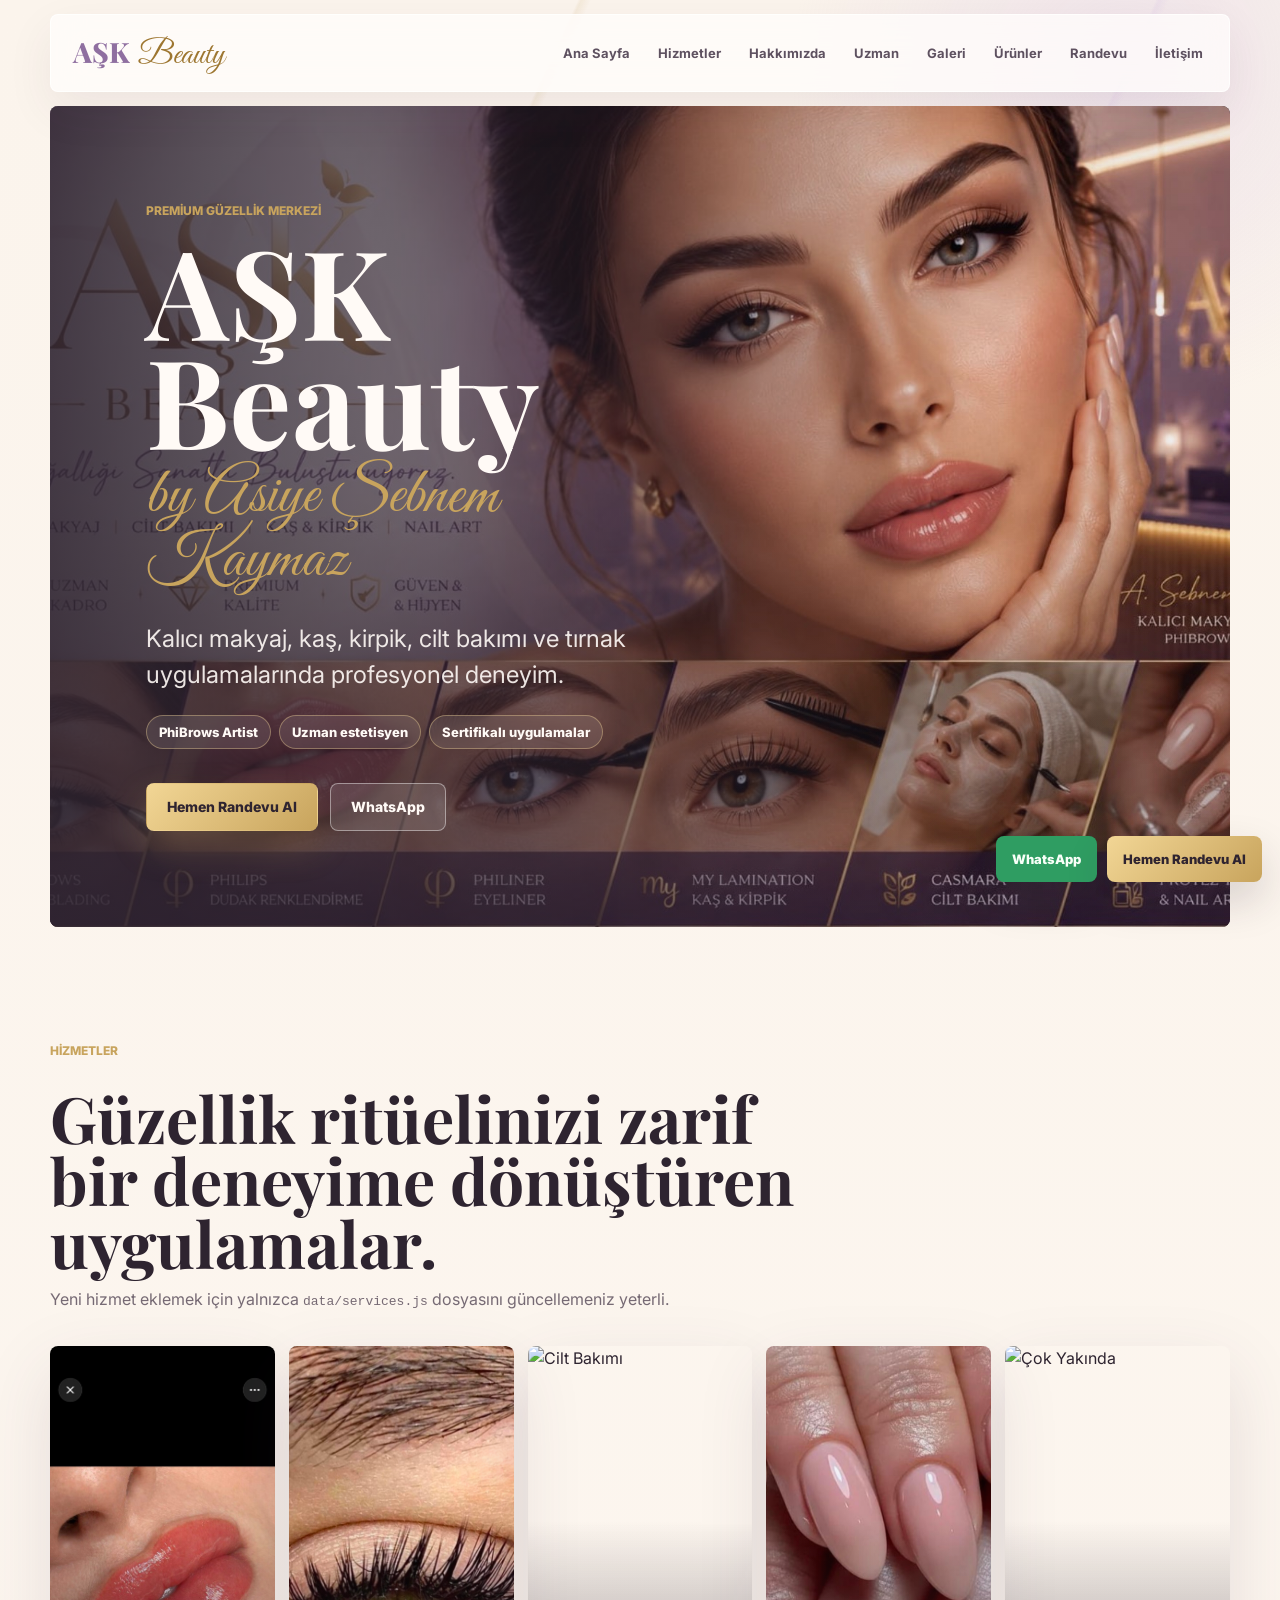
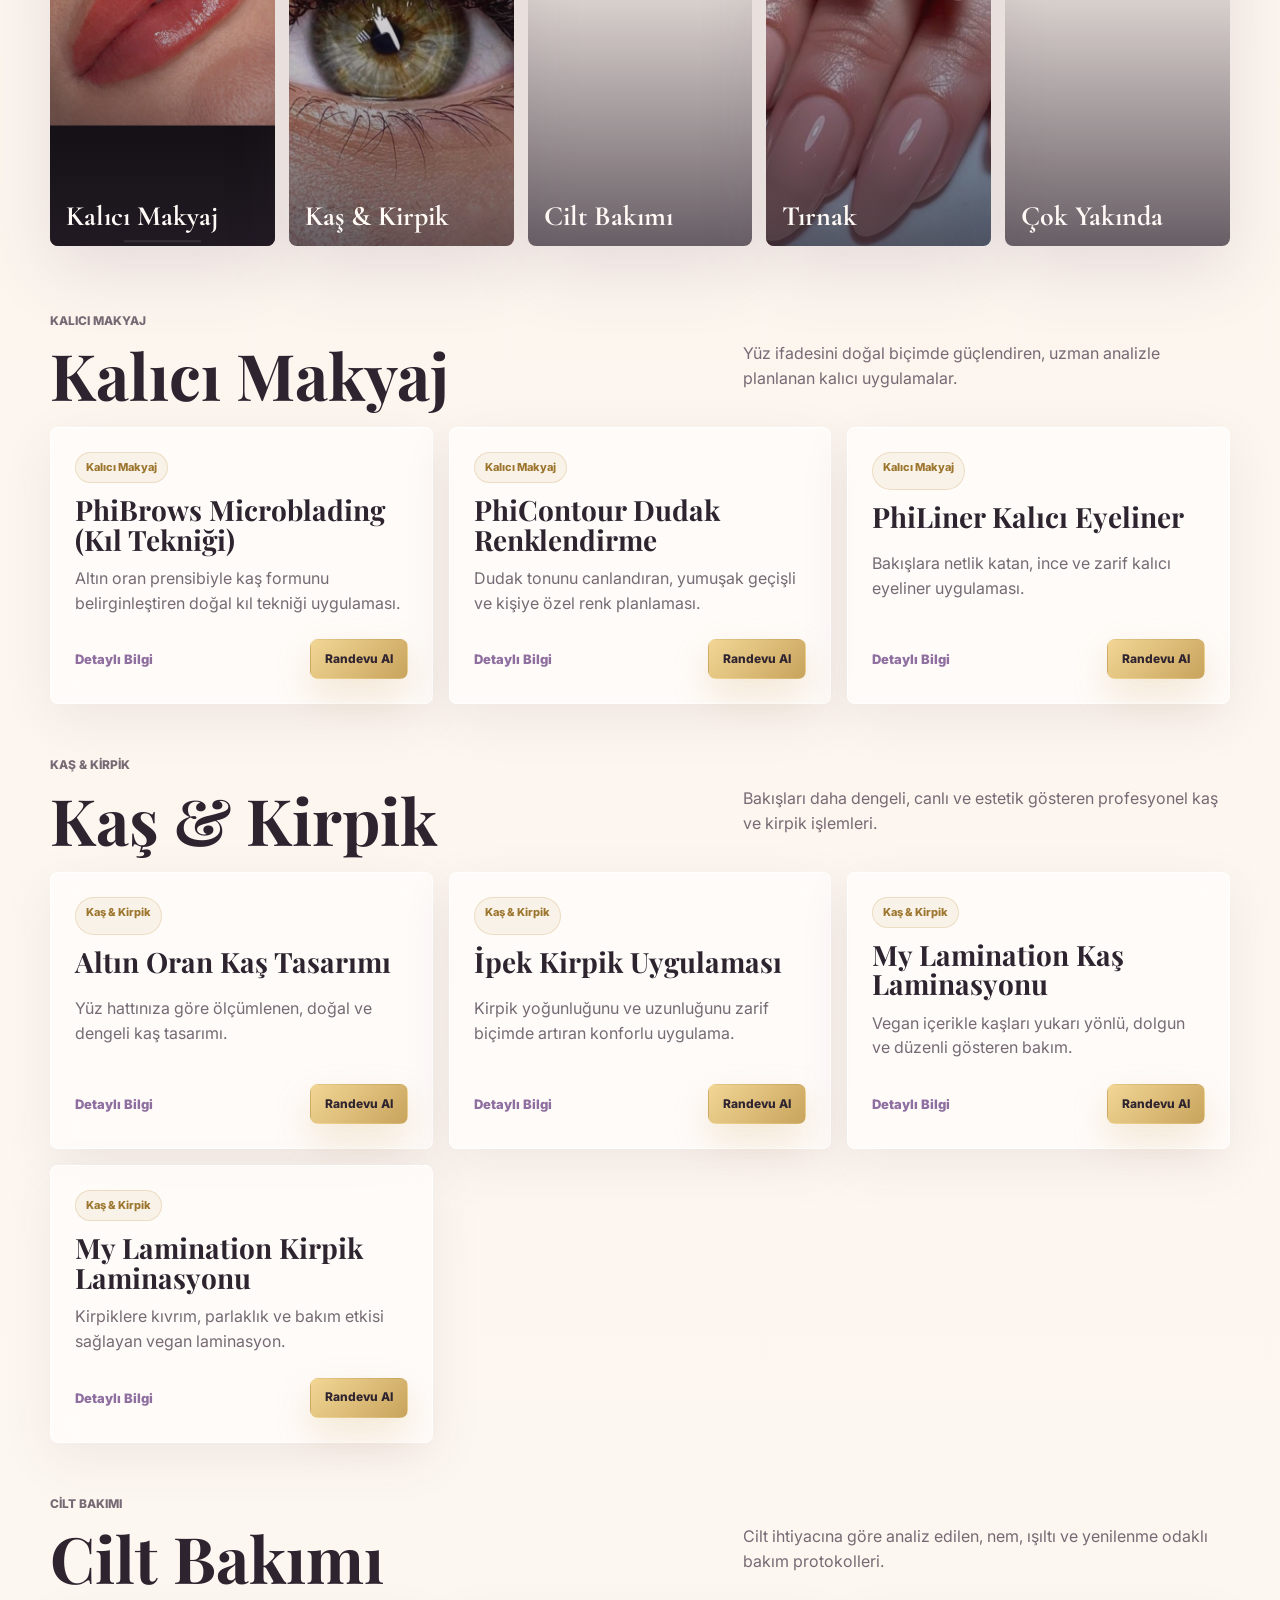
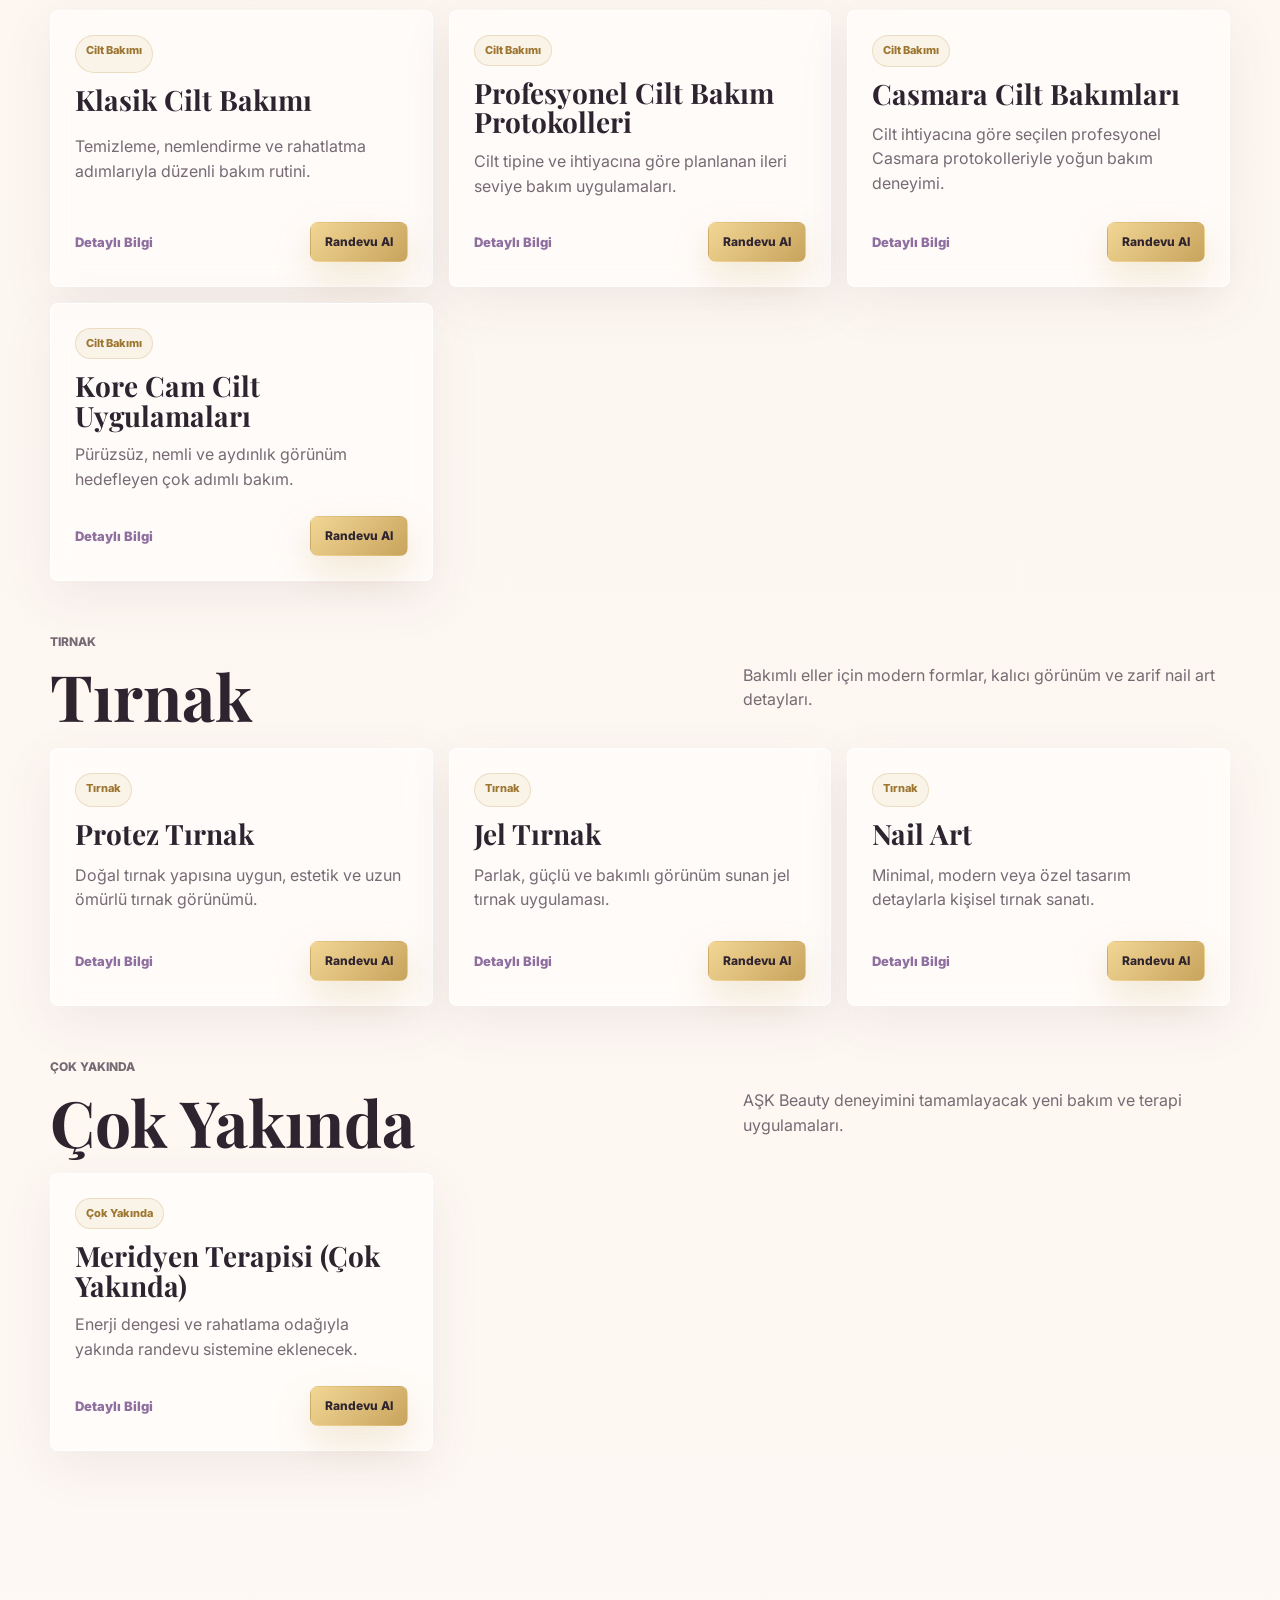
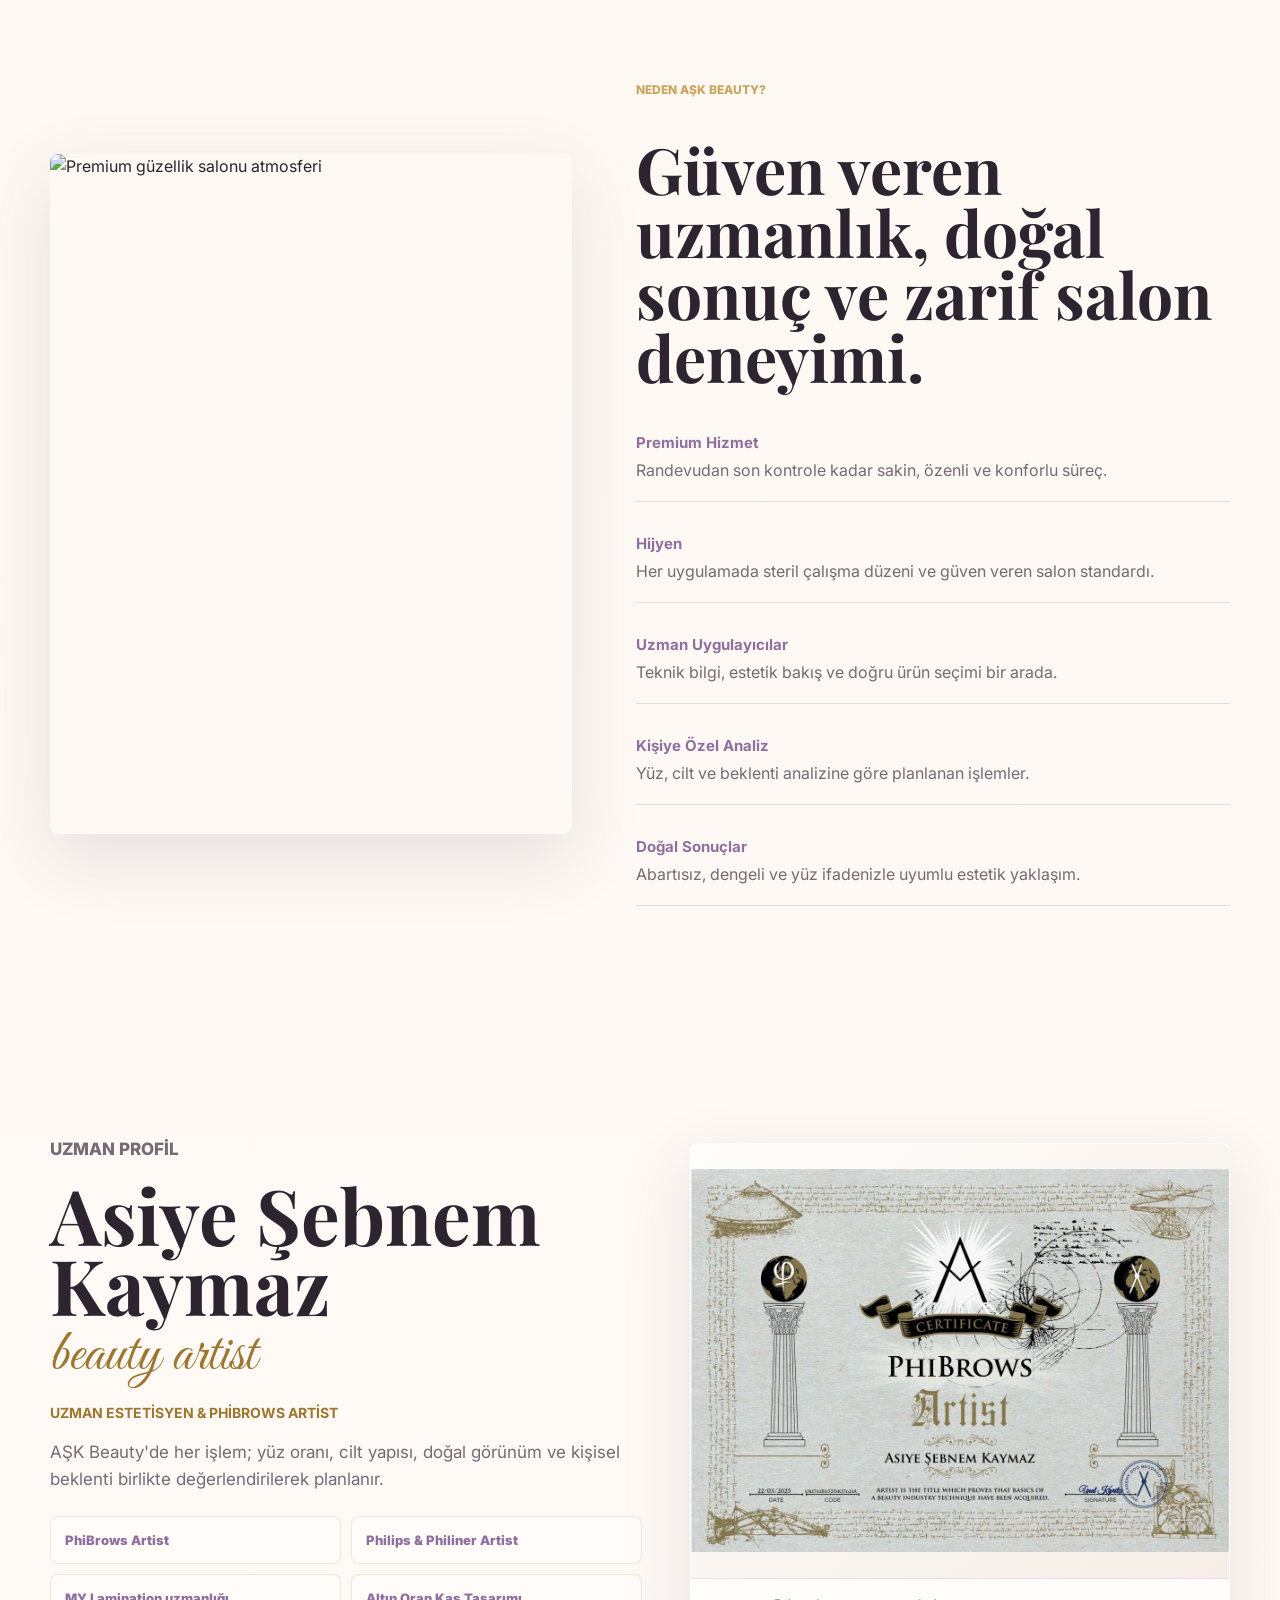
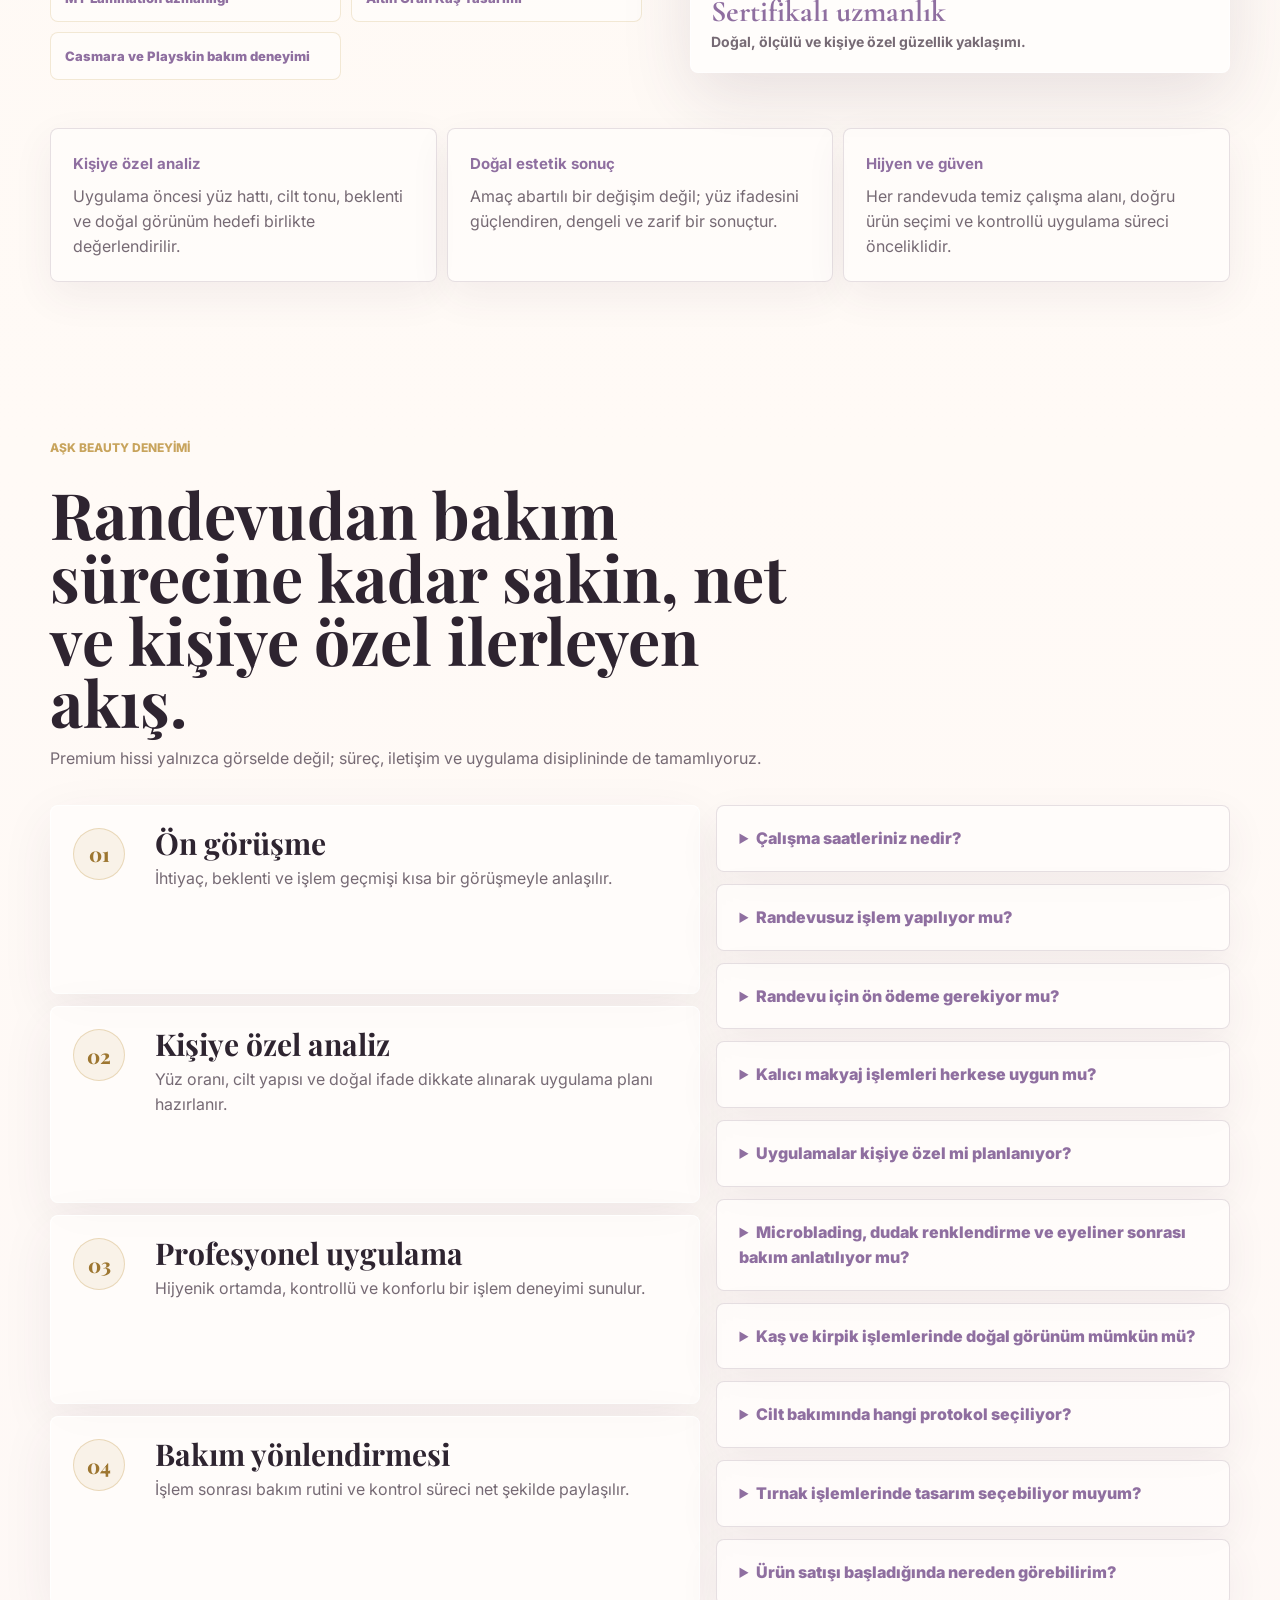
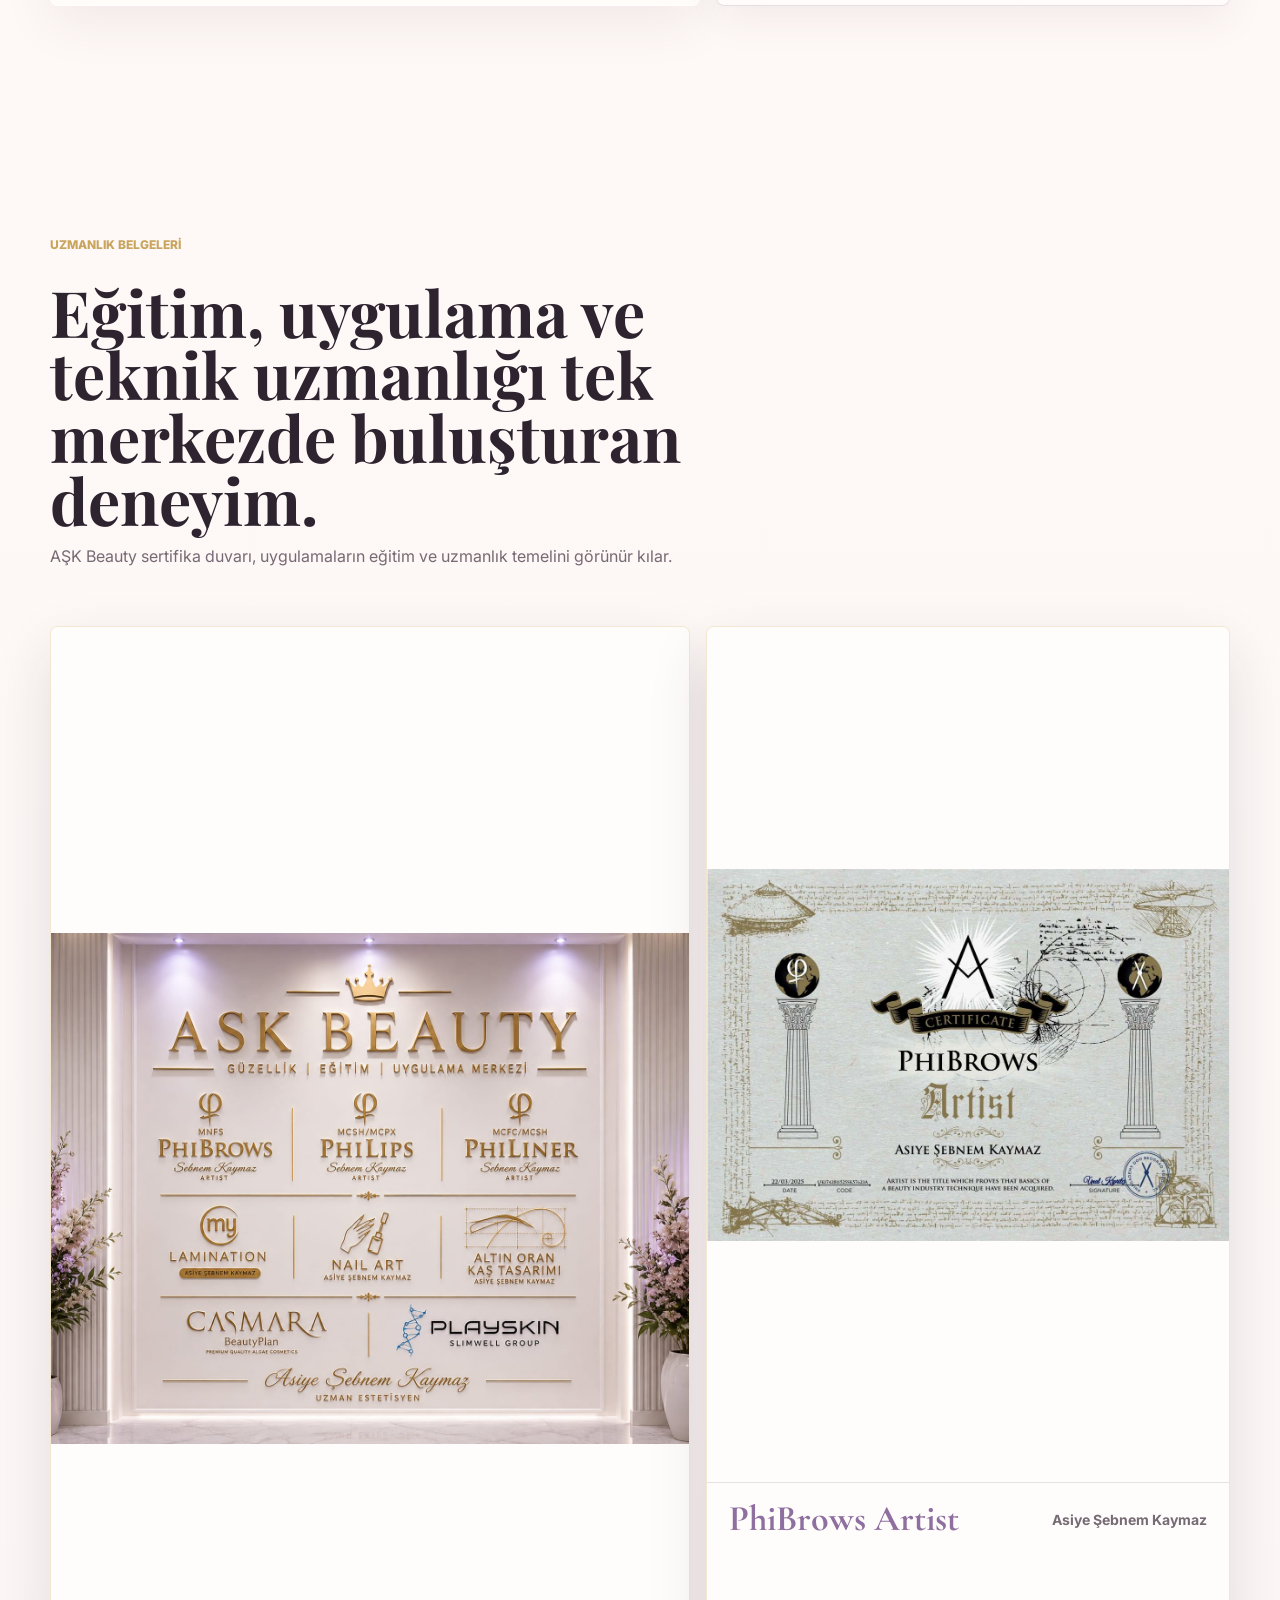
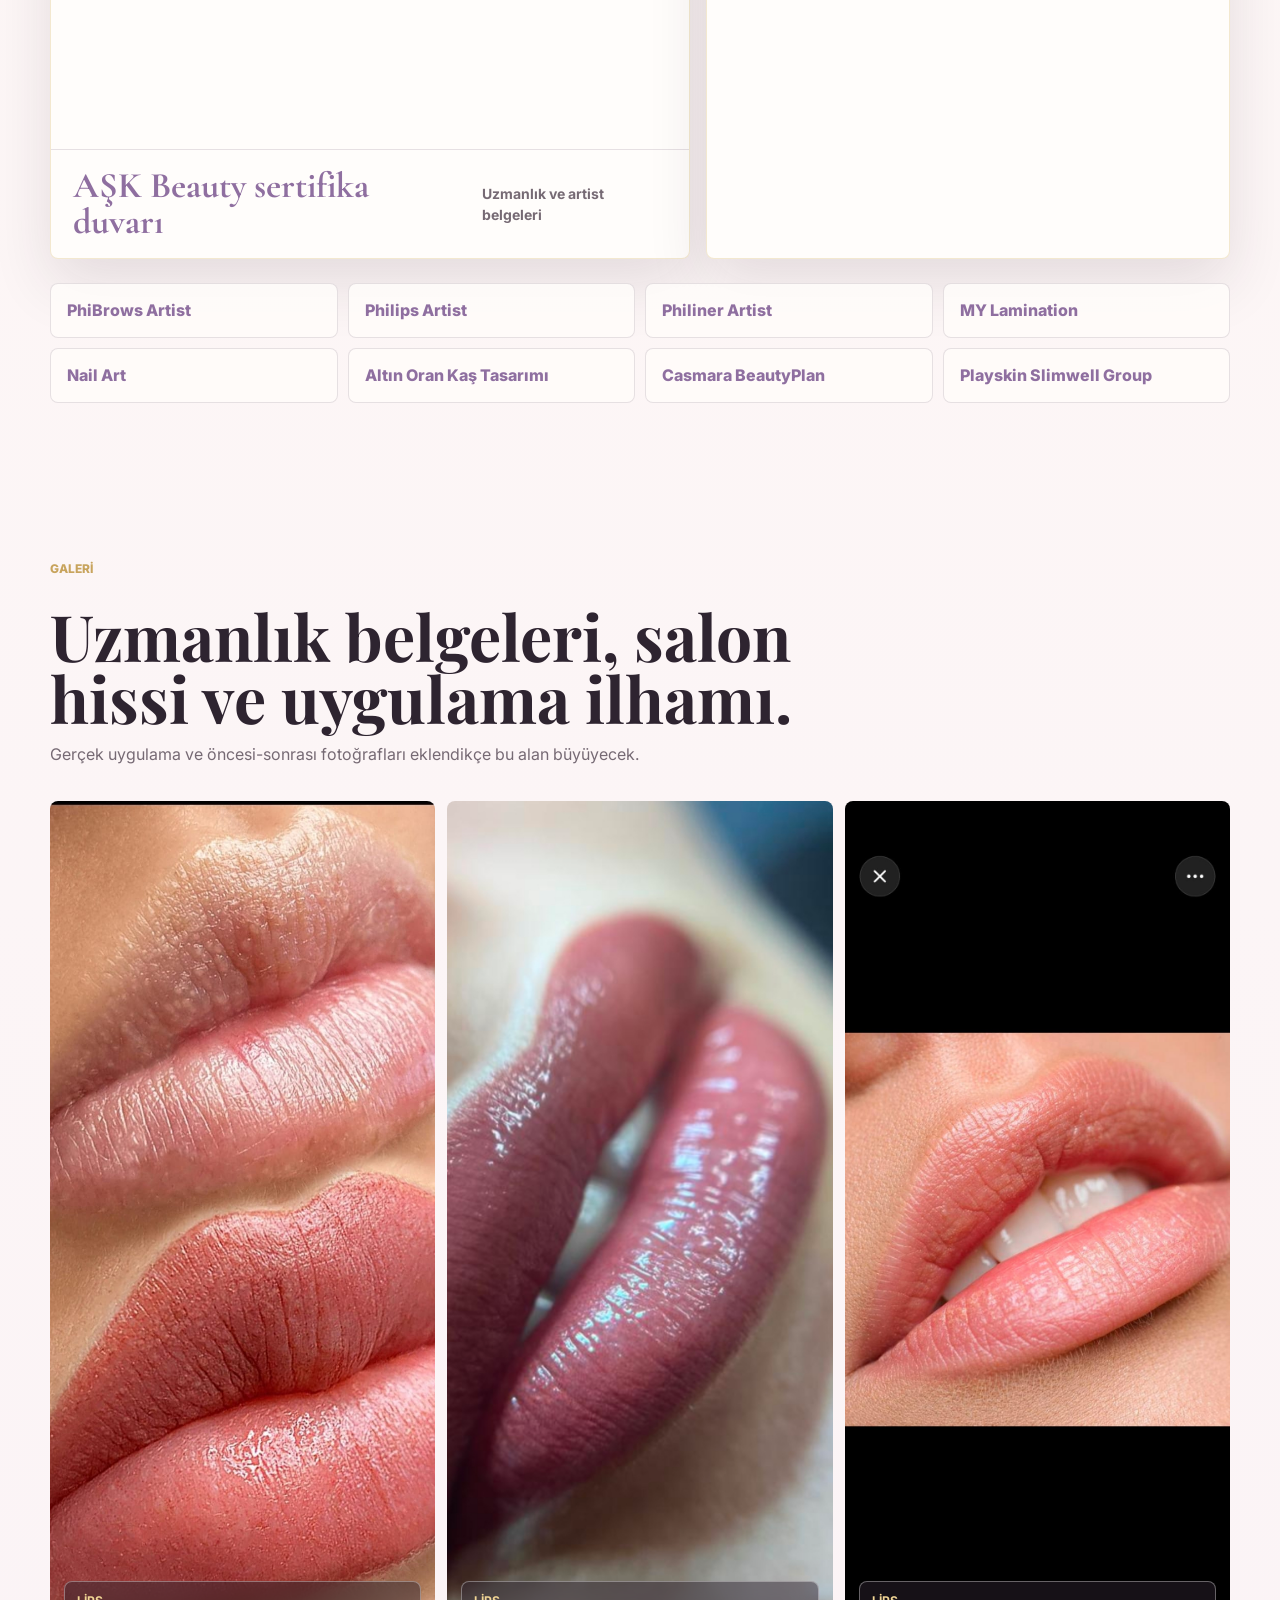
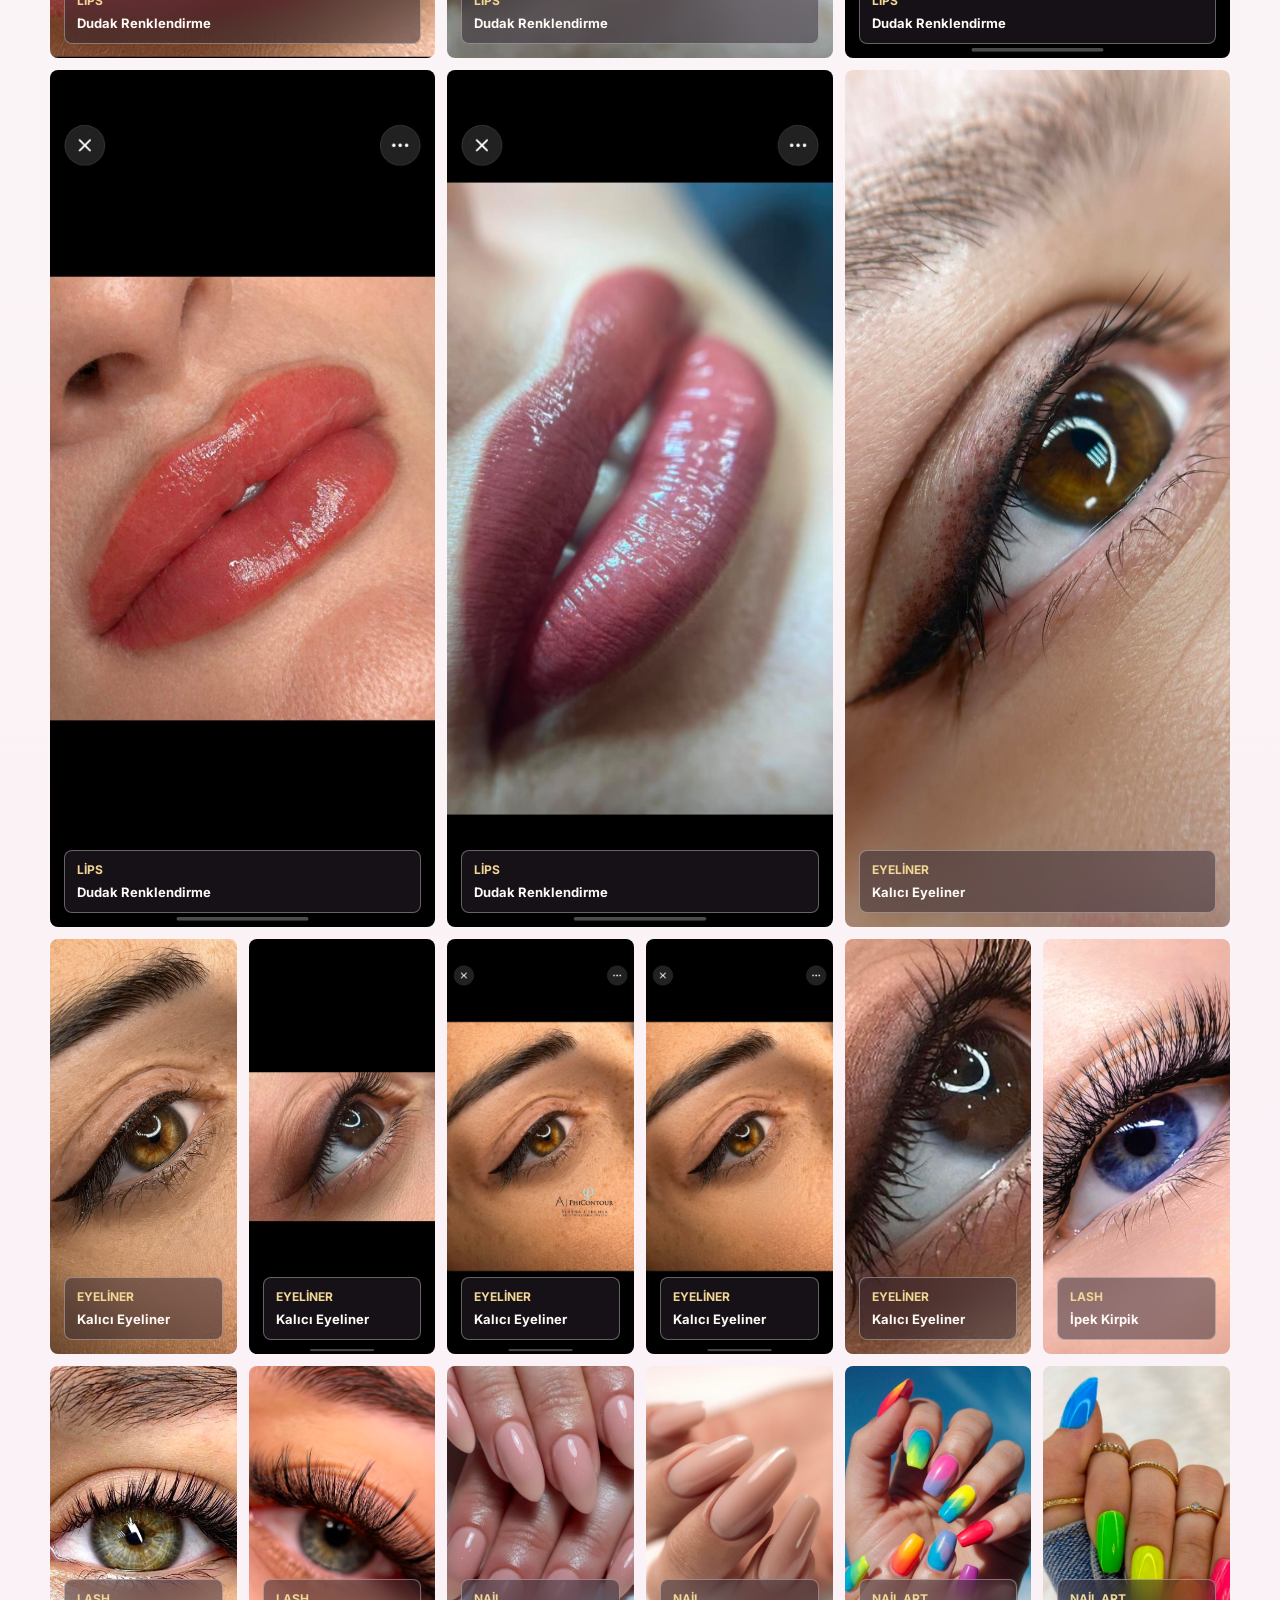
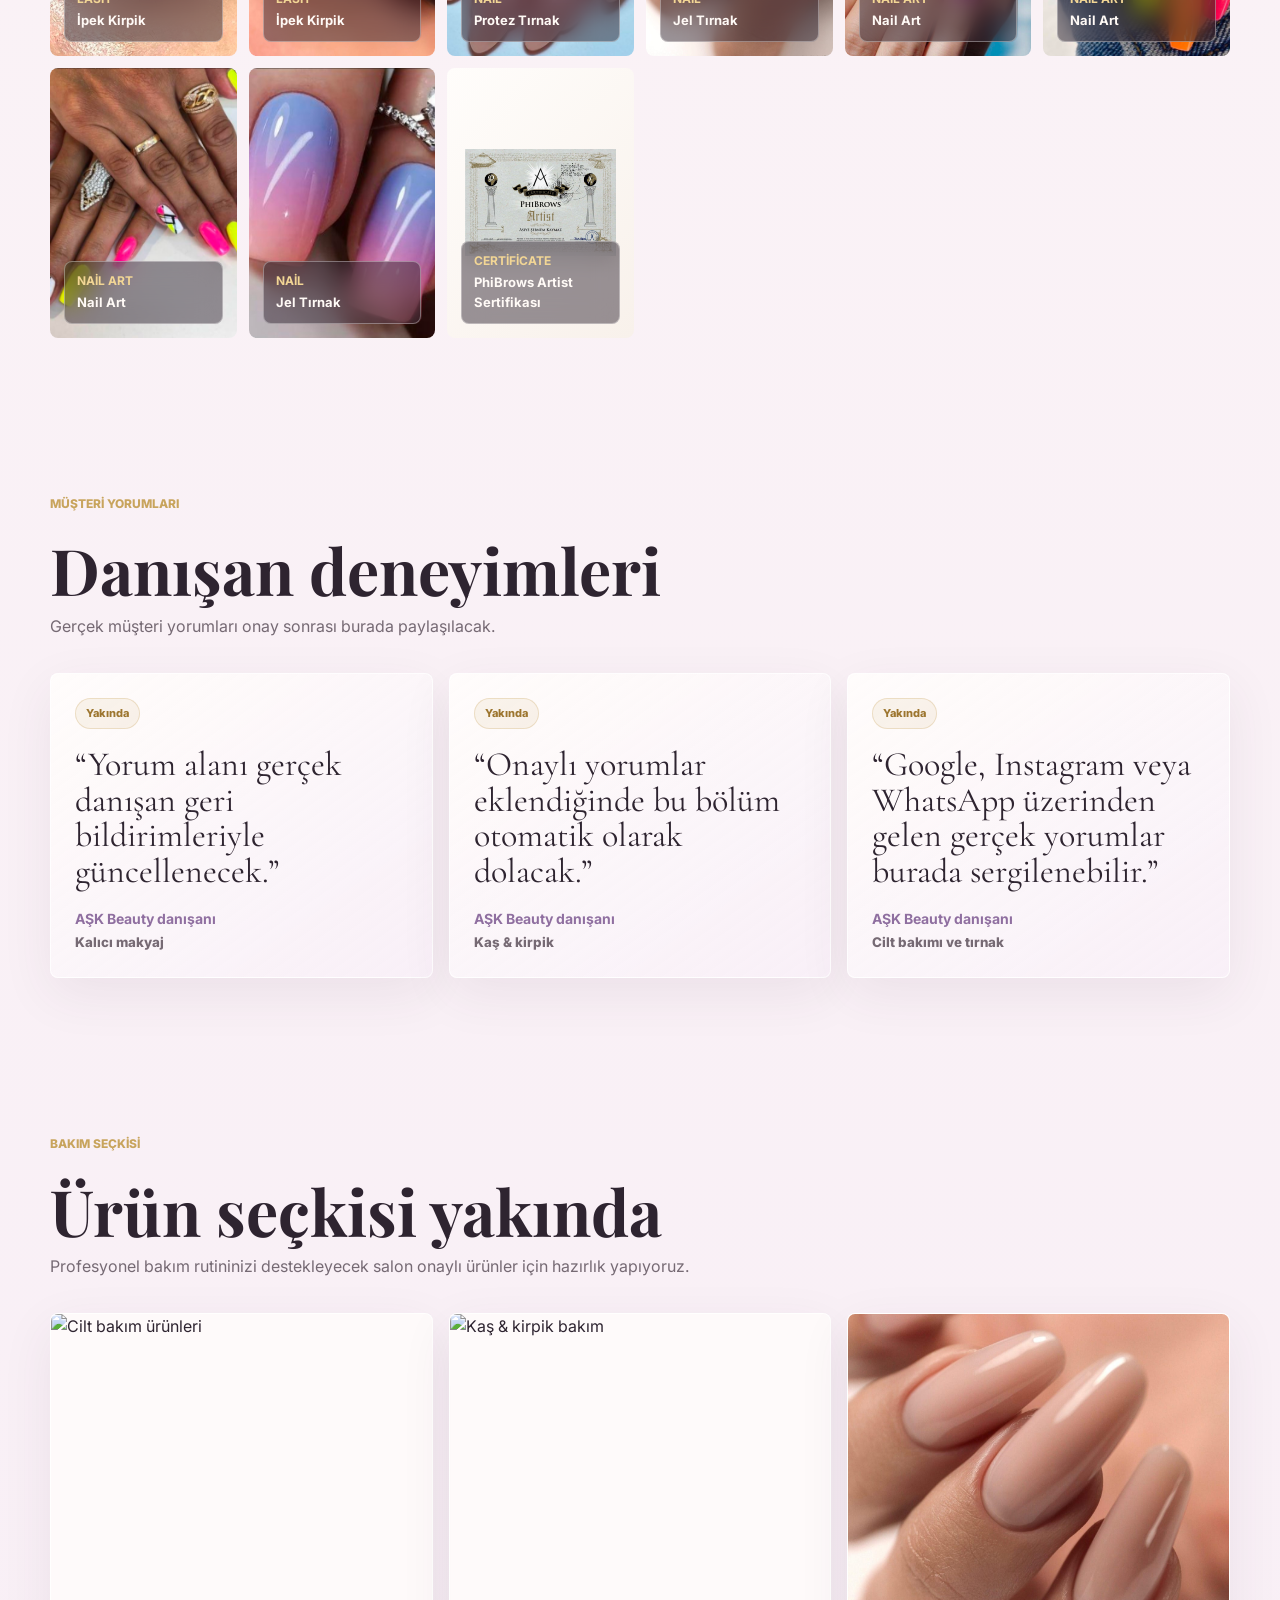
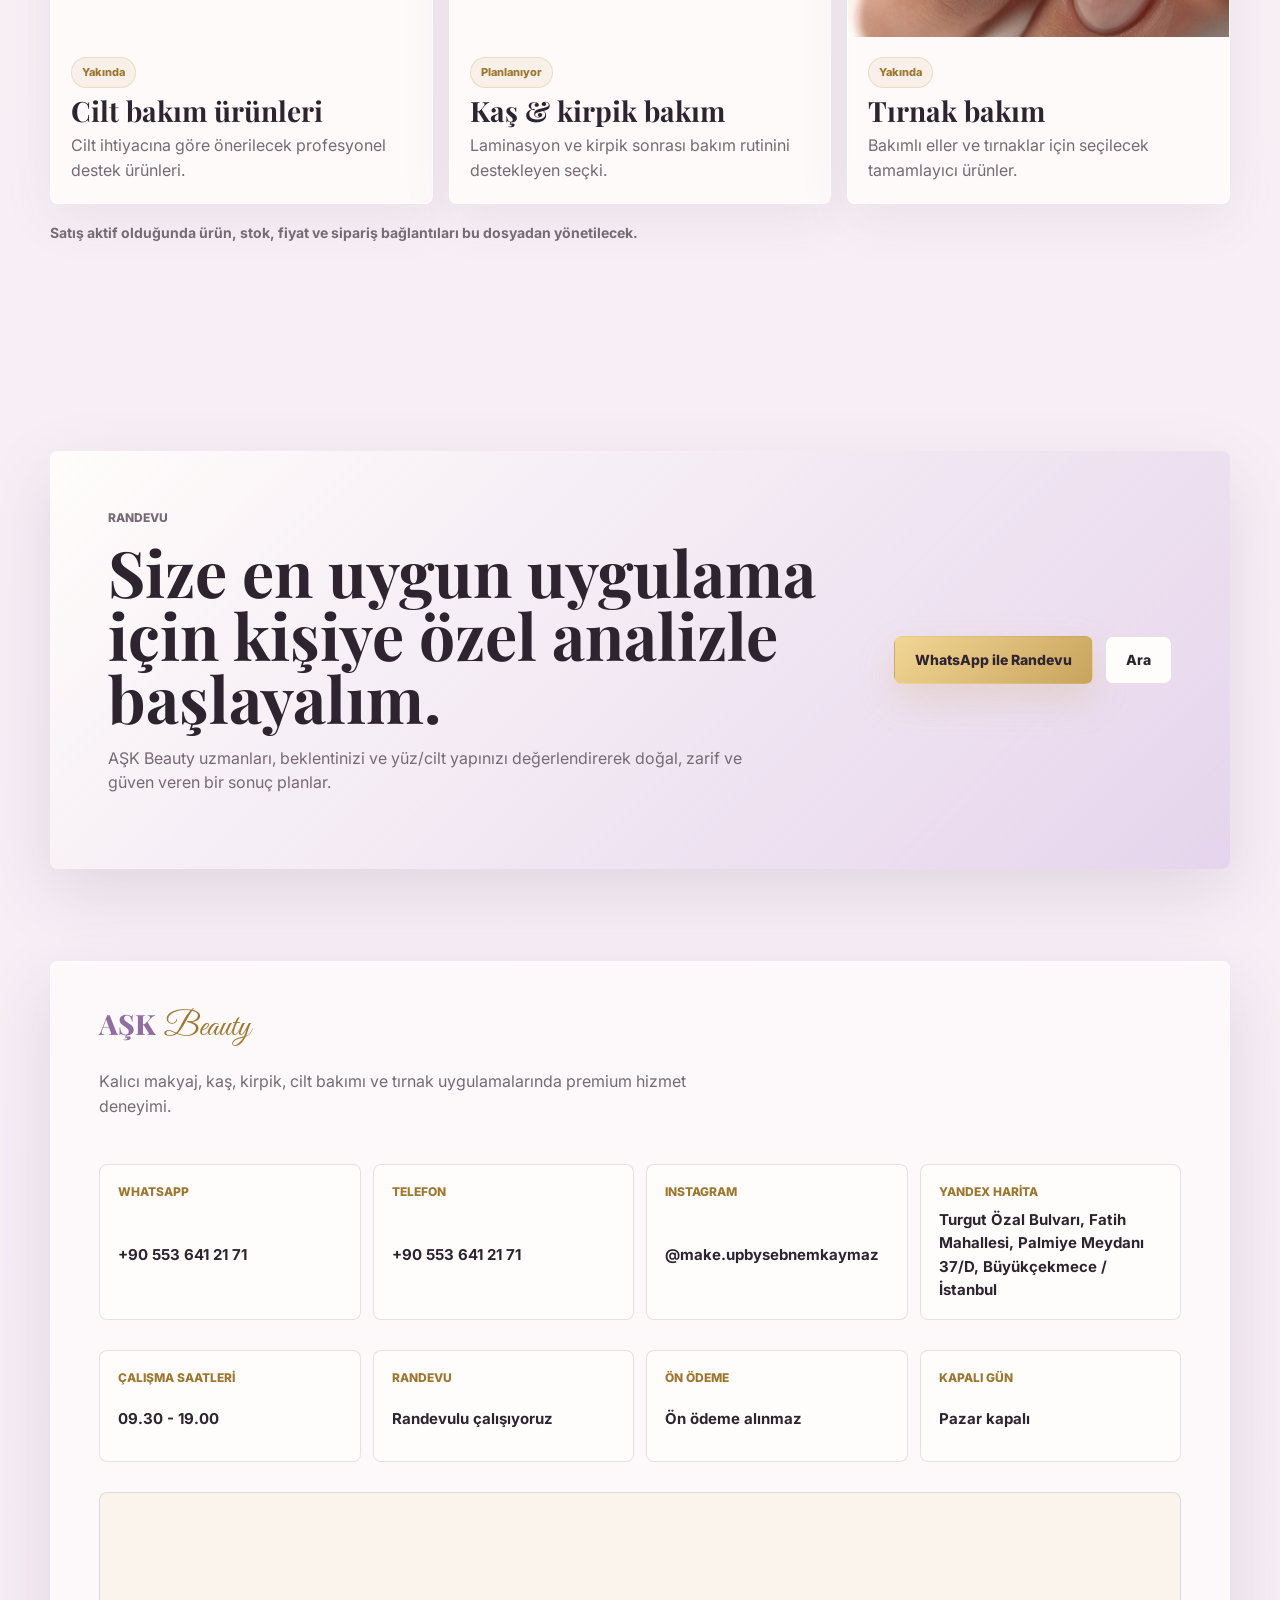
==== index.html @ cbc0be61 "Polish branded hero presentation" ====
<!doctype html>
<html lang="tr">
  <head>
    <meta charset="utf-8">
    <meta name="viewport" content="width=device-width, initial-scale=1">
    <meta name="description" content="AŞK Beauty; kalıcı makyaj, kaş, kirpik, cilt bakımı ve tırnak uygulamalarında premium, hijyenik ve kişiye özel güzellik merkezi deneyimi sunar.">
    <meta name="robots" content="index, follow, max-image-preview:large">
    <meta name="theme-color" content="#f7efe8">
    <meta property="og:title" content="AŞK Beauty | Premium Güzellik Merkezi">
    <meta property="og:description" content="Kalıcı makyaj, kaş, kirpik, cilt bakımı ve tırnak uygulamaları için profesyonel randevu deneyimi.">
    <meta property="og:type" content="website">
    <meta property="og:locale" content="tr_TR">
    <meta property="og:image" content="https://askbeautyexclusive.com/assets/hero/ask-beauty-hero.jpg">
    <link rel="canonical" href="https://askbeautyexclusive.com/">
    <title>AŞK Beauty | Premium Güzellik Merkezi ve Randevu</title>
    <link rel="preload" as="image" href="assets/hero/ask-beauty-hero.jpg">
    <link rel="preconnect" href="https://fonts.googleapis.com">
    <link rel="preconnect" href="https://fonts.gstatic.com" crossorigin>
    <link href="https://fonts.googleapis.com/css2?family=Cormorant+Garamond:wght@500;600;700&family=Great+Vibes&family=Inter:wght@400;500;600;700;800&family=Playfair+Display:wght@600;700;800&display=swap" rel="stylesheet">
    <link rel="stylesheet" href="styles.css">
    <script type="application/ld+json">
      {
        "@context": "https://schema.org",
        "@type": "BeautySalon",
        "name": "AŞK Beauty",
        "description": "Kalıcı makyaj, kaş, kirpik, cilt bakımı ve tırnak uygulamalarında premium güzellik merkezi.",
        "url": "https://askbeautyexclusive.com/",
        "telephone": "+90 553 641 21 71",
        "sameAs": [
          "https://www.instagram.com/make.upbysebnemkaymaz/",
          "https://wa.me/905536412171"
        ],
        "address": {
          "@type": "PostalAddress",
          "streetAddress": "Turgut Özal Bulvarı, Fatih Mahallesi, Palmiye Meydanı 37/D",
          "addressLocality": "Büyükçekmece",
          "addressRegion": "İstanbul",
          "addressCountry": "TR"
        },
        "areaServed": "Büyükçekmece, İstanbul",
        "hasMap": "https://www.google.com/maps/search/?api=1&query=Turgut%20%C3%96zal%20Bulvar%C4%B1%20Fatih%20Mah.%20Palmiye%20Meydan%C4%B1%2037%2FD%20B%C3%BCy%C3%BCk%C3%A7ekmece%2F%C4%B0stanbul"
      }
    </script>
  </head>
  <body>
    <div id="app"></div>
    <script type="module" src="app.js"></script>
  </body>
</html>
---- styles.css ----
:root {
  --cream: #fbf4ec;
  --cream-2: #f3e6dc;
  --white: #fffdfb;
  --ink: #2e2430;
  --muted: #766a74;
  --plum: #8f6fa0;
  --soft-plum: #d8c2e5;
  --gold: #c8a45d;
  --gold-dark: #9d7630;
  --line: rgba(80, 52, 82, 0.14);
  --shadow: 0 24px 70px rgba(80, 52, 82, 0.13);
  --font-body: Inter, system-ui, -apple-system, BlinkMacSystemFont, "Segoe UI", sans-serif;
  --font-display: "Playfair Display", "Cormorant Garamond", Georgia, serif;
  --font-serif: "Cormorant Garamond", Georgia, serif;
  --font-script: "Great Vibes", cursive;
}

* {
  box-sizing: border-box;
}

html {
  scroll-behavior: smooth;
  scroll-padding-top: 96px;
}

body {
  margin: 0;
  color: var(--ink);
  background: linear-gradient(180deg, var(--cream), #fffaf6 42%, #f7edf6);
  font-family: var(--font-body);
  line-height: 1.55;
}

body::before {
  content: "";
  position: fixed;
  inset: 0;
  z-index: -1;
  pointer-events: none;
  background:
    linear-gradient(115deg, transparent 0 34%, rgba(200, 164, 93, 0.12) 34.2%, transparent 34.8% 68%, rgba(216, 194, 229, 0.22) 68.2%, transparent 68.8%),
    radial-gradient(circle at 88% 8%, rgba(216, 194, 229, 0.34), transparent 24%);
}

a {
  color: inherit;
  text-decoration: none;
}

img {
  display: block;
  max-width: 100%;
}

button {
  font: inherit;
}

.site-header {
  position: sticky;
  top: 0;
  z-index: 20;
  display: flex;
  align-items: center;
  justify-content: space-between;
  width: min(1180px, calc(100% - 36px));
  min-height: 78px;
  margin: 14px auto 0;
  padding: 12px 14px 12px 22px;
  border: 1px solid rgba(255, 255, 255, 0.72);
  border-radius: 8px;
  background: rgba(255, 253, 251, 0.78);
  box-shadow: 0 18px 46px rgba(80, 52, 82, 0.08);
  backdrop-filter: blur(18px);
}

.brand {
  display: inline-flex;
  align-items: baseline;
  gap: 8px;
  color: var(--ink);
  font-family: var(--font-display);
  font-size: 28px;
  font-weight: 800;
  line-height: 1;
}

.brand-mark {
  color: var(--plum);
  letter-spacing: 0;
}

.brand span:last-child {
  color: var(--gold-dark);
  font-family: var(--font-script);
  font-size: 1.18em;
  font-weight: 400;
  line-height: 0.78;
}

.main-nav {
  display: flex;
  align-items: center;
  gap: 4px;
}

.main-nav a {
  padding: 10px 12px;
  border-radius: 8px;
  color: #5e5160;
  font-size: 13px;
  font-weight: 700;
  transition: color 180ms ease, background 180ms ease;
}

.main-nav a:hover {
  color: var(--plum);
  background: rgba(216, 194, 229, 0.24);
}

.menu-toggle {
  display: none;
  width: 42px;
  height: 42px;
  border: 1px solid var(--line);
  border-radius: 8px;
  background: var(--white);
}

.menu-toggle span {
  display: block;
  width: 18px;
  height: 2px;
  margin: 5px auto;
  background: var(--ink);
  transition: transform 180ms ease;
}

.menu-toggle.is-open span:first-child {
  transform: translateY(3.5px) rotate(45deg);
}

.menu-toggle.is-open span:last-child {
  transform: translateY(-3.5px) rotate(-45deg);
}

main {
  width: min(1180px, calc(100% - 36px));
  margin: 0 auto;
}

.hero {
  position: relative;
  display: grid;
  min-height: calc(100vh - 106px);
  margin-top: 14px;
  overflow: hidden;
  border-radius: 8px;
  background: #2e2430;
}

.hero-media {
  position: absolute;
  inset: 0;
}

.hero-media img {
  width: 100%;
  height: 100%;
  object-fit: cover;
  object-position: center;
}

.hero-media::after {
  content: "";
  position: absolute;
  inset: 0;
  background:
    linear-gradient(90deg, rgba(46, 36, 48, 0.88), rgba(46, 36, 48, 0.54) 44%, rgba(46, 36, 48, 0.08) 78%),
    linear-gradient(0deg, rgba(46, 36, 48, 0.28), transparent 52%);
}

.hero-content {
  position: relative;
  z-index: 1;
  align-self: center;
  width: min(680px, 100%);
  padding: clamp(42px, 8vw, 96px);
  color: #fffaf6;
}

.eyebrow {
  margin: 0 0 14px;
  color: var(--gold);
  font-size: 12px;
  font-weight: 800;
  letter-spacing: 0;
  text-transform: uppercase;
}

h1,
h2,
h3 {
  margin: 0;
  font-family: var(--font-display);
  letter-spacing: 0;
}

h1 {
  font-size: clamp(58px, 10vw, 124px);
  line-height: 0.88;
}

.script-accent {
  color: var(--gold);
  font-family: var(--font-script);
  font-weight: 400;
  letter-spacing: 0;
}

.hero-signature {
  display: block;
  margin-top: 12px;
  font-size: clamp(34px, 5vw, 64px);
  line-height: 1;
}

.hero-text {
  max-width: 590px;
  margin: 28px 0 0;
  color: rgba(255, 250, 246, 0.9);
  font-size: clamp(18px, 2.1vw, 24px);
  line-height: 1.5;
}

.hero-proof {
  display: flex;
  flex-wrap: wrap;
  gap: 8px;
  margin-top: 22px;
}

.hero-proof span {
  display: inline-flex;
  align-items: center;
  min-height: 34px;
  padding: 0 12px;
  border: 1px solid rgba(242, 214, 149, 0.38);
  border-radius: 999px;
  color: #fffaf6;
  background: rgba(255, 253, 251, 0.1);
  backdrop-filter: blur(12px);
  font-size: 13px;
  font-weight: 800;
}

.hero-actions,
.cta-actions,
.service-actions {
  display: flex;
  flex-wrap: wrap;
  gap: 12px;
}

.hero-actions {
  margin-top: 34px;
}

.button,
.mini-button {
  display: inline-flex;
  align-items: center;
  justify-content: center;
  min-height: 48px;
  padding: 0 20px;
  border: 1px solid transparent;
  border-radius: 8px;
  font-size: 14px;
  font-weight: 800;
  transition: transform 180ms ease, box-shadow 180ms ease, background 180ms ease;
}

.button:hover,
.mini-button:hover {
  transform: translateY(-2px);
}

.button-primary,
.mini-button {
  color: #2f2430;
  background: linear-gradient(135deg, #f2d695, var(--gold));
  box-shadow: 0 16px 36px rgba(200, 164, 93, 0.24);
}

.button-soft {
  color: #fffaf6;
  border-color: rgba(255, 255, 255, 0.42);
  background: rgba(255, 255, 255, 0.12);
}

.button-light {
  color: var(--ink);
  border-color: var(--line);
  background: var(--white);
}

.section {
  padding: clamp(72px, 9vw, 118px) 0;
}

.section-heading {
  display: grid;
  gap: 12px;
  width: min(760px, 100%);
  margin-bottom: 34px;
}

.section-heading h2,
.why-content h2,
.cta-section h2,
.service-group-head h2 {
  color: var(--ink);
  font-size: clamp(36px, 5vw, 68px);
  line-height: 0.98;
}

.section-heading span,
.service-group-head p,
.why-content article span,
.cta-section p,
.site-footer p {
  color: var(--muted);
}

.category-showcase {
  display: grid;
  grid-template-columns: repeat(5, 1fr);
  gap: 14px;
}

.category-tile {
  position: relative;
  min-height: 245px;
  overflow: hidden;
  border-radius: 8px;
  box-shadow: var(--shadow);
}

.category-tile img {
  width: 100%;
  height: 100%;
  min-height: 245px;
  object-fit: cover;
  transition: transform 500ms ease;
}

.category-tile::after {
  content: "";
  position: absolute;
  inset: 0;
  background: linear-gradient(180deg, transparent 35%, rgba(46, 36, 48, 0.72));
}

.category-tile span {
  position: absolute;
  inset: auto 16px 16px;
  z-index: 1;
  color: #fffaf6;
  font-family: var(--font-serif);
  font-size: 28px;
  font-weight: 700;
  line-height: 1;
}

.category-tile:hover img {
  transform: scale(1.06);
}

.service-groups {
  display: grid;
  gap: 44px;
  margin-top: 58px;
}

.service-group {
  padding-top: 8px;
}

.service-group-head {
  display: grid;
  grid-template-columns: minmax(0, 0.75fr) minmax(280px, 0.55fr);
  gap: 28px;
  align-items: end;
  margin-bottom: 20px;
}

.service-grid {
  display: grid;
  grid-template-columns: repeat(3, 1fr);
  gap: 16px;
}

.service-card {
  display: grid;
  gap: 12px;
  min-height: 258px;
  padding: 24px;
  border: 1px solid rgba(255, 255, 255, 0.86);
  border-radius: 8px;
  background: rgba(255, 253, 251, 0.76);
  box-shadow: 0 16px 52px rgba(80, 52, 82, 0.08);
  backdrop-filter: blur(12px);
}

.service-category {
  width: fit-content;
  padding: 6px 10px;
  border: 1px solid rgba(200, 164, 93, 0.28);
  border-radius: 999px;
  color: var(--gold-dark);
  background: rgba(200, 164, 93, 0.11);
  font-size: 11px;
  font-weight: 800;
}

.service-card h3 {
  color: var(--ink);
  font-size: 28px;
  line-height: 1.05;
}

.service-card p {
  margin: 0;
  color: var(--muted);
}

.service-actions {
  align-self: end;
  align-items: center;
  justify-content: space-between;
  margin-top: 12px;
}

.text-link {
  color: var(--plum);
  font-size: 13px;
  font-weight: 850;
}

.mini-button {
  min-height: 40px;
  padding: 0 14px;
  font-size: 12px;
}

.why-section {
  display: grid;
  grid-template-columns: 0.88fr 1fr;
  gap: clamp(24px, 5vw, 70px);
  align-items: center;
}

.why-image {
  overflow: hidden;
  border-radius: 8px;
  box-shadow: var(--shadow);
}

.why-image img {
  width: 100%;
  height: min(680px, 72vw);
  object-fit: cover;
}

.why-content {
  display: grid;
  gap: 24px;
}

.reason-list {
  display: grid;
  gap: 12px;
}

.reason-list article {
  display: grid;
  gap: 4px;
  padding: 18px 0;
  border-bottom: 1px solid var(--line);
}

.reason-list strong {
  color: var(--plum);
  font-size: 15px;
}

.expert-section {
  display: grid;
  grid-template-columns: minmax(0, 0.9fr) minmax(300px, 0.82fr);
  gap: clamp(22px, 4vw, 48px);
  align-items: center;
}

.expert-content {
  display: grid;
  gap: 16px;
}

.expert-content h2 {
  color: var(--ink);
  font-size: clamp(42px, 6vw, 82px);
  line-height: 0.92;
}

.expert-signature {
  display: block;
  margin-top: -8px;
  color: var(--gold-dark);
  font-size: clamp(32px, 4.5vw, 58px);
  line-height: 1;
}

.expert-content > strong {
  color: var(--gold-dark);
  font-size: 14px;
  letter-spacing: 0;
  text-transform: uppercase;
}

.expert-content p {
  max-width: 620px;
  margin: 0;
  color: var(--muted);
  font-size: 17px;
}

.expert-tags,
.expert-principles {
  display: grid;
  gap: 10px;
}

.expert-tags {
  grid-template-columns: repeat(2, minmax(0, 1fr));
  margin-top: 8px;
}

.expert-tags span {
  min-height: 48px;
  padding: 13px 14px;
  border: 1px solid rgba(200, 164, 93, 0.24);
  border-radius: 8px;
  background: rgba(255, 253, 251, 0.82);
  color: var(--plum);
  font-size: 13px;
  font-weight: 850;
}

.expert-card {
  overflow: hidden;
  margin: 0;
  border: 1px solid rgba(255, 255, 255, 0.82);
  border-radius: 8px;
  background: var(--white);
  box-shadow: var(--shadow);
}

.expert-card img {
  width: 100%;
  aspect-ratio: 1.24;
  object-fit: contain;
  background: linear-gradient(135deg, #fffdfb, #f6eee6);
}

.expert-card figcaption {
  display: grid;
  gap: 4px;
  padding: 18px 20px 20px;
  border-top: 1px solid var(--line);
}

.expert-card strong {
  color: var(--plum);
  font-family: var(--font-serif);
  font-size: 30px;
  line-height: 1;
}

.expert-card span {
  color: var(--muted);
  font-size: 14px;
  font-weight: 700;
}

.expert-principles {
  grid-column: 1 / -1;
  grid-template-columns: repeat(3, 1fr);
}

.expert-principles article {
  min-height: 150px;
  padding: 22px;
  border: 1px solid var(--line);
  border-radius: 8px;
  background: rgba(255, 253, 251, 0.72);
  box-shadow: 0 14px 40px rgba(80, 52, 82, 0.07);
}

.expert-principles strong {
  color: var(--plum);
  font-size: 15px;
}

.expert-principles p {
  margin: 8px 0 0;
  color: var(--muted);
}

.experience-section {
  padding-top: 42px;
}

.experience-layout {
  display: grid;
  grid-template-columns: minmax(0, 0.95fr) minmax(320px, 0.75fr);
  gap: 16px;
}

.journey-panel,
.faq-panel {
  display: grid;
  gap: 12px;
}

.journey-step {
  display: grid;
  grid-template-columns: 64px 1fr;
  gap: 18px;
  min-height: 126px;
  padding: 22px;
  border: 1px solid rgba(255, 255, 255, 0.84);
  border-radius: 8px;
  background: rgba(255, 253, 251, 0.78);
  box-shadow: 0 16px 52px rgba(80, 52, 82, 0.08);
}

.journey-step > span {
  display: inline-grid;
  place-items: center;
  width: 52px;
  height: 52px;
  border: 1px solid rgba(200, 164, 93, 0.34);
  border-radius: 50%;
  color: var(--gold-dark);
  background: rgba(200, 164, 93, 0.12);
  font-family: var(--font-display);
  font-size: 20px;
  font-weight: 800;
}

.journey-step h3 {
  color: var(--ink);
  font-size: 30px;
  line-height: 1;
}

.journey-step p {
  margin: 8px 0 0;
  color: var(--muted);
}

.faq-panel details {
  border: 1px solid var(--line);
  border-radius: 8px;
  background: rgba(255, 253, 251, 0.72);
  box-shadow: 0 14px 40px rgba(80, 52, 82, 0.07);
}

.faq-panel summary {
  cursor: pointer;
  padding: 20px 22px;
  color: var(--plum);
  font-weight: 850;
}

.faq-panel p {
  margin: 0;
  padding: 0 22px 22px;
  color: var(--muted);
}

.gallery-section {
  padding-top: 42px;
}

.credentials-section {
  display: grid;
  gap: 24px;
}

.certificate-gallery {
  display: grid;
  grid-template-columns: minmax(0, 1.1fr) minmax(0, 0.9fr);
  gap: 16px;
}

.certificate-wall {
  overflow: hidden;
  margin: 0;
  border: 1px solid rgba(212, 175, 95, 0.28);
  border-radius: 8px;
  background: var(--white);
  box-shadow: 0 24px 60px rgba(46, 36, 48, 0.12);
}

.certificate-wall img {
  display: block;
  width: 100%;
  aspect-ratio: 1.25;
  object-fit: contain;
  background: var(--white);
}

.certificate-wall figcaption {
  display: flex;
  align-items: center;
  justify-content: space-between;
  gap: 16px;
  padding: 18px 22px;
  border-top: 1px solid var(--line);
}

.certificate-wall strong {
  color: var(--plum);
  font-family: var(--font-serif);
  font-size: clamp(24px, 3vw, 36px);
  line-height: 1;
}

.certificate-wall span {
  color: var(--muted);
  font-size: 14px;
  font-weight: 700;
}

.credential-tags {
  display: grid;
  grid-template-columns: repeat(4, 1fr);
  gap: 10px;
}

.credential-tags span {
  min-height: 54px;
  padding: 14px 16px;
  border: 1px solid var(--line);
  border-radius: 8px;
  background: rgba(255, 253, 251, 0.8);
  color: var(--plum);
  font-weight: 800;
}

.gallery-grid {
  display: grid;
  grid-template-columns: repeat(6, 1fr);
  gap: 12px;
}

.gallery-item {
  position: relative;
  min-height: 270px;
  margin: 0;
  overflow: hidden;
  border-radius: 8px;
  background: var(--cream-2);
}

.gallery-item:nth-child(1),
.gallery-item:nth-child(5) {
  grid-column: span 2;
  min-height: 410px;
}

.gallery-item:nth-child(2),
.gallery-item:nth-child(3),
.gallery-item:nth-child(4),
.gallery-item:nth-child(6) {
  grid-column: span 2;
}

.gallery-item img {
  width: 100%;
  height: 100%;
  object-fit: cover;
  transition: transform 500ms ease;
}

.gallery-item.is-contain {
  background:
    linear-gradient(135deg, rgba(255, 253, 251, 0.92), rgba(247, 239, 232, 0.86)),
    var(--white);
}

.gallery-item.is-contain img {
  padding: 18px;
  object-fit: contain;
}

.gallery-item:hover img {
  transform: scale(1.06);
}

.gallery-item figcaption {
  position: absolute;
  inset: auto 14px 14px;
  display: inline-grid;
  gap: 2px;
  padding: 10px 12px;
  border: 1px solid rgba(255, 255, 255, 0.34);
  border-radius: 8px;
  color: #fffaf6;
  background: rgba(46, 36, 48, 0.48);
  backdrop-filter: blur(12px);
}

.gallery-item strong {
  color: #f2d695;
  font-size: 12px;
  text-transform: uppercase;
}

.gallery-item span {
  font-size: 13px;
  font-weight: 700;
}

.testimonials-section {
  padding-top: 42px;
}

.testimonial-grid {
  display: grid;
  grid-template-columns: repeat(3, 1fr);
  gap: 16px;
}

.testimonial-card {
  display: grid;
  gap: 18px;
  min-height: 250px;
  padding: 24px;
  border: 1px solid rgba(255, 255, 255, 0.84);
  border-radius: 8px;
  background:
    linear-gradient(145deg, rgba(255, 253, 251, 0.92), rgba(248, 239, 248, 0.76));
  box-shadow: 0 16px 52px rgba(80, 52, 82, 0.08);
}

.testimonial-card > span {
  width: fit-content;
  padding: 6px 10px;
  border: 1px solid rgba(200, 164, 93, 0.28);
  border-radius: 999px;
  color: var(--gold-dark);
  background: rgba(200, 164, 93, 0.11);
  font-size: 11px;
  font-weight: 800;
}

.testimonial-card p {
  margin: 0;
  color: var(--ink);
  font-family: var(--font-serif);
  font-size: clamp(24px, 3vw, 34px);
  line-height: 1.05;
}

.testimonial-card div {
  align-self: end;
  display: grid;
  gap: 3px;
}

.testimonial-card strong {
  color: var(--plum);
  font-size: 14px;
}

.testimonial-card small {
  color: var(--muted);
  font-weight: 800;
}

.product-preview {
  padding-top: 42px;
}

.product-grid {
  display: grid;
  grid-template-columns: repeat(3, 1fr);
  gap: 16px;
}

.product-card {
  overflow: hidden;
  border: 1px solid rgba(255, 255, 255, 0.84);
  border-radius: 8px;
  background: rgba(255, 253, 251, 0.78);
  box-shadow: 0 16px 52px rgba(80, 52, 82, 0.08);
}

.product-card img {
  width: 100%;
  aspect-ratio: 1.18;
  object-fit: cover;
}

.product-card div {
  display: grid;
  gap: 8px;
  padding: 20px;
}

.product-card span {
  width: fit-content;
  padding: 6px 10px;
  border: 1px solid rgba(200, 164, 93, 0.28);
  border-radius: 999px;
  color: var(--gold-dark);
  background: rgba(200, 164, 93, 0.11);
  font-size: 11px;
  font-weight: 800;
}

.product-card h3 {
  color: var(--ink);
  font-size: 28px;
  line-height: 1.05;
}

.product-card p,
.product-note {
  margin: 0;
  color: var(--muted);
}

.product-note {
  max-width: 760px;
  margin-top: 18px;
  font-size: 14px;
  font-weight: 700;
}

.cta-section {
  display: grid;
  grid-template-columns: 1fr auto;
  gap: 26px;
  align-items: center;
  margin: clamp(50px, 8vw, 92px) 0;
  padding: clamp(30px, 5vw, 58px);
  overflow: hidden;
  border-radius: 8px;
  color: var(--ink);
  background:
    linear-gradient(135deg, rgba(255, 253, 251, 0.94), rgba(216, 194, 229, 0.58)),
    url("https://images.unsplash.com/photo-1595476108010-b4d1f102b1b1?auto=format&fit=crop&w=1400&q=85") center / cover;
  box-shadow: var(--shadow);
}

.cta-section p {
  max-width: 680px;
}

.cta-actions {
  justify-content: flex-end;
}

.site-footer {
  width: min(1180px, calc(100% - 36px));
  margin: 0 auto 22px;
  padding: clamp(28px, 5vw, 48px);
  border: 1px solid rgba(255, 255, 255, 0.8);
  border-radius: 8px;
  background: rgba(255, 253, 251, 0.72);
  box-shadow: var(--shadow);
}

.footer-brand {
  display: grid;
  gap: 12px;
  max-width: 620px;
}

.contact-grid {
  display: grid;
  grid-template-columns: repeat(4, 1fr);
  gap: 12px;
  margin: 30px 0;
}

.contact-grid a,
.contact-grid div,
.visit-info-grid div {
  display: grid;
  gap: 6px;
  min-height: 112px;
  padding: 18px;
  border: 1px solid var(--line);
  border-radius: 8px;
  background: var(--white);
}

.contact-grid span,
.visit-info-grid span {
  color: var(--gold-dark);
  font-size: 12px;
  font-weight: 800;
  text-transform: uppercase;
}

.contact-grid strong,
.visit-info-grid strong {
  font-size: 15px;
}

.visit-info-grid {
  display: grid;
  grid-template-columns: repeat(4, 1fr);
  gap: 12px;
  margin: 0 0 30px;
}

.map-placeholder {
  overflow: hidden;
  min-height: 260px;
  border: 1px solid rgba(143, 111, 160, 0.22);
  border-radius: 8px;
  background: var(--cream);
}

.map-placeholder iframe {
  display: block;
  width: 100%;
  min-height: 320px;
  border: 0;
}

.copyright {
  margin: 22px 0 0;
  font-size: 13px;
}

.floating-actions {
  position: fixed;
  right: 18px;
  bottom: 18px;
  z-index: 30;
  display: flex;
  gap: 10px;
}

.floating-actions a {
  display: inline-flex;
  align-items: center;
  justify-content: center;
  min-height: 46px;
  padding: 0 16px;
  border-radius: 8px;
  box-shadow: 0 18px 42px rgba(46, 36, 48, 0.18);
  font-size: 13px;
  font-weight: 850;
}

.float-whatsapp {
  color: #f8fff8;
  background: #2f9d62;
}

.float-appointment {
  color: #2f2430;
  background: linear-gradient(135deg, #f2d695, var(--gold));
}

@media (max-width: 980px) {
  .category-showcase,
  .service-grid,
  .testimonial-grid,
  .product-grid,
  .credential-tags,
  .contact-grid,
  .visit-info-grid {
    grid-template-columns: repeat(2, 1fr);
  }

  .service-group-head,
  .why-section,
  .cta-section,
  .certificate-gallery,
  .expert-section,
  .experience-layout,
  .expert-principles {
    grid-template-columns: 1fr;
  }

  .cta-actions {
    justify-content: flex-start;
  }

  .gallery-grid {
    grid-template-columns: repeat(2, 1fr);
  }

  .gallery-item,
  .gallery-item:nth-child(1),
  .gallery-item:nth-child(5),
  .gallery-item:nth-child(2),
  .gallery-item:nth-child(3),
  .gallery-item:nth-child(4),
  .gallery-item:nth-child(6) {
    grid-column: span 1;
    min-height: 300px;
  }
}

@media (max-width: 760px) {
  .site-header {
    min-height: 68px;
    width: min(100% - 24px, 1180px);
    margin-top: 10px;
  }

  .menu-toggle {
    display: block;
  }

  .main-nav {
    position: absolute;
    inset: calc(100% + 8px) 0 auto;
    display: none;
    grid-template-columns: 1fr;
    padding: 12px;
    border: 1px solid var(--line);
    border-radius: 8px;
    background: rgba(255, 253, 251, 0.96);
    box-shadow: var(--shadow);
  }

  .main-nav.is-open {
    display: grid;
  }

  main,
  .site-footer {
    width: min(100% - 24px, 1180px);
  }

  .hero {
    min-height: 680px;
  }

  .hero-media img {
    object-position: 58% center;
  }

  .hero-media::after {
    background:
      linear-gradient(0deg, rgba(46, 36, 48, 0.9), rgba(46, 36, 48, 0.24)),
      linear-gradient(90deg, rgba(46, 36, 48, 0.46), rgba(46, 36, 48, 0.02));
  }

  .hero-content {
    align-self: end;
    padding: 34px 24px;
  }

  .category-showcase,
  .service-grid,
  .testimonial-grid,
  .product-grid,
  .credential-tags,
  .expert-tags,
  .gallery-grid,
  .contact-grid,
  .visit-info-grid {
    grid-template-columns: 1fr;
  }

  .certificate-wall figcaption {
    align-items: flex-start;
    flex-direction: column;
  }

  .category-tile,
  .category-tile img {
    min-height: 220px;
  }

  .service-actions,
  .floating-actions {
    display: grid;
    grid-template-columns: 1fr;
  }

  .floating-actions {
    right: 12px;
    bottom: 12px;
    left: 12px;
  }

  .floating-actions a {
    min-height: 44px;
  }

  .journey-step {
    grid-template-columns: 1fr;
  }
}
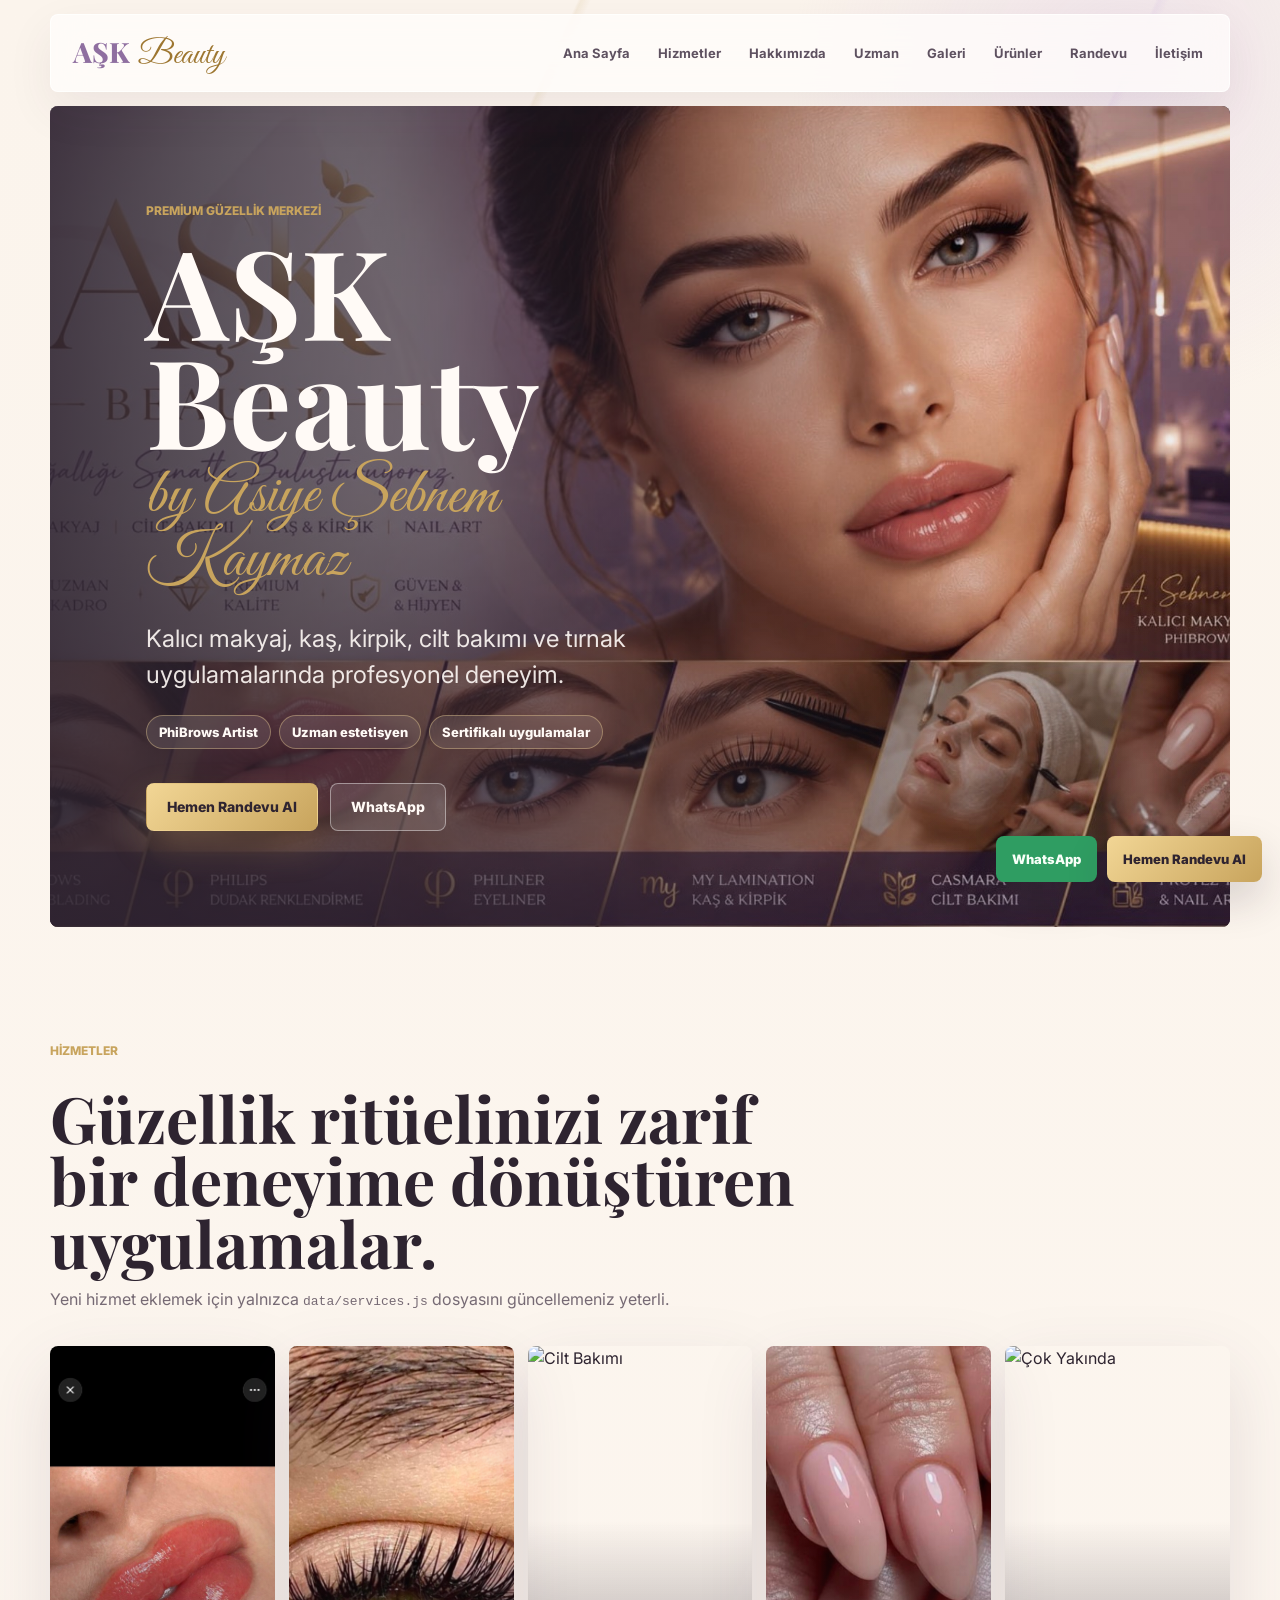
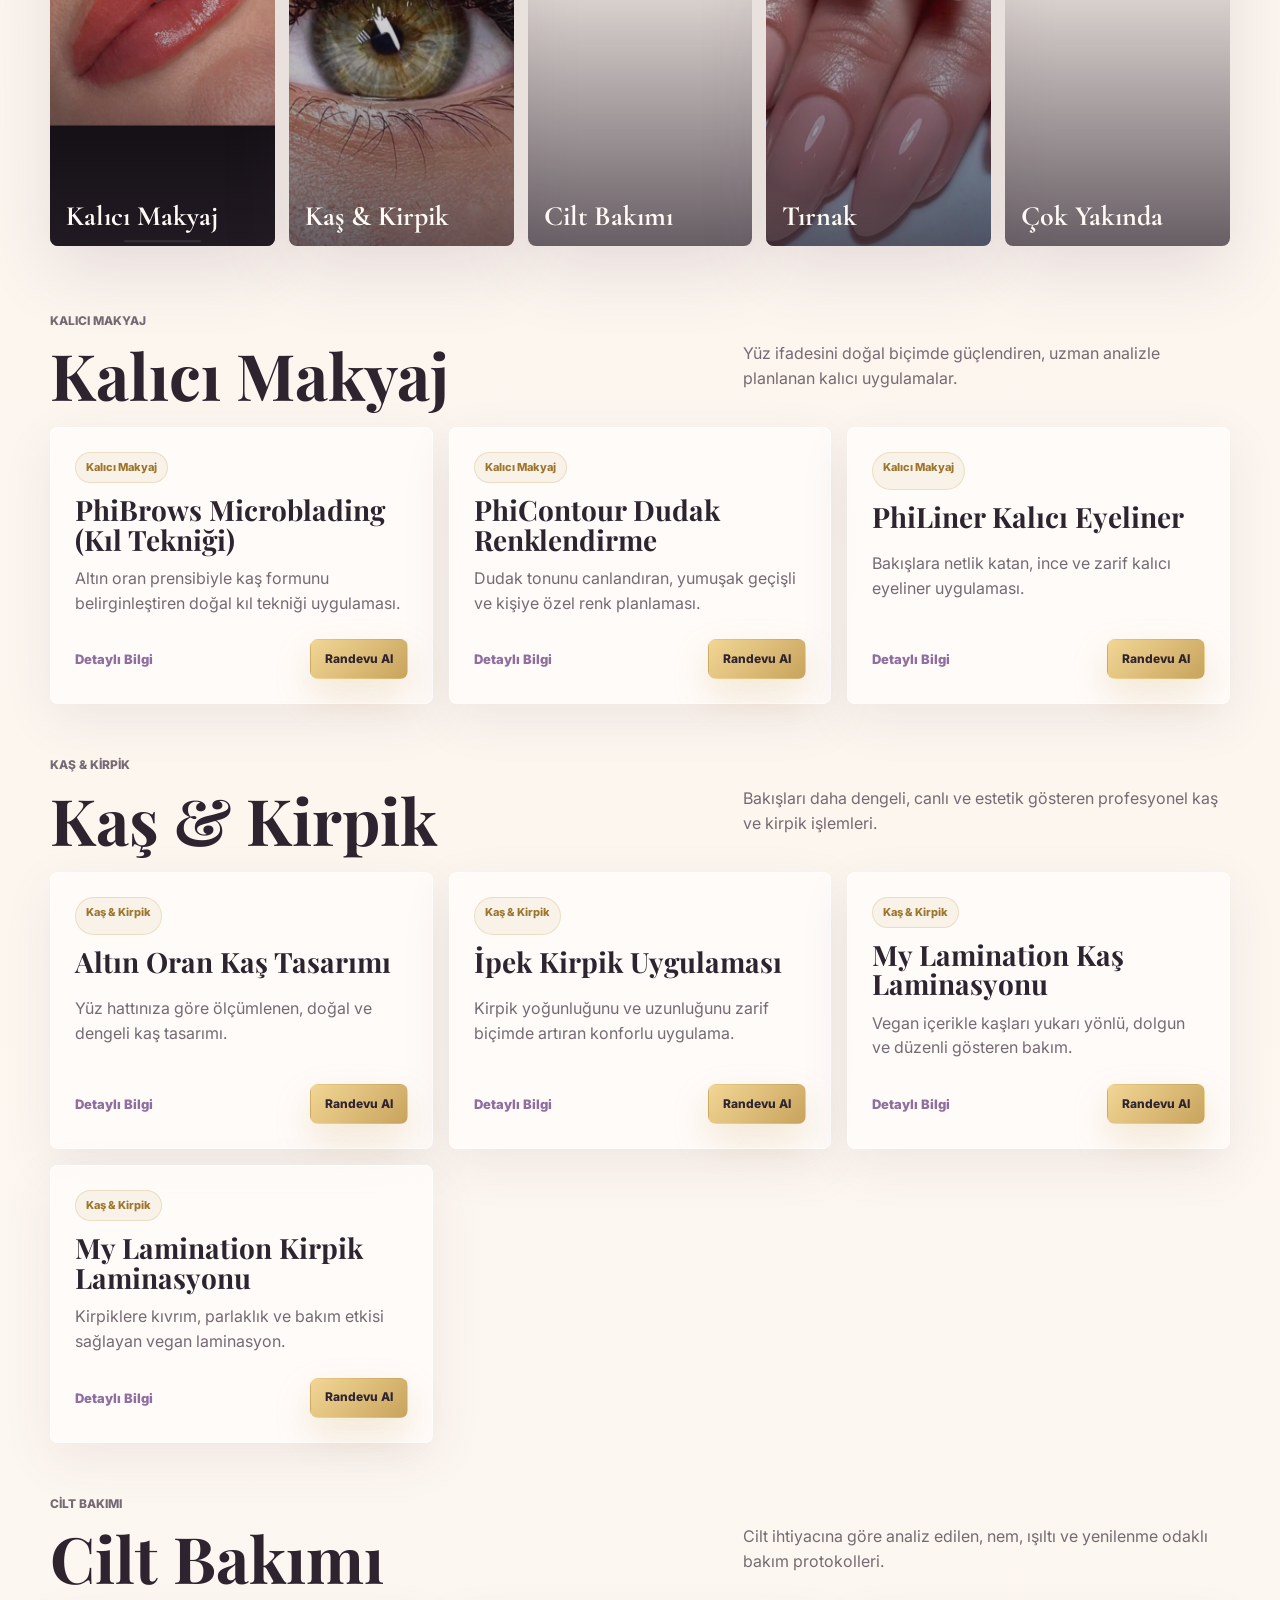
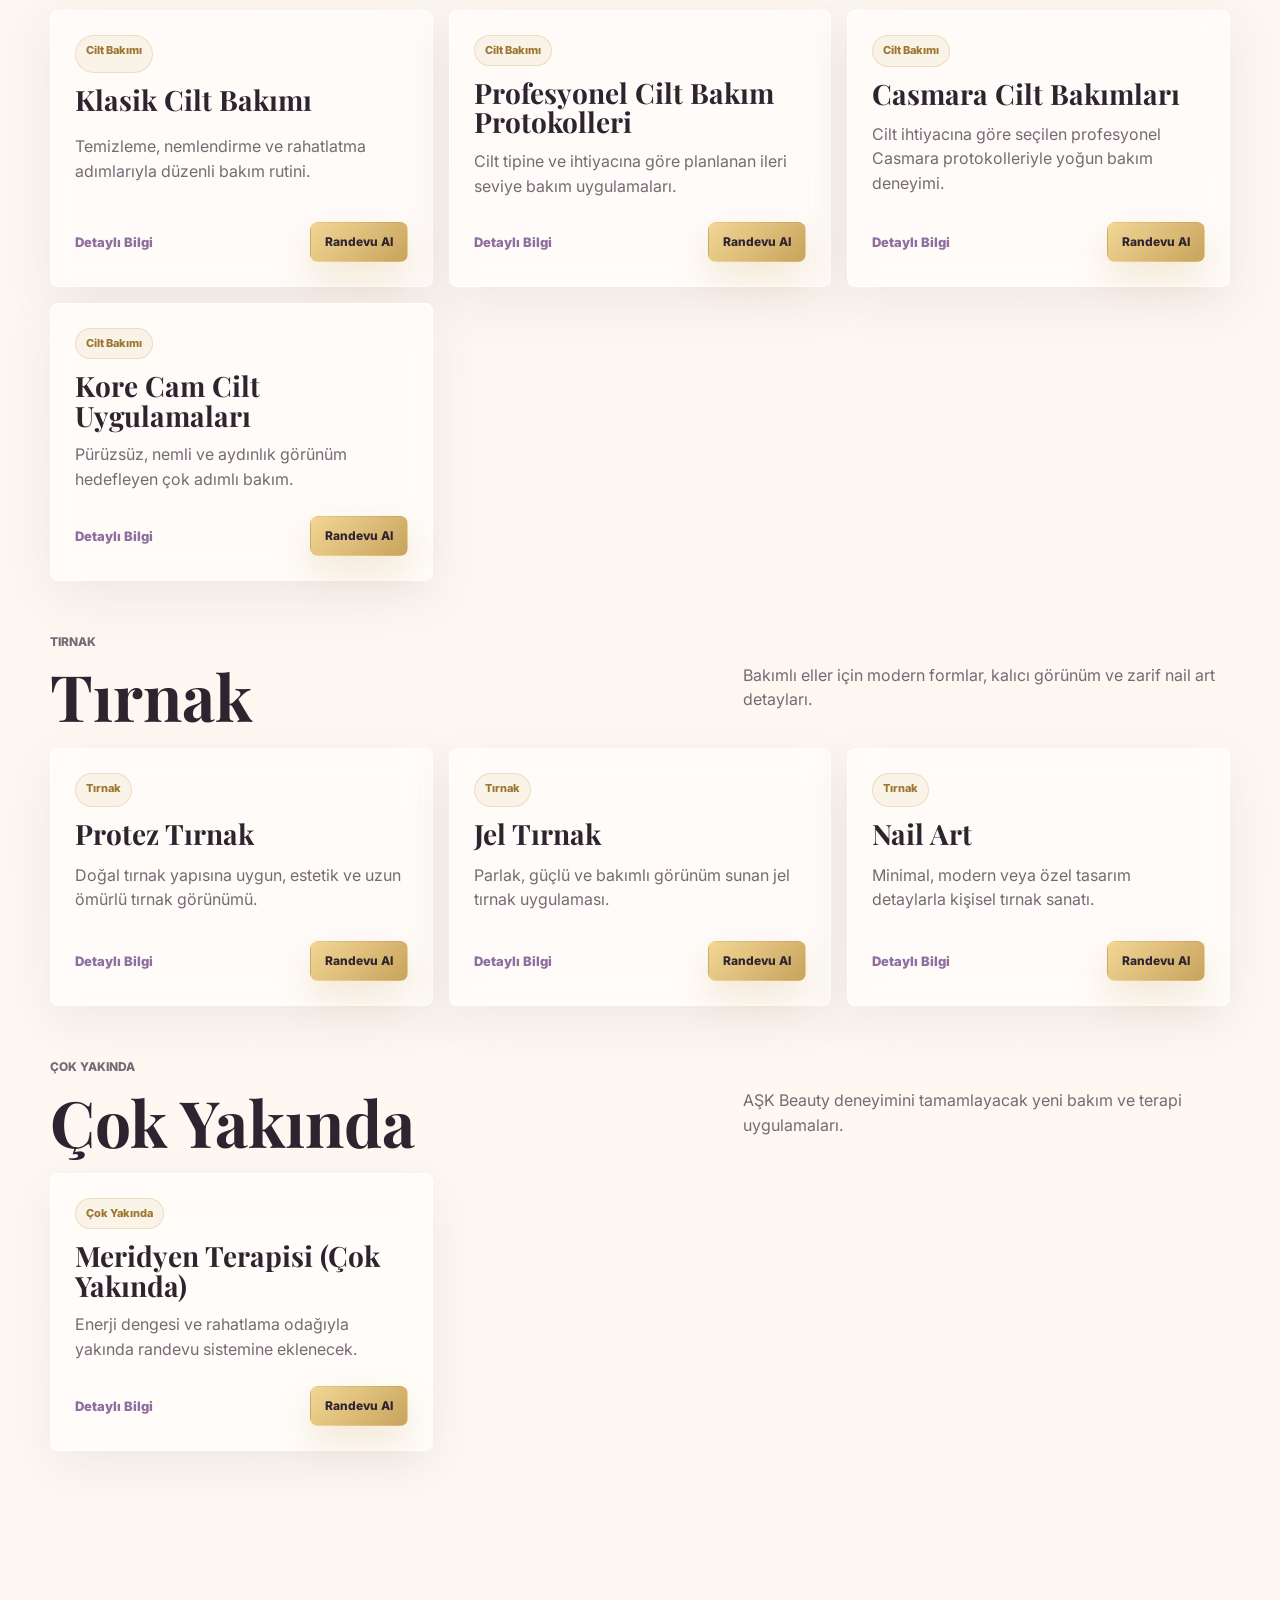
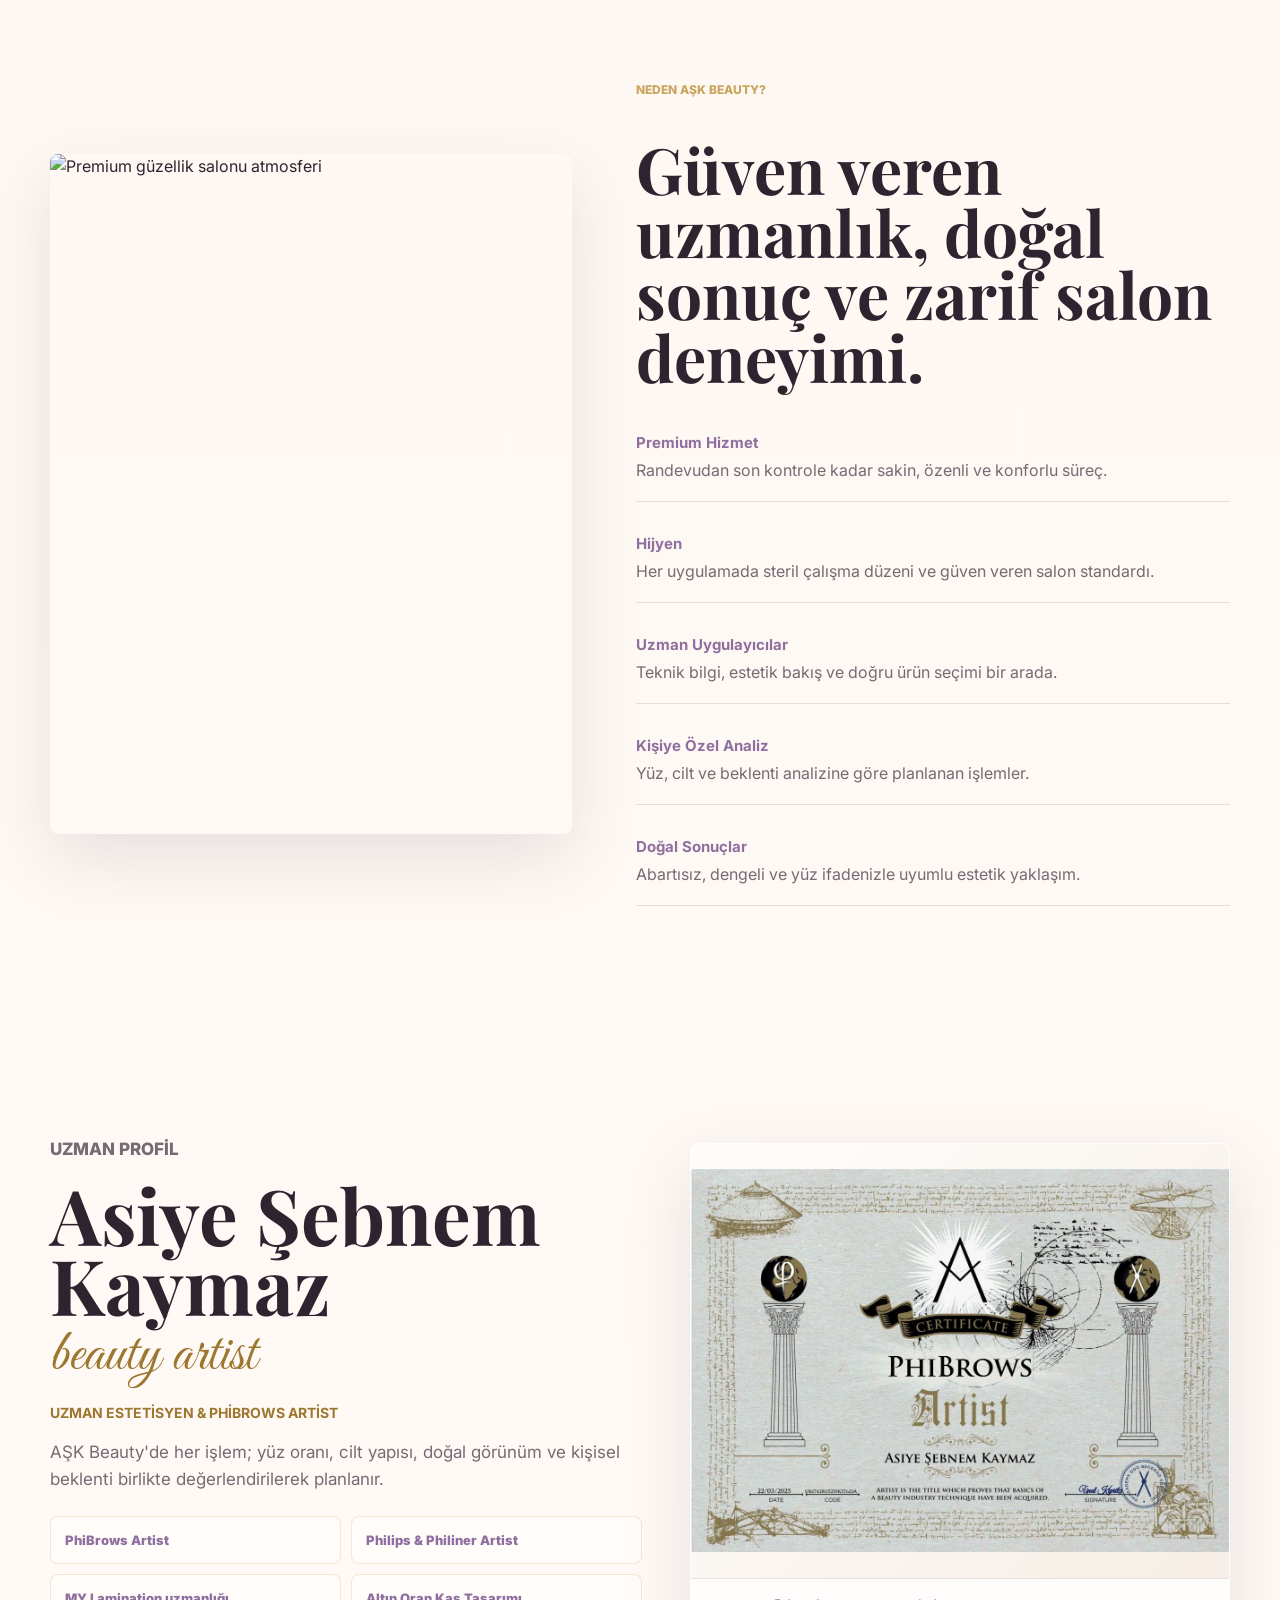
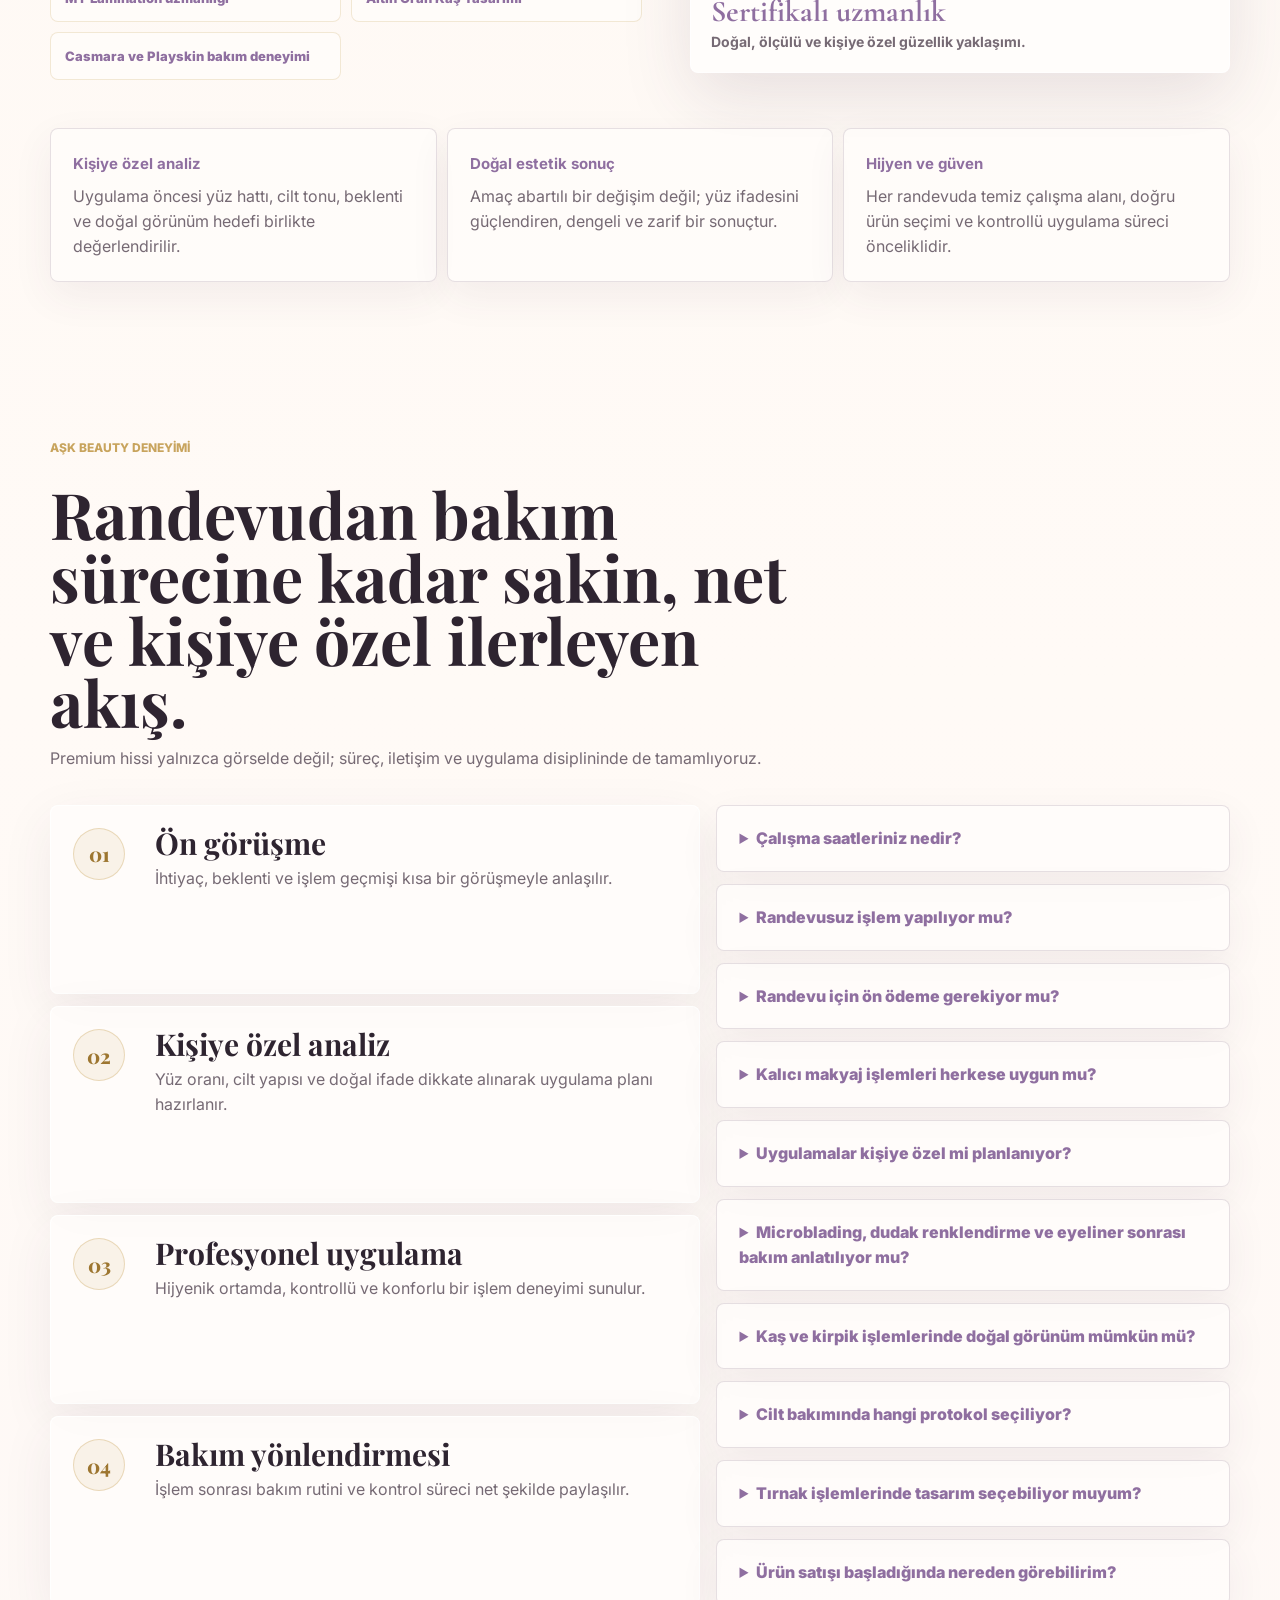
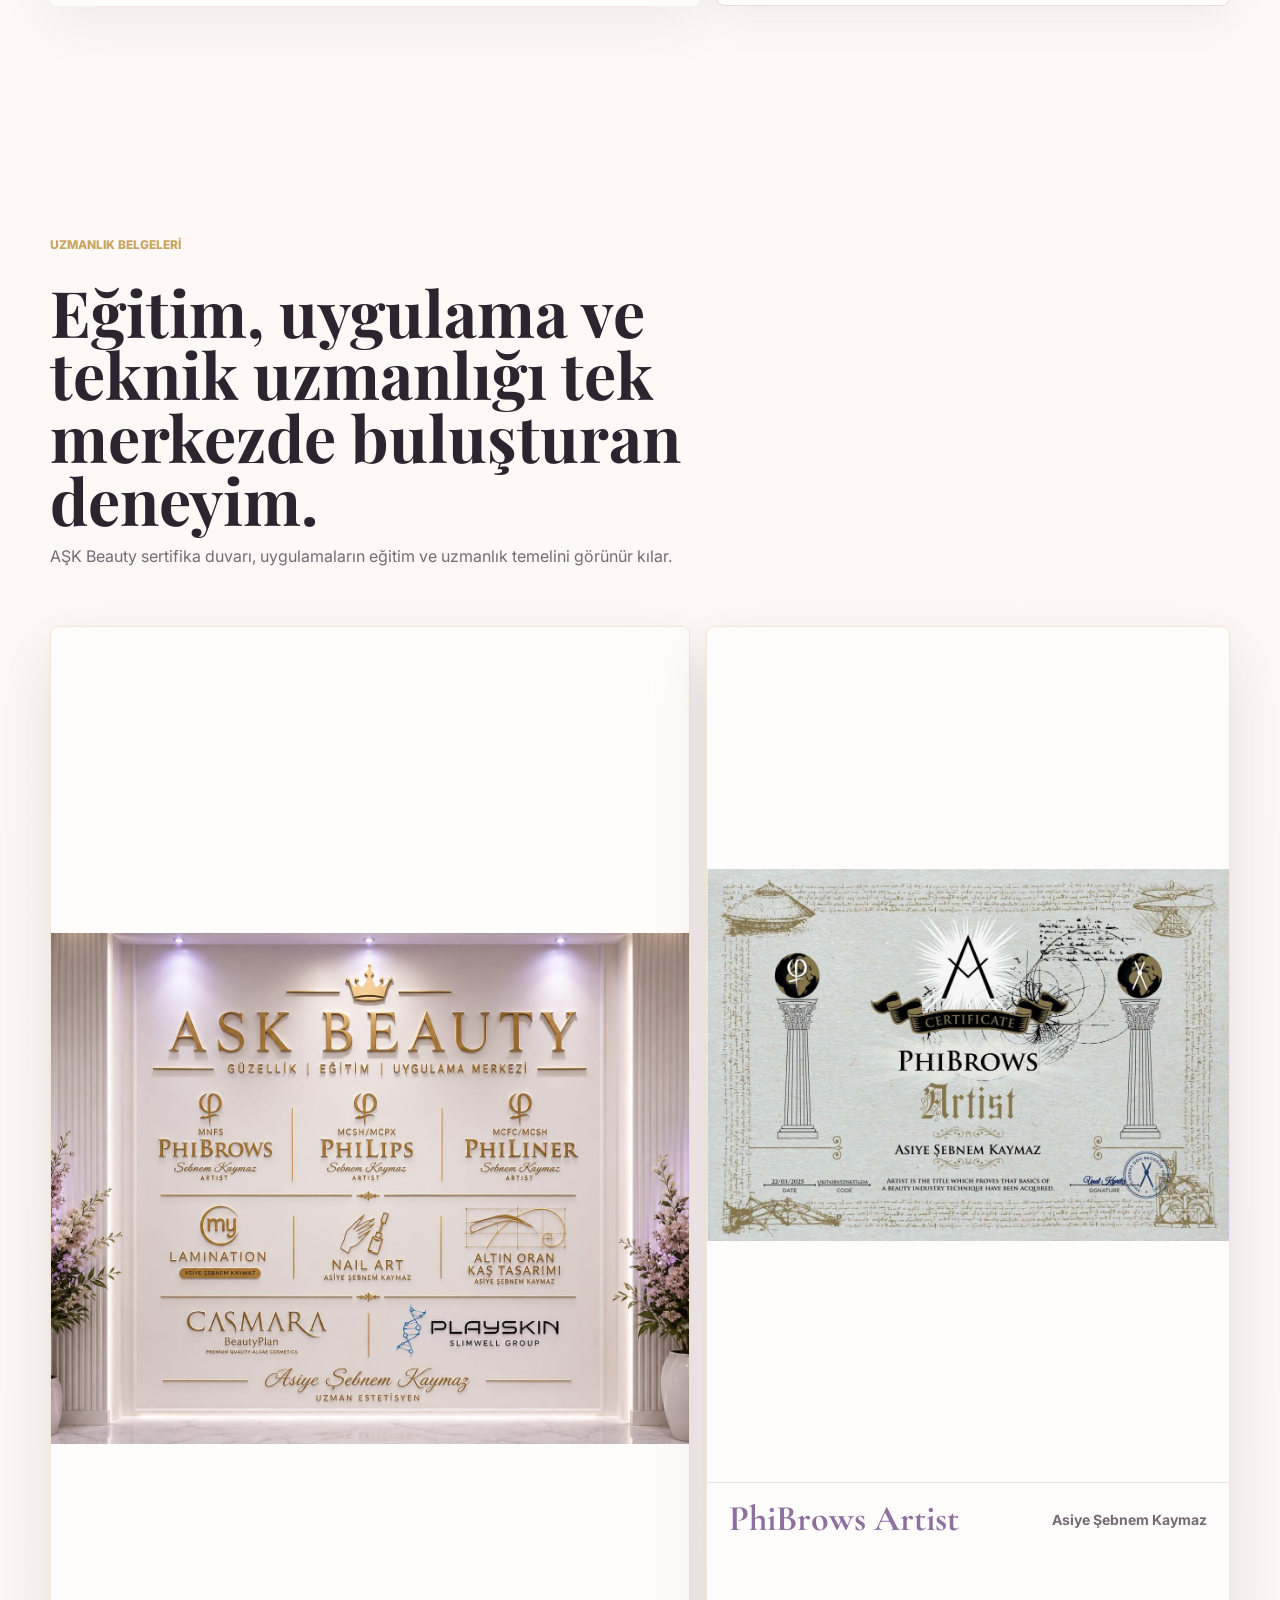
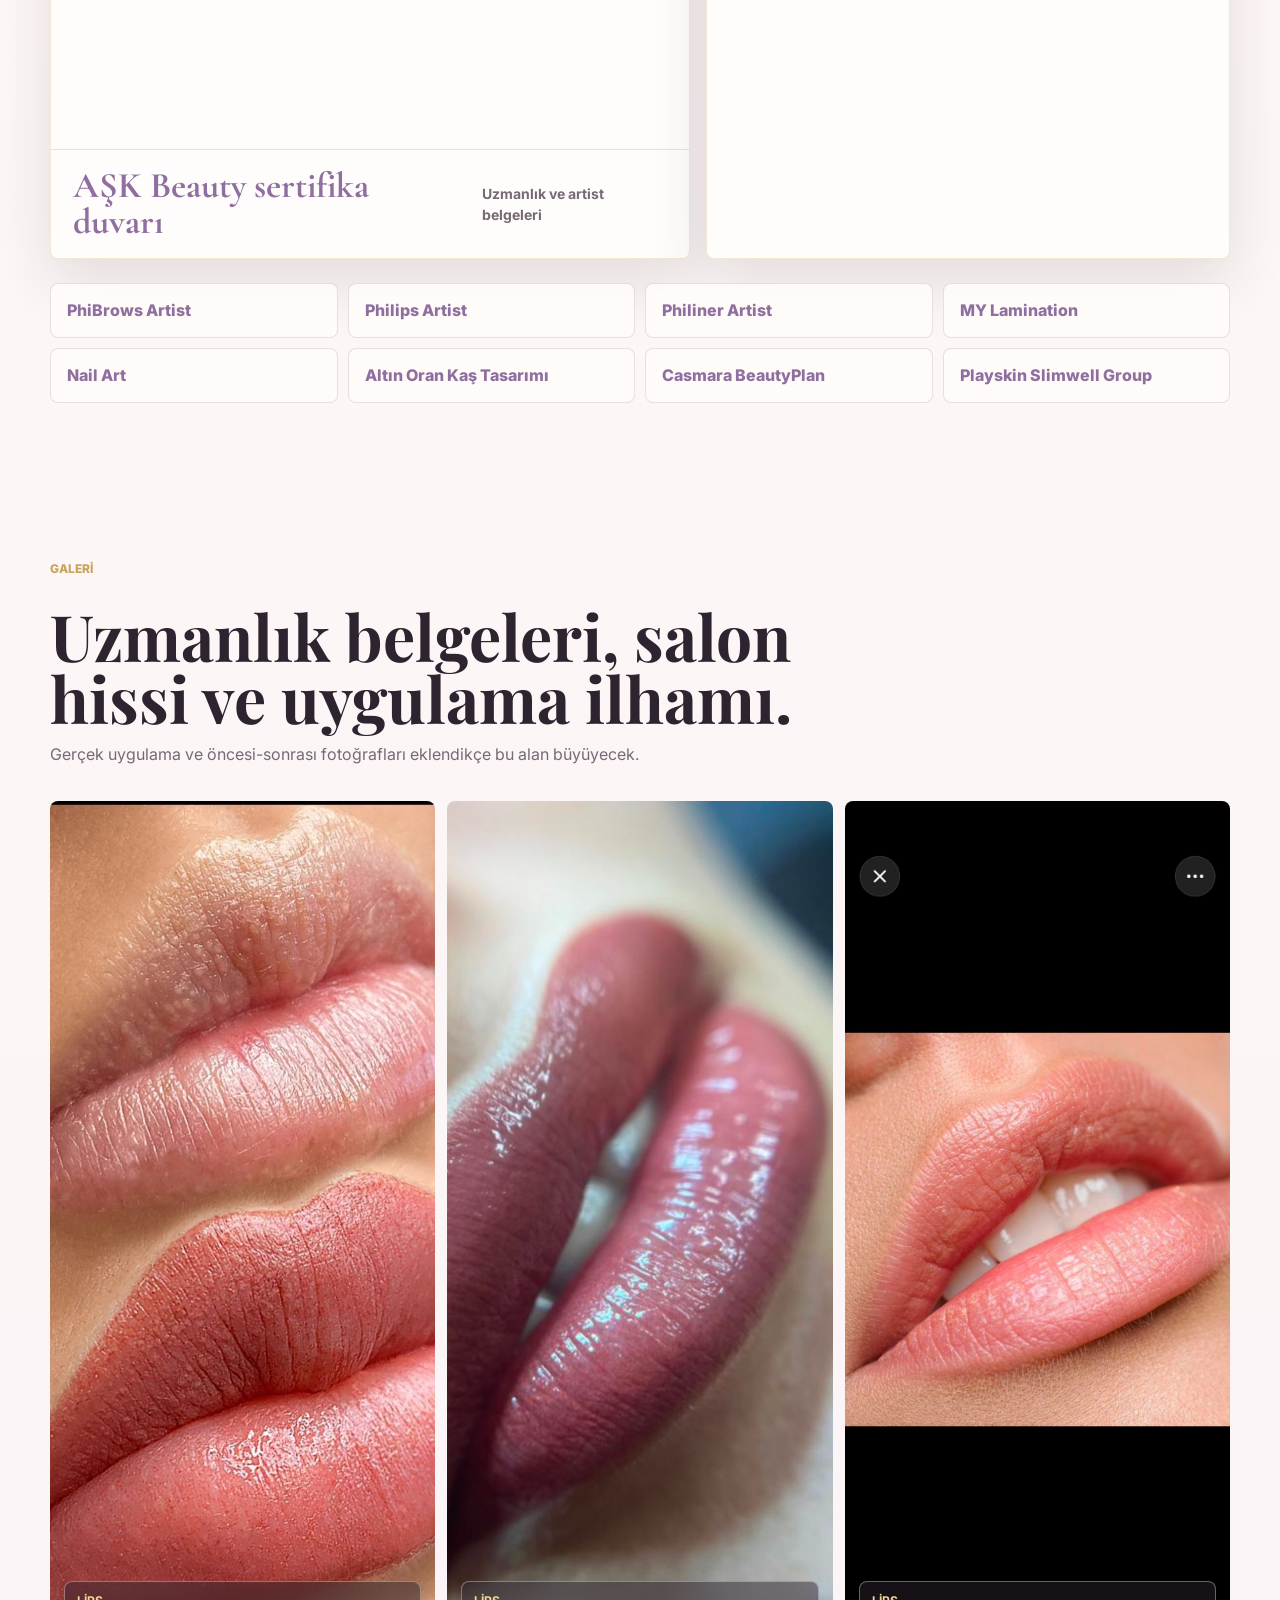
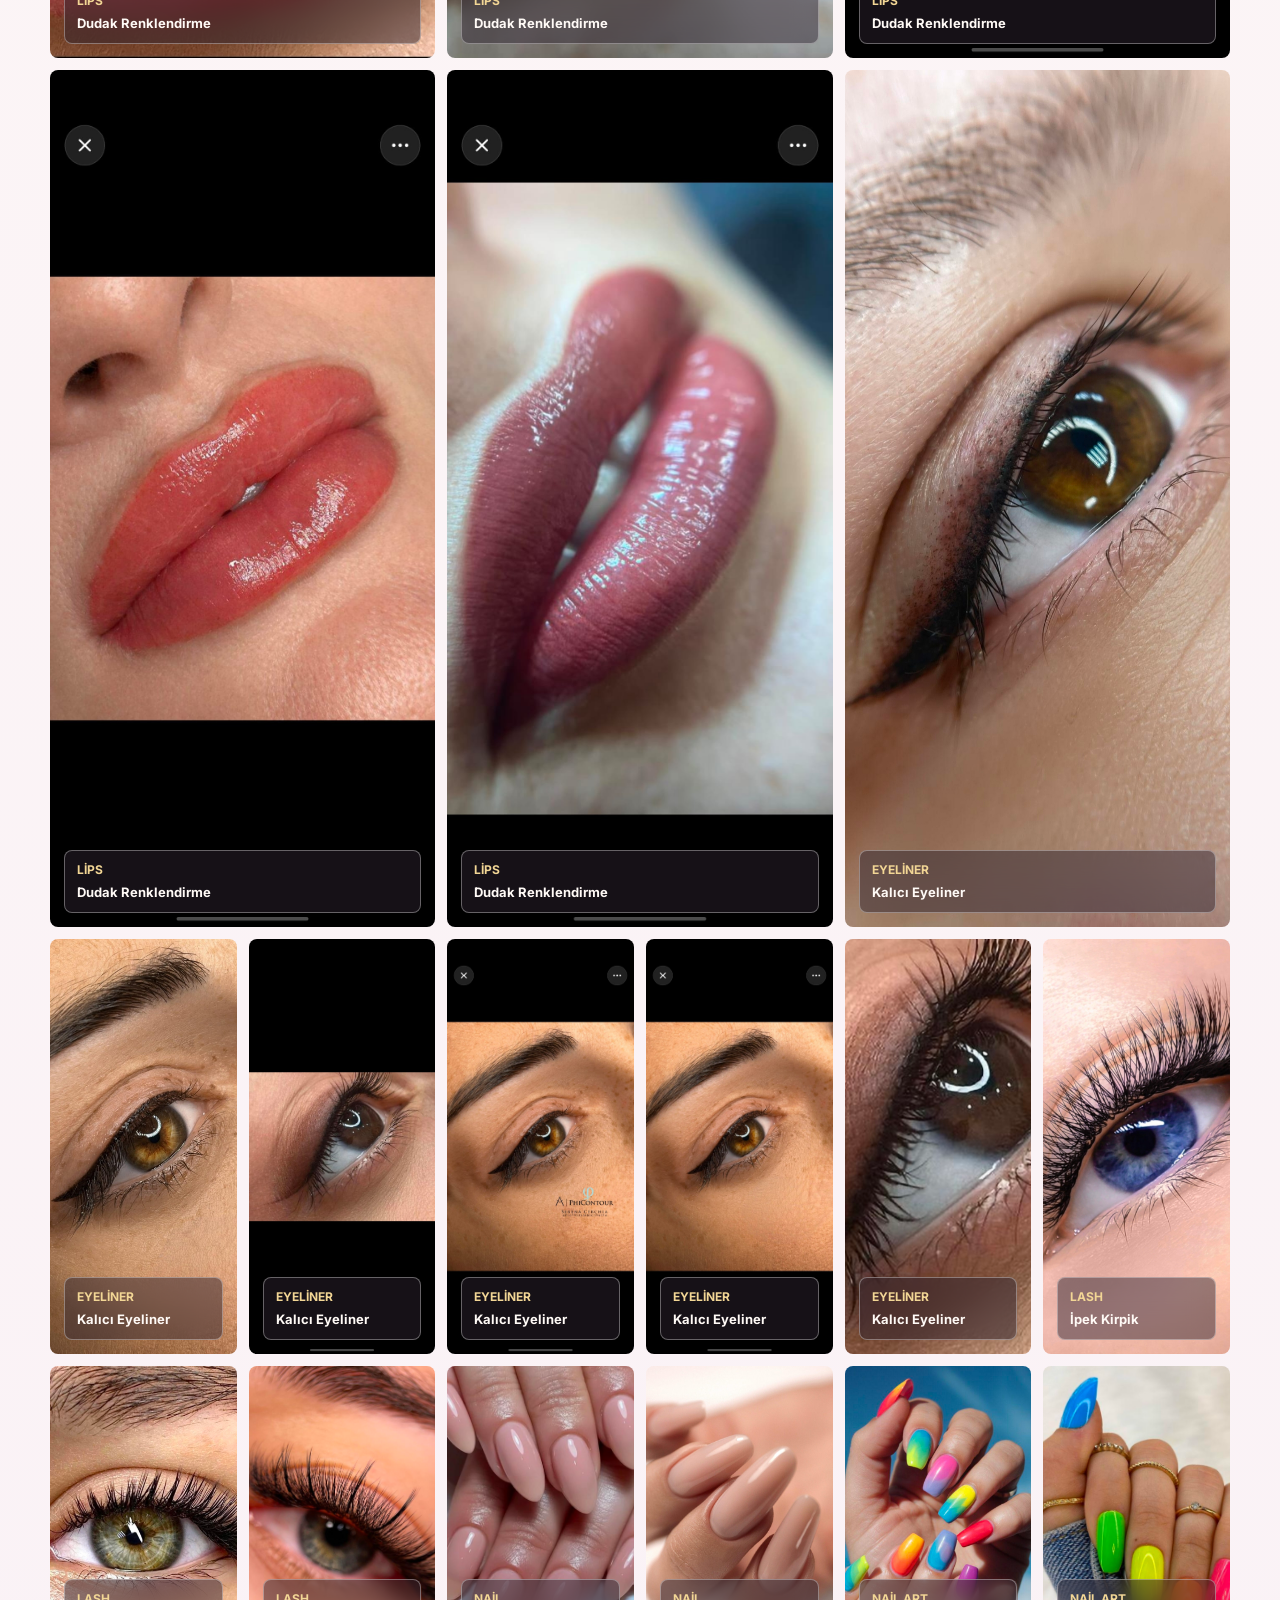
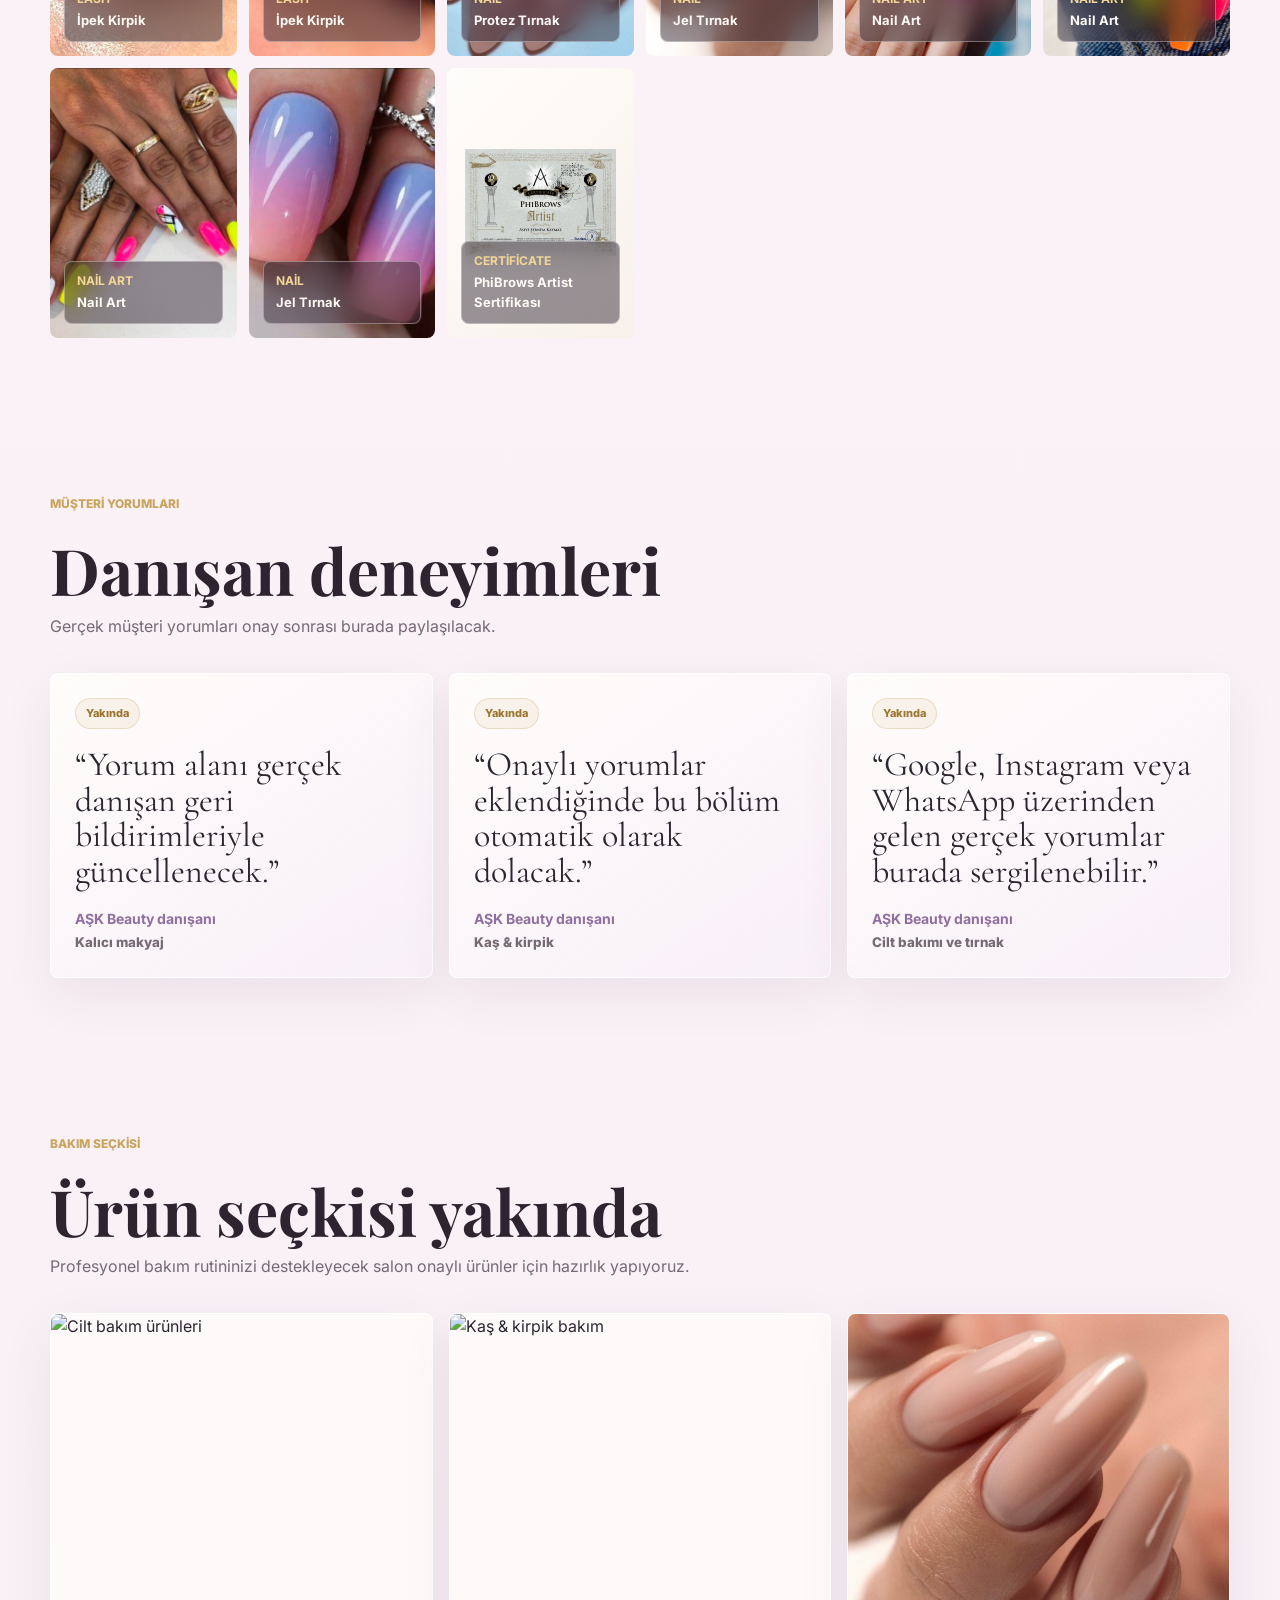
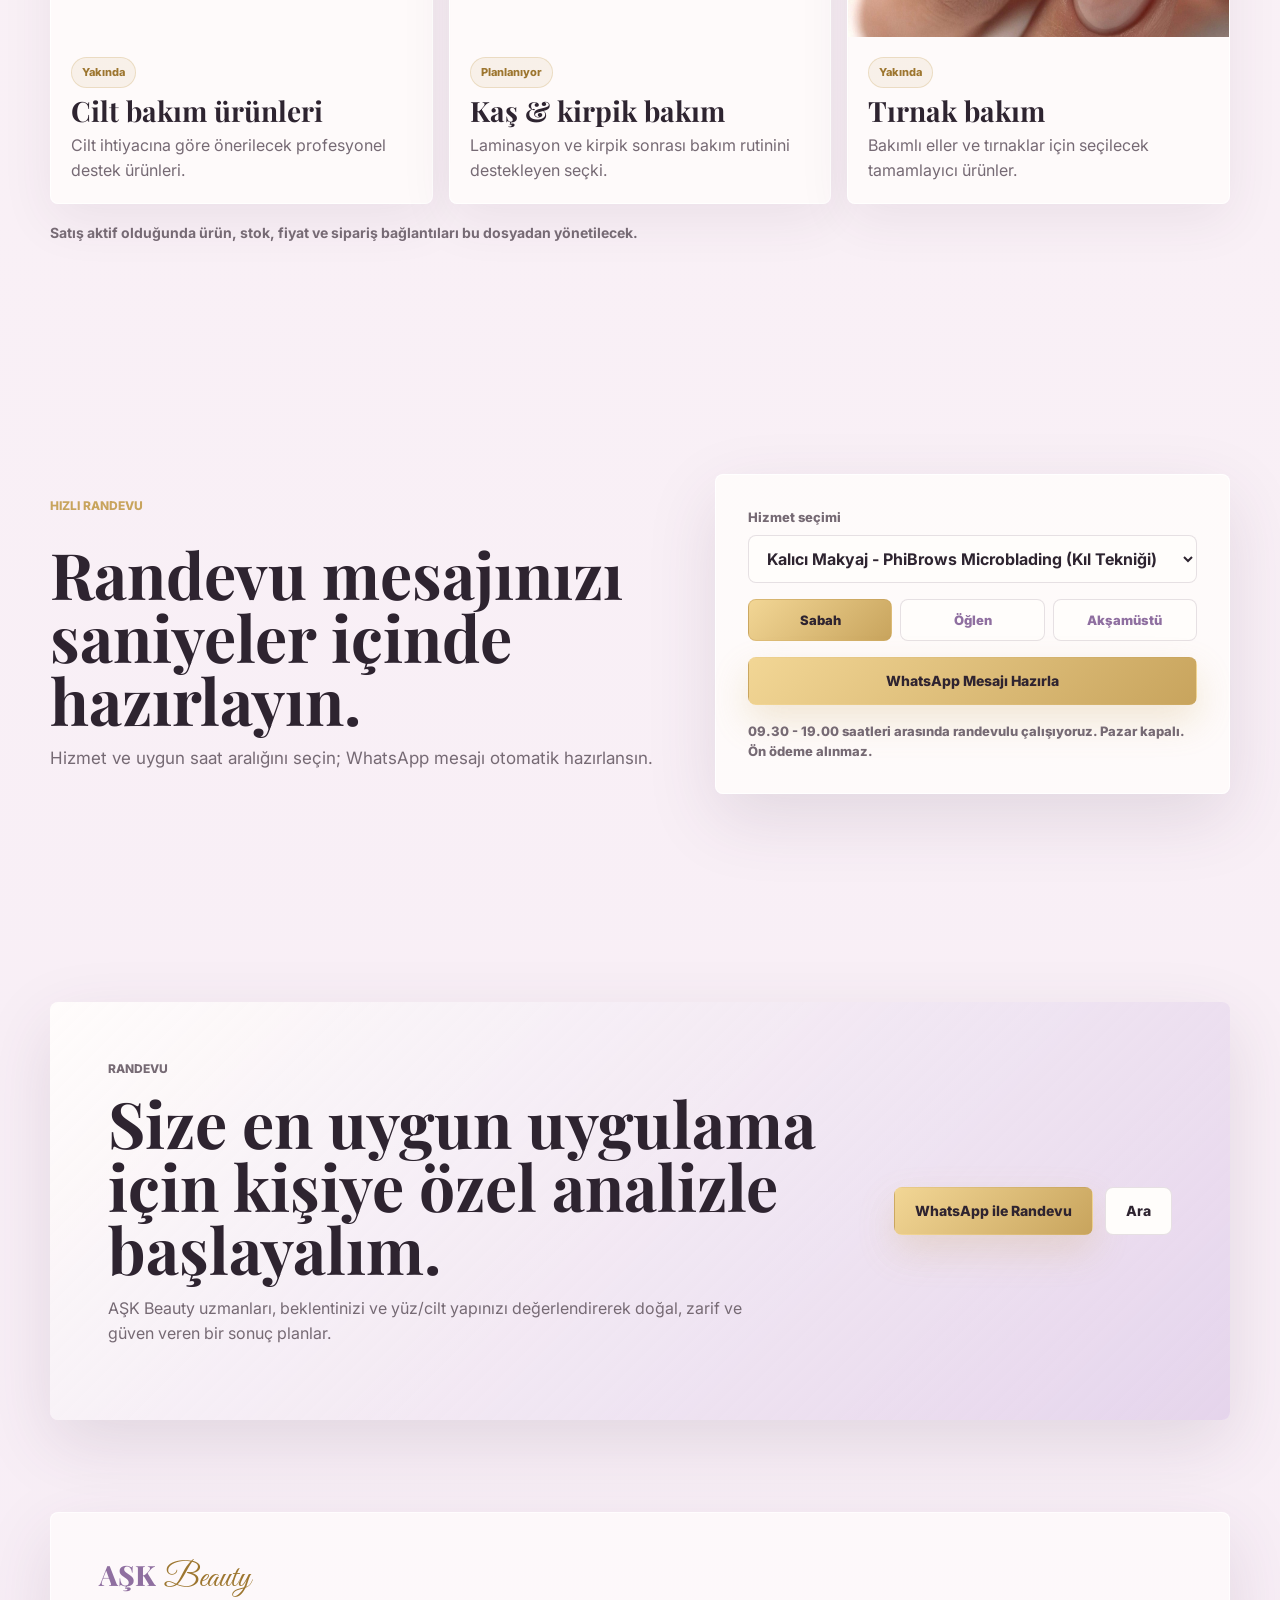
==== commit 0b6cab54: "Prepare site for launch SEO" ====
--- a/index.html
+++ b/index.html
@@ -9,8 +9,15 @@
     <meta property="og:title" content="AŞK Beauty | Premium Güzellik Merkezi">
     <meta property="og:description" content="Kalıcı makyaj, kaş, kirpik, cilt bakımı ve tırnak uygulamaları için profesyonel randevu deneyimi.">
     <meta property="og:type" content="website">
+    <meta property="og:url" content="https://askbeautyexclusive.com/">
+    <meta property="og:site_name" content="AŞK Beauty">
     <meta property="og:locale" content="tr_TR">
     <meta property="og:image" content="https://askbeautyexclusive.com/assets/hero/ask-beauty-hero.jpg">
+    <meta property="og:image:alt" content="AŞK Beauty premium güzellik merkezi hizmetleri">
+    <meta name="twitter:card" content="summary_large_image">
+    <meta name="twitter:title" content="AŞK Beauty | Premium Güzellik Merkezi">
+    <meta name="twitter:description" content="Kalıcı makyaj, kaş, kirpik, cilt bakımı ve tırnak uygulamaları için randevu alın.">
+    <meta name="twitter:image" content="https://askbeautyexclusive.com/assets/hero/ask-beauty-hero.jpg">
     <link rel="canonical" href="https://askbeautyexclusive.com/">
     <title>AŞK Beauty | Premium Güzellik Merkezi ve Randevu</title>
     <link rel="preload" as="image" href="assets/hero/ask-beauty-hero.jpg">
@@ -37,6 +44,22 @@
           "addressRegion": "İstanbul",
           "addressCountry": "TR"
         },
+        "openingHoursSpecification": [
+          {
+            "@type": "OpeningHoursSpecification",
+            "dayOfWeek": [
+              "Monday",
+              "Tuesday",
+              "Wednesday",
+              "Thursday",
+              "Friday",
+              "Saturday"
+            ],
+            "opens": "09:30",
+            "closes": "19:00"
+          }
+        ],
+        "priceRange": "$$",
         "areaServed": "Büyükçekmece, İstanbul",
         "hasMap": "https://www.google.com/maps/search/?api=1&query=Turgut%20%C3%96zal%20Bulvar%C4%B1%20Fatih%20Mah.%20Palmiye%20Meydan%C4%B1%2037%2FD%20B%C3%BCy%C3%BCk%C3%A7ekmece%2F%C4%B0stanbul"
       }
--- a/styles.css
+++ b/styles.css
@@ -952,6 +952,92 @@
   font-weight: 700;
 }
 
+.appointment-helper {
+  display: grid;
+  grid-template-columns: minmax(0, 0.92fr) minmax(320px, 0.78fr);
+  gap: clamp(20px, 5vw, 58px);
+  align-items: center;
+}
+
+.appointment-copy {
+  display: grid;
+  gap: 14px;
+}
+
+.appointment-copy h2 {
+  color: var(--ink);
+  font-size: clamp(38px, 5vw, 72px);
+  line-height: 0.98;
+}
+
+.appointment-copy p:last-child {
+  max-width: 620px;
+  margin: 0;
+  color: var(--muted);
+  font-size: 17px;
+}
+
+.appointment-panel {
+  display: grid;
+  gap: 16px;
+  padding: clamp(22px, 4vw, 32px);
+  border: 1px solid rgba(255, 255, 255, 0.84);
+  border-radius: 8px;
+  background: rgba(255, 253, 251, 0.82);
+  box-shadow: var(--shadow);
+}
+
+.appointment-panel label {
+  display: grid;
+  gap: 8px;
+}
+
+.appointment-panel label span,
+.appointment-panel p {
+  color: var(--muted);
+  font-size: 13px;
+  font-weight: 800;
+}
+
+.appointment-panel select {
+  width: 100%;
+  min-height: 48px;
+  padding: 0 14px;
+  border: 1px solid var(--line);
+  border-radius: 8px;
+  color: var(--ink);
+  background: var(--white);
+  font: inherit;
+  font-weight: 700;
+}
+
+.appointment-slots {
+  display: grid;
+  grid-template-columns: repeat(3, 1fr);
+  gap: 8px;
+}
+
+.appointment-slots button {
+  min-height: 42px;
+  border: 1px solid var(--line);
+  border-radius: 8px;
+  color: var(--plum);
+  background: var(--white);
+  font-size: 13px;
+  font-weight: 850;
+  cursor: pointer;
+}
+
+.appointment-slots button.is-active {
+  border-color: rgba(200, 164, 93, 0.48);
+  color: #2f2430;
+  background: linear-gradient(135deg, #f2d695, var(--gold));
+}
+
+.appointment-panel p {
+  margin: 0;
+}
+
 .cta-section {
   display: grid;
   grid-template-columns: 1fr auto;
@@ -1099,6 +1185,7 @@
   .certificate-gallery,
   .expert-section,
   .experience-layout,
+  .appointment-helper,
   .expert-principles {
     grid-template-columns: 1fr;
   }
@@ -1202,6 +1289,10 @@
     grid-template-columns: 1fr;
   }
 
+  .appointment-slots {
+    grid-template-columns: 1fr;
+  }
+
   .floating-actions {
     right: 12px;
     bottom: 12px;
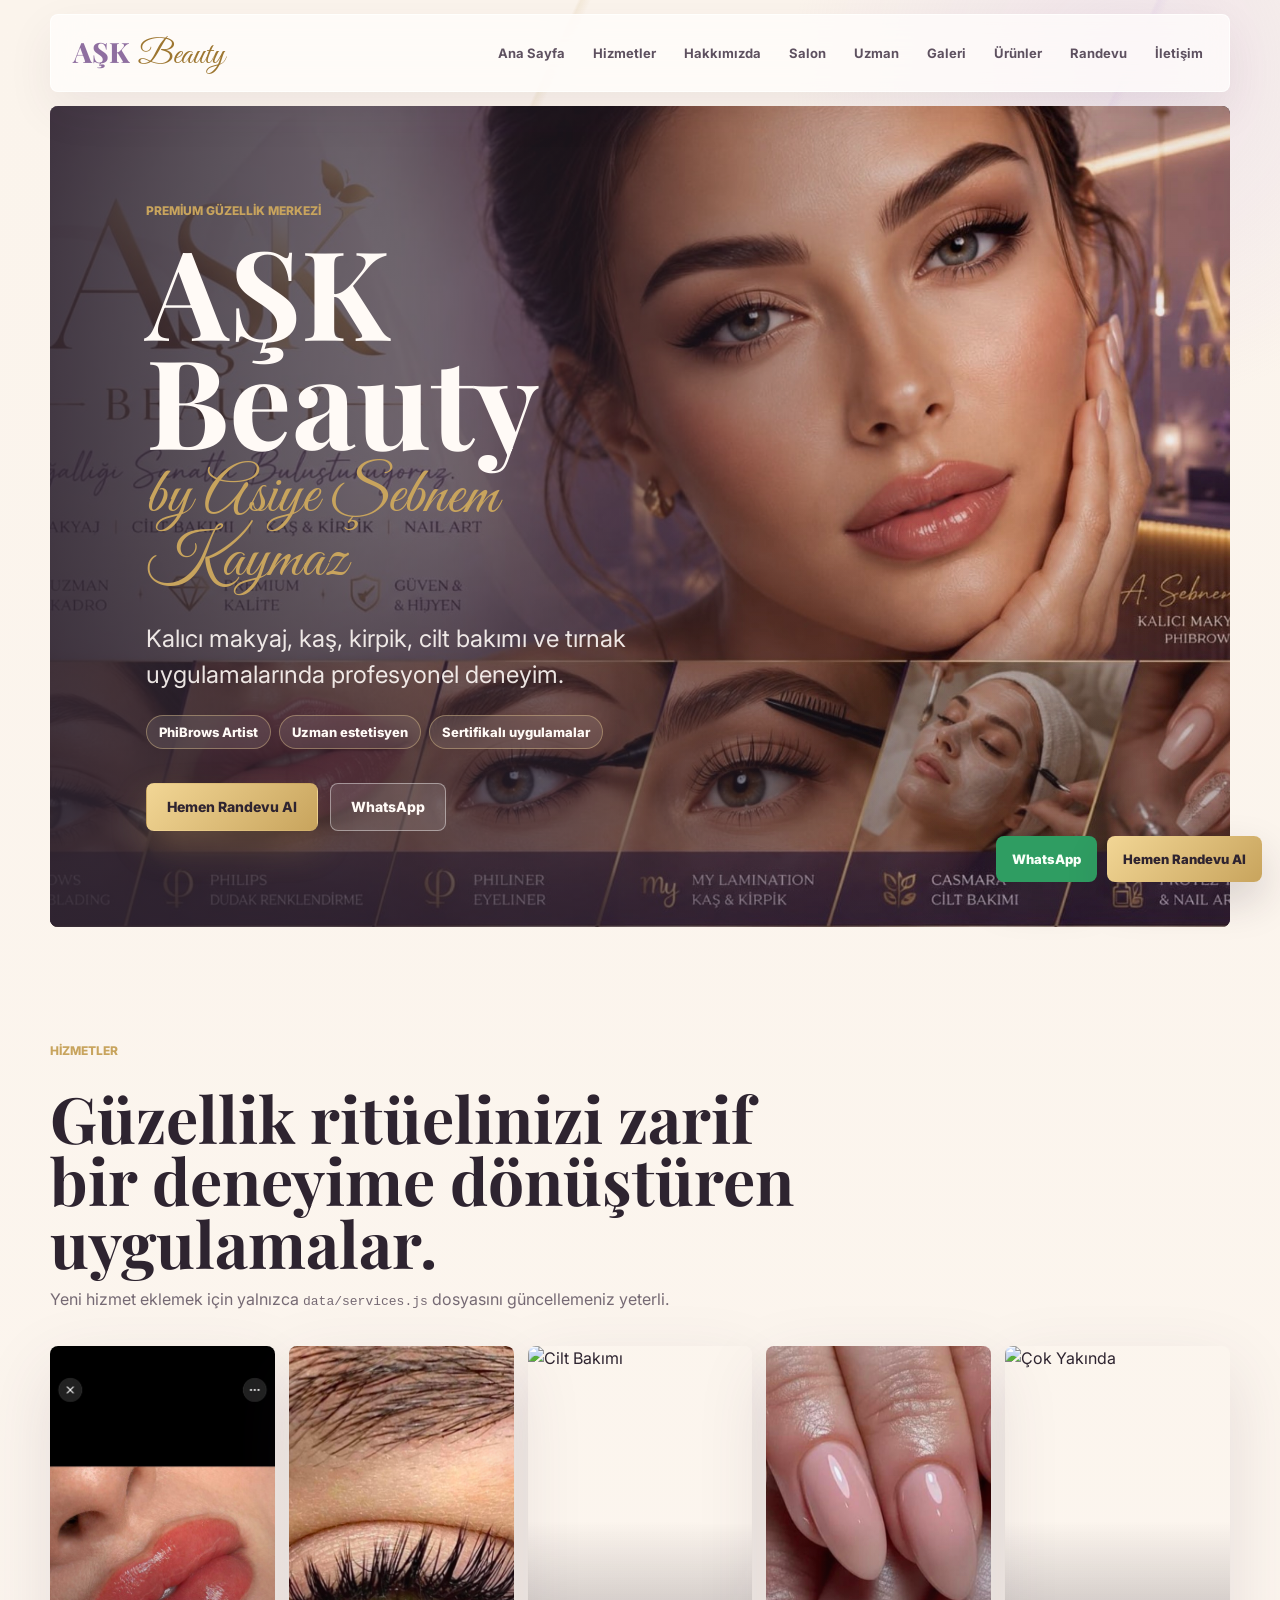
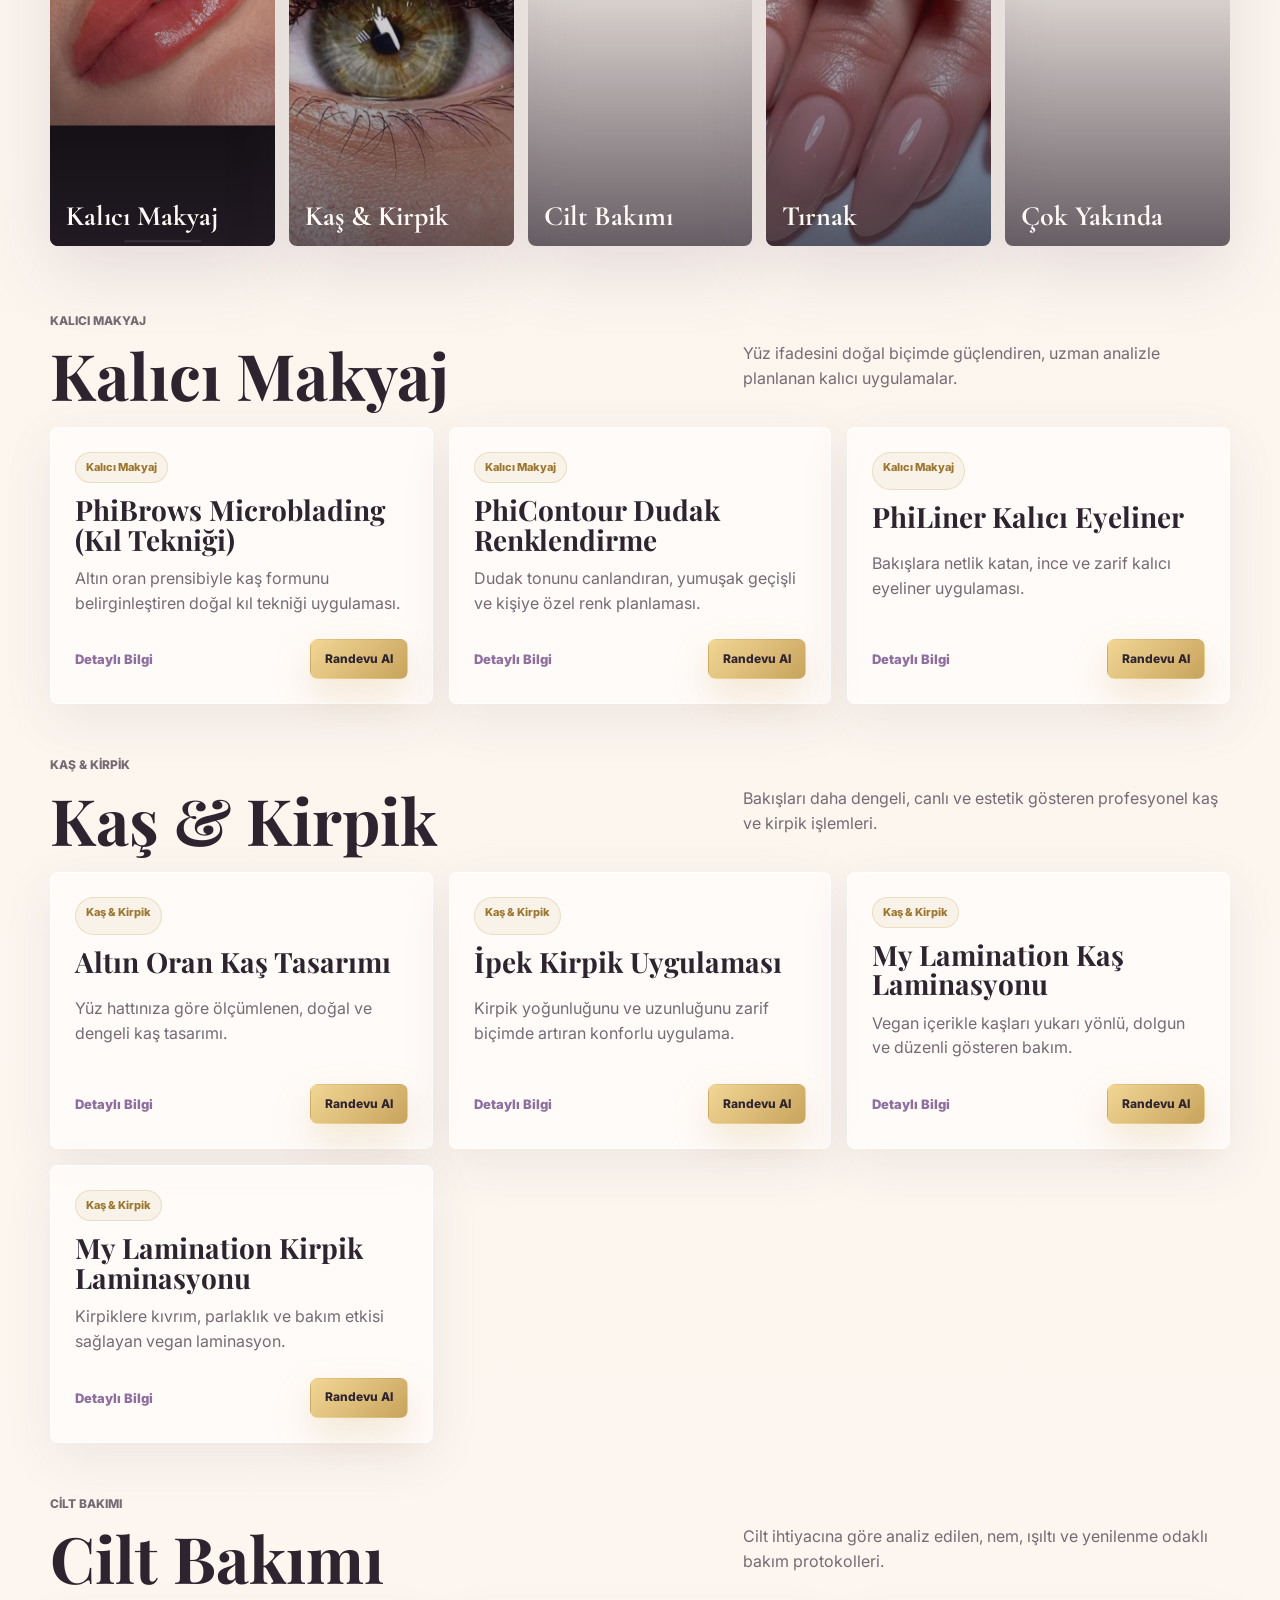
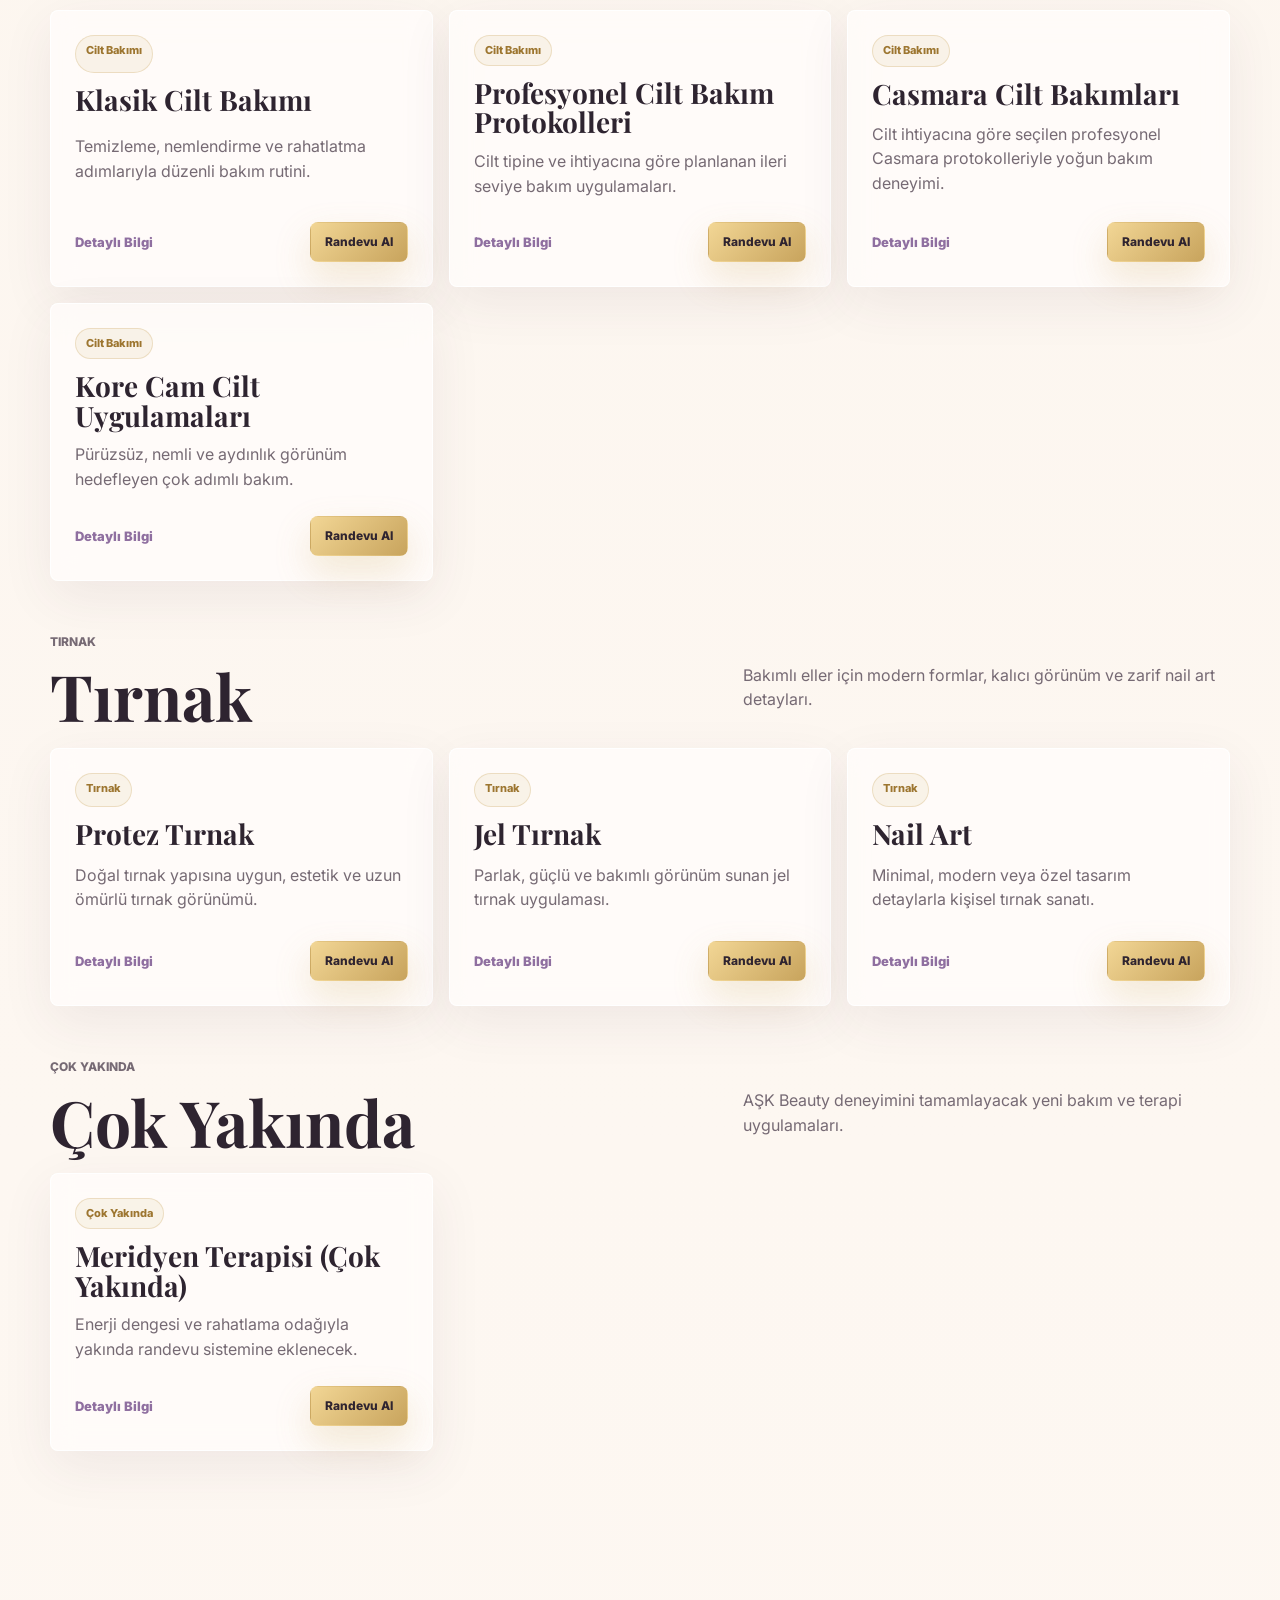
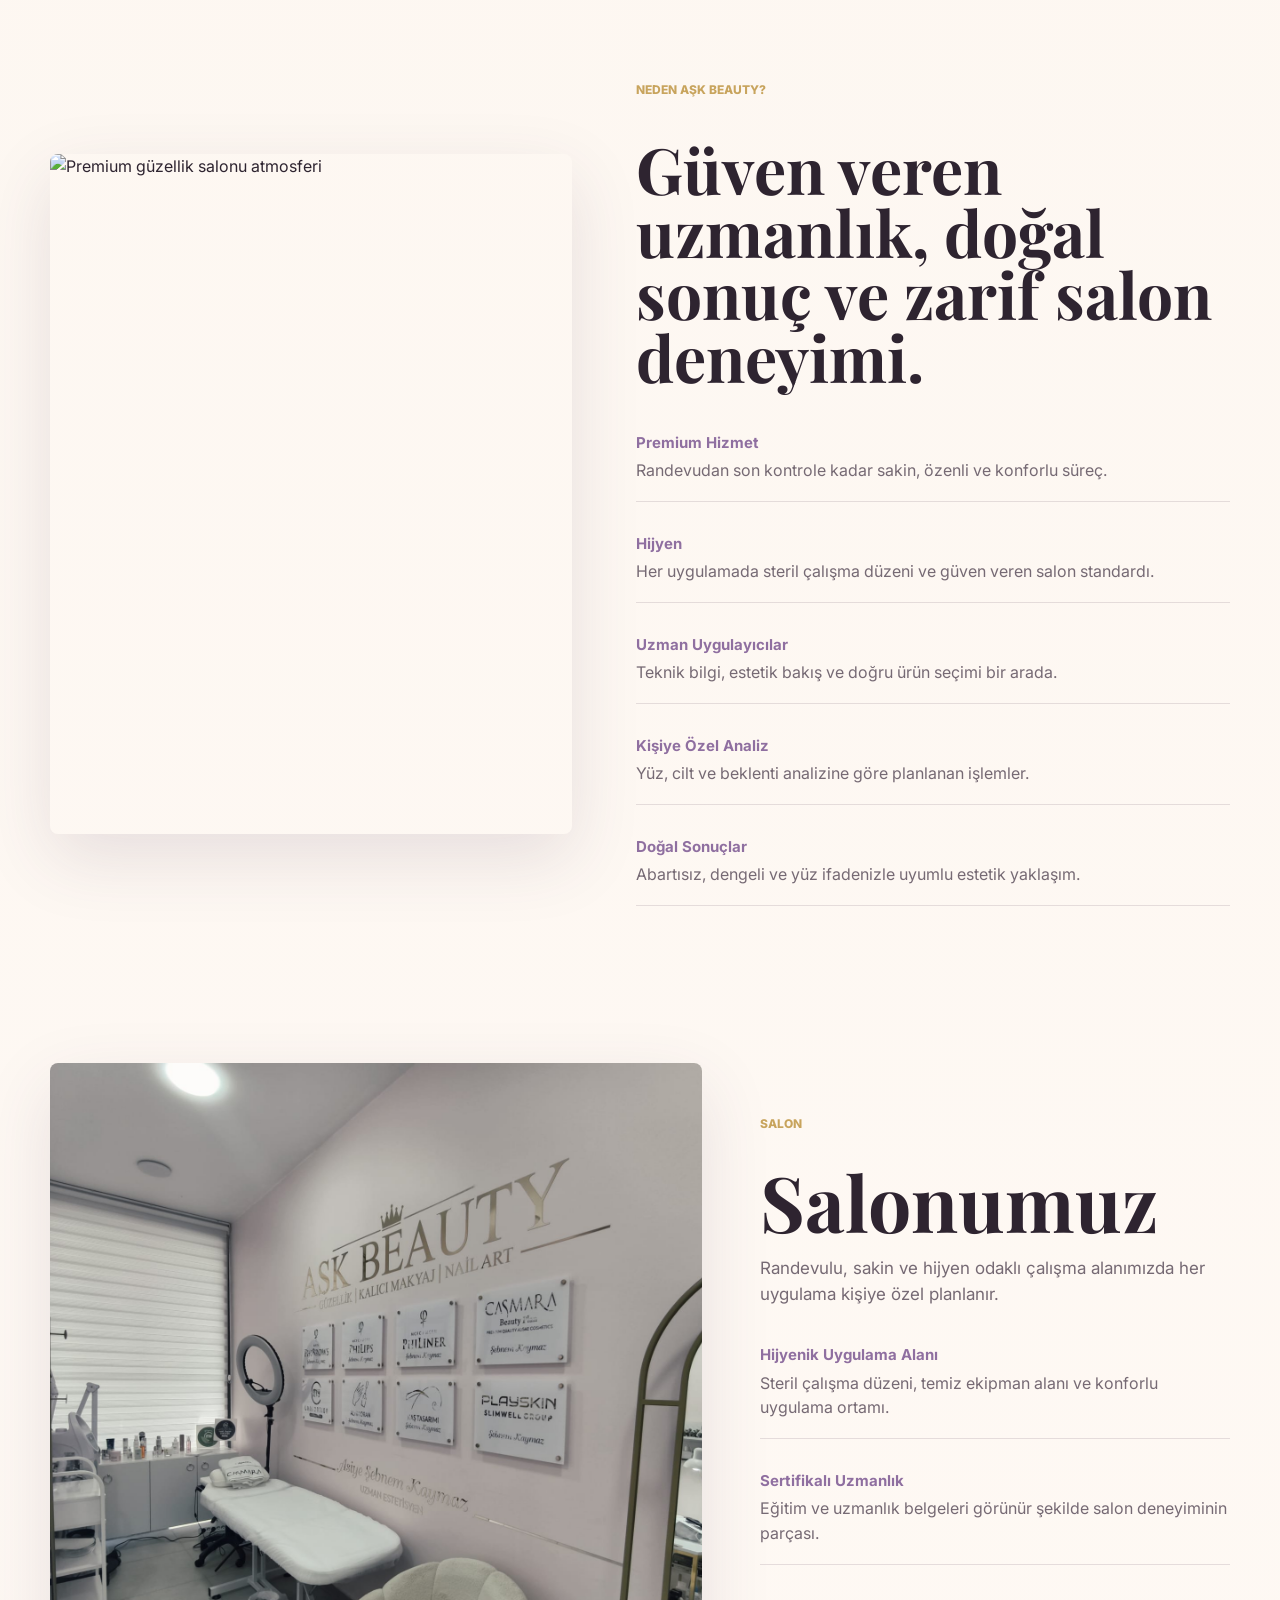
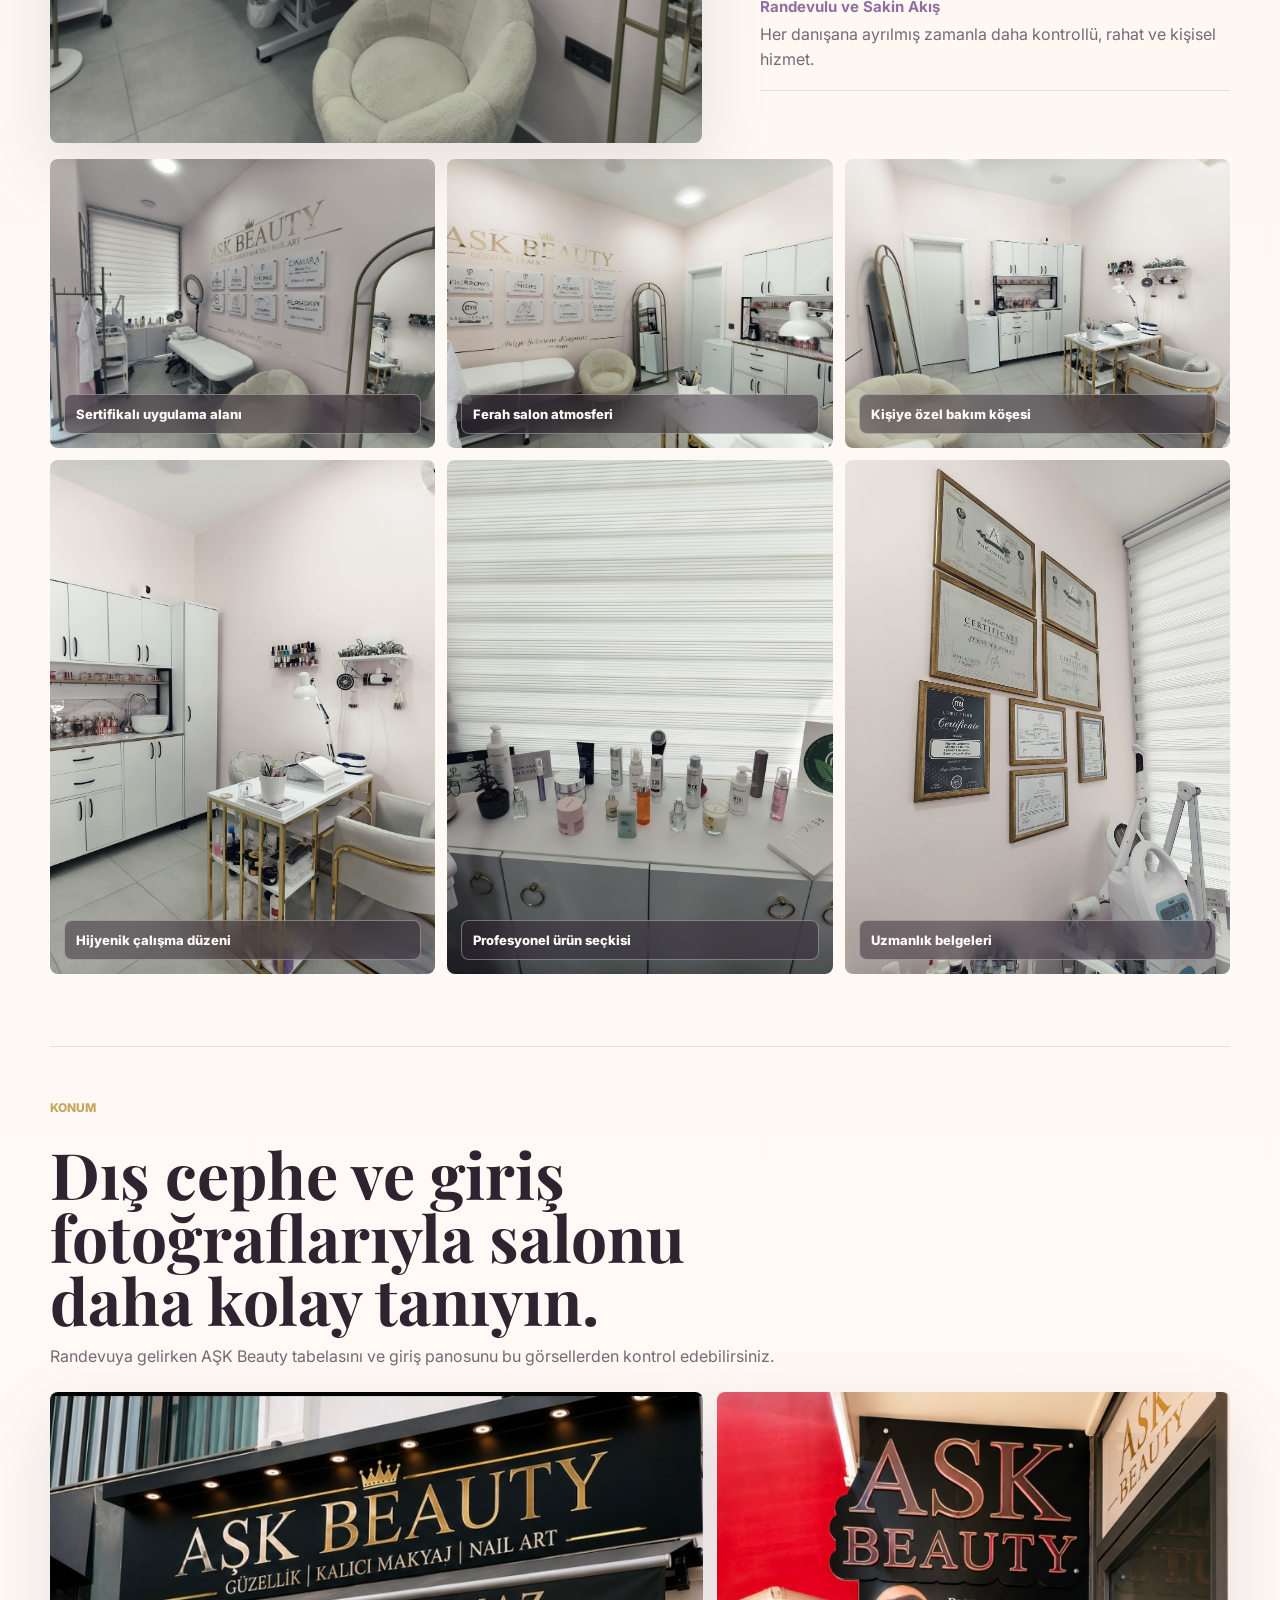
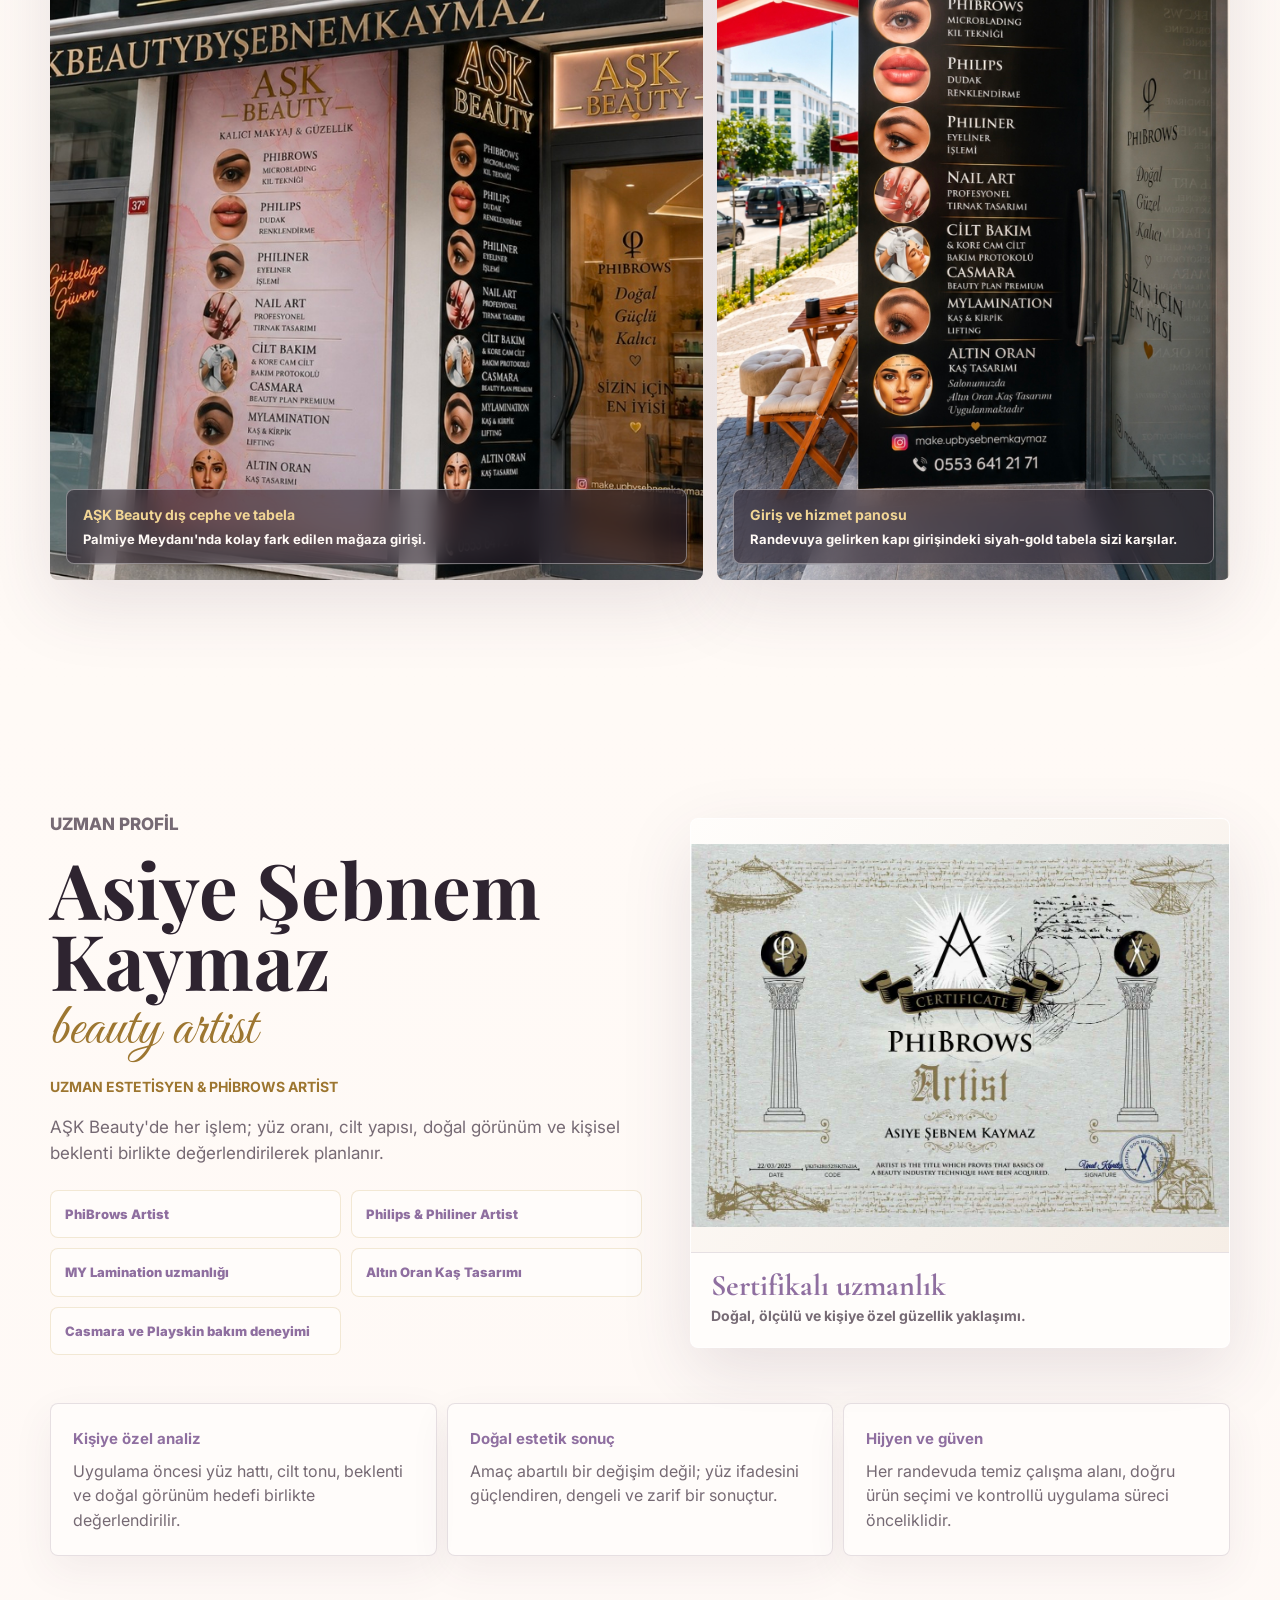
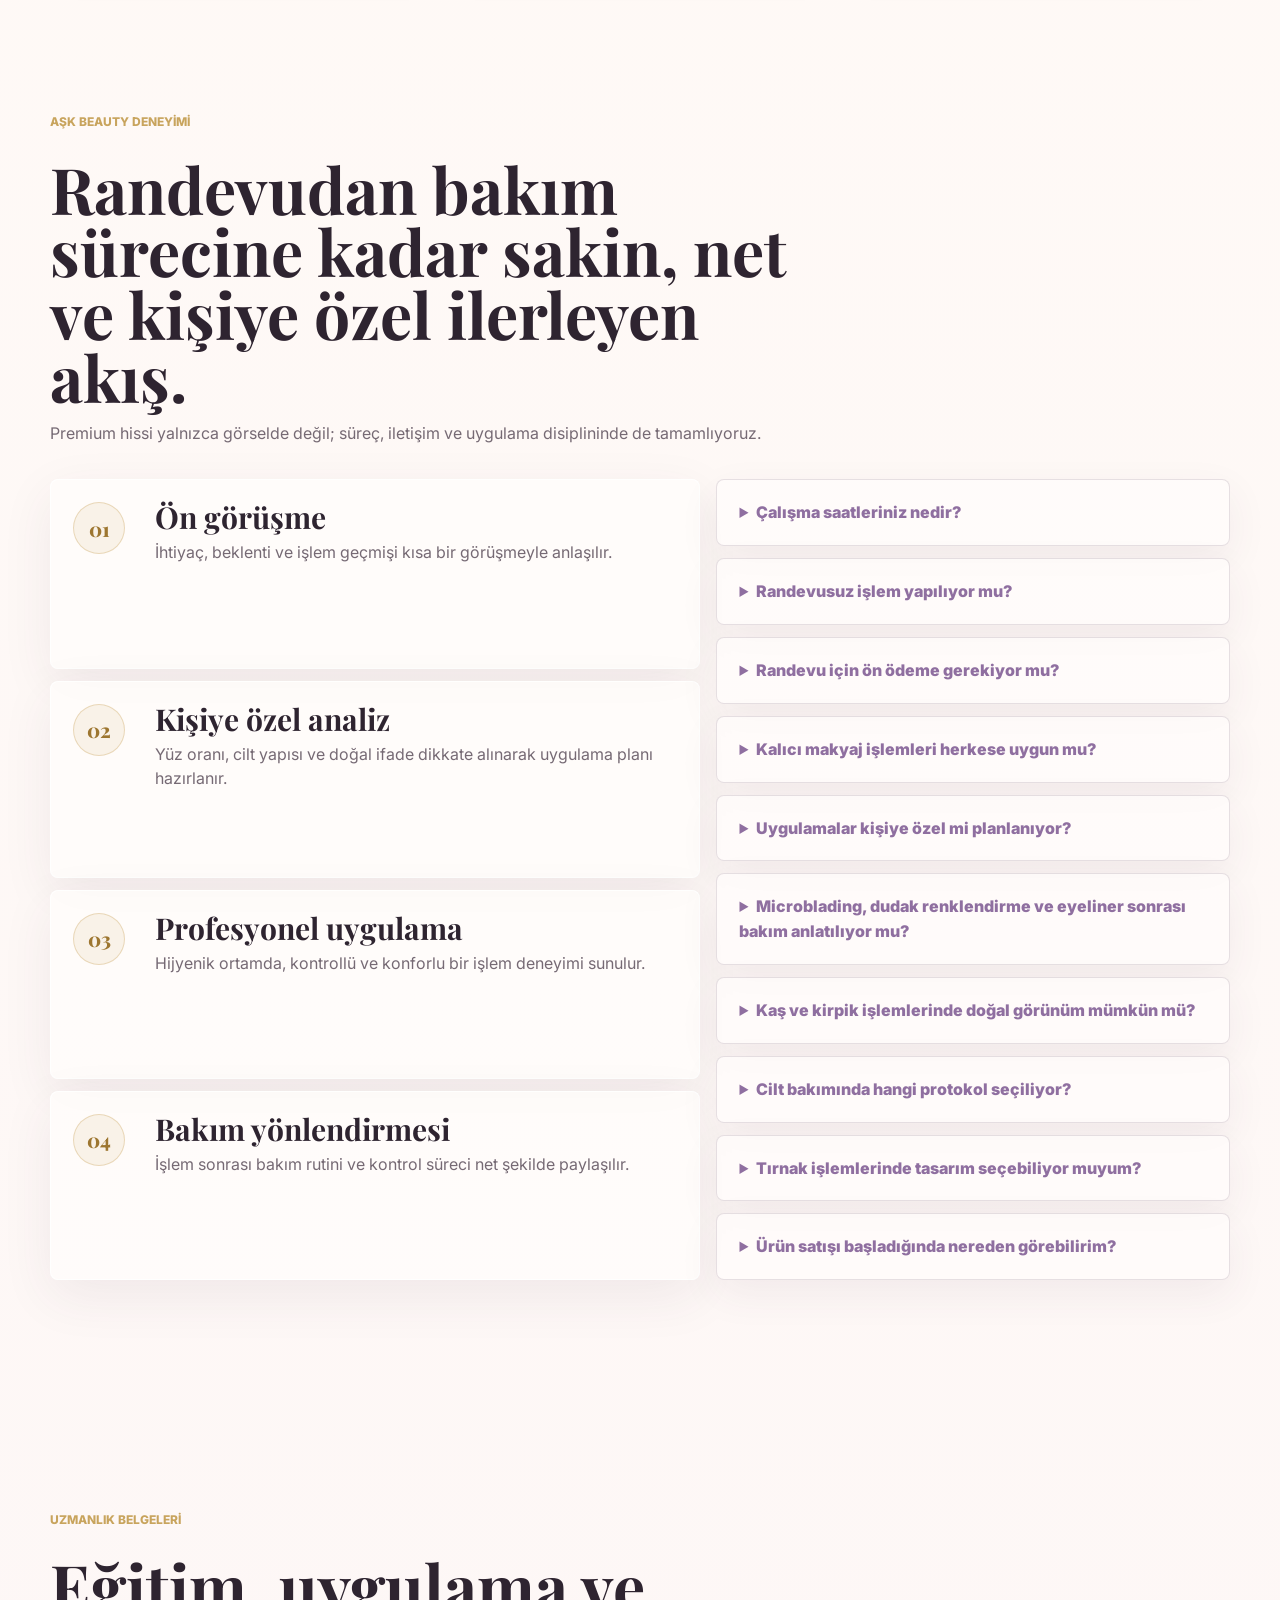
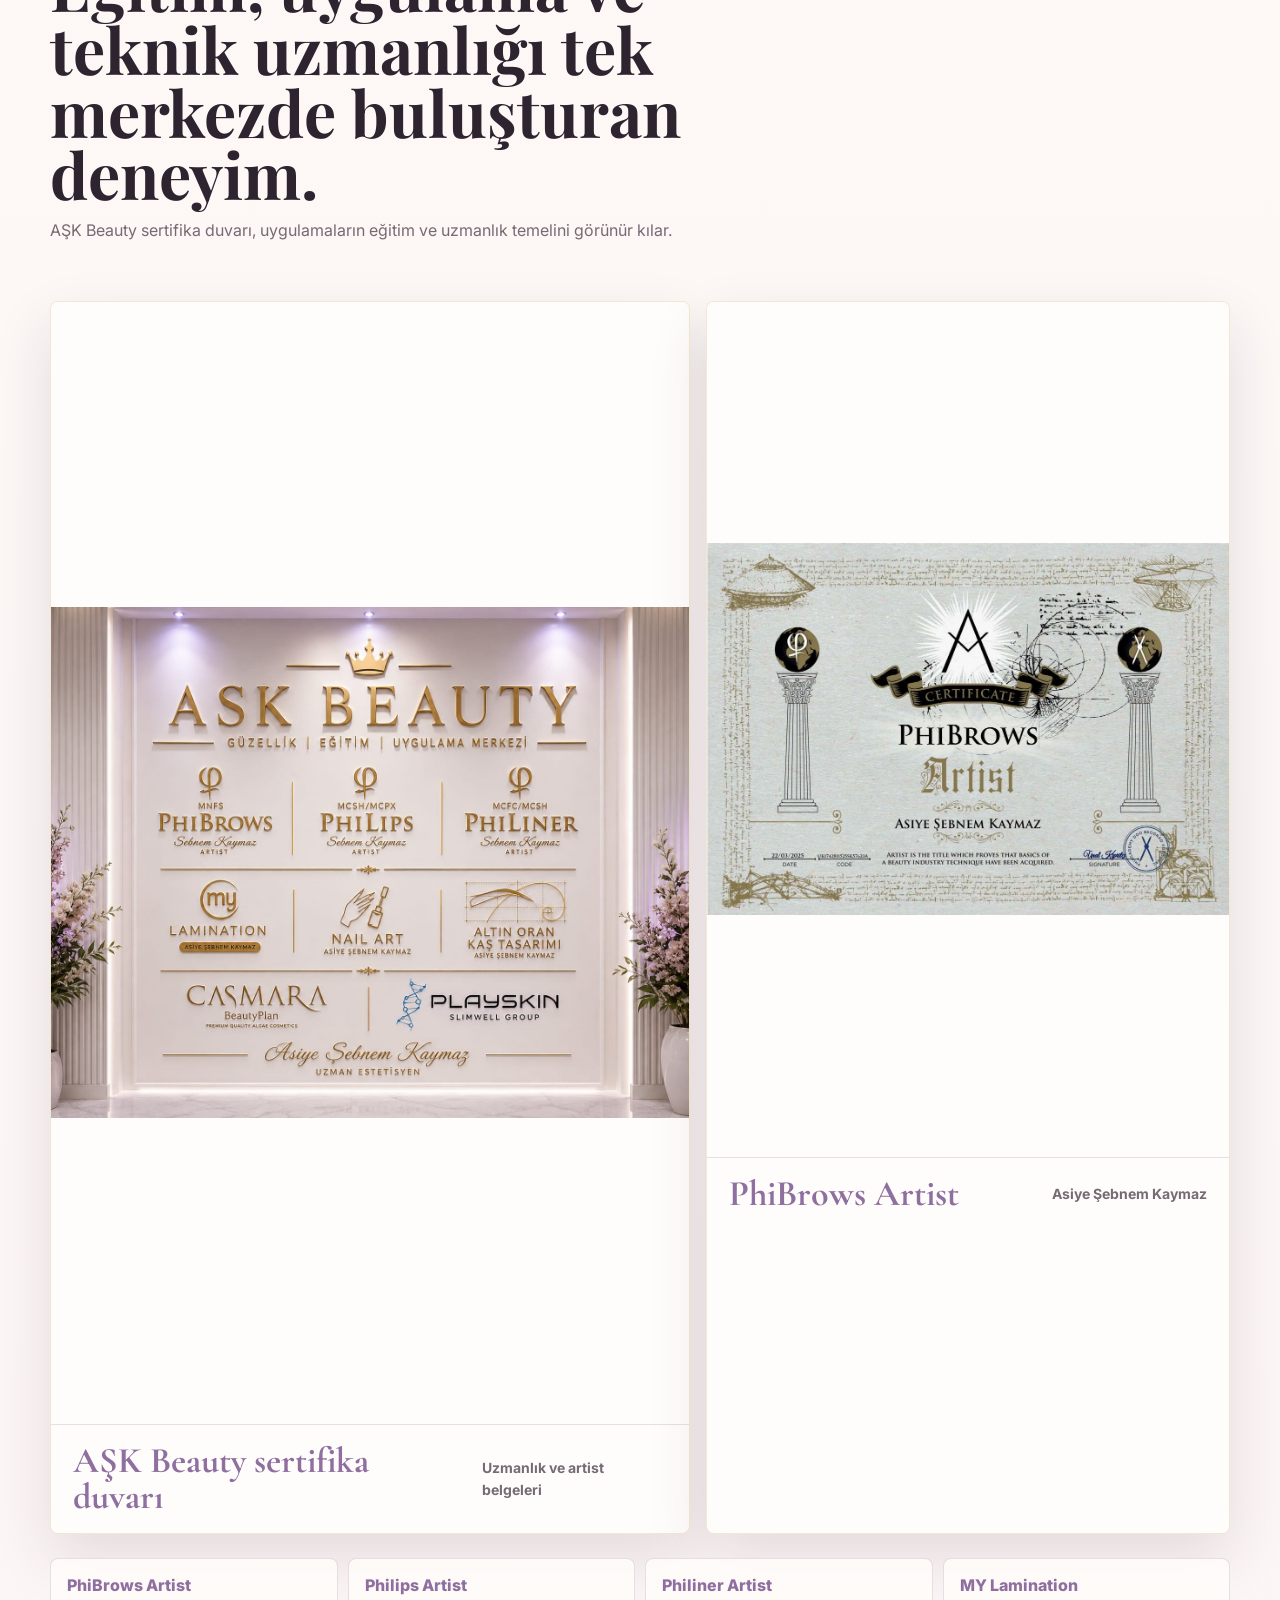
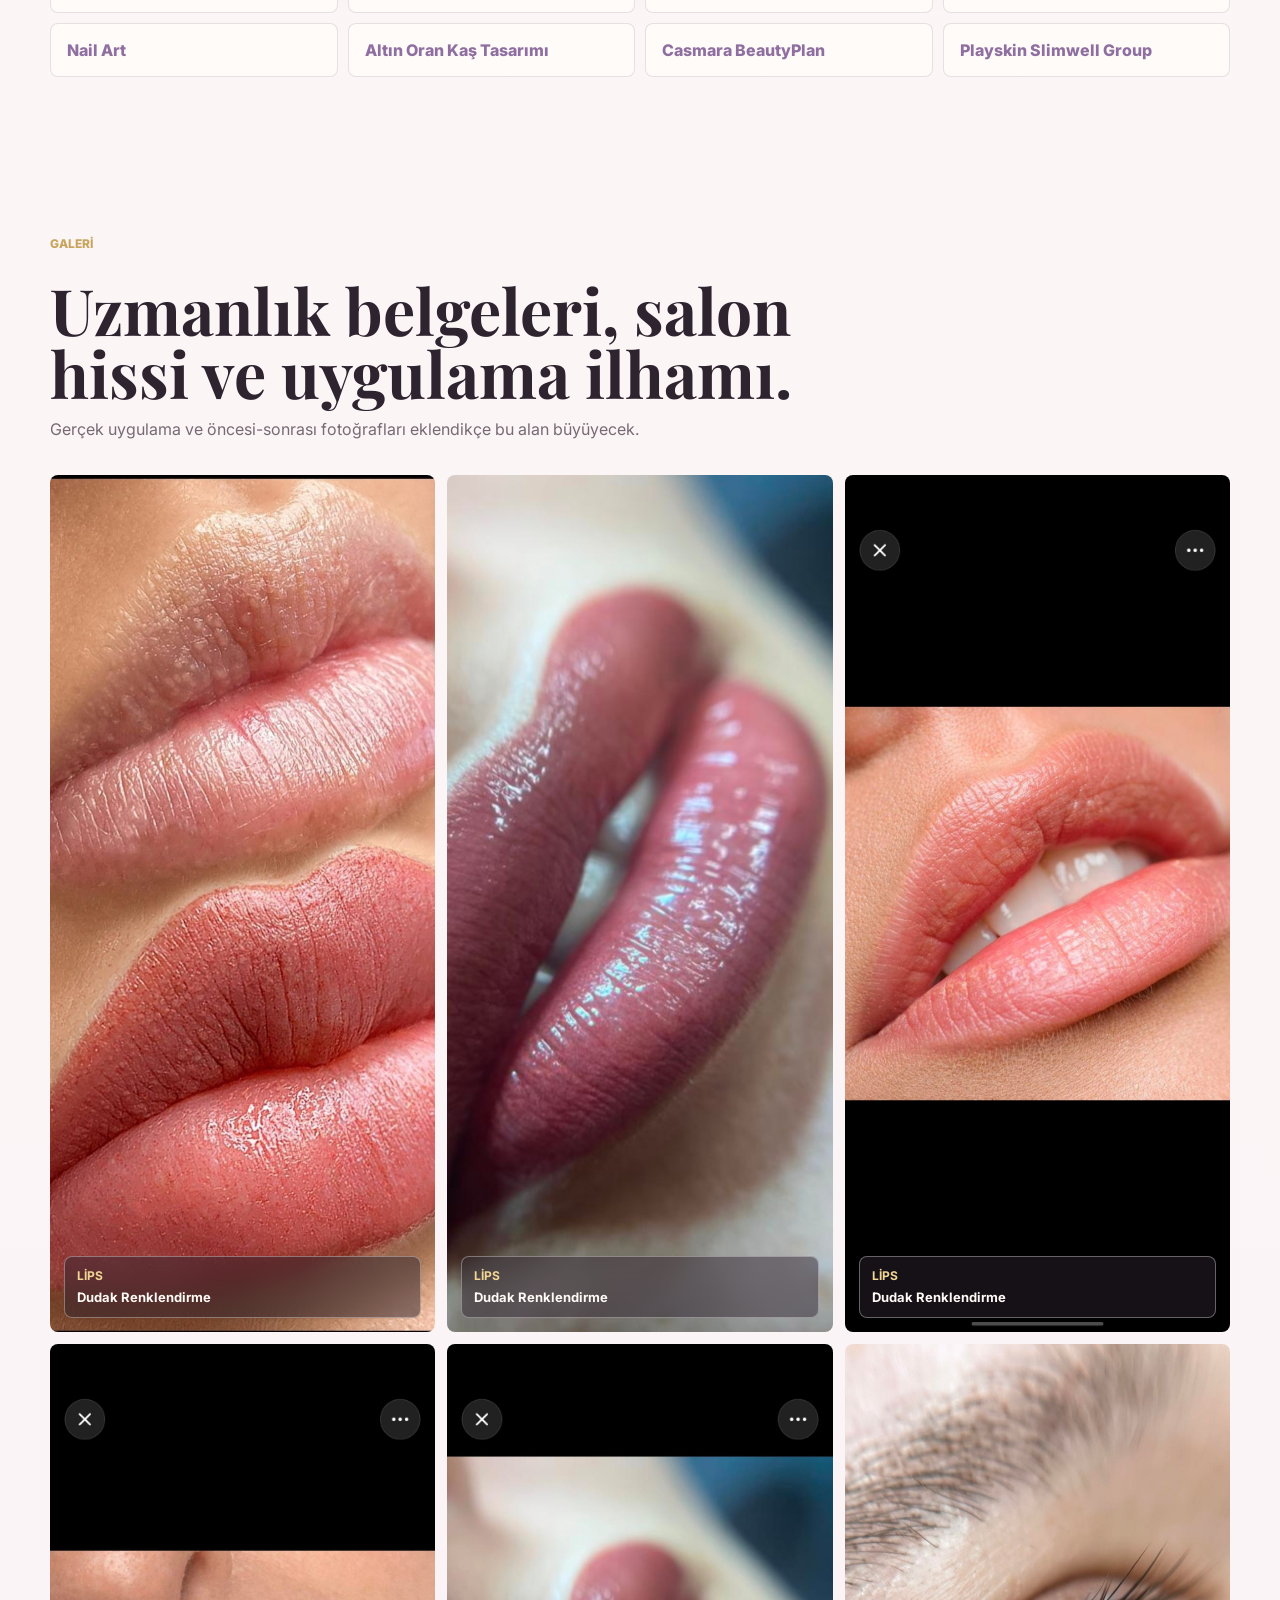
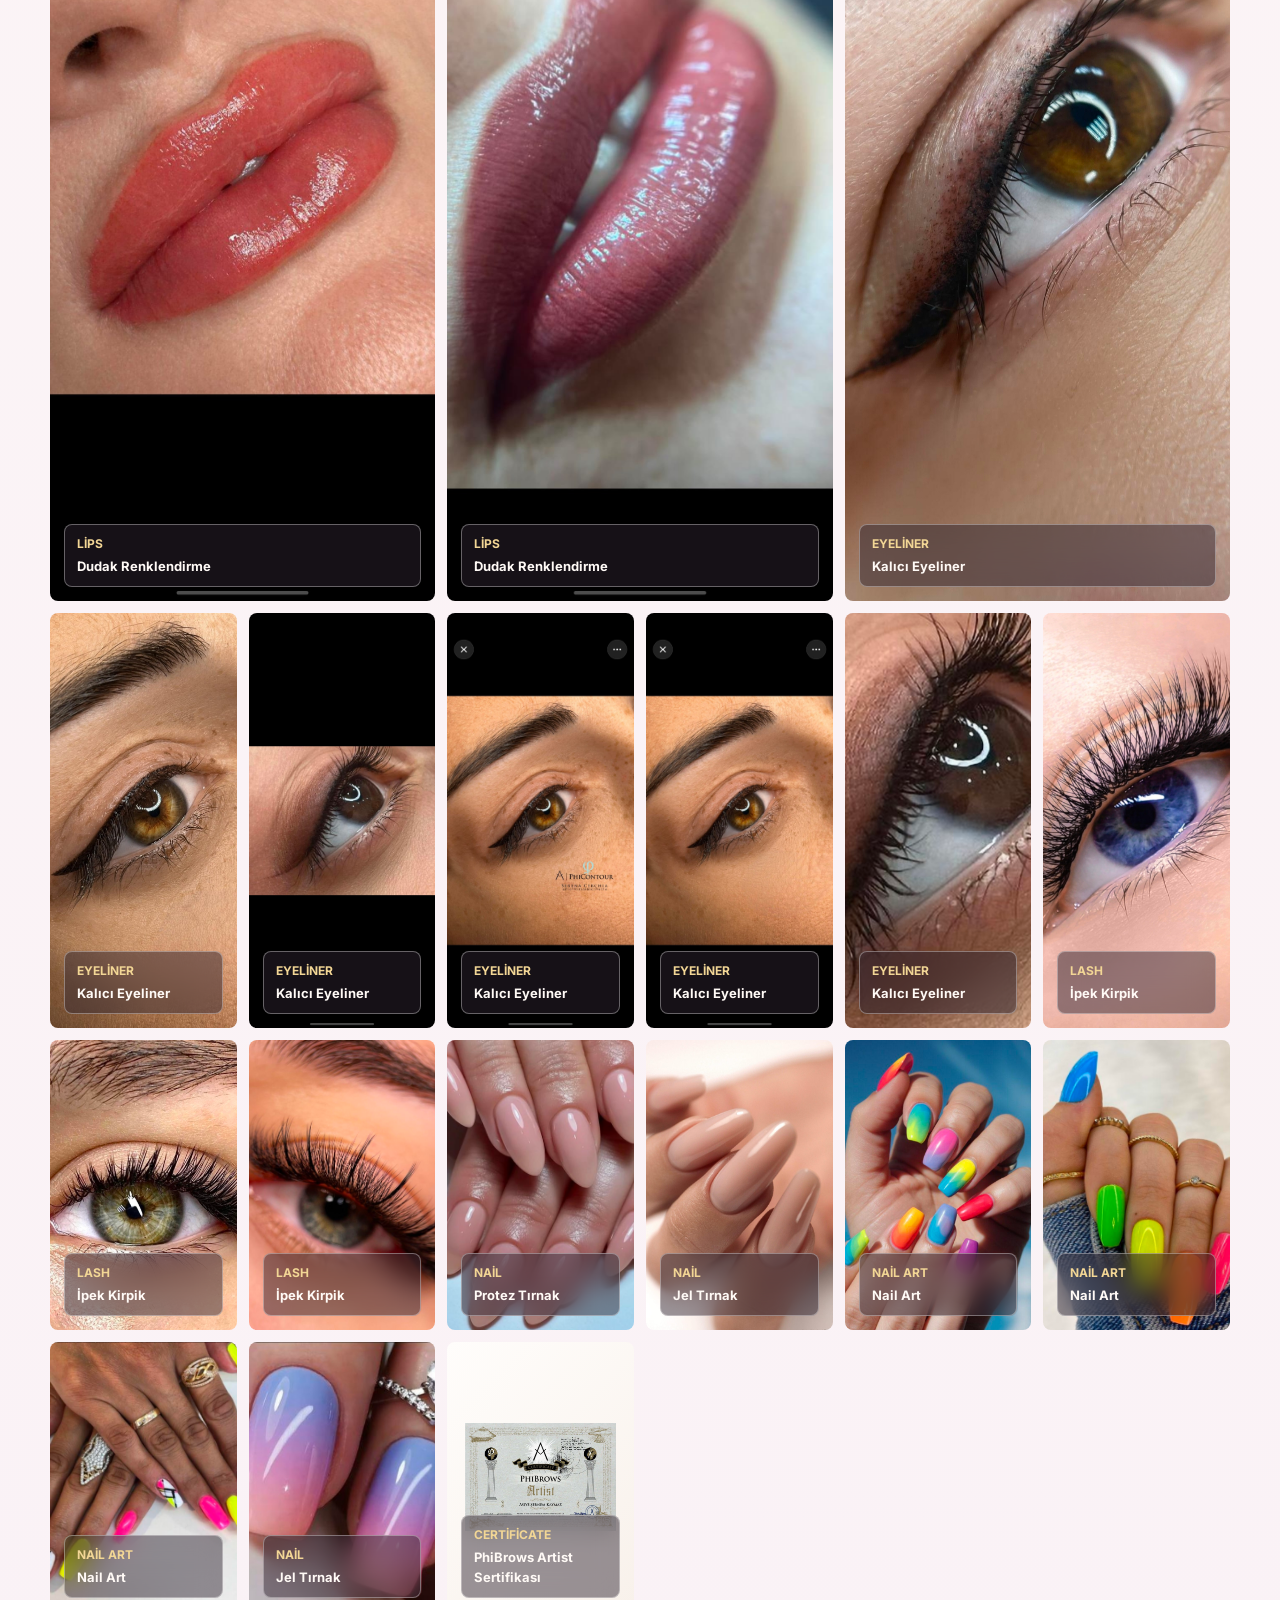
==== commit 0ebbc34a: "Enhance local SEO metadata" ====
--- a/index.html
+++ b/index.html
@@ -20,6 +20,8 @@
     <meta name="twitter:image" content="https://askbeautyexclusive.com/assets/hero/ask-beauty-hero.jpg">
     <link rel="canonical" href="https://askbeautyexclusive.com/">
     <title>AŞK Beauty | Premium Güzellik Merkezi ve Randevu</title>
+    <link rel="icon" href="assets/favicon.svg" type="image/svg+xml">
+    <link rel="manifest" href="site.webmanifest">
     <link rel="preload" as="image" href="assets/hero/ask-beauty-hero.jpg">
     <link rel="preconnect" href="https://fonts.googleapis.com">
     <link rel="preconnect" href="https://fonts.gstatic.com" crossorigin>
@@ -28,40 +30,108 @@
     <script type="application/ld+json">
       {
         "@context": "https://schema.org",
-        "@type": "BeautySalon",
-        "name": "AŞK Beauty",
-        "description": "Kalıcı makyaj, kaş, kirpik, cilt bakımı ve tırnak uygulamalarında premium güzellik merkezi.",
-        "url": "https://askbeautyexclusive.com/",
-        "telephone": "+90 553 641 21 71",
-        "sameAs": [
-          "https://www.instagram.com/make.upbysebnemkaymaz/",
-          "https://wa.me/905536412171"
-        ],
-        "address": {
-          "@type": "PostalAddress",
-          "streetAddress": "Turgut Özal Bulvarı, Fatih Mahallesi, Palmiye Meydanı 37/D",
-          "addressLocality": "Büyükçekmece",
-          "addressRegion": "İstanbul",
-          "addressCountry": "TR"
-        },
-        "openingHoursSpecification": [
+        "@graph": [
           {
-            "@type": "OpeningHoursSpecification",
-            "dayOfWeek": [
-              "Monday",
-              "Tuesday",
-              "Wednesday",
-              "Thursday",
-              "Friday",
-              "Saturday"
+            "@type": "BeautySalon",
+            "@id": "https://askbeautyexclusive.com/#beautysalon",
+            "name": "AŞK Beauty",
+            "alternateName": "ASK Beauty",
+            "description": "Kalıcı makyaj, kaş, kirpik, cilt bakımı ve tırnak uygulamalarında premium güzellik merkezi.",
+            "url": "https://askbeautyexclusive.com/",
+            "image": "https://askbeautyexclusive.com/assets/exterior/storefront.jpeg",
+            "logo": "https://askbeautyexclusive.com/assets/favicon.svg",
+            "telephone": "+90 553 641 21 71",
+            "priceRange": "$$",
+            "areaServed": "Büyükçekmece, İstanbul",
+            "paymentAccepted": "Cash, Credit Card",
+            "currenciesAccepted": "TRY",
+            "sameAs": [
+              "https://www.instagram.com/make.upbysebnemkaymaz/",
+              "https://wa.me/905536412171"
             ],
-            "opens": "09:30",
-            "closes": "19:00"
+            "address": {
+              "@type": "PostalAddress",
+              "streetAddress": "Turgut Özal Bulvarı, Fatih Mahallesi, Palmiye Meydanı 37/D",
+              "addressLocality": "Büyükçekmece",
+              "addressRegion": "İstanbul",
+              "postalCode": "34536",
+              "addressCountry": "TR"
+            },
+            "geo": {
+              "@type": "GeoCoordinates",
+              "latitude": 41.017644,
+              "longitude": 28.599078
+            },
+            "openingHoursSpecification": [
+              {
+                "@type": "OpeningHoursSpecification",
+                "dayOfWeek": [
+                  "Monday",
+                  "Tuesday",
+                  "Wednesday",
+                  "Thursday",
+                  "Friday",
+                  "Saturday"
+                ],
+                "opens": "09:30",
+                "closes": "19:00"
+              }
+            ],
+            "hasMap": "https://www.google.com/maps/search/?api=1&query=Turgut%20%C3%96zal%20Bulvar%C4%B1%20Fatih%20Mah.%20Palmiye%20Meydan%C4%B1%2037%2FD%20B%C3%BCy%C3%BCk%C3%A7ekmece%2F%C4%B0stanbul",
+            "makesOffer": {
+              "@type": "OfferCatalog",
+              "name": "AŞK Beauty Hizmetleri",
+              "itemListElement": [
+                {
+                  "@type": "OfferCatalog",
+                  "name": "Kalıcı Makyaj",
+                  "itemListElement": [
+                    { "@type": "Offer", "itemOffered": { "@type": "Service", "name": "PhiBrows Microblading (Kıl Tekniği)" } },
+                    { "@type": "Offer", "itemOffered": { "@type": "Service", "name": "PhiContour Dudak Renklendirme" } },
+                    { "@type": "Offer", "itemOffered": { "@type": "Service", "name": "PhiLiner Kalıcı Eyeliner" } }
+                  ]
+                },
+                {
+                  "@type": "OfferCatalog",
+                  "name": "Kaş & Kirpik",
+                  "itemListElement": [
+                    { "@type": "Offer", "itemOffered": { "@type": "Service", "name": "Altın Oran Kaş Tasarımı" } },
+                    { "@type": "Offer", "itemOffered": { "@type": "Service", "name": "İpek Kirpik Uygulaması" } },
+                    { "@type": "Offer", "itemOffered": { "@type": "Service", "name": "My Lamination Kaş Laminasyonu" } },
+                    { "@type": "Offer", "itemOffered": { "@type": "Service", "name": "My Lamination Kirpik Laminasyonu" } }
+                  ]
+                },
+                {
+                  "@type": "OfferCatalog",
+                  "name": "Cilt Bakımı",
+                  "itemListElement": [
+                    { "@type": "Offer", "itemOffered": { "@type": "Service", "name": "Klasik Cilt Bakımı" } },
+                    { "@type": "Offer", "itemOffered": { "@type": "Service", "name": "Profesyonel Cilt Bakım Protokolleri" } },
+                    { "@type": "Offer", "itemOffered": { "@type": "Service", "name": "Casmara Cilt Bakımları" } },
+                    { "@type": "Offer", "itemOffered": { "@type": "Service", "name": "Kore Cam Cilt Uygulamaları" } }
+                  ]
+                },
+                {
+                  "@type": "OfferCatalog",
+                  "name": "Tırnak",
+                  "itemListElement": [
+                    { "@type": "Offer", "itemOffered": { "@type": "Service", "name": "Protez Tırnak" } },
+                    { "@type": "Offer", "itemOffered": { "@type": "Service", "name": "Jel Tırnak" } },
+                    { "@type": "Offer", "itemOffered": { "@type": "Service", "name": "Nail Art" } }
+                  ]
+                }
+              ]
+            }
+          },
+          {
+            "@type": "WebSite",
+            "@id": "https://askbeautyexclusive.com/#website",
+            "name": "AŞK Beauty",
+            "url": "https://askbeautyexclusive.com/",
+            "publisher": { "@id": "https://askbeautyexclusive.com/#beautysalon" },
+            "inLanguage": "tr-TR"
           }
-        ],
-        "priceRange": "$$",
-        "areaServed": "Büyükçekmece, İstanbul",
-        "hasMap": "https://www.google.com/maps/search/?api=1&query=Turgut%20%C3%96zal%20Bulvar%C4%B1%20Fatih%20Mah.%20Palmiye%20Meydan%C4%B1%2037%2FD%20B%C3%BCy%C3%BCk%C3%A7ekmece%2F%C4%B0stanbul"
+        ]
       }
     </script>
   </head>
--- a/styles.css
+++ b/styles.css
@@ -444,9 +444,13 @@
 }
 
 .text-link {
+  padding: 0;
+  border: 0;
   color: var(--plum);
+  background: transparent;
   font-size: 13px;
   font-weight: 850;
+  cursor: pointer;
 }
 
 .mini-button {
@@ -494,6 +498,179 @@
 .reason-list strong {
   color: var(--plum);
   font-size: 15px;
+}
+
+.interior-section {
+  padding-top: 42px;
+}
+
+.interior-layout {
+  display: grid;
+  grid-template-columns: minmax(0, 1fr) minmax(320px, 0.72fr);
+  gap: clamp(22px, 5vw, 58px);
+  align-items: center;
+}
+
+.interior-hero {
+  overflow: hidden;
+  margin: 0;
+  border-radius: 8px;
+  box-shadow: var(--shadow);
+}
+
+.media-open {
+  display: block;
+  width: 100%;
+  height: 100%;
+  padding: 0;
+  border: 0;
+  color: inherit;
+  background: transparent;
+  text-align: inherit;
+  cursor: zoom-in;
+}
+
+.interior-hero img {
+  width: 100%;
+  height: min(680px, 72vw);
+  object-fit: cover;
+}
+
+.interior-content {
+  display: grid;
+  gap: 18px;
+}
+
+.interior-content h2 {
+  color: var(--ink);
+  font-size: clamp(42px, 6vw, 82px);
+  line-height: 0.92;
+}
+
+.interior-content > p:last-of-type {
+  margin: 0;
+  color: var(--muted);
+  font-size: 17px;
+}
+
+.interior-highlights {
+  display: grid;
+  gap: 12px;
+}
+
+.interior-highlights article {
+  display: grid;
+  gap: 4px;
+  padding: 18px 0;
+  border-bottom: 1px solid var(--line);
+}
+
+.interior-highlights strong {
+  color: var(--plum);
+  font-size: 15px;
+}
+
+.interior-highlights span {
+  color: var(--muted);
+}
+
+.interior-gallery {
+  display: grid;
+  grid-template-columns: repeat(3, 1fr);
+  gap: 12px;
+  margin-top: 16px;
+}
+
+.interior-gallery figure {
+  position: relative;
+  min-height: 260px;
+  margin: 0;
+  overflow: hidden;
+  border-radius: 8px;
+  background: var(--cream-2);
+}
+
+.interior-gallery img {
+  width: 100%;
+  height: 100%;
+  object-fit: cover;
+}
+
+.interior-gallery figcaption {
+  position: absolute;
+  inset: auto 14px 14px;
+  padding: 9px 11px;
+  border: 1px solid rgba(255, 255, 255, 0.34);
+  border-radius: 8px;
+  color: #fffaf6;
+  background: rgba(46, 36, 48, 0.48);
+  backdrop-filter: blur(12px);
+  font-size: 13px;
+  font-weight: 800;
+}
+
+.exterior-showcase {
+  display: grid;
+  gap: 24px;
+  margin-top: clamp(34px, 6vw, 72px);
+  padding-top: clamp(28px, 5vw, 52px);
+  border-top: 1px solid var(--line);
+}
+
+.exterior-showcase .section-heading {
+  margin-bottom: 0;
+}
+
+.exterior-gallery {
+  display: grid;
+  grid-template-columns: minmax(0, 1.12fr) minmax(320px, 0.88fr);
+  gap: 14px;
+}
+
+.exterior-gallery figure {
+  position: relative;
+  min-height: 440px;
+  margin: 0;
+  overflow: hidden;
+  border-radius: 8px;
+  background: var(--cream-2);
+  box-shadow: var(--shadow);
+}
+
+.exterior-gallery img {
+  width: 100%;
+  height: 100%;
+  object-fit: cover;
+  transition: transform 500ms ease;
+}
+
+.exterior-gallery figure:hover img {
+  transform: scale(1.04);
+}
+
+.exterior-gallery figcaption {
+  position: absolute;
+  right: 16px;
+  bottom: 16px;
+  left: 16px;
+  display: grid;
+  gap: 4px;
+  padding: 14px 16px;
+  border: 1px solid rgba(255, 255, 255, 0.38);
+  border-radius: 8px;
+  color: #fffaf6;
+  background: rgba(46, 36, 48, 0.58);
+  backdrop-filter: blur(12px);
+}
+
+.exterior-gallery strong {
+  color: #f2d695;
+  font-size: 14px;
+}
+
+.exterior-gallery span {
+  font-size: 13px;
+  font-weight: 700;
 }
 
 .expert-section {
@@ -835,6 +1012,150 @@
   font-weight: 700;
 }
 
+.image-lightbox {
+  position: fixed;
+  inset: 0;
+  z-index: 70;
+  display: none;
+  place-items: center;
+  padding: 18px;
+}
+
+.image-lightbox.is-open {
+  display: grid;
+}
+
+.image-lightbox-backdrop {
+  position: absolute;
+  inset: 0;
+  background: rgba(46, 36, 48, 0.72);
+  backdrop-filter: blur(12px);
+}
+
+.image-lightbox-dialog {
+  position: relative;
+  display: grid;
+  gap: 12px;
+  width: min(1040px, 100%);
+  max-height: calc(100vh - 36px);
+  margin: 0;
+}
+
+.image-lightbox-dialog img {
+  width: 100%;
+  max-height: calc(100vh - 120px);
+  border-radius: 8px;
+  background: var(--ink);
+  box-shadow: 0 30px 90px rgba(20, 12, 22, 0.36);
+  object-fit: contain;
+}
+
+.image-lightbox-dialog figcaption {
+  color: #fffaf6;
+  font-size: 14px;
+  font-weight: 850;
+  text-align: center;
+}
+
+.image-lightbox-close {
+  position: absolute;
+  top: 12px;
+  right: 12px;
+  z-index: 1;
+  width: 42px;
+  height: 42px;
+  border: 1px solid rgba(255, 255, 255, 0.46);
+  border-radius: 999px;
+  color: #fffaf6;
+  background: rgba(46, 36, 48, 0.62);
+  font-size: 26px;
+  line-height: 1;
+  cursor: pointer;
+  backdrop-filter: blur(10px);
+}
+
+.instagram-section {
+  padding-top: 42px;
+}
+
+.instagram-head {
+  display: grid;
+  grid-template-columns: minmax(0, 1fr) auto;
+  gap: 20px;
+  align-items: end;
+  margin-bottom: 24px;
+}
+
+.instagram-head h2 {
+  color: var(--ink);
+  font-size: clamp(38px, 5vw, 72px);
+  line-height: 0.98;
+}
+
+.instagram-head p:last-child {
+  max-width: 720px;
+  margin: 12px 0 0;
+  color: var(--muted);
+}
+
+.instagram-grid {
+  display: grid;
+  grid-template-columns: repeat(4, 1fr);
+  gap: 12px;
+}
+
+.instagram-card {
+  position: relative;
+  display: grid;
+  min-height: 320px;
+  overflow: hidden;
+  border-radius: 8px;
+  background: var(--cream-2);
+  box-shadow: 0 16px 52px rgba(80, 52, 82, 0.08);
+}
+
+.instagram-card::after {
+  content: "";
+  position: absolute;
+  inset: 0;
+  background: linear-gradient(180deg, transparent 38%, rgba(46, 36, 48, 0.72));
+}
+
+.instagram-card img {
+  width: 100%;
+  height: 100%;
+  object-fit: cover;
+  transition: transform 500ms ease;
+}
+
+.instagram-card:hover img {
+  transform: scale(1.06);
+}
+
+.instagram-card span,
+.instagram-card strong {
+  position: absolute;
+  z-index: 1;
+  left: 16px;
+}
+
+.instagram-card span {
+  bottom: 52px;
+  color: #f2d695;
+  font-size: 12px;
+  font-weight: 850;
+  text-transform: uppercase;
+}
+
+.instagram-card strong {
+  right: 16px;
+  bottom: 18px;
+  color: #fffaf6;
+  font-family: var(--font-serif);
+  font-size: 30px;
+  line-height: 0.98;
+}
+
 .testimonials-section {
   padding-top: 42px;
 }
@@ -1038,6 +1359,102 @@
   margin: 0;
 }
 
+.has-modal {
+  overflow: hidden;
+}
+
+.service-detail-modal {
+  position: fixed;
+  inset: 0;
+  z-index: 60;
+  display: none;
+  place-items: center;
+  padding: 18px;
+}
+
+.service-detail-modal.is-open {
+  display: grid;
+}
+
+.service-detail-backdrop {
+  position: absolute;
+  inset: 0;
+  background: rgba(46, 36, 48, 0.58);
+  backdrop-filter: blur(10px);
+}
+
+.service-detail-dialog {
+  position: relative;
+  width: min(680px, 100%);
+  max-height: min(760px, calc(100vh - 36px));
+  overflow: auto;
+  padding: clamp(26px, 5vw, 44px);
+  border: 1px solid rgba(255, 255, 255, 0.84);
+  border-radius: 8px;
+  background: rgba(255, 253, 251, 0.96);
+  box-shadow: 0 30px 90px rgba(46, 36, 48, 0.26);
+}
+
+.service-detail-close {
+  position: absolute;
+  top: 14px;
+  right: 14px;
+  width: 38px;
+  height: 38px;
+  border: 1px solid var(--line);
+  border-radius: 50%;
+  color: var(--plum);
+  background: var(--white);
+  font-size: 26px;
+  line-height: 1;
+  cursor: pointer;
+}
+
+.service-detail-body {
+  display: grid;
+  gap: 18px;
+}
+
+.service-detail-body h2 {
+  max-width: 560px;
+  color: var(--ink);
+  font-size: clamp(36px, 5vw, 62px);
+  line-height: 0.98;
+}
+
+.service-detail-copy {
+  display: grid;
+  gap: 10px;
+}
+
+.service-detail-copy p {
+  margin: 0;
+  color: var(--muted);
+}
+
+.service-detail-meta {
+  display: flex;
+  flex-wrap: wrap;
+  gap: 8px;
+}
+
+.service-detail-meta span {
+  min-height: 34px;
+  padding: 8px 12px;
+  border: 1px solid rgba(200, 164, 93, 0.26);
+  border-radius: 999px;
+  color: var(--gold-dark);
+  background: rgba(200, 164, 93, 0.11);
+  font-size: 12px;
+  font-weight: 850;
+}
+
+.service-detail-actions {
+  display: flex;
+  flex-wrap: wrap;
+  gap: 10px;
+}
+
 .cta-section {
   display: grid;
   grid-template-columns: 1fr auto;
@@ -1171,6 +1588,7 @@
 @media (max-width: 980px) {
   .category-showcase,
   .service-grid,
+  .instagram-grid,
   .testimonial-grid,
   .product-grid,
   .credential-tags,
@@ -1183,6 +1601,8 @@
   .why-section,
   .cta-section,
   .certificate-gallery,
+  .interior-layout,
+  .exterior-gallery,
   .expert-section,
   .experience-layout,
   .appointment-helper,
@@ -1196,6 +1616,11 @@
 
   .gallery-grid {
     grid-template-columns: repeat(2, 1fr);
+  }
+
+  .instagram-head {
+    grid-template-columns: 1fr;
+    align-items: start;
   }
 
   .gallery-item,
@@ -1263,6 +1688,9 @@
 
   .category-showcase,
   .service-grid,
+  .interior-gallery,
+  .exterior-gallery,
+  .instagram-grid,
   .testimonial-grid,
   .product-grid,
   .credential-tags,
@@ -1306,4 +1734,8 @@
   .journey-step {
     grid-template-columns: 1fr;
   }
-}
+
+  .exterior-gallery figure {
+    min-height: 340px;
+  }
+}
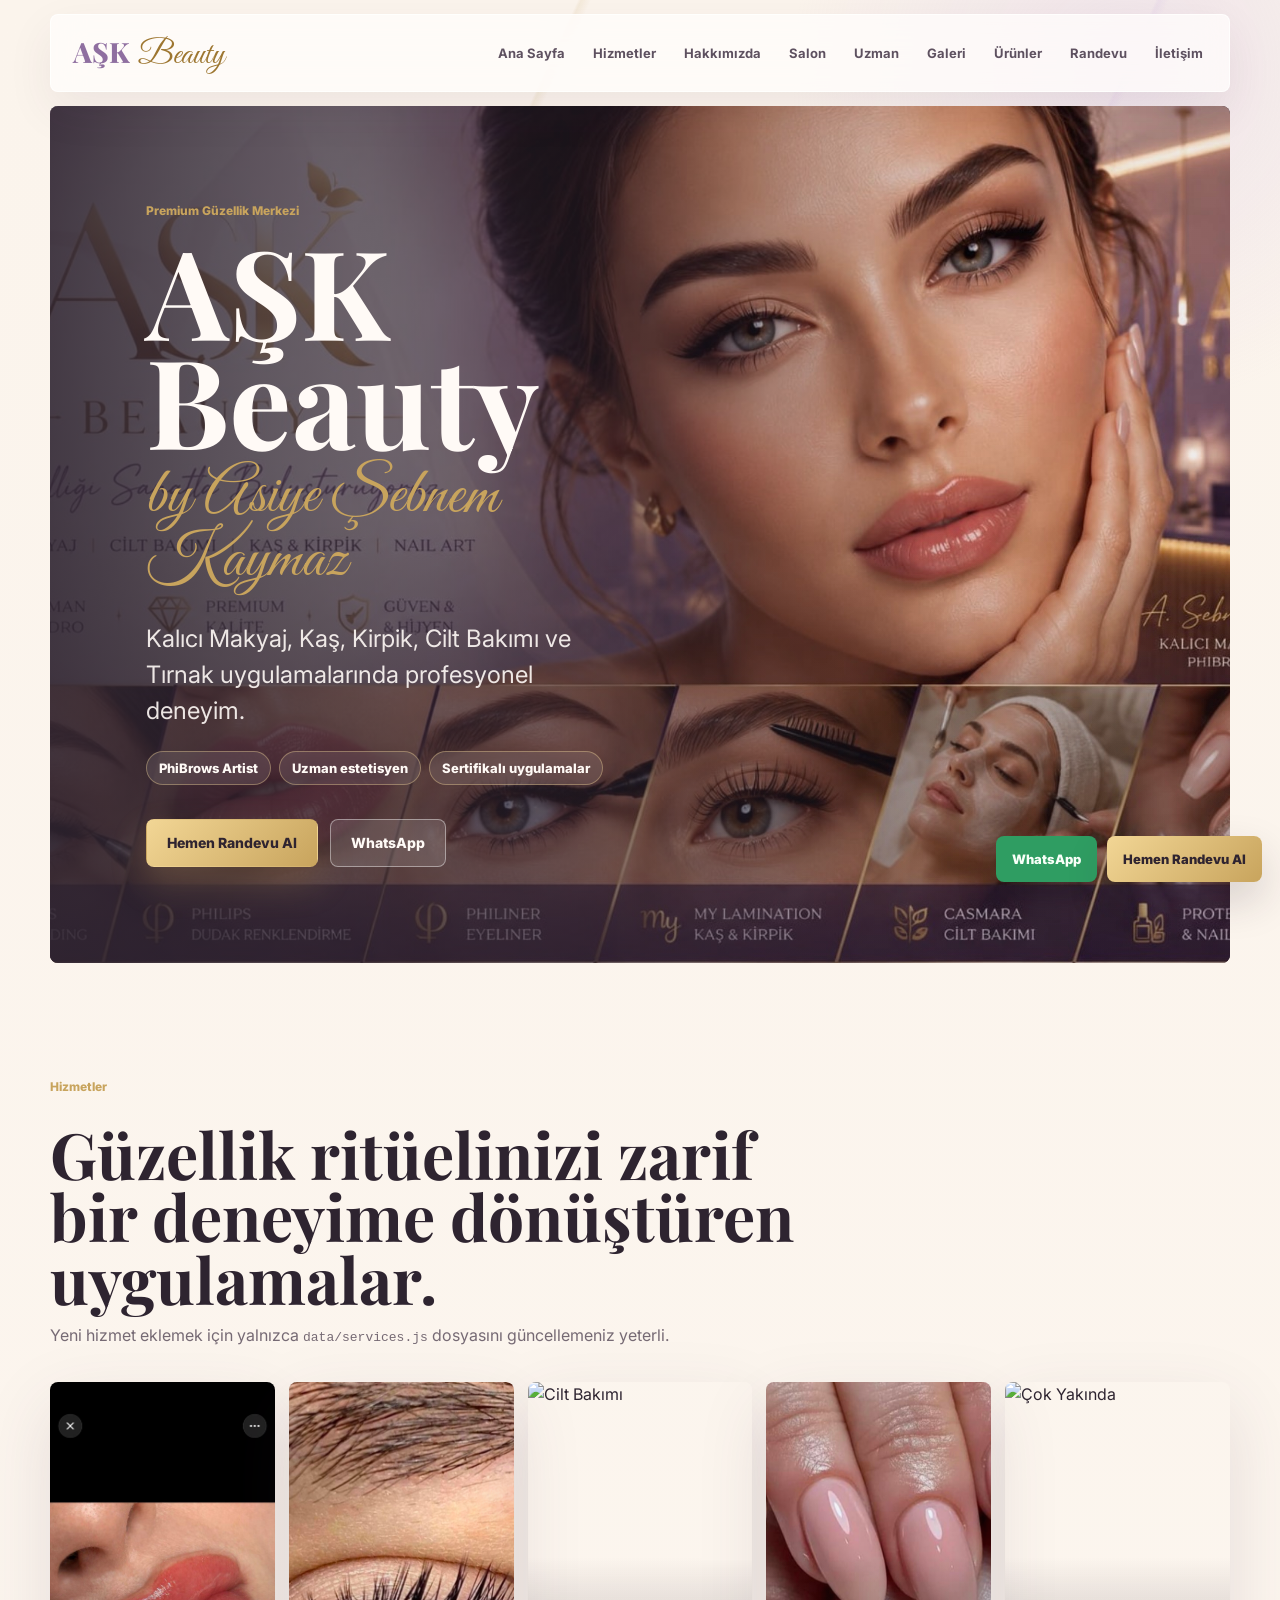
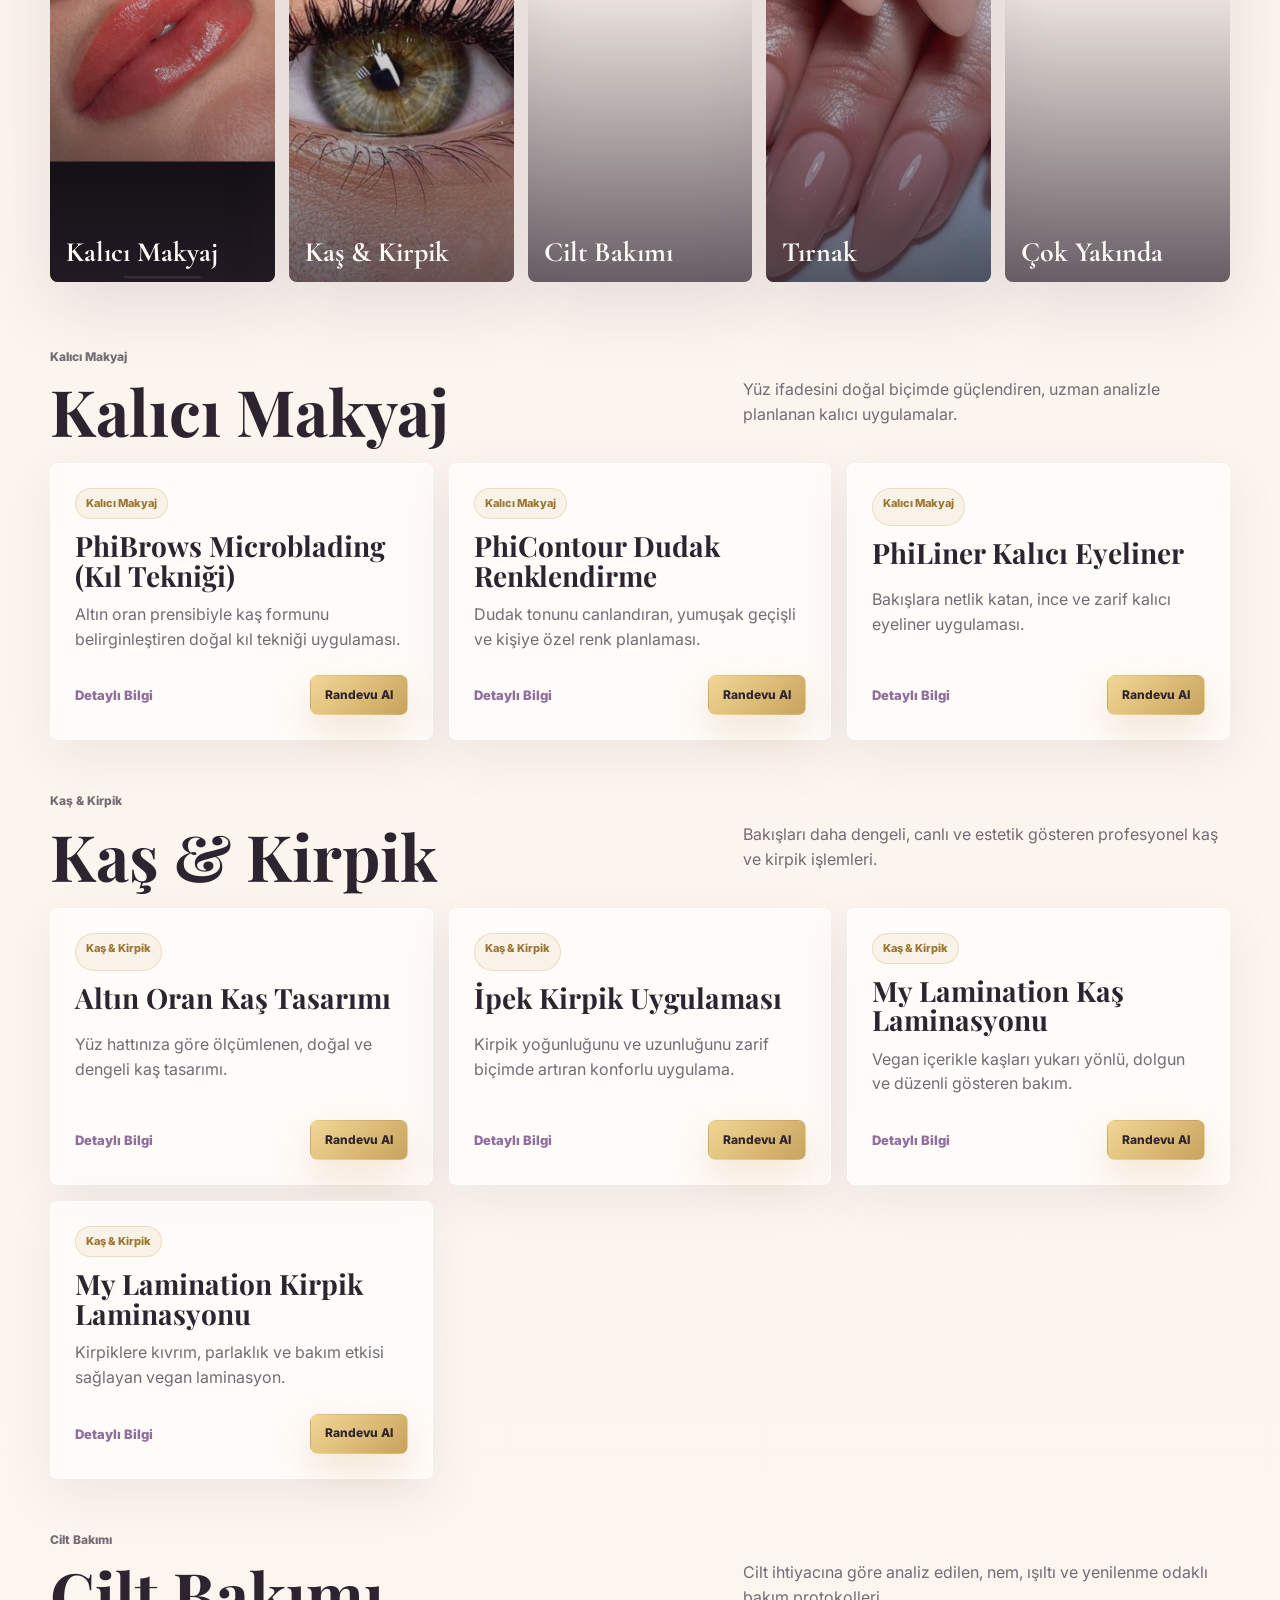
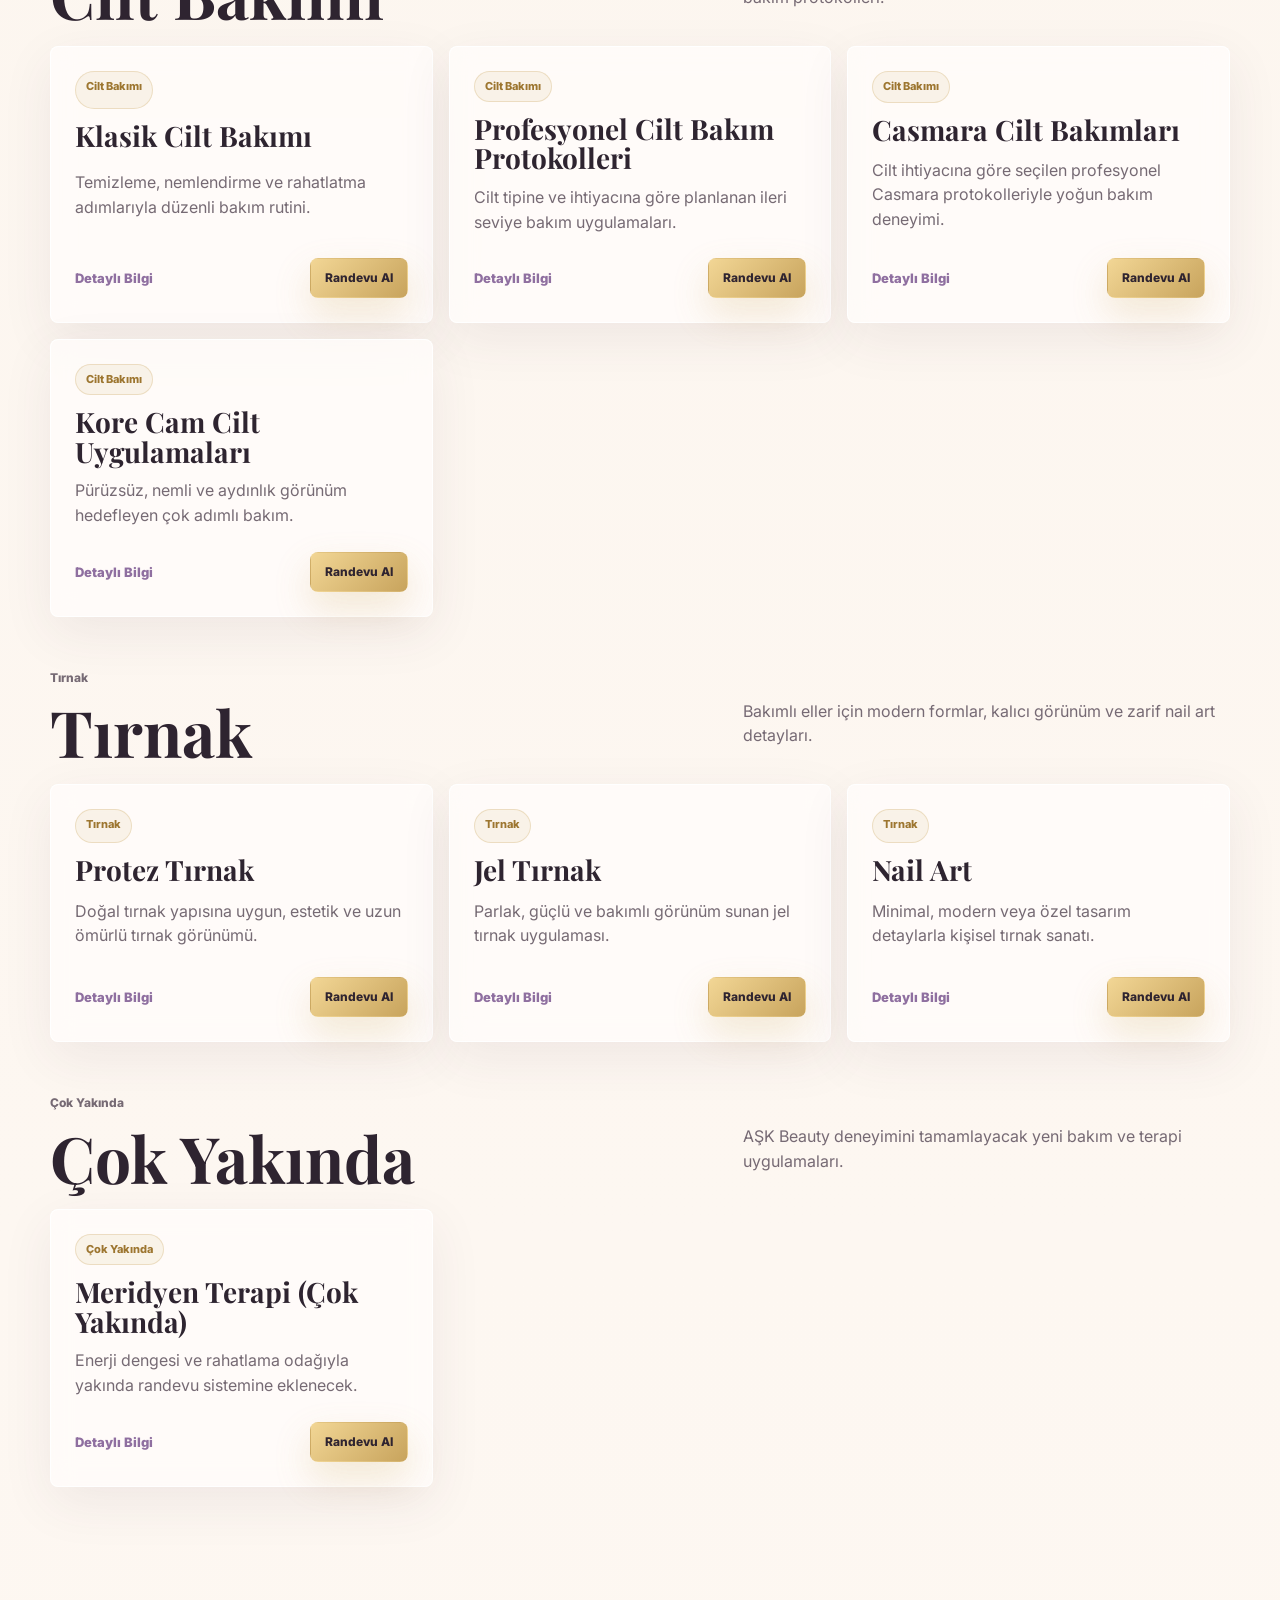
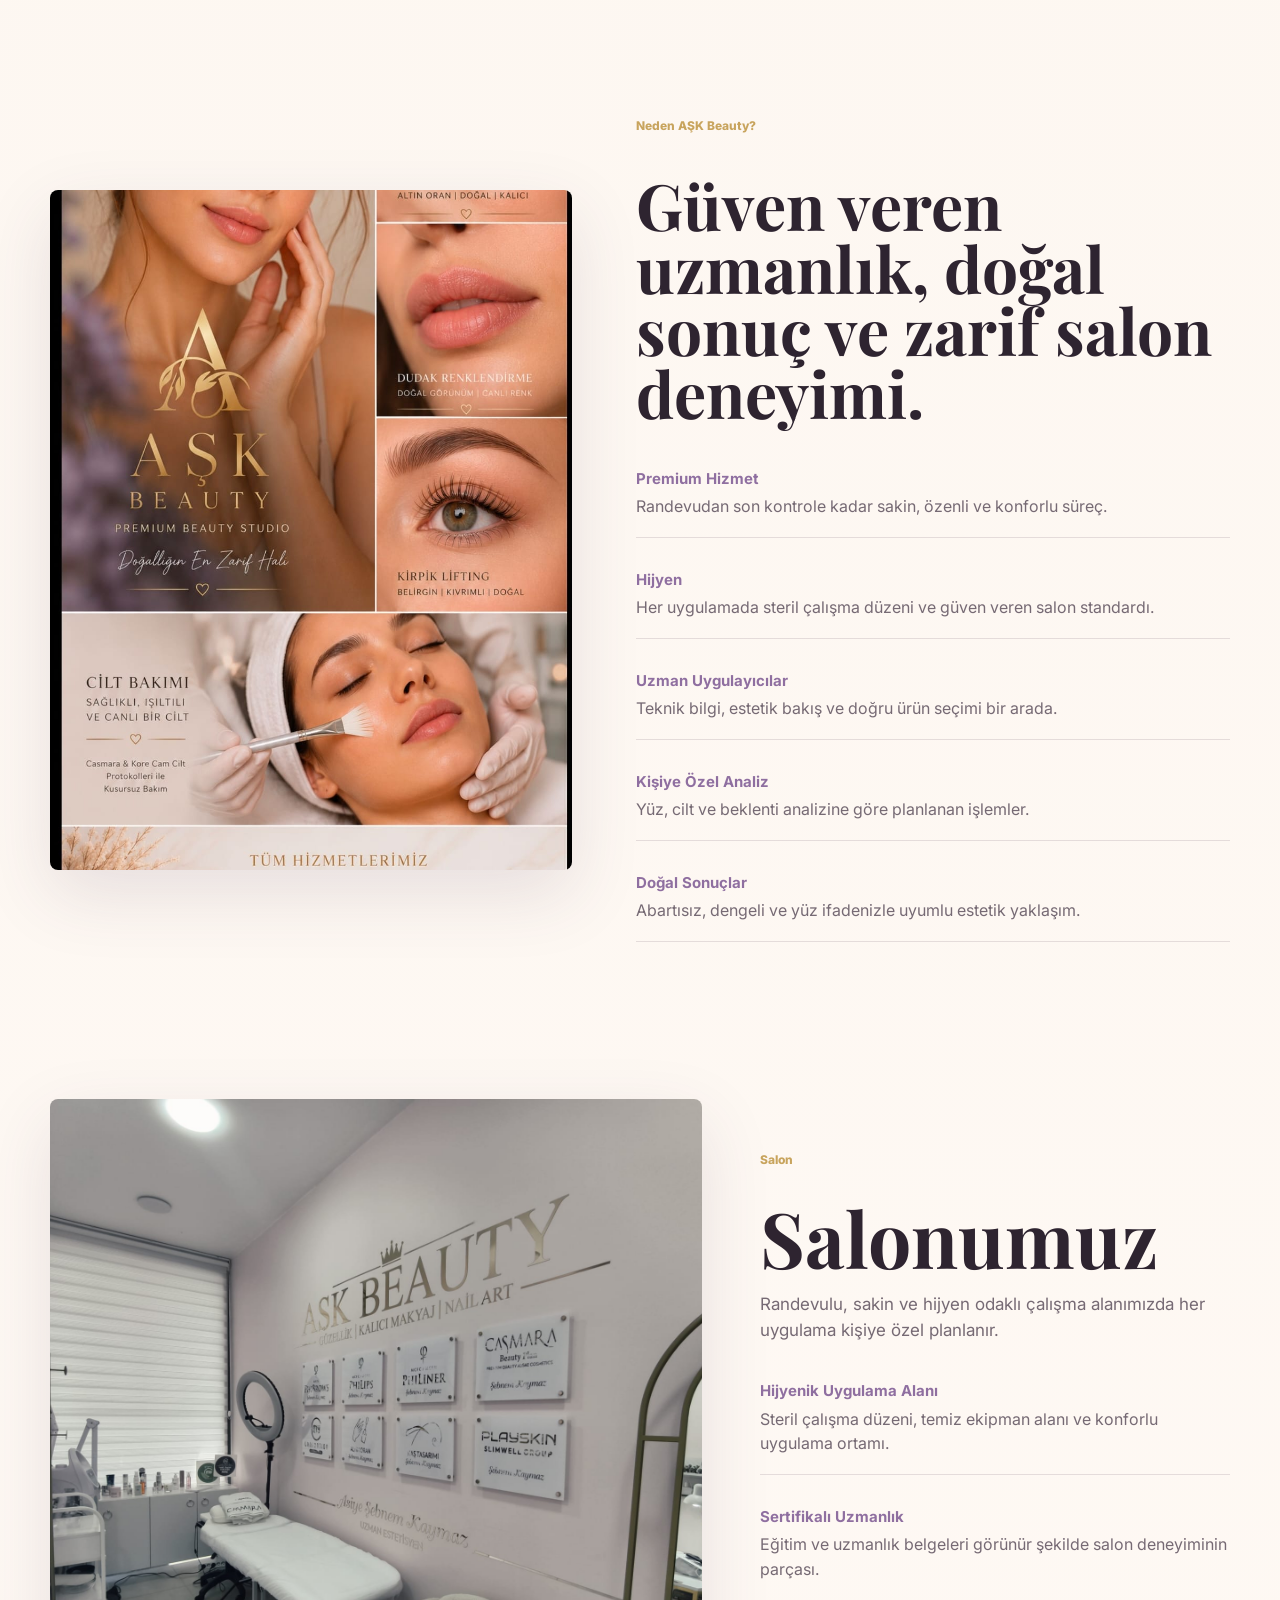
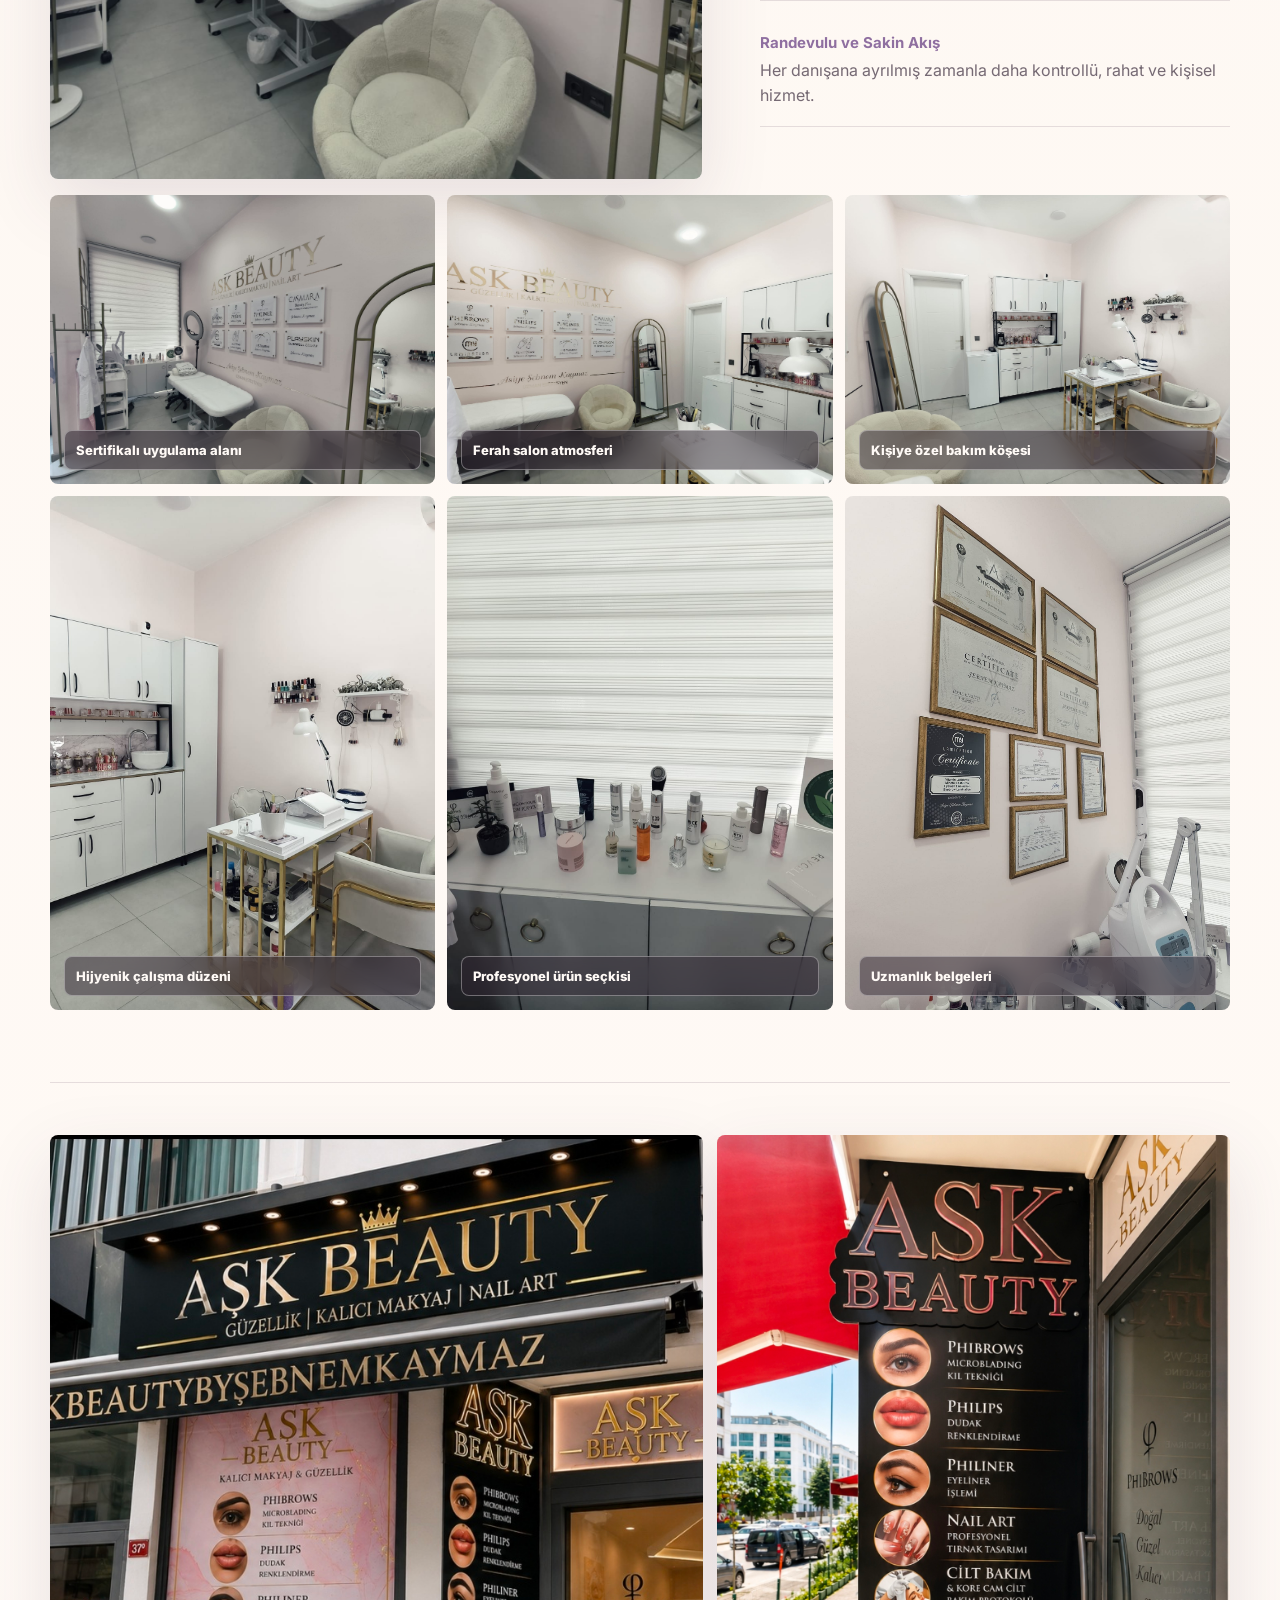
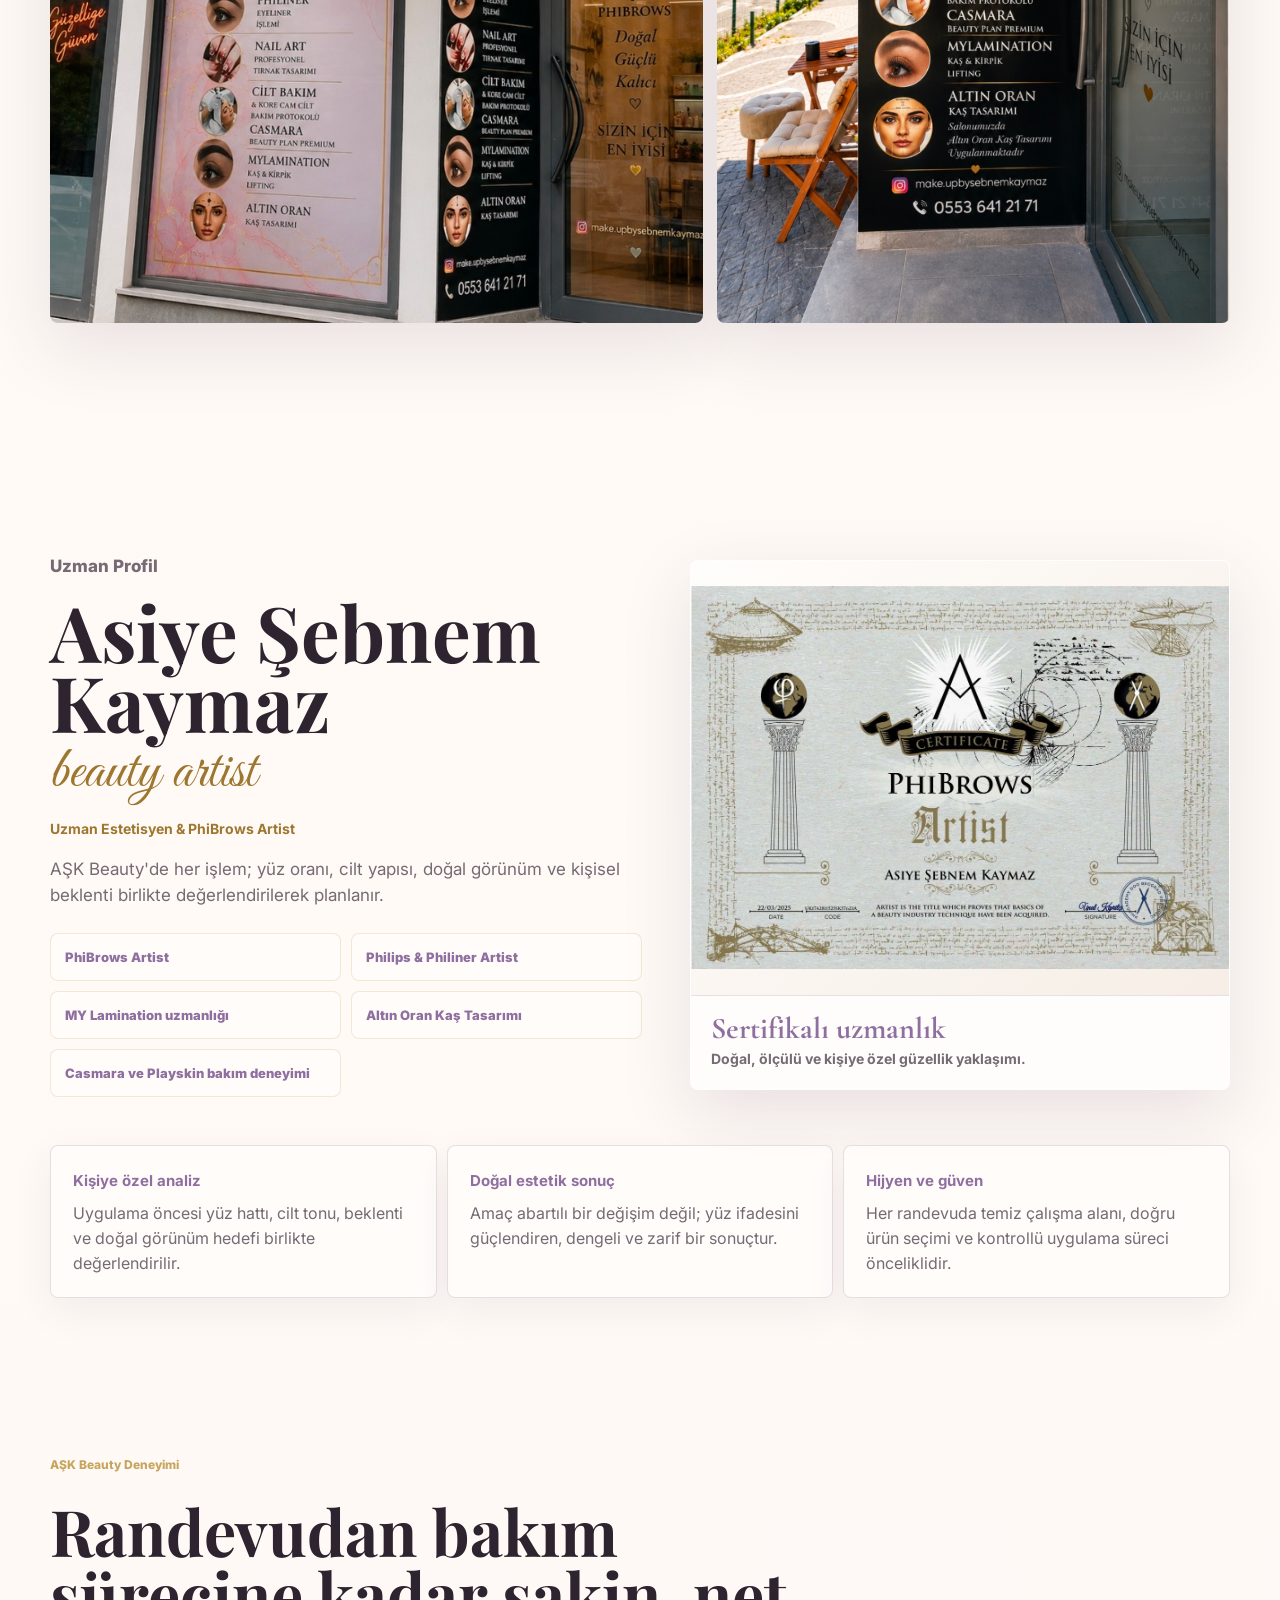
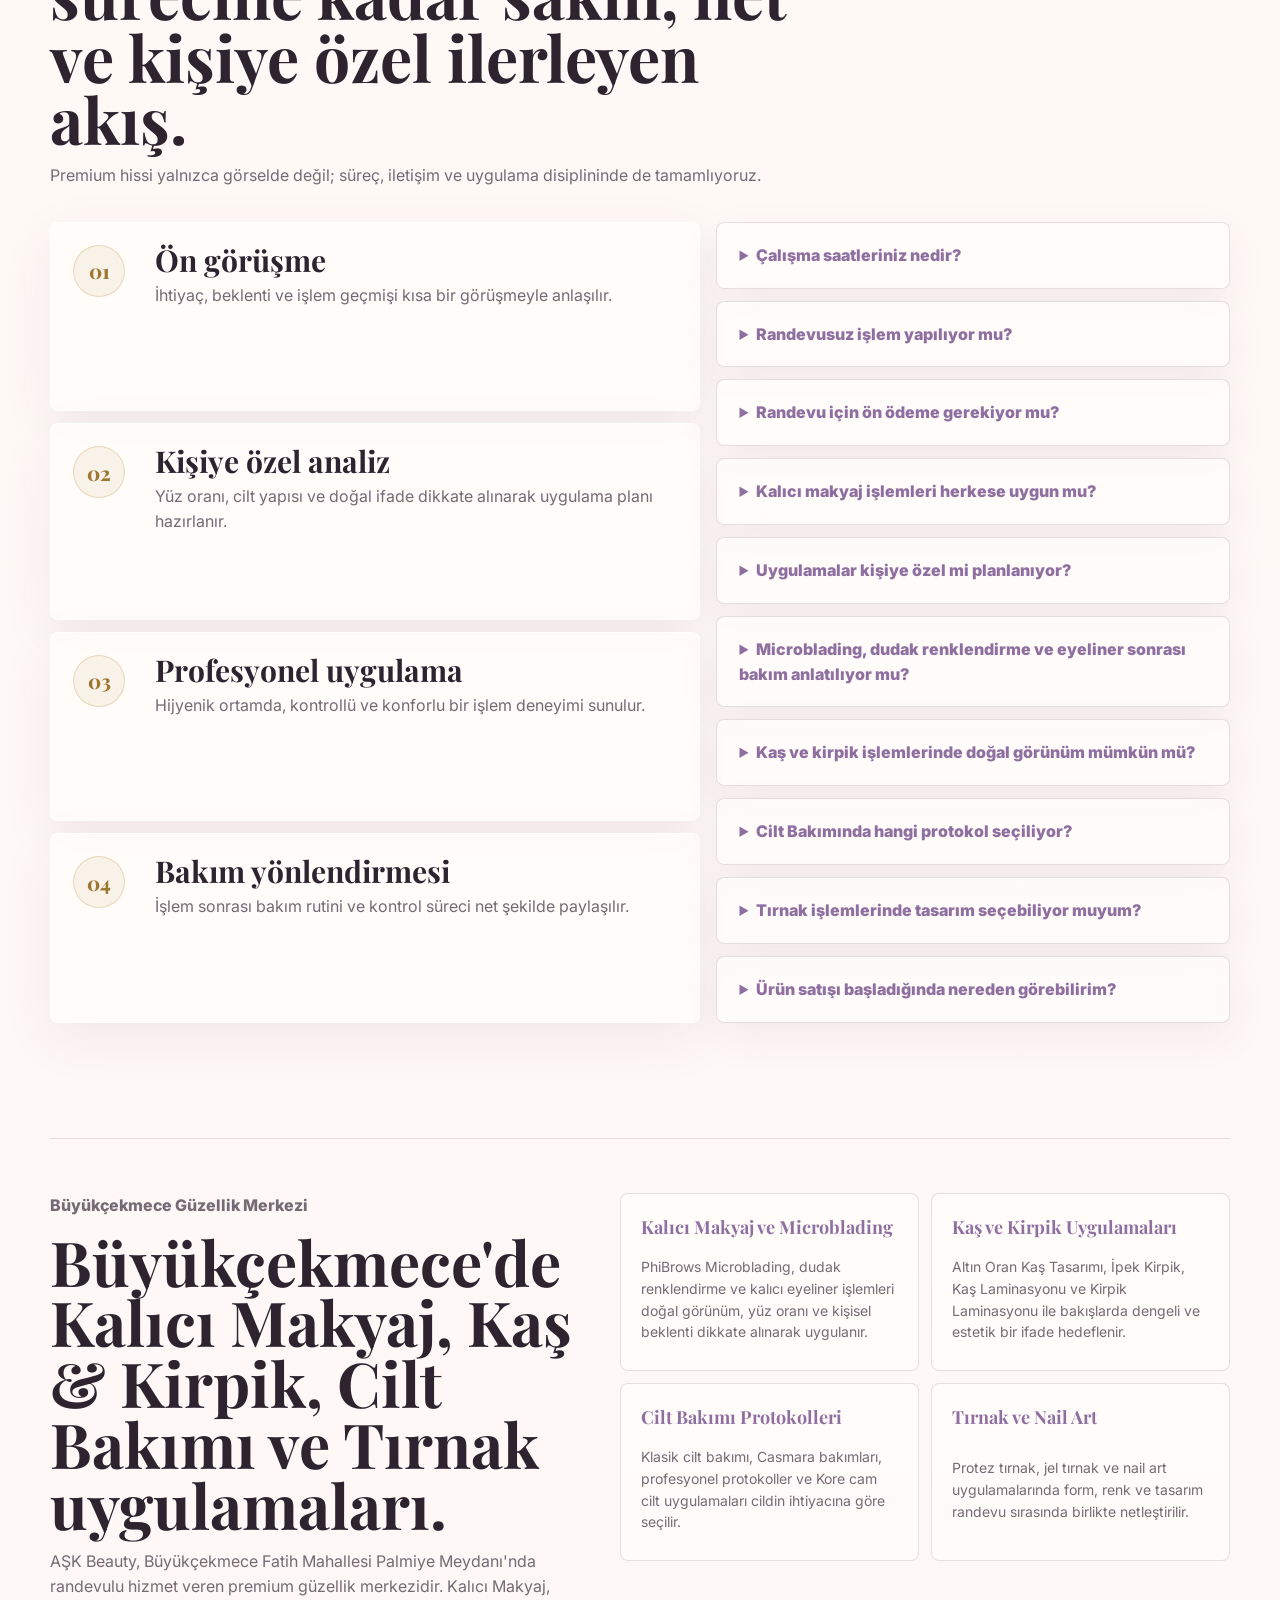
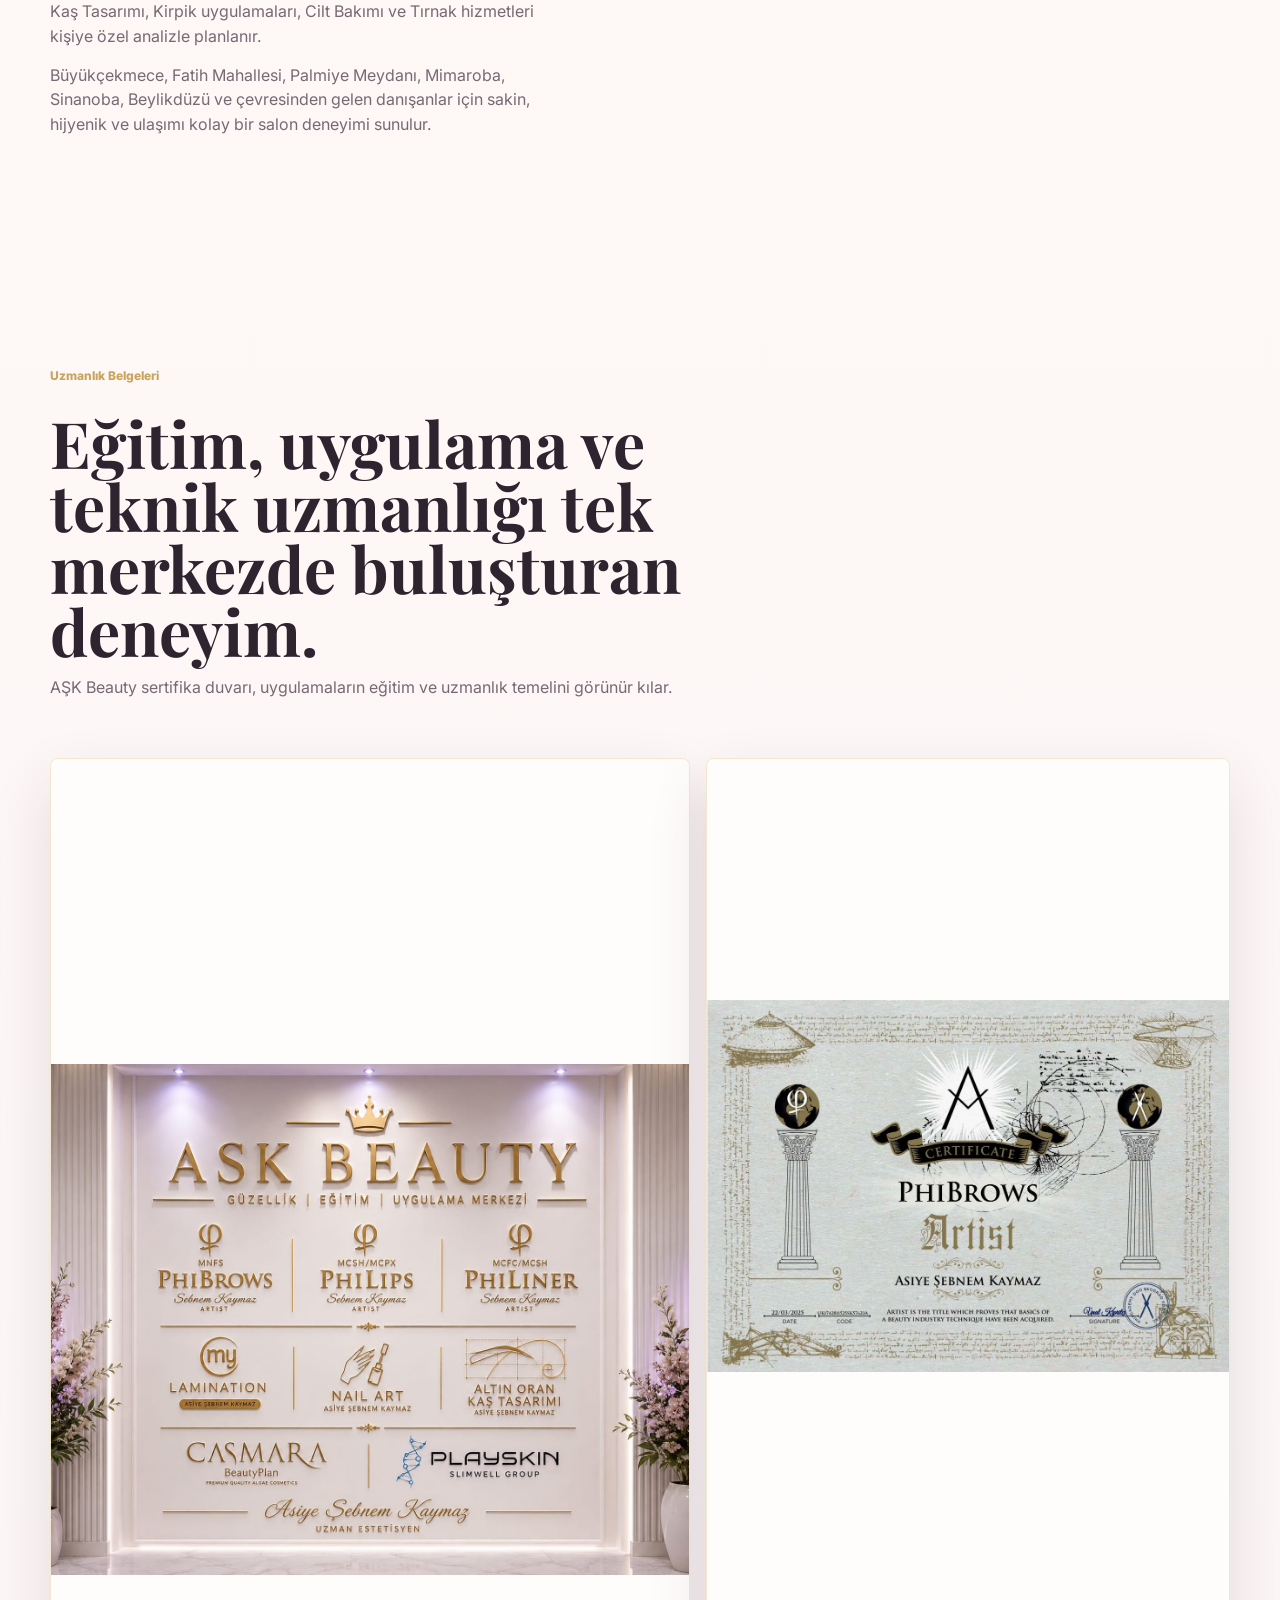
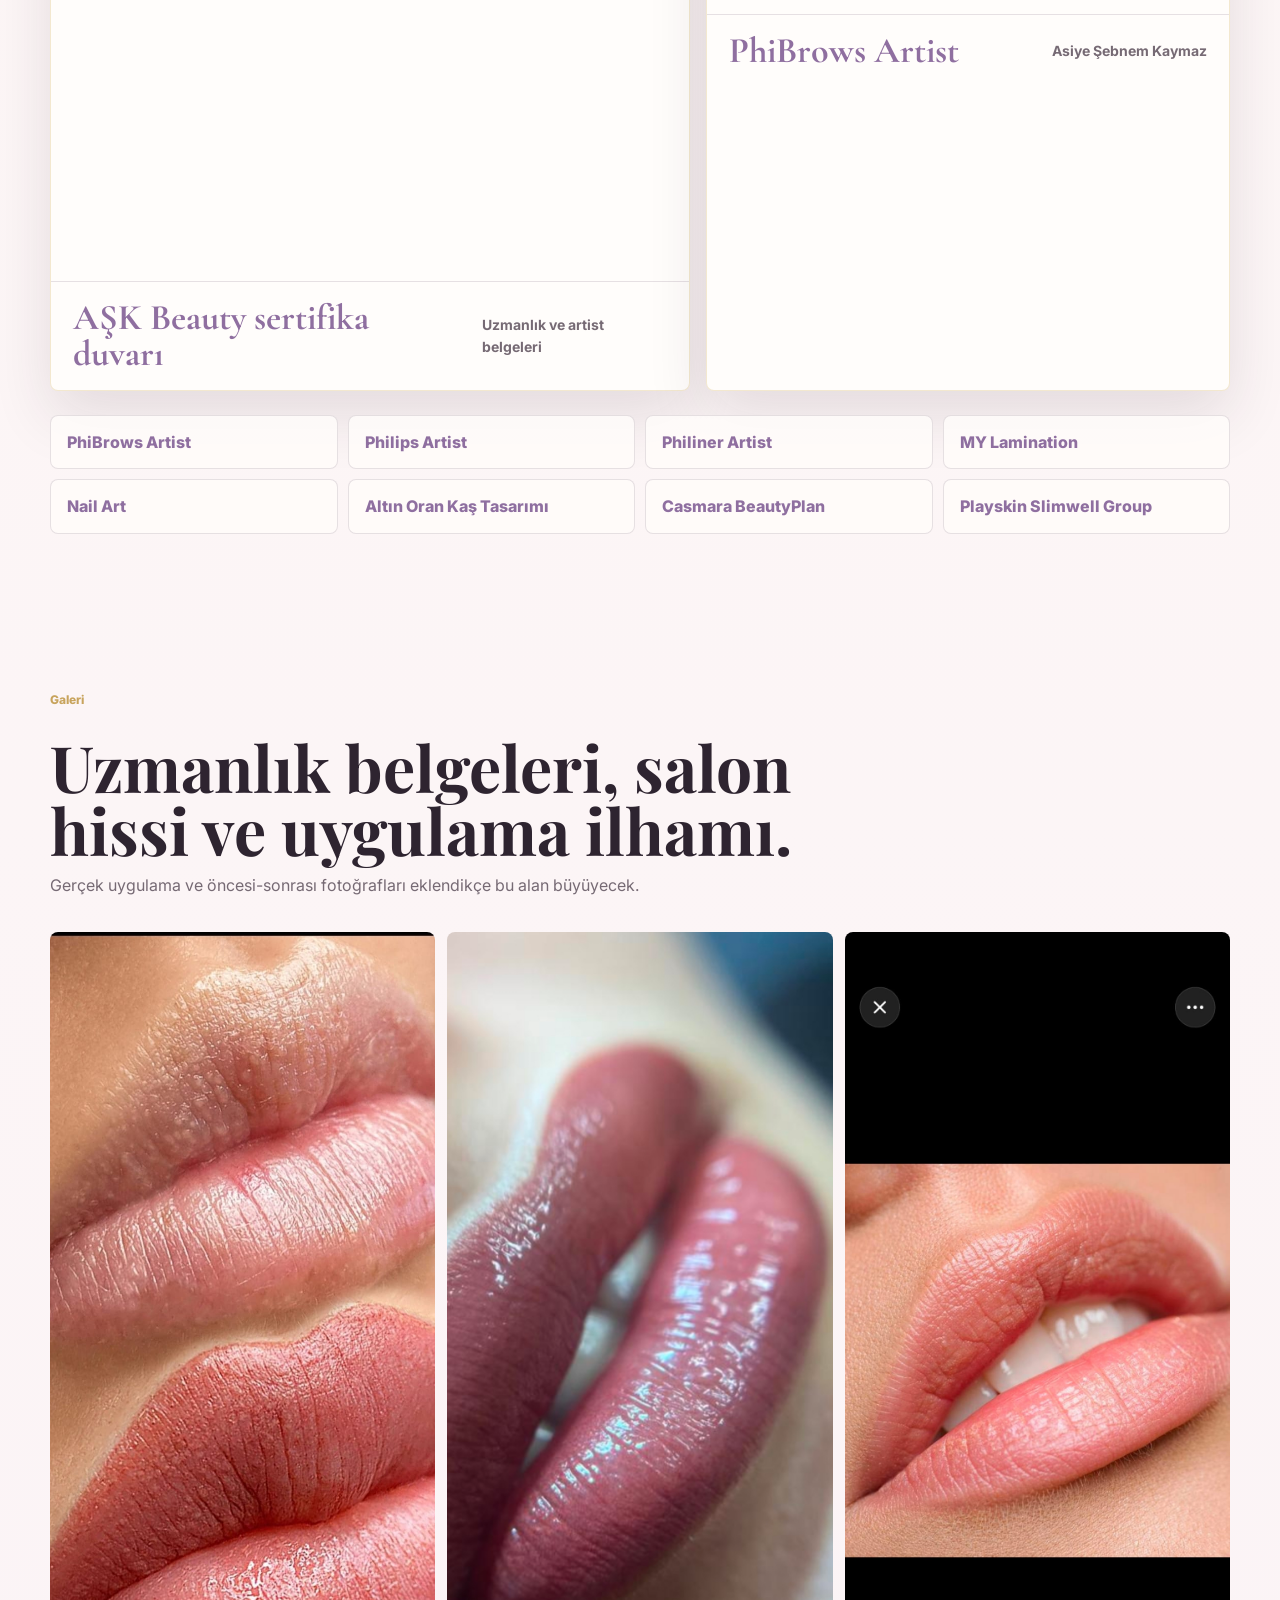
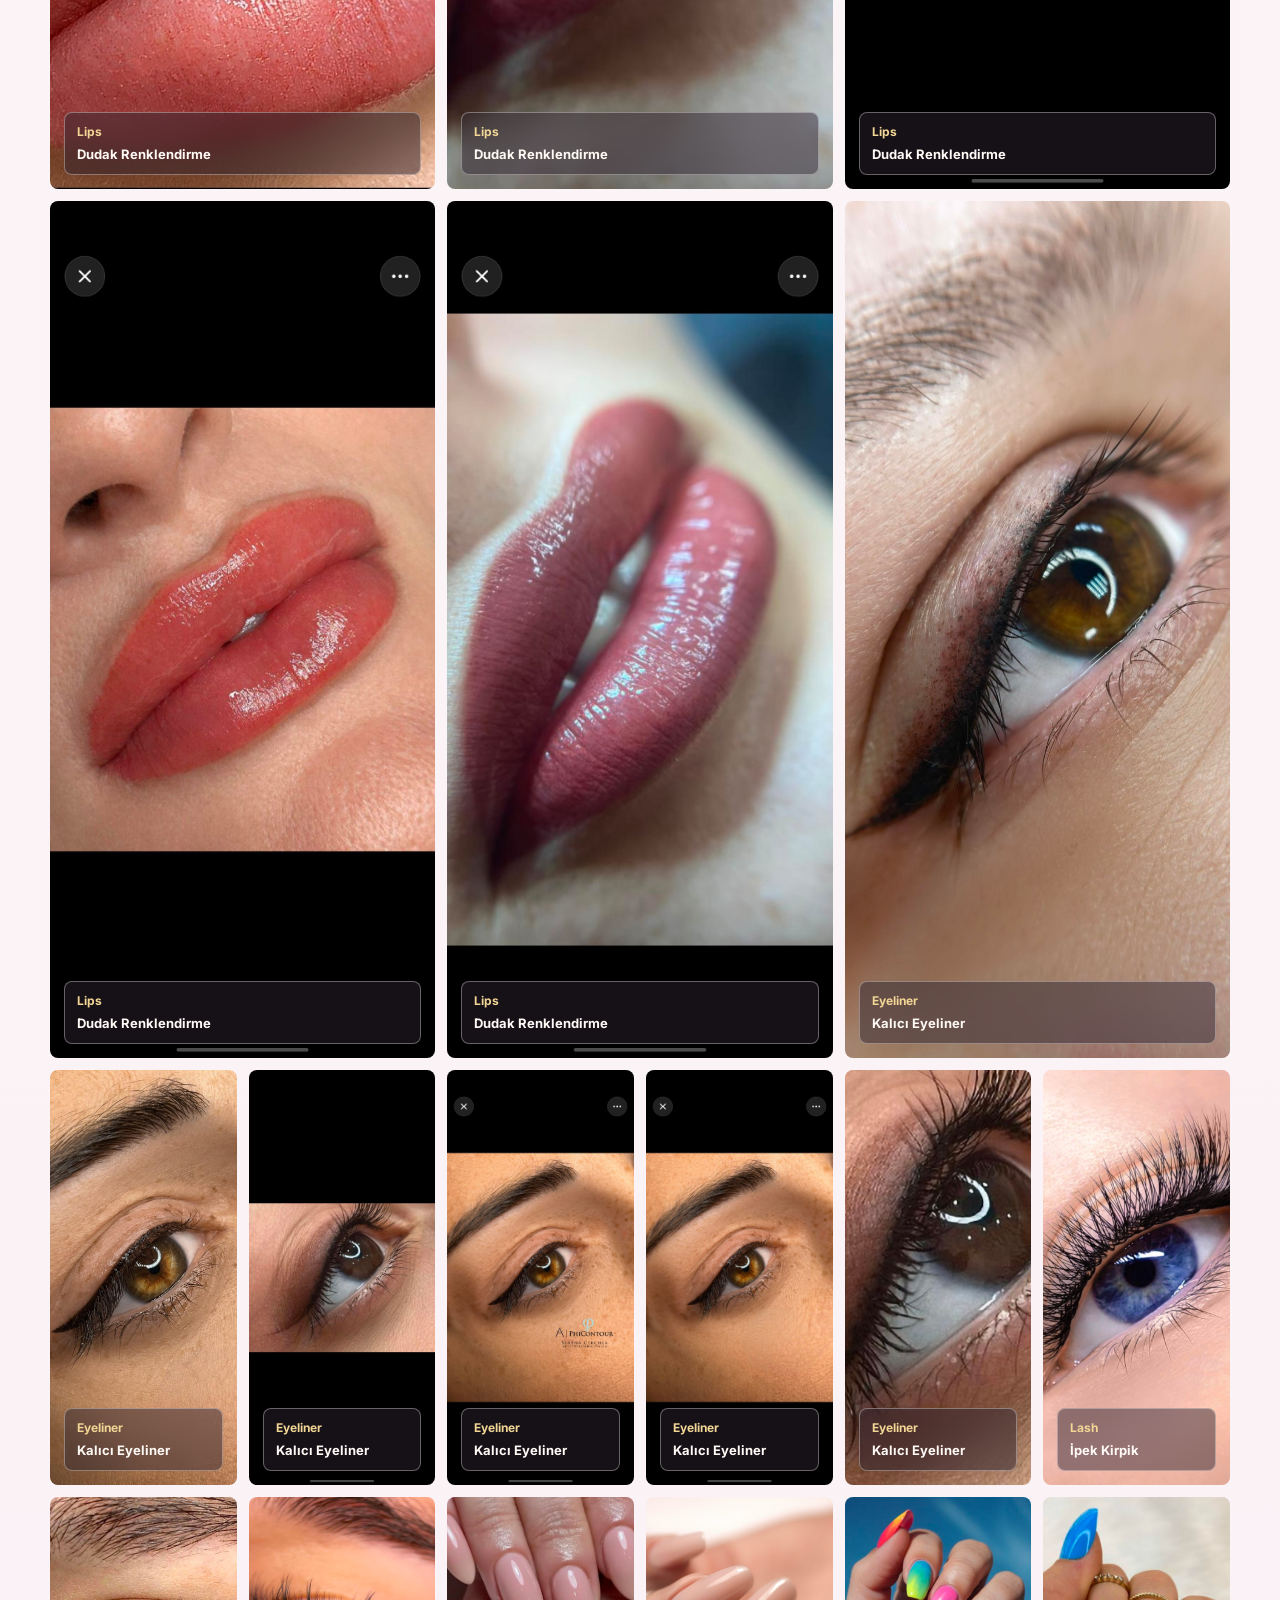
==== commit b1059720: "Fix service copy capitalization" ====
--- a/index.html
+++ b/index.html
@@ -3,11 +3,11 @@
   <head>
     <meta charset="utf-8">
     <meta name="viewport" content="width=device-width, initial-scale=1">
-    <meta name="description" content="AŞK Beauty; kalıcı makyaj, kaş, kirpik, cilt bakımı ve tırnak uygulamalarında premium, hijyenik ve kişiye özel güzellik merkezi deneyimi sunar.">
+    <meta name="description" content="AŞK Beauty; Kalıcı Makyaj, Kaş, Kirpik, Cilt Bakımı ve Tırnak uygulamalarında premium, hijyenik ve kişiye özel güzellik merkezi deneyimi sunar.">
     <meta name="robots" content="index, follow, max-image-preview:large">
     <meta name="theme-color" content="#f7efe8">
     <meta property="og:title" content="AŞK Beauty | Premium Güzellik Merkezi">
-    <meta property="og:description" content="Kalıcı makyaj, kaş, kirpik, cilt bakımı ve tırnak uygulamaları için profesyonel randevu deneyimi.">
+    <meta property="og:description" content="Kalıcı Makyaj, Kaş, Kirpik, Cilt Bakımı ve Tırnak uygulamaları için profesyonel randevu deneyimi.">
     <meta property="og:type" content="website">
     <meta property="og:url" content="https://askbeautyexclusive.com/">
     <meta property="og:site_name" content="AŞK Beauty">
@@ -16,7 +16,7 @@
     <meta property="og:image:alt" content="AŞK Beauty premium güzellik merkezi hizmetleri">
     <meta name="twitter:card" content="summary_large_image">
     <meta name="twitter:title" content="AŞK Beauty | Premium Güzellik Merkezi">
-    <meta name="twitter:description" content="Kalıcı makyaj, kaş, kirpik, cilt bakımı ve tırnak uygulamaları için randevu alın.">
+    <meta name="twitter:description" content="Kalıcı Makyaj, Kaş, Kirpik, Cilt Bakımı ve Tırnak uygulamaları için randevu alın.">
     <meta name="twitter:image" content="https://askbeautyexclusive.com/assets/hero/ask-beauty-hero.jpg">
     <link rel="canonical" href="https://askbeautyexclusive.com/">
     <title>AŞK Beauty | Premium Güzellik Merkezi ve Randevu</title>
@@ -36,7 +36,7 @@
             "@id": "https://askbeautyexclusive.com/#beautysalon",
             "name": "AŞK Beauty",
             "alternateName": "ASK Beauty",
-            "description": "Kalıcı makyaj, kaş, kirpik, cilt bakımı ve tırnak uygulamalarında premium güzellik merkezi.",
+            "description": "Kalıcı Makyaj, Kaş, Kirpik, Cilt Bakımı ve Tırnak uygulamalarında premium güzellik merkezi.",
             "url": "https://askbeautyexclusive.com/",
             "image": "https://askbeautyexclusive.com/assets/exterior/storefront.jpeg",
             "logo": "https://askbeautyexclusive.com/assets/favicon.svg",
--- a/styles.css
+++ b/styles.css
@@ -197,7 +197,6 @@
   font-size: 12px;
   font-weight: 800;
   letter-spacing: 0;
-  text-transform: uppercase;
 }
 
 h1,
@@ -611,14 +610,9 @@
 
 .exterior-showcase {
   display: grid;
-  gap: 24px;
   margin-top: clamp(34px, 6vw, 72px);
   padding-top: clamp(28px, 5vw, 52px);
   border-top: 1px solid var(--line);
-}
-
-.exterior-showcase .section-heading {
-  margin-bottom: 0;
 }
 
 .exterior-gallery {
@@ -646,31 +640,6 @@
 
 .exterior-gallery figure:hover img {
   transform: scale(1.04);
-}
-
-.exterior-gallery figcaption {
-  position: absolute;
-  right: 16px;
-  bottom: 16px;
-  left: 16px;
-  display: grid;
-  gap: 4px;
-  padding: 14px 16px;
-  border: 1px solid rgba(255, 255, 255, 0.38);
-  border-radius: 8px;
-  color: #fffaf6;
-  background: rgba(46, 36, 48, 0.58);
-  backdrop-filter: blur(12px);
-}
-
-.exterior-gallery strong {
-  color: #f2d695;
-  font-size: 14px;
-}
-
-.exterior-gallery span {
-  font-size: 13px;
-  font-weight: 700;
 }
 
 .expert-section {
@@ -703,7 +672,6 @@
   color: var(--gold-dark);
   font-size: 14px;
   letter-spacing: 0;
-  text-transform: uppercase;
 }
 
 .expert-content p {
@@ -803,6 +771,59 @@
   display: grid;
   grid-template-columns: minmax(0, 0.95fr) minmax(320px, 0.75fr);
   gap: 16px;
+}
+
+.local-seo-section {
+  display: grid;
+  grid-template-columns: minmax(0, 0.86fr) minmax(360px, 1fr);
+  gap: clamp(22px, 4vw, 46px);
+  align-items: start;
+  padding-top: clamp(28px, 5vw, 54px);
+  border-top: 1px solid var(--line);
+}
+
+.local-seo-copy {
+  display: grid;
+  gap: 14px;
+}
+
+.local-seo-copy h2 {
+  color: var(--ink);
+  font-size: clamp(34px, 5vw, 62px);
+  line-height: 0.98;
+}
+
+.local-seo-copy p {
+  margin: 0;
+  color: var(--muted);
+  font-size: 16px;
+}
+
+.local-seo-topics {
+  display: grid;
+  grid-template-columns: repeat(2, 1fr);
+  gap: 12px;
+}
+
+.local-seo-topics article {
+  display: grid;
+  gap: 8px;
+  min-height: 178px;
+  padding: 20px;
+  border: 1px solid var(--line);
+  border-radius: 8px;
+  background: rgba(255, 253, 251, 0.78);
+}
+
+.local-seo-topics h3 {
+  color: var(--plum);
+  font-size: 18px;
+}
+
+.local-seo-topics p {
+  margin: 0;
+  color: var(--muted);
+  font-size: 14px;
 }
 
 .journey-panel,
@@ -1004,7 +1025,6 @@
 .gallery-item strong {
   color: #f2d695;
   font-size: 12px;
-  text-transform: uppercase;
 }
 
 .gallery-item span {
@@ -1144,7 +1164,6 @@
   color: #f2d695;
   font-size: 12px;
   font-weight: 850;
-  text-transform: uppercase;
 }
 
 .instagram-card strong {
@@ -1519,7 +1538,6 @@
   color: var(--gold-dark);
   font-size: 12px;
   font-weight: 800;
-  text-transform: uppercase;
 }
 
 .contact-grid strong,
@@ -1602,6 +1620,7 @@
   .cta-section,
   .certificate-gallery,
   .interior-layout,
+  .local-seo-section,
   .exterior-gallery,
   .expert-section,
   .experience-layout,
@@ -1689,6 +1708,7 @@
   .category-showcase,
   .service-grid,
   .interior-gallery,
+  .local-seo-topics,
   .exterior-gallery,
   .instagram-grid,
   .testimonial-grid,
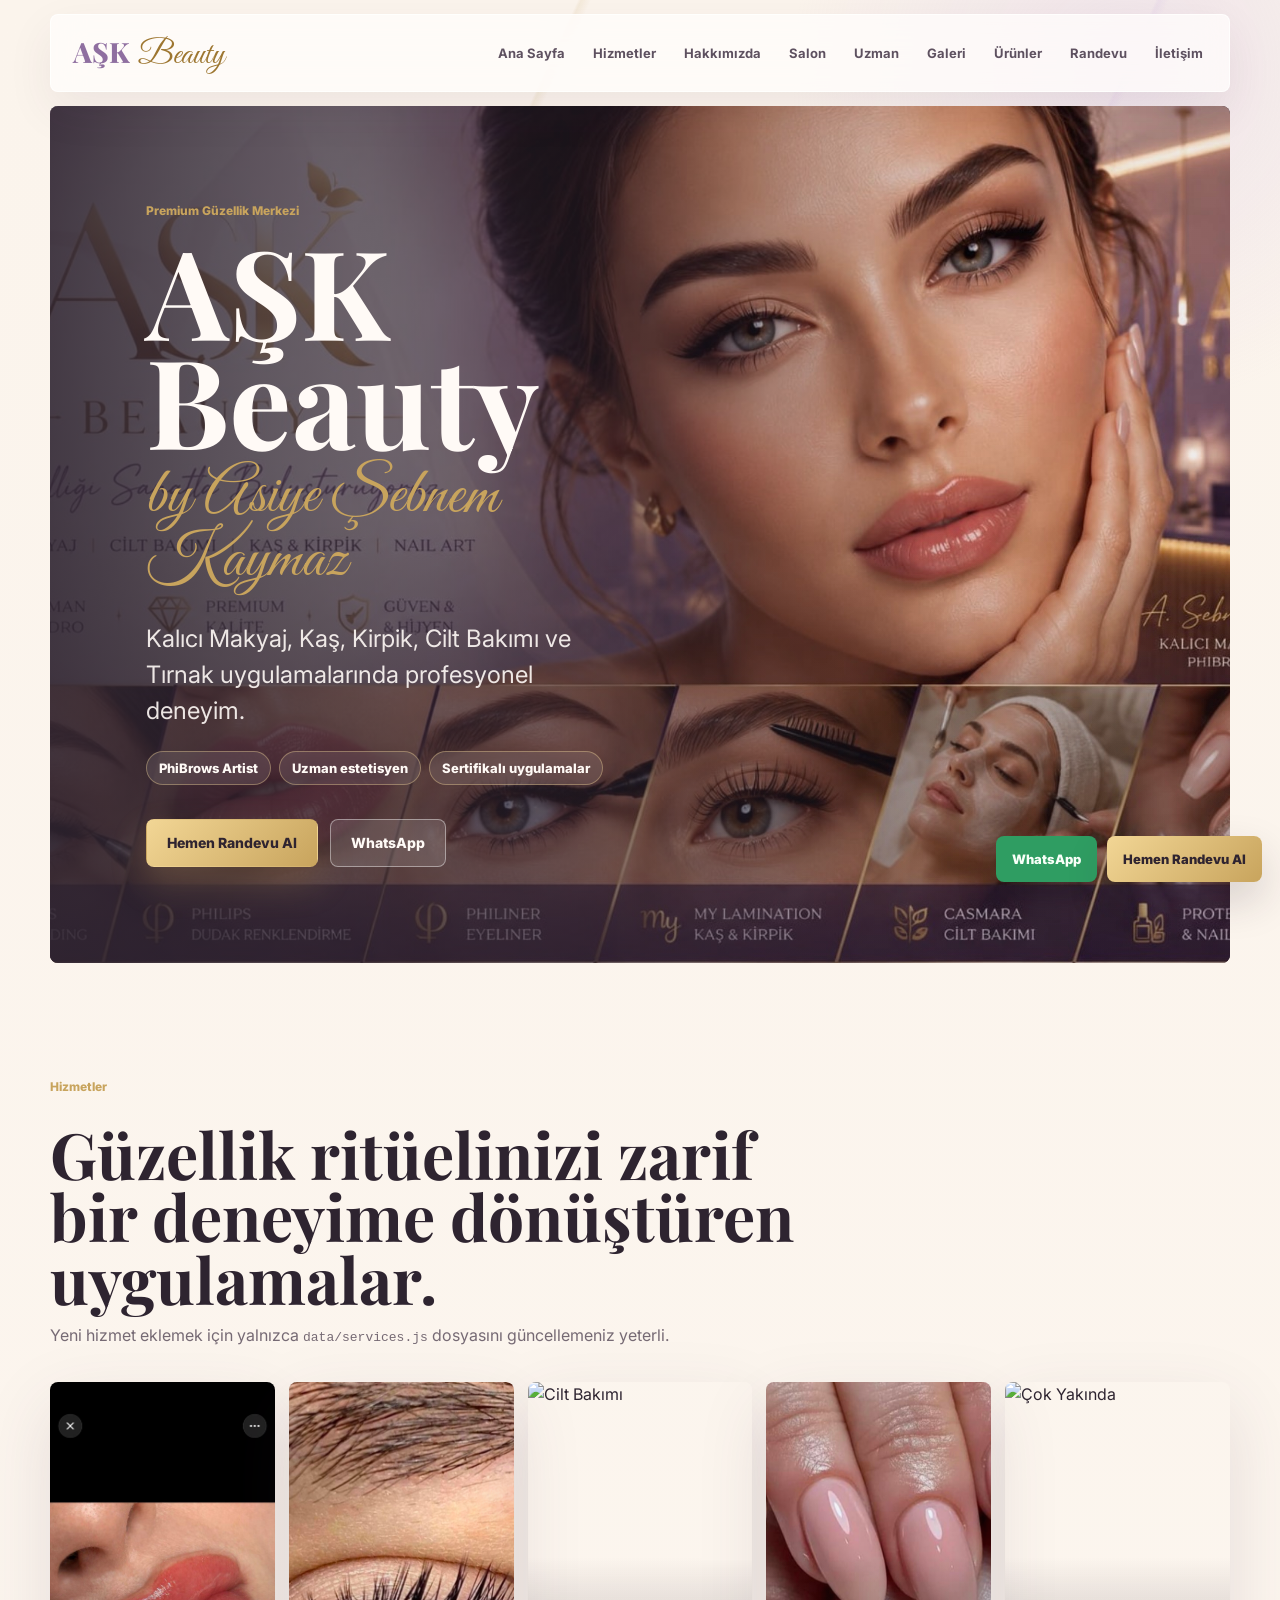
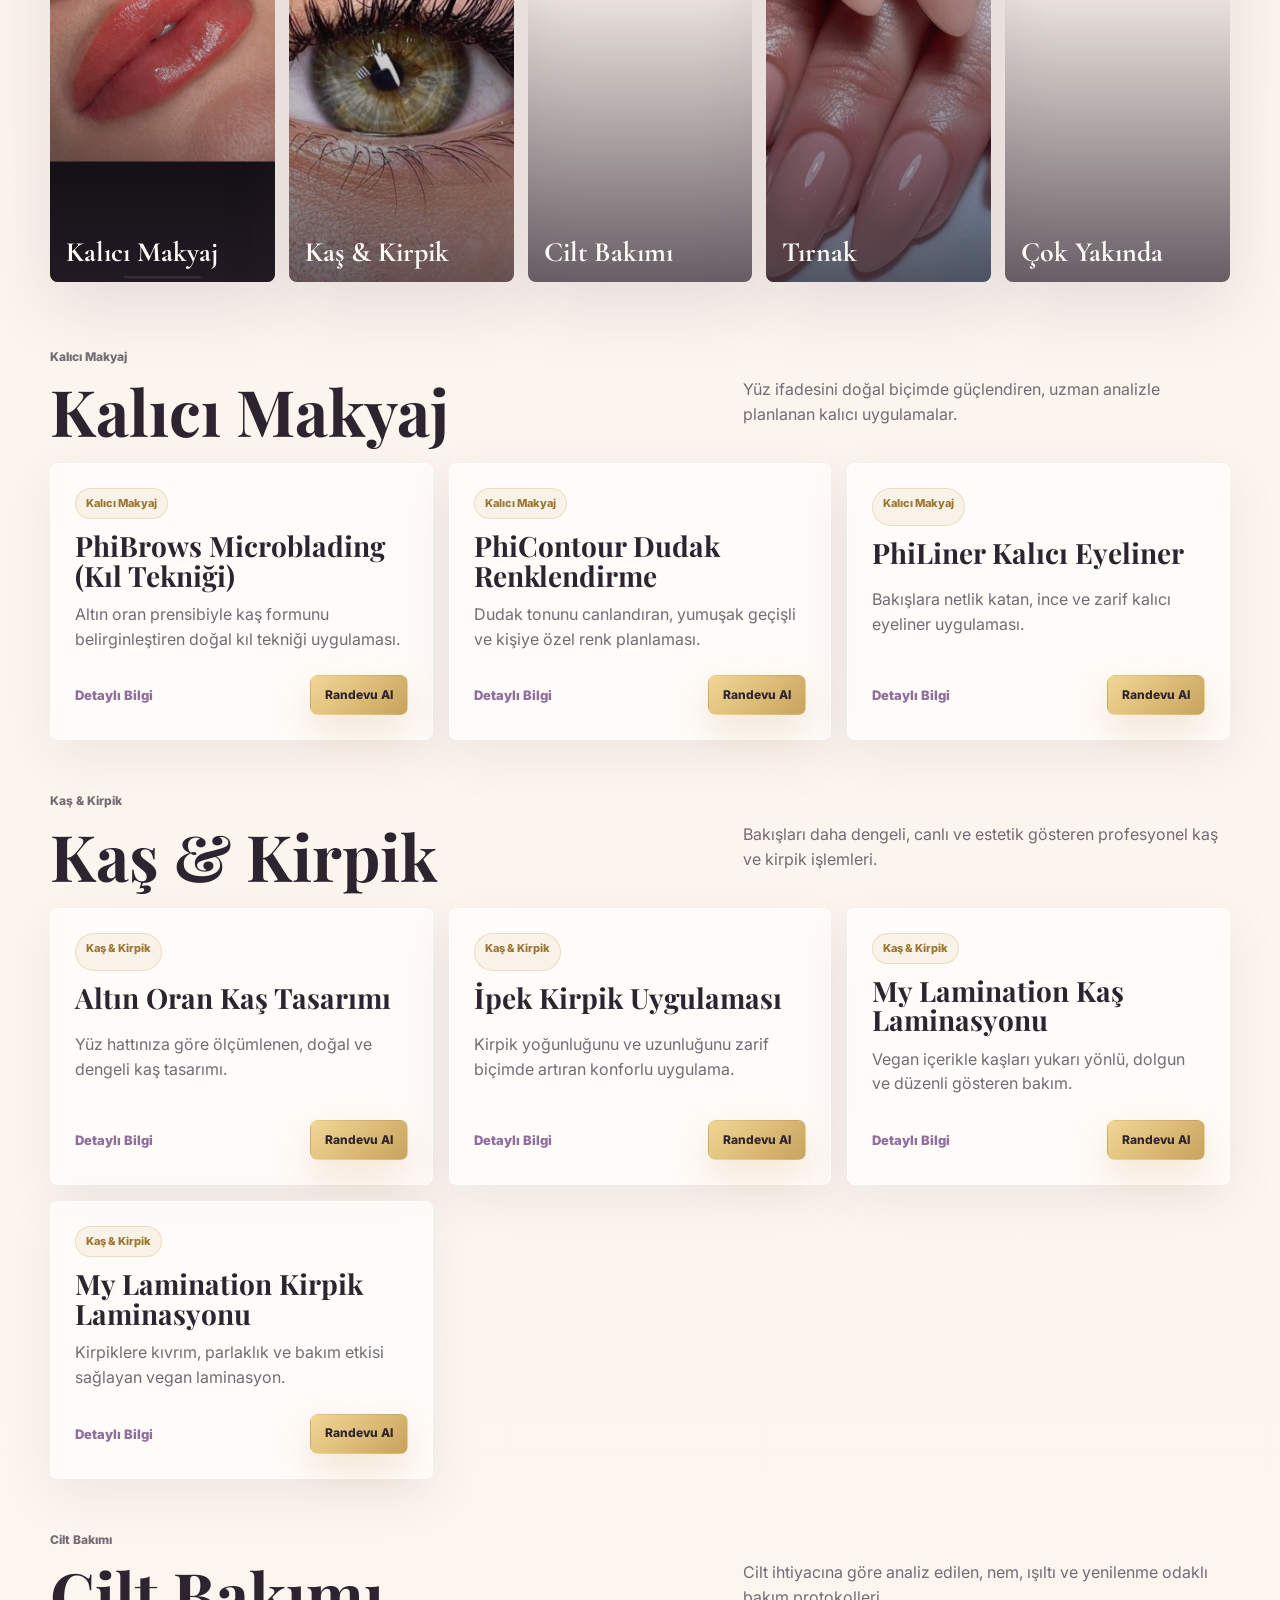
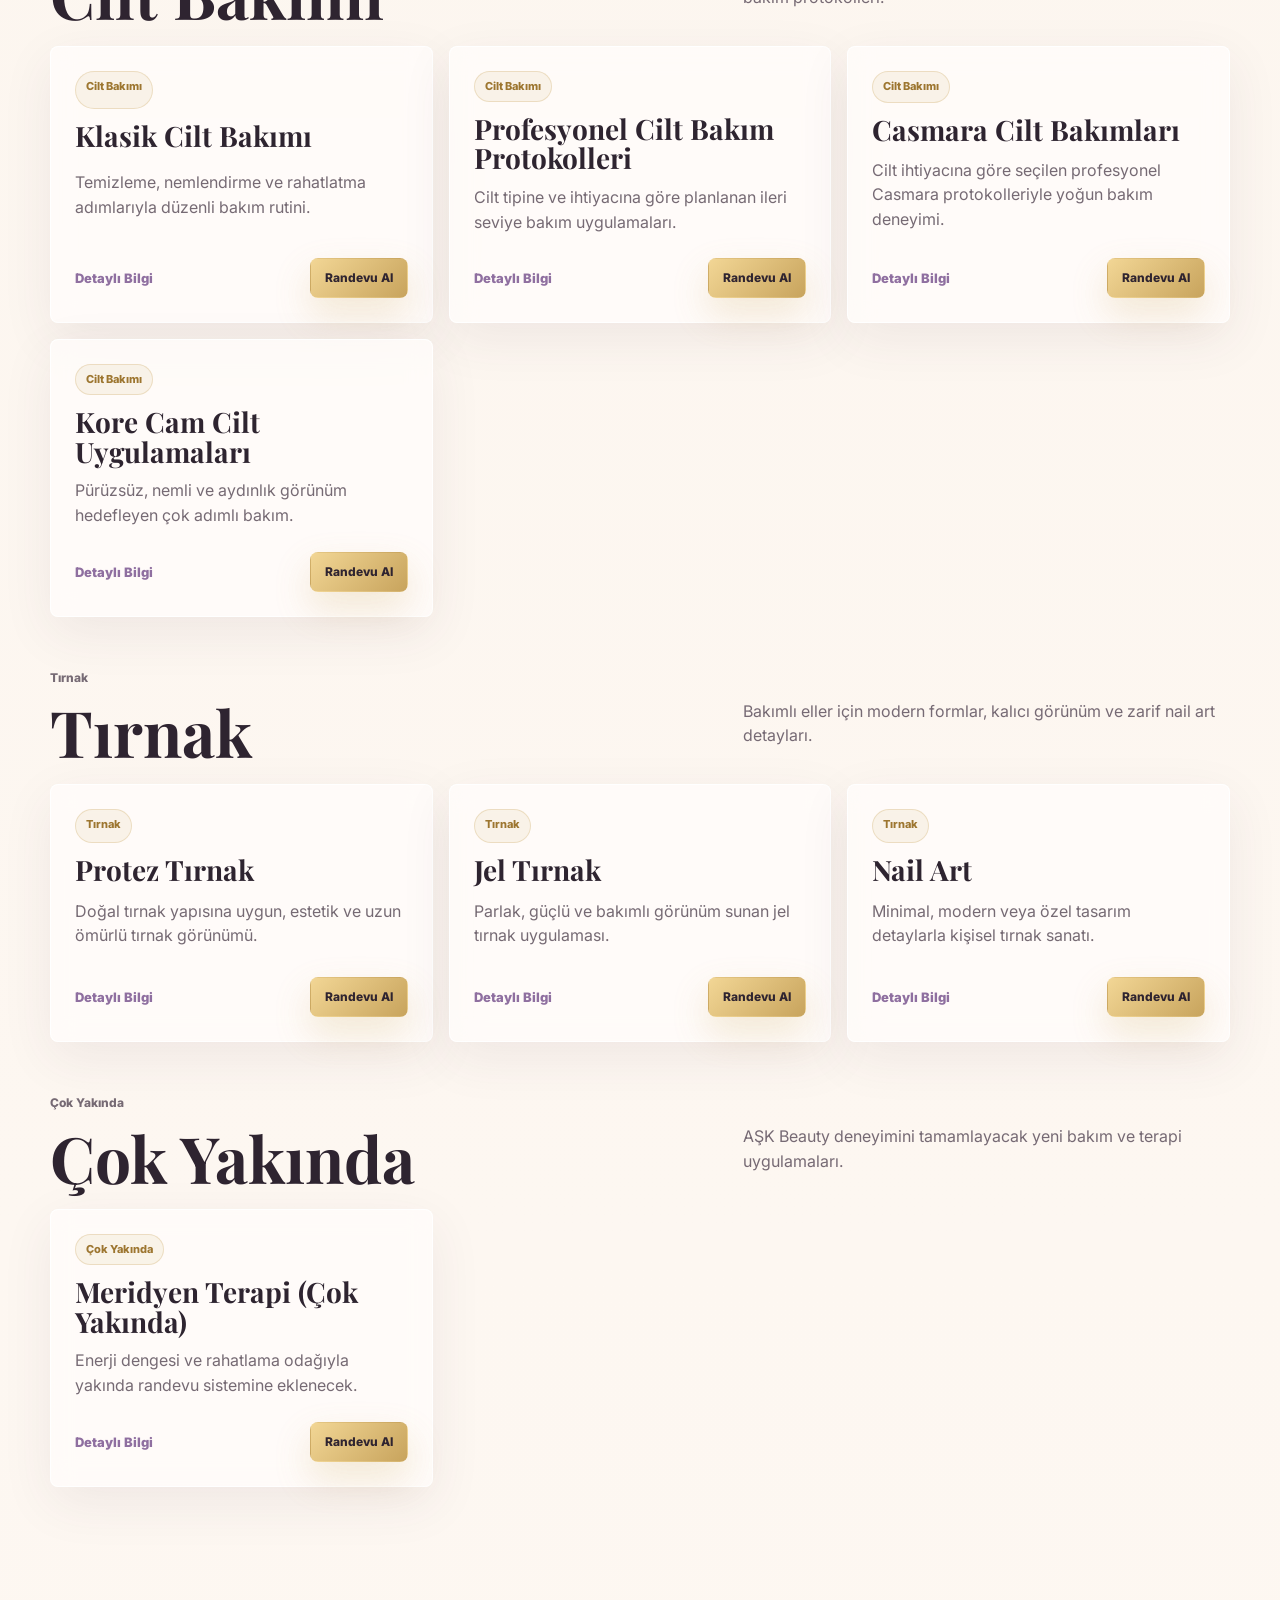
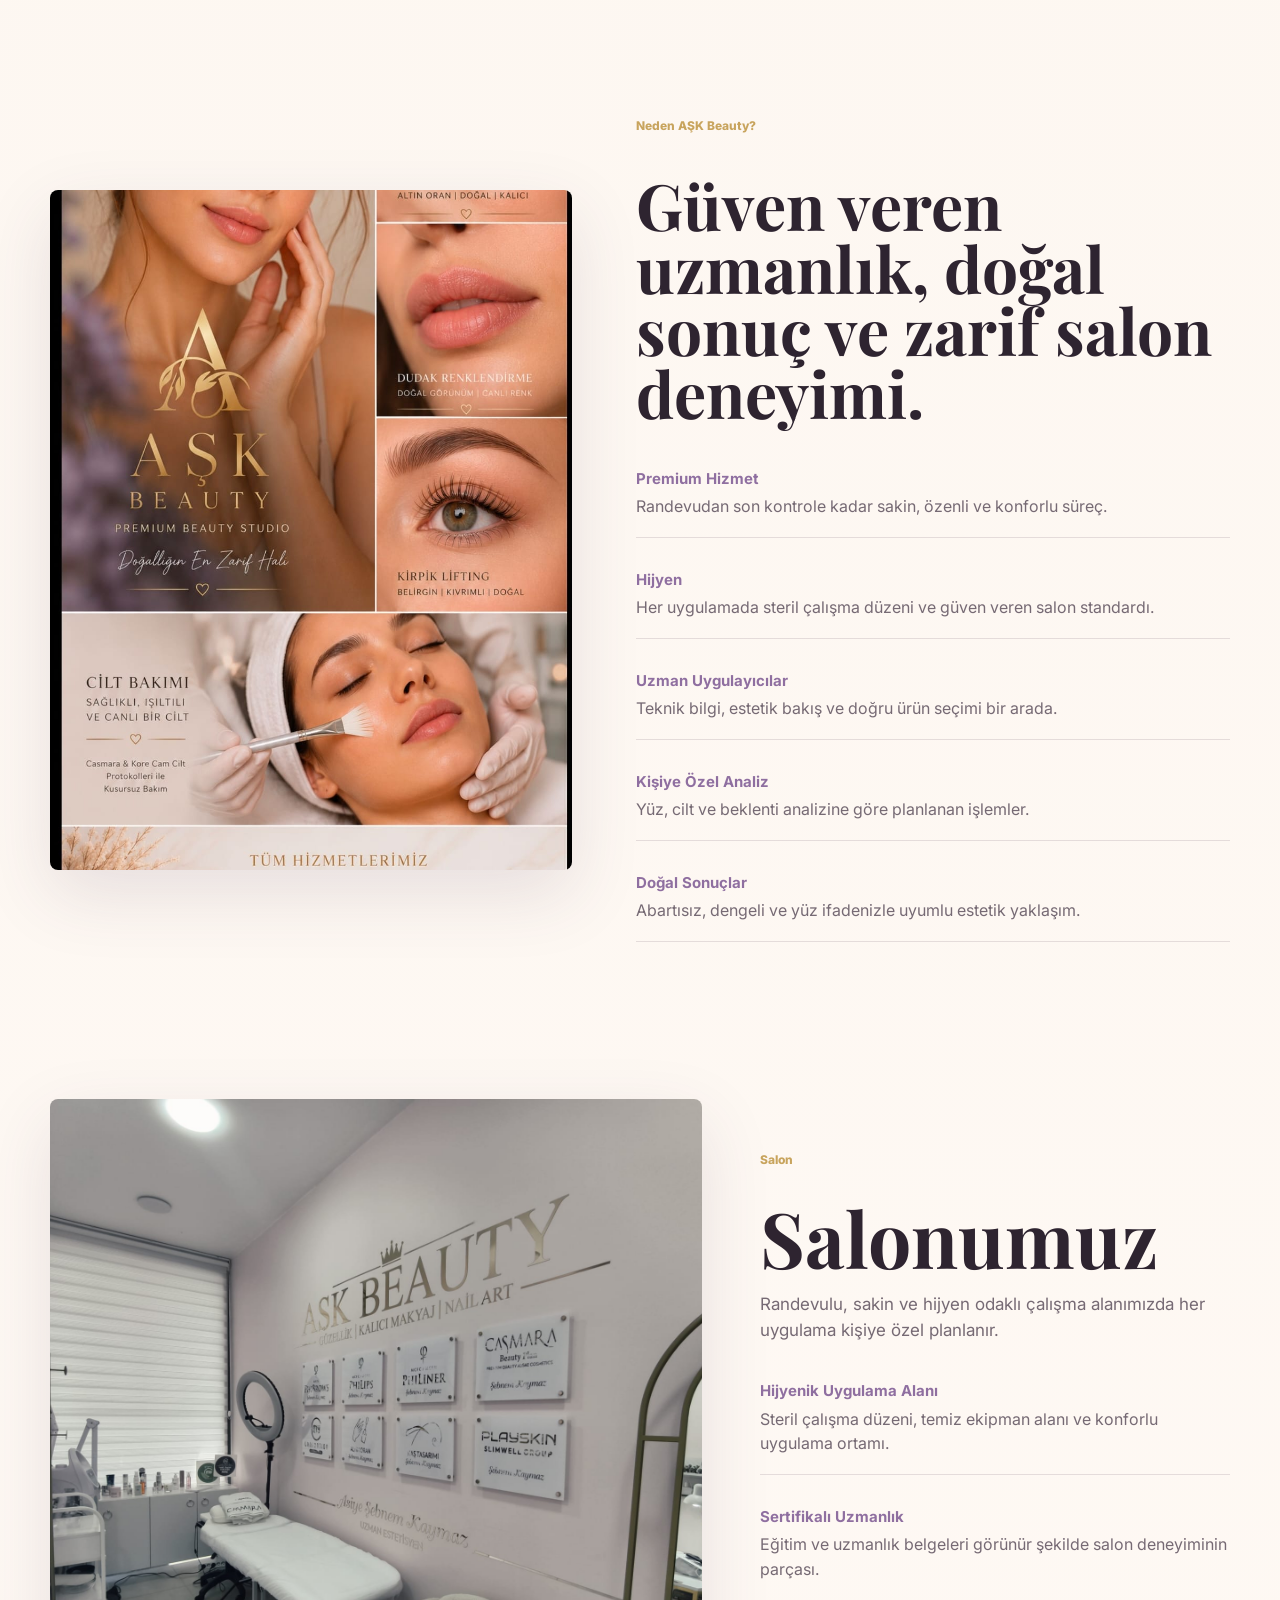
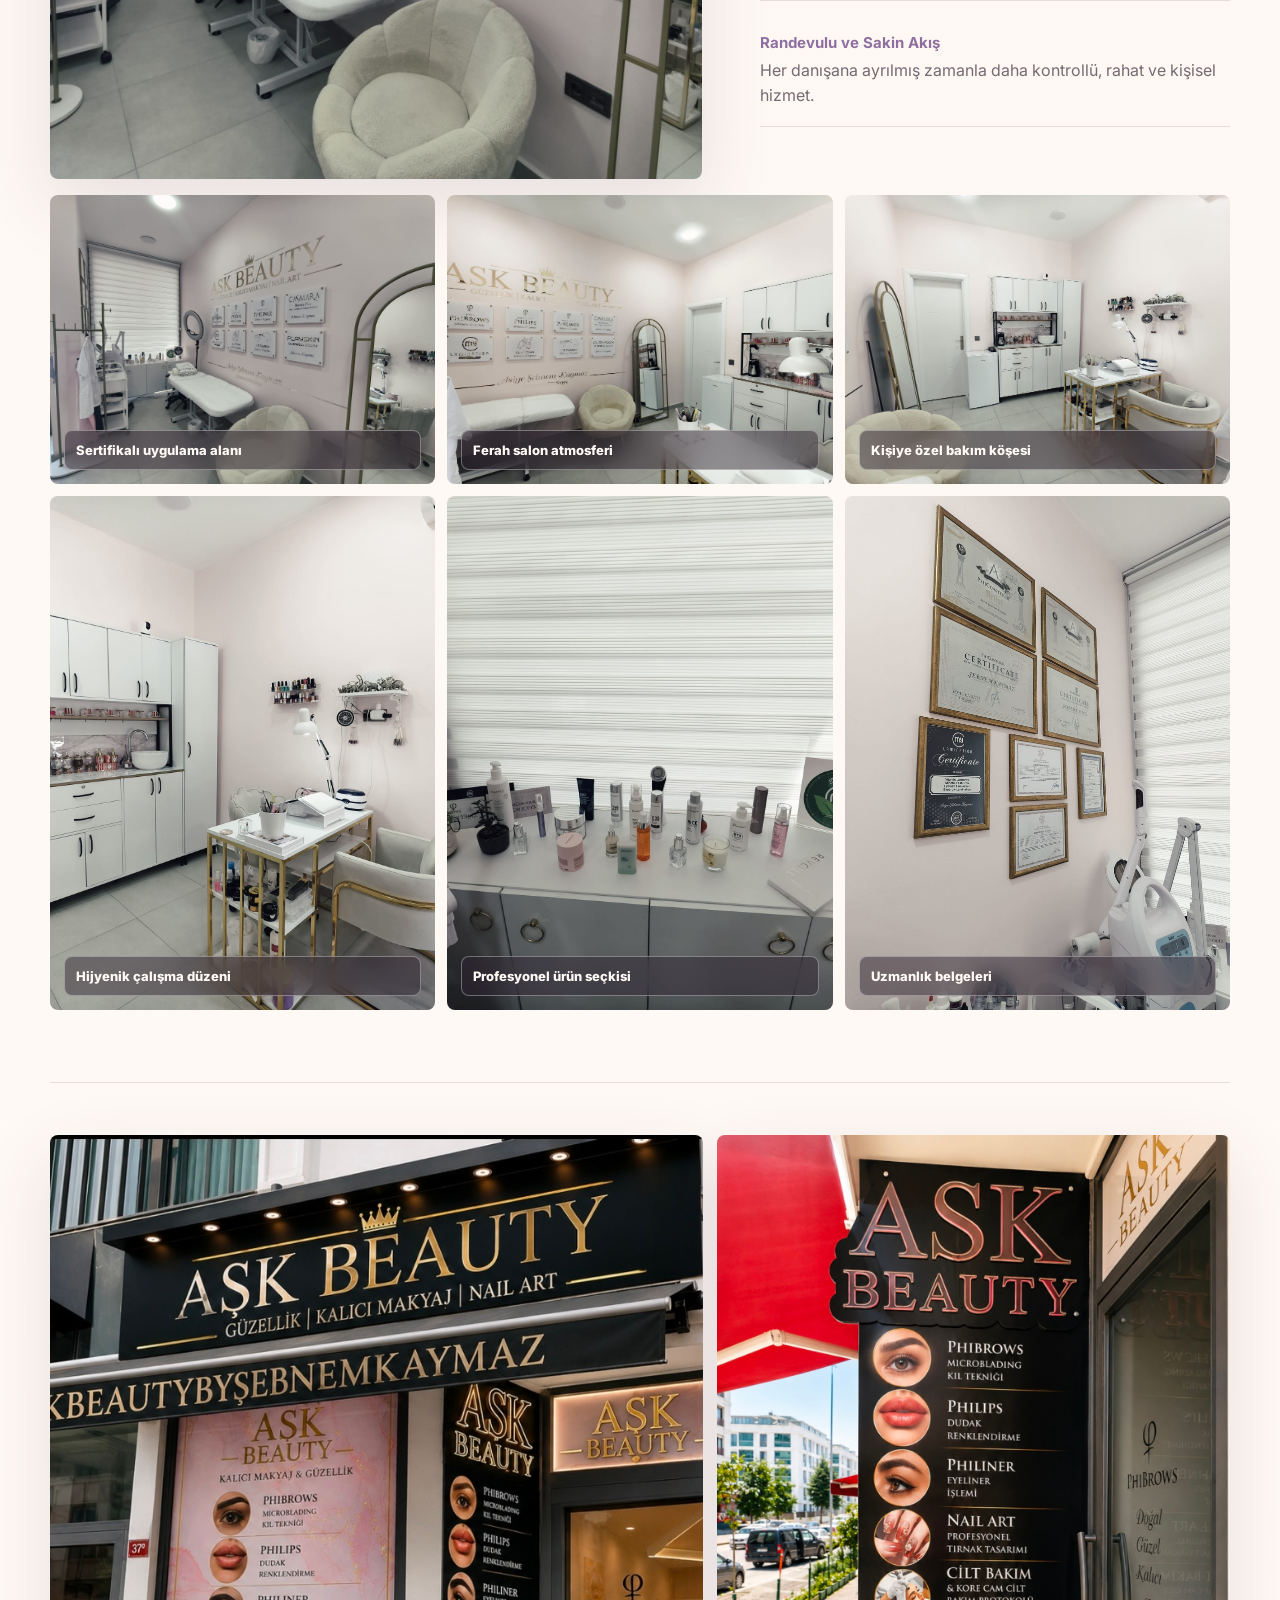
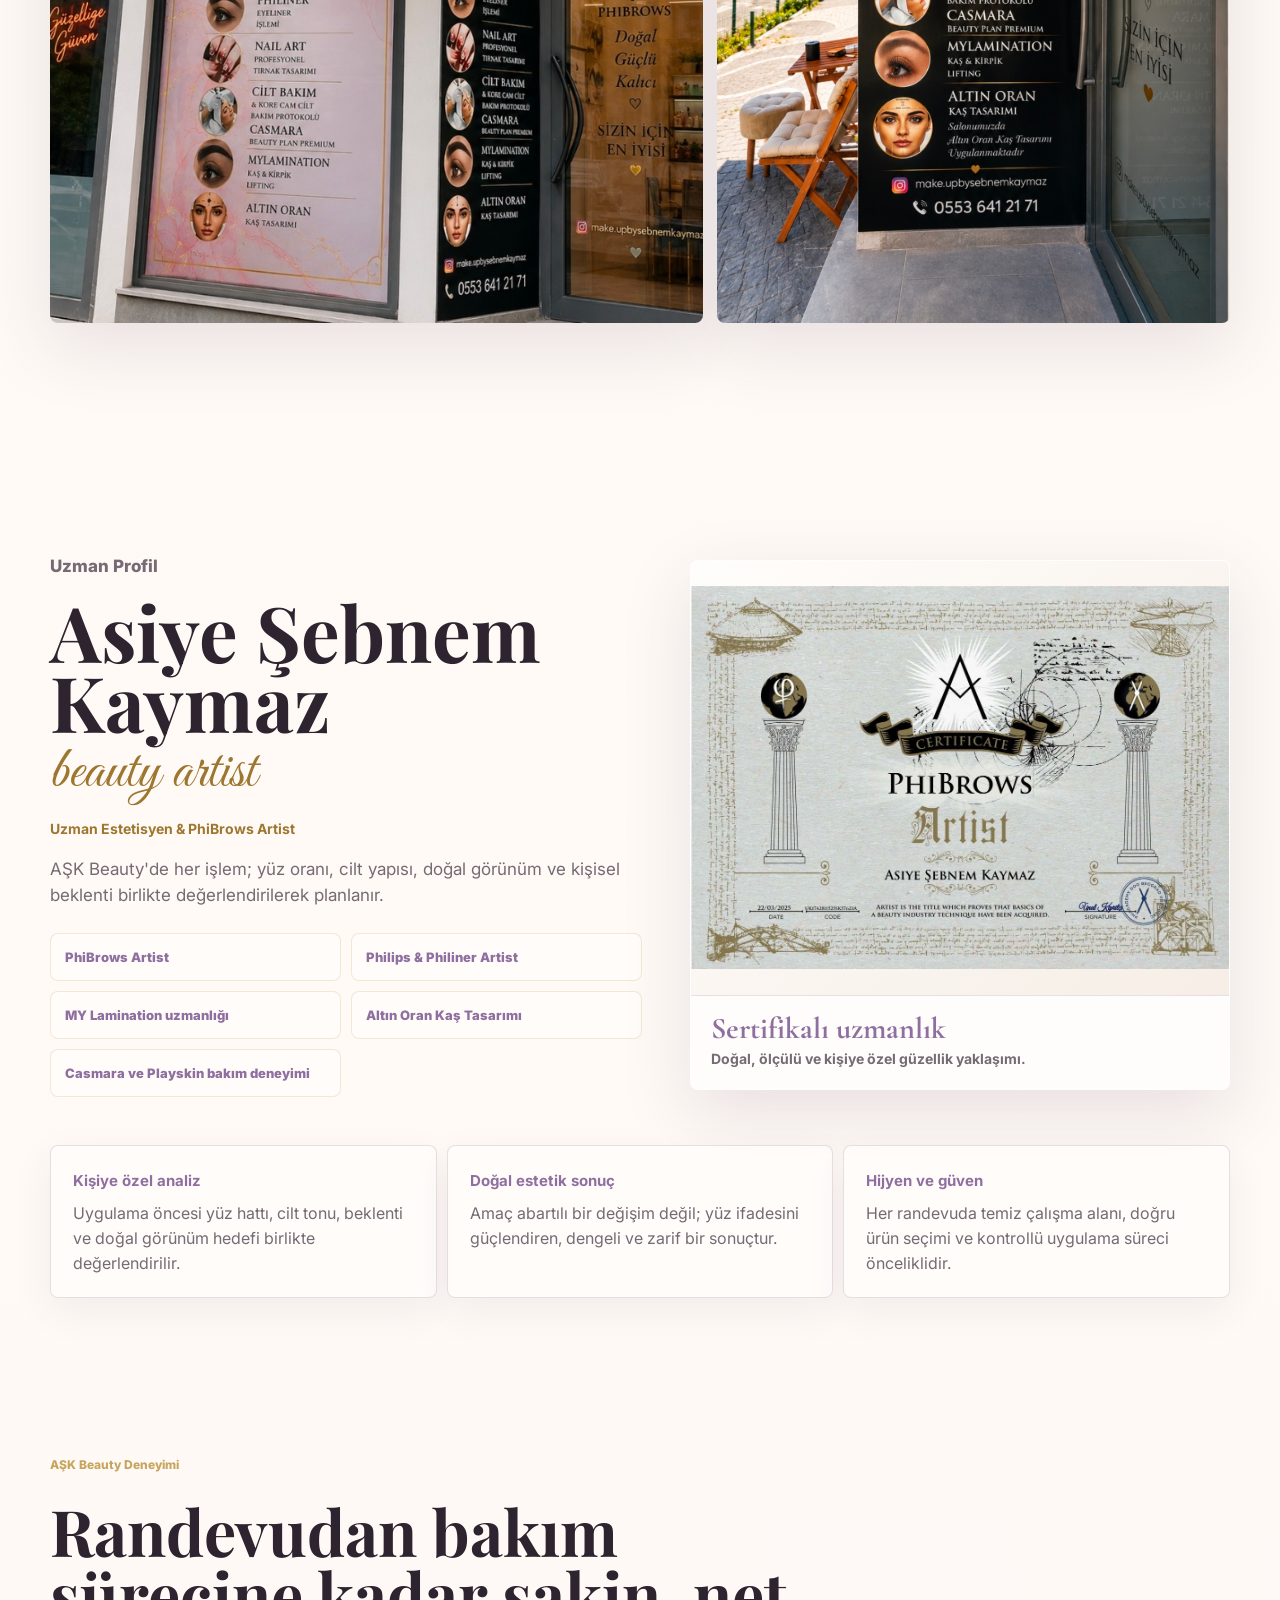
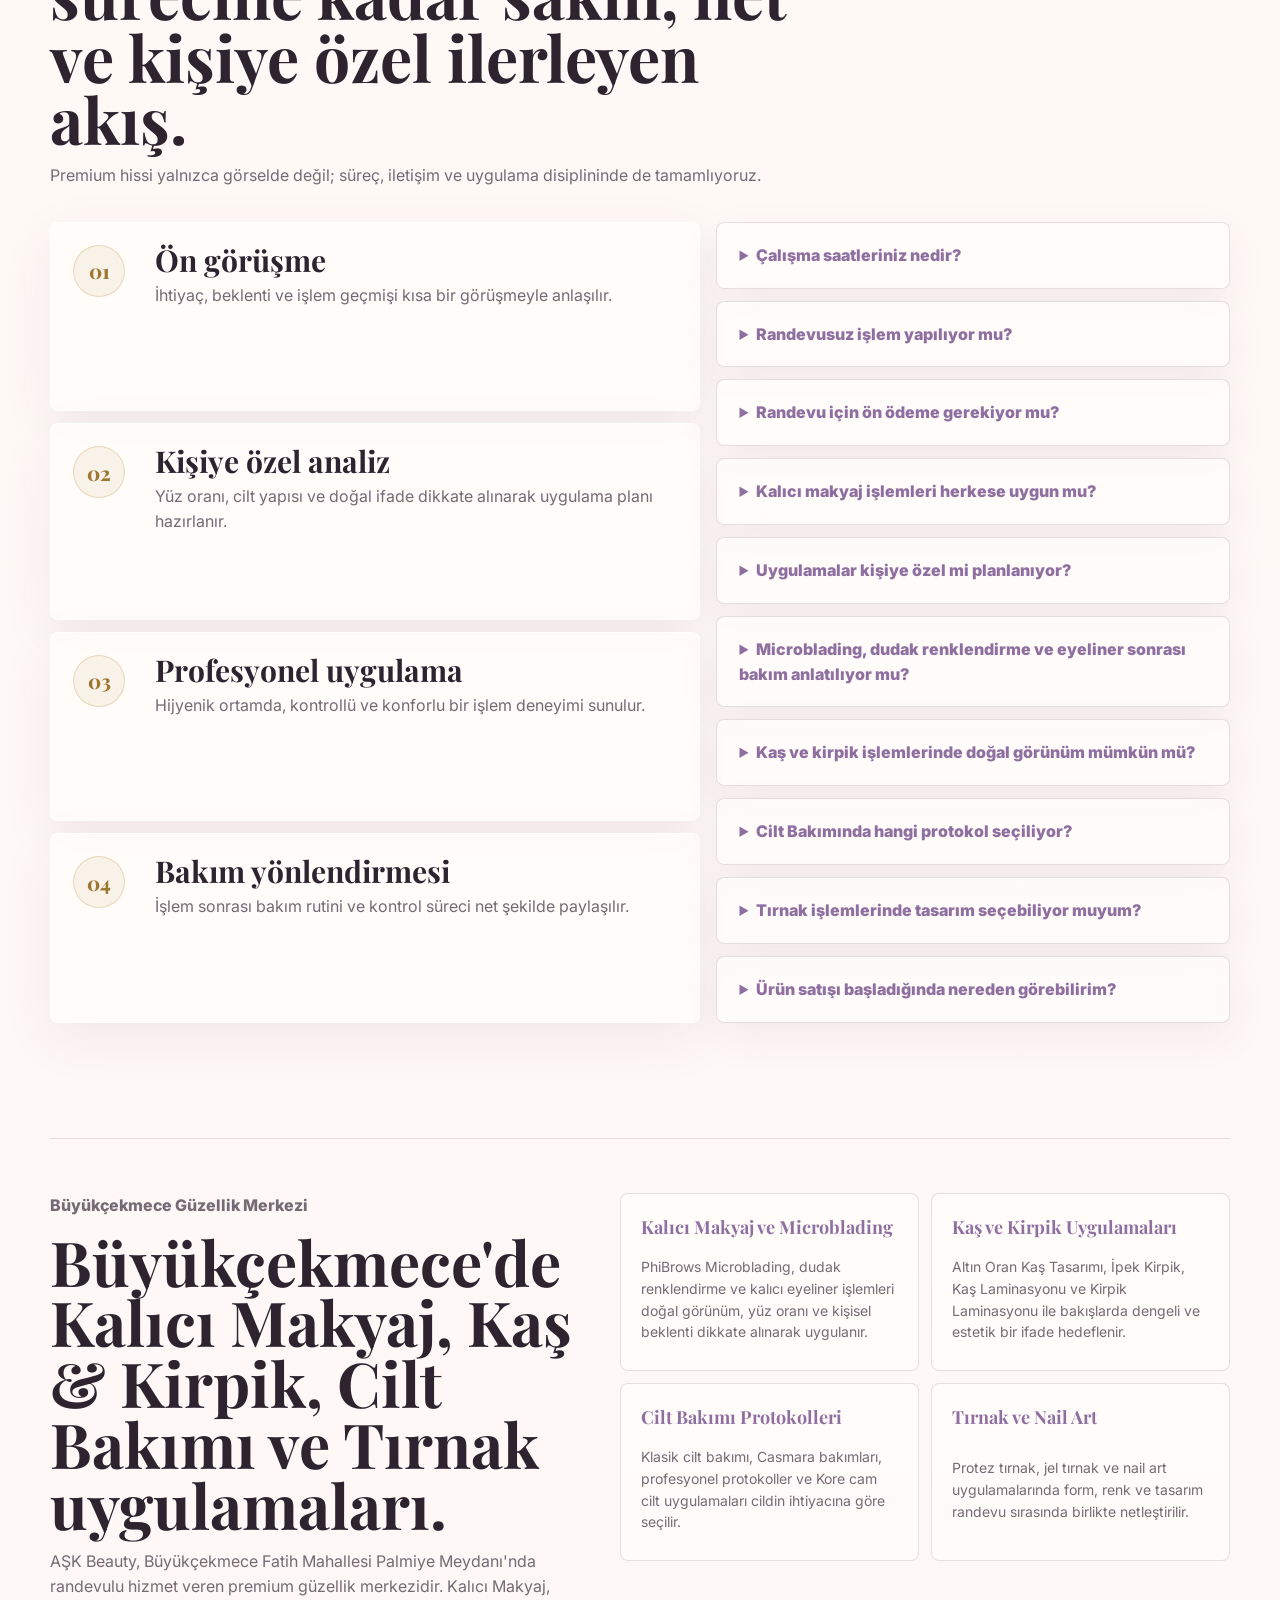
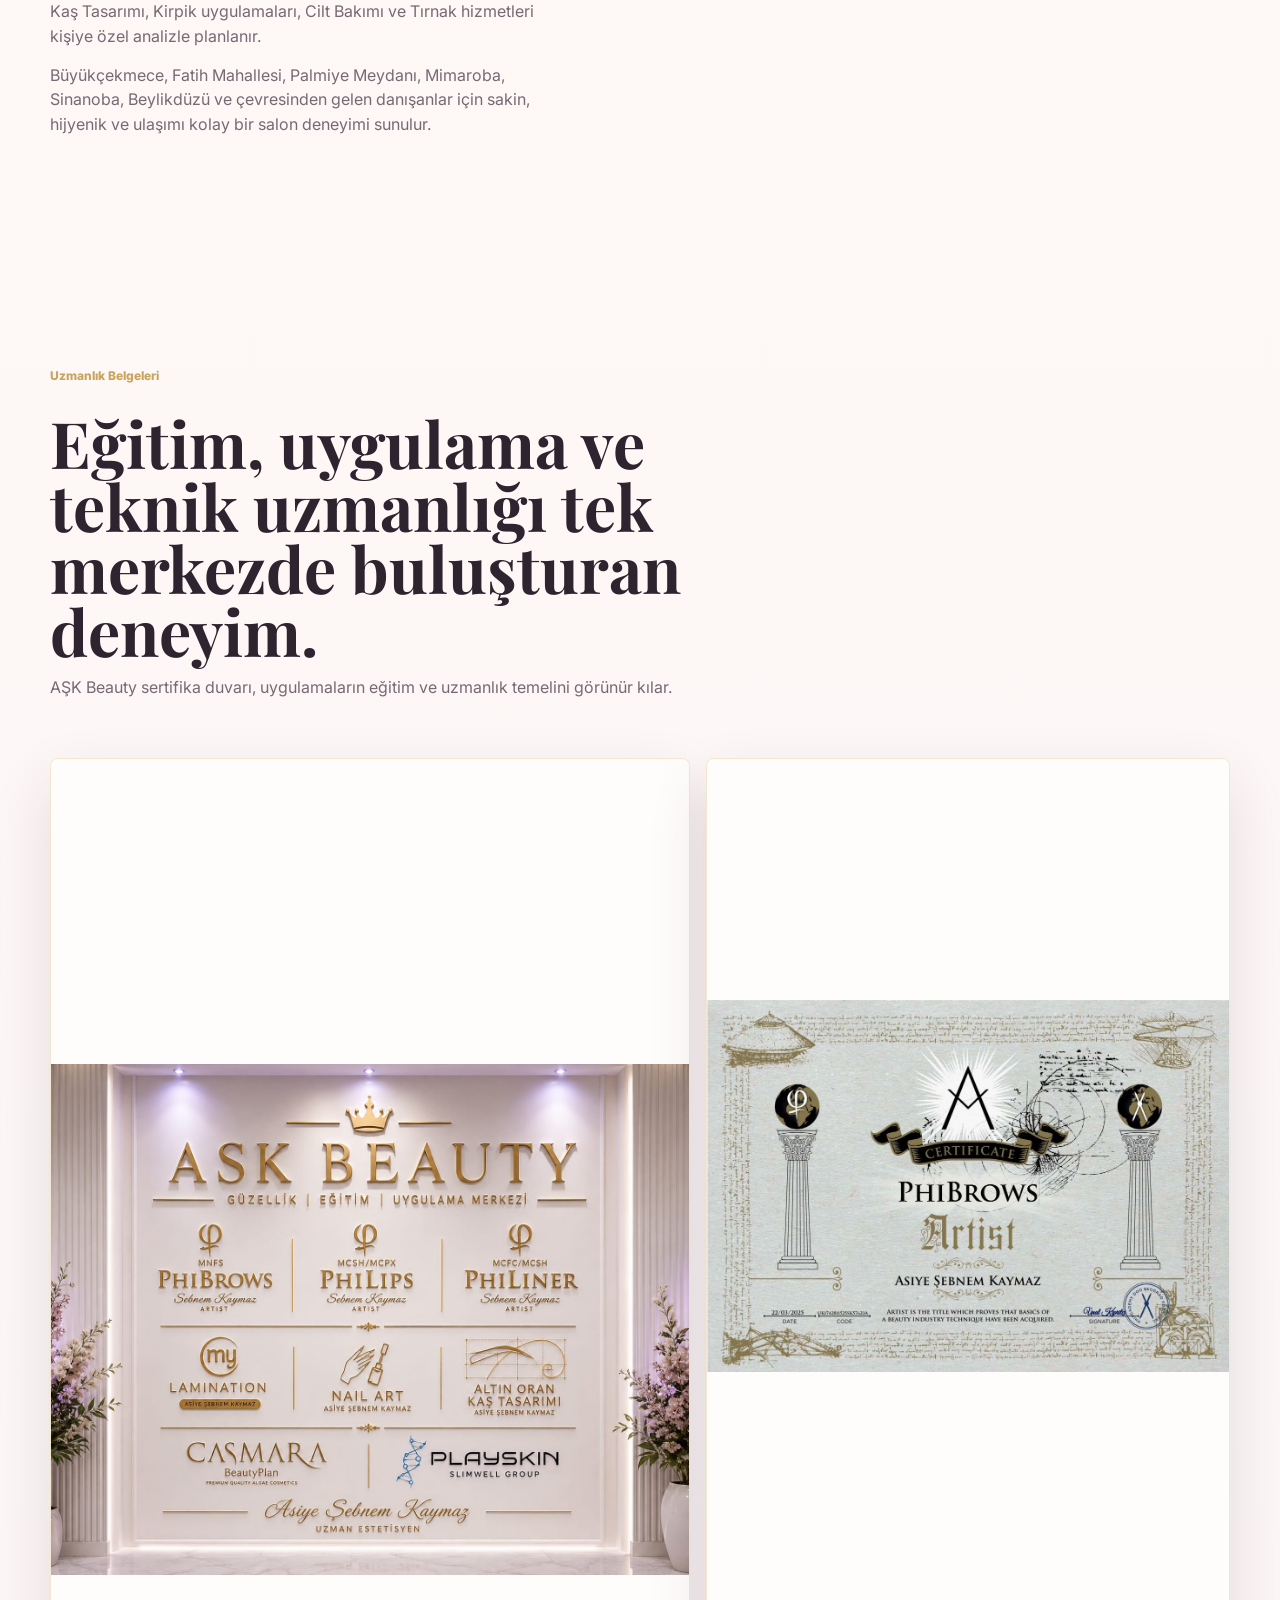
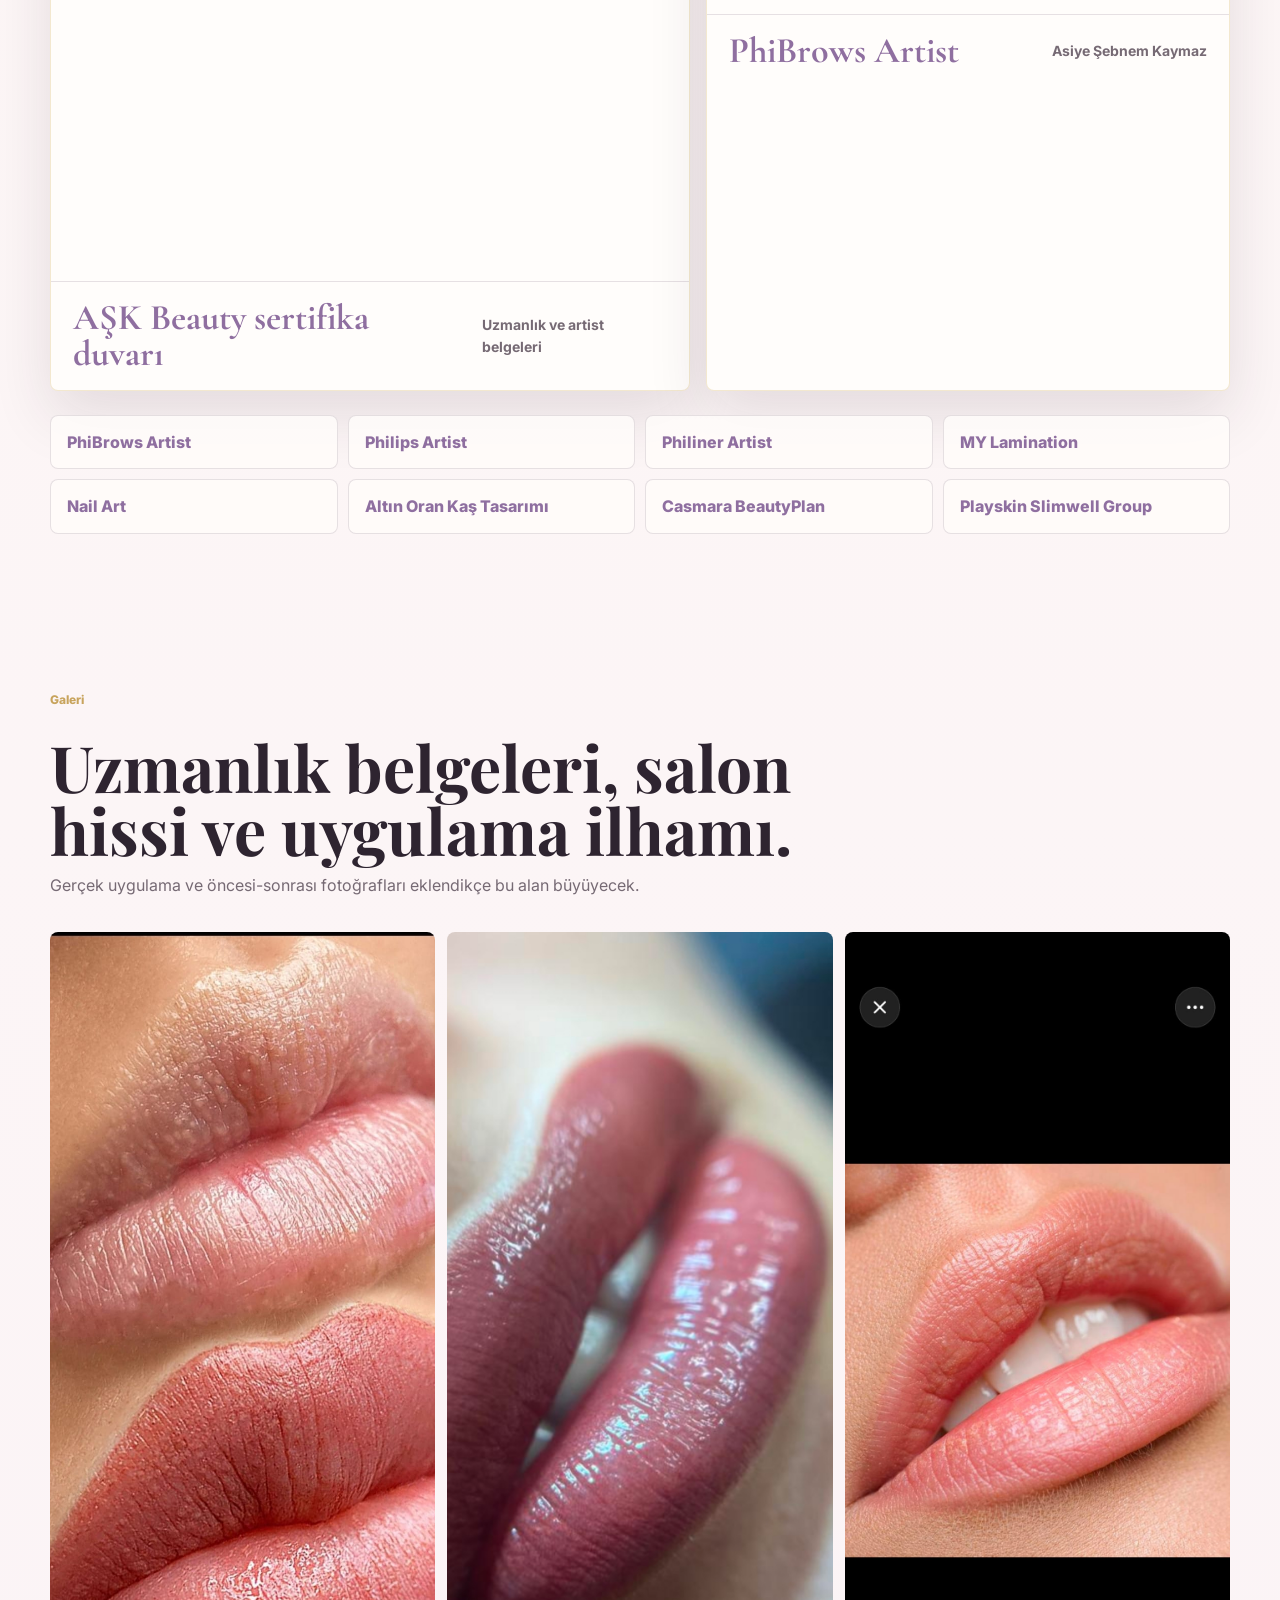
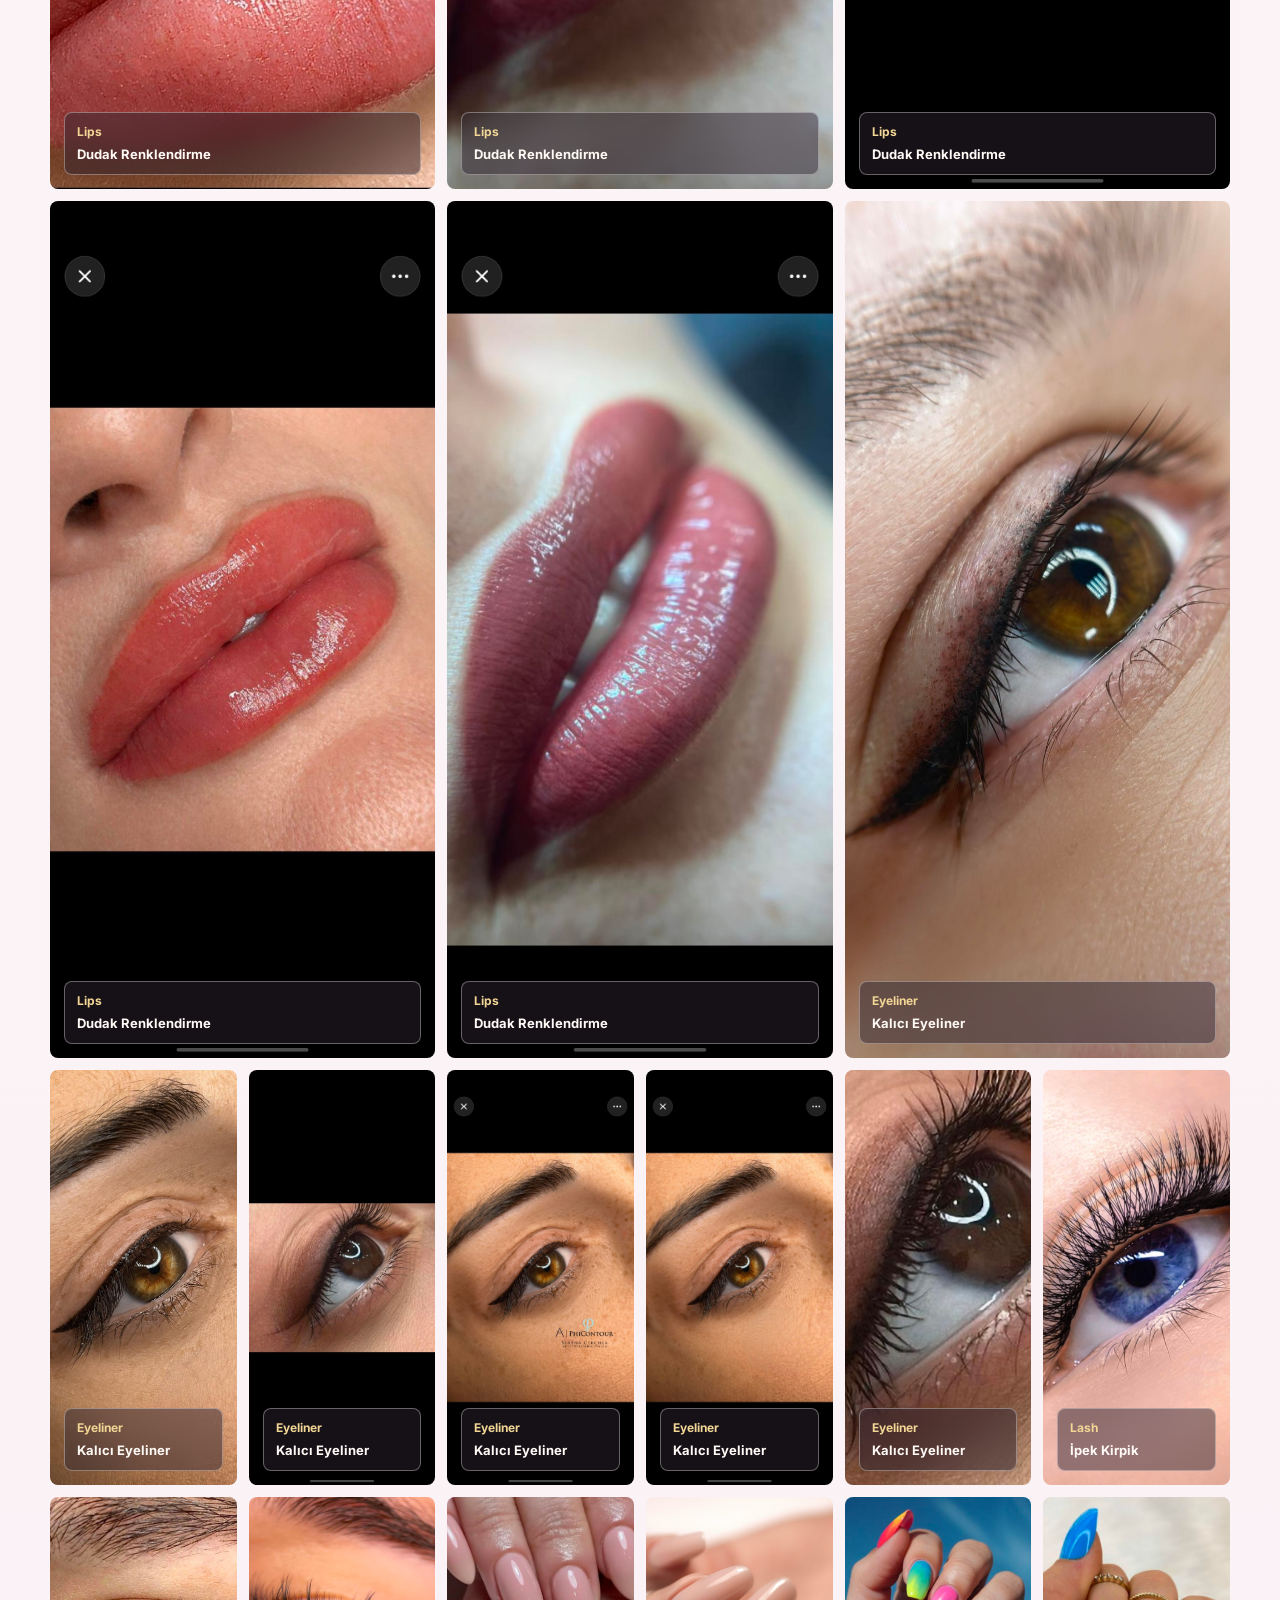
==== commit b9e003db: "Add FAQ structured data" ====
--- a/index.html
+++ b/index.html
@@ -130,6 +130,93 @@
             "url": "https://askbeautyexclusive.com/",
             "publisher": { "@id": "https://askbeautyexclusive.com/#beautysalon" },
             "inLanguage": "tr-TR"
+          },
+          {
+            "@type": "FAQPage",
+            "@id": "https://askbeautyexclusive.com/#faq",
+            "inLanguage": "tr-TR",
+            "mainEntity": [
+              {
+                "@type": "Question",
+                "name": "Çalışma saatleriniz nedir?",
+                "acceptedAnswer": {
+                  "@type": "Answer",
+                  "text": "AŞK Beauty 09.30 - 19.00 saatleri arasında randevulu hizmet verir. Pazar günleri kapalıyız."
+                }
+              },
+              {
+                "@type": "Question",
+                "name": "Randevusuz işlem yapılıyor mu?",
+                "acceptedAnswer": {
+                  "@type": "Answer",
+                  "text": "İşlem kalitesi ve bekleme yaşanmaması için randevulu çalışıyoruz. Uygun saat için WhatsApp üzerinden hızlıca iletişime geçebilirsiniz."
+                }
+              },
+              {
+                "@type": "Question",
+                "name": "Randevu için ön ödeme gerekiyor mu?",
+                "acceptedAnswer": {
+                  "@type": "Answer",
+                  "text": "Hayır. Şimdilik randevu oluştururken ön ödeme alınmaz."
+                }
+              },
+              {
+                "@type": "Question",
+                "name": "Kalıcı makyaj işlemleri herkese uygun mu?",
+                "acceptedAnswer": {
+                  "@type": "Answer",
+                  "text": "Uygunluk; cilt durumu, işlem geçmişi, beklenti ve sağlık bilgileri değerlendirilerek belirlenir. Gerekirse işlem öncesi detaylı yönlendirme yapılır."
+                }
+              },
+              {
+                "@type": "Question",
+                "name": "Uygulamalar kişiye özel mi planlanıyor?",
+                "acceptedAnswer": {
+                  "@type": "Answer",
+                  "text": "Evet. Kaş, dudak, eyeliner, cilt ve tırnak işlemleri kişinin yüz yapısı, cilt ihtiyacı ve tarzına göre planlanır."
+                }
+              },
+              {
+                "@type": "Question",
+                "name": "Microblading, dudak renklendirme ve eyeliner sonrası bakım anlatılıyor mu?",
+                "acceptedAnswer": {
+                  "@type": "Answer",
+                  "text": "Evet. Kalıcı makyaj işlemlerinden sonra iyileşme süreci, dikkat edilmesi gerekenler ve bakım önerileri net şekilde paylaşılır."
+                }
+              },
+              {
+                "@type": "Question",
+                "name": "Kaş ve kirpik işlemlerinde doğal görünüm mümkün mü?",
+                "acceptedAnswer": {
+                  "@type": "Answer",
+                  "text": "Evet. Altın oran, yüz hattı ve kişinin beklentisi dikkate alınarak abartısız, dengeli ve doğal sonuç hedeflenir."
+                }
+              },
+              {
+                "@type": "Question",
+                "name": "Cilt Bakımında hangi protokol seçiliyor?",
+                "acceptedAnswer": {
+                  "@type": "Answer",
+                  "text": "Klasik bakım, profesyonel protokoller, Casmara veya Kore cam cilt gibi seçenekler cilt ihtiyacına göre değerlendirilir."
+                }
+              },
+              {
+                "@type": "Question",
+                "name": "Tırnak işlemlerinde tasarım seçebiliyor muyum?",
+                "acceptedAnswer": {
+                  "@type": "Answer",
+                  "text": "Evet. Protez tırnak, jel tırnak ve nail art işlemlerinde form, renk ve tasarım randevu sırasında birlikte netleştirilir."
+                }
+              },
+              {
+                "@type": "Question",
+                "name": "Ürün satışı başladığında nereden görebilirim?",
+                "acceptedAnswer": {
+                  "@type": "Answer",
+                  "text": "Ürün bölümü aktif olduğunda seçkiler, stok bilgileri ve sipariş yönlendirmeleri site üzerinden yayınlanacak."
+                }
+              }
+            ]
           }
         ]
       }
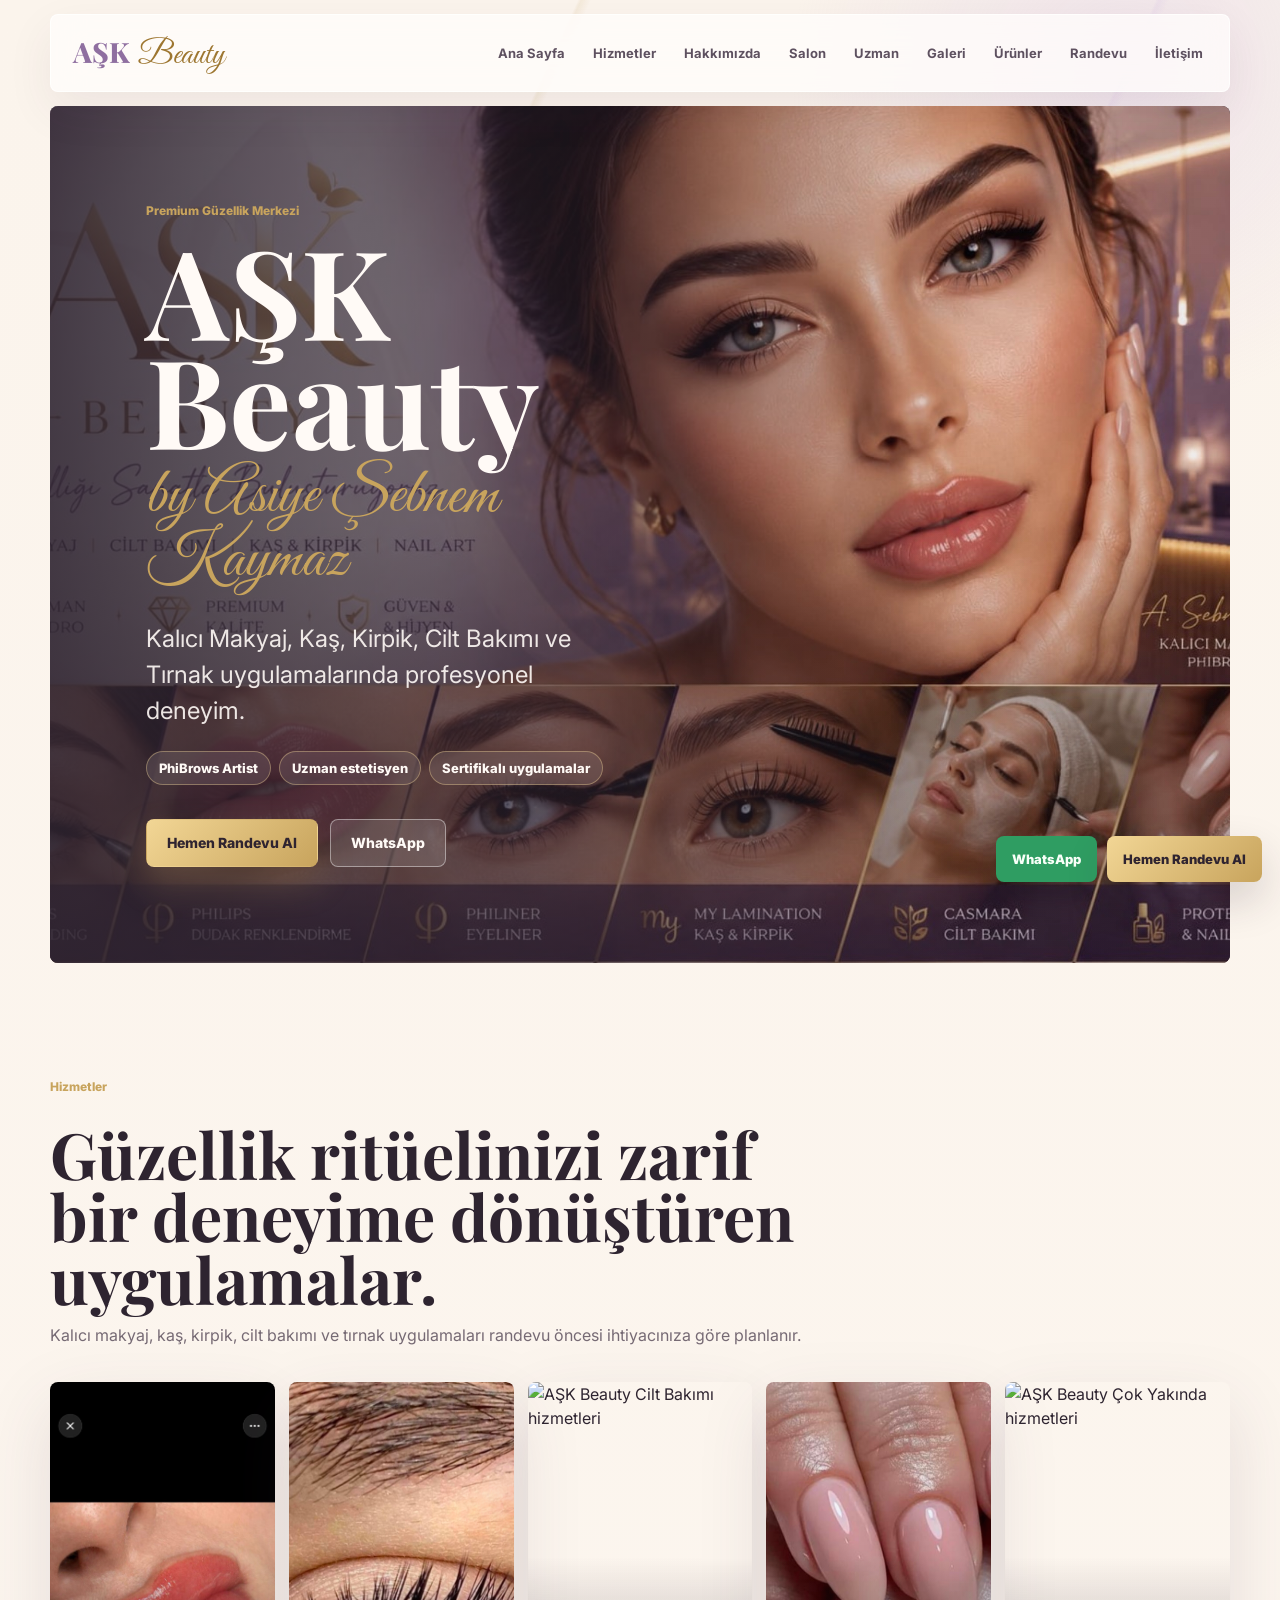
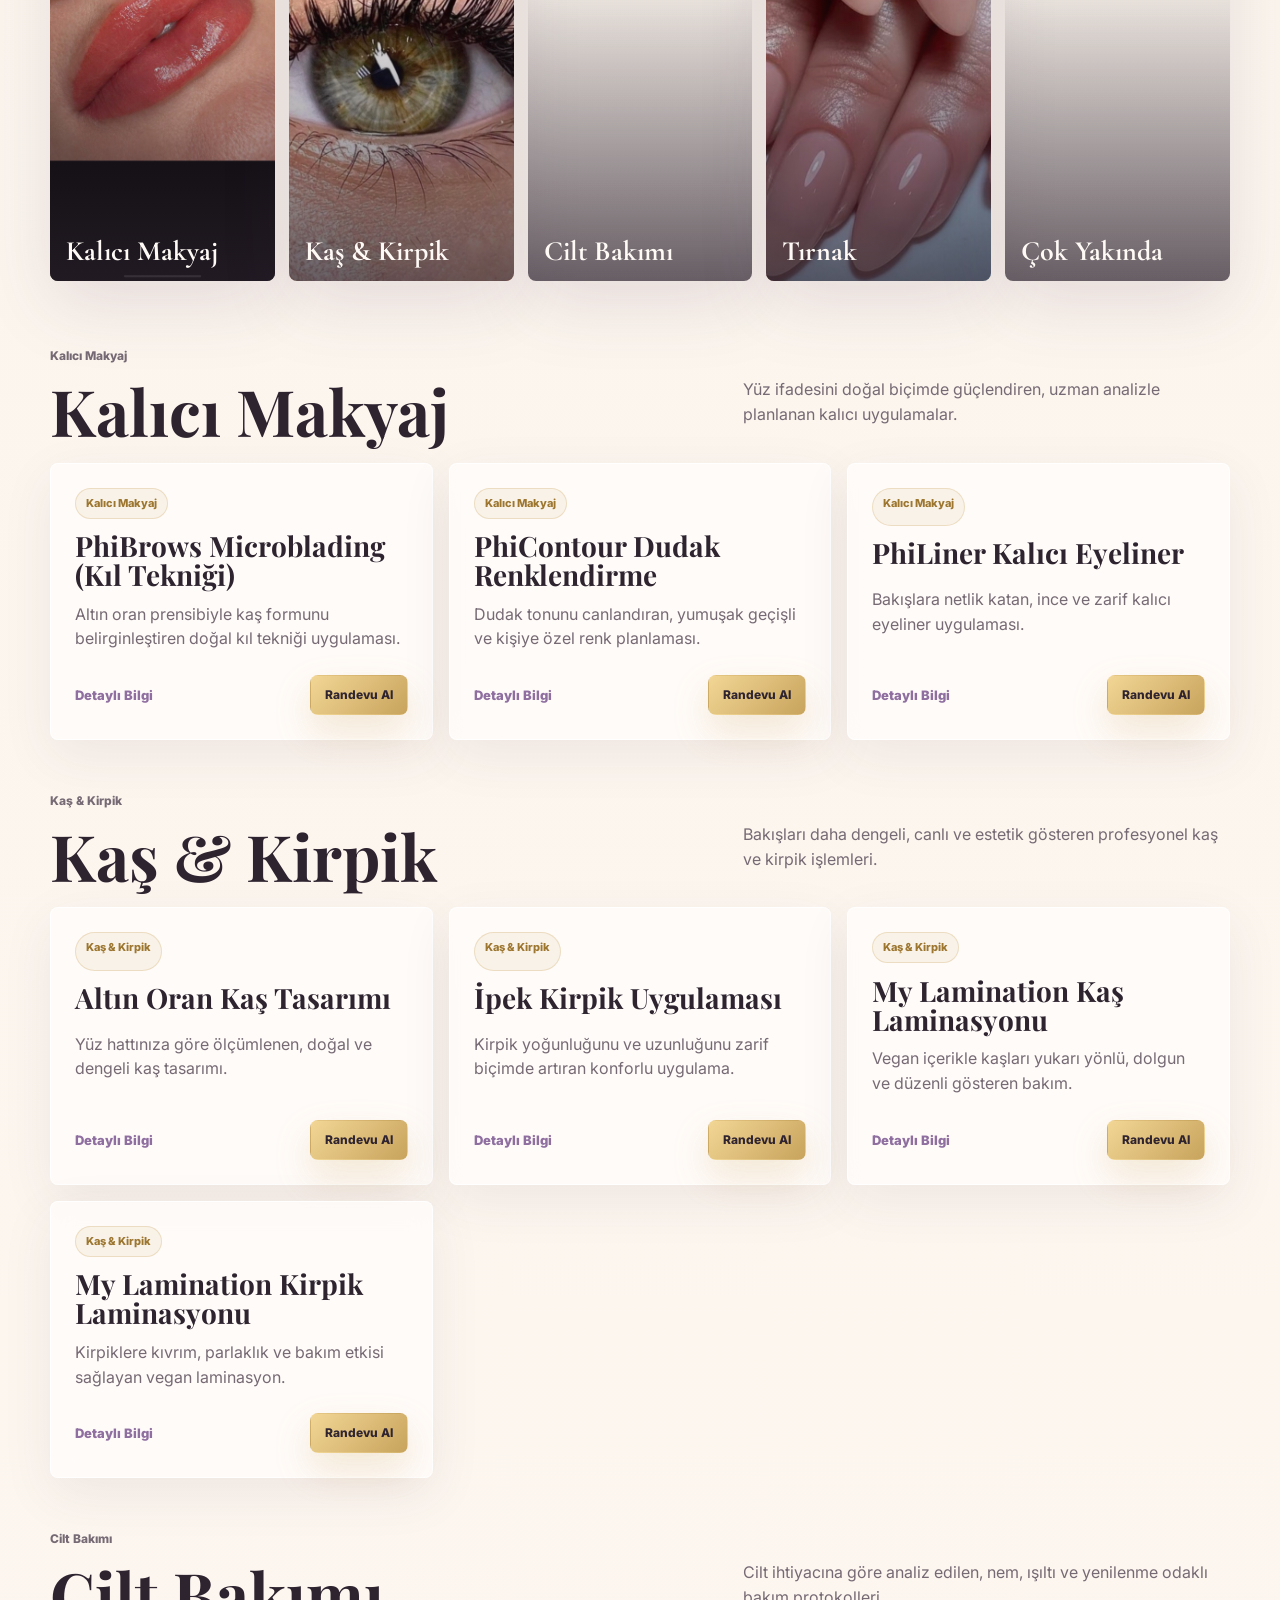
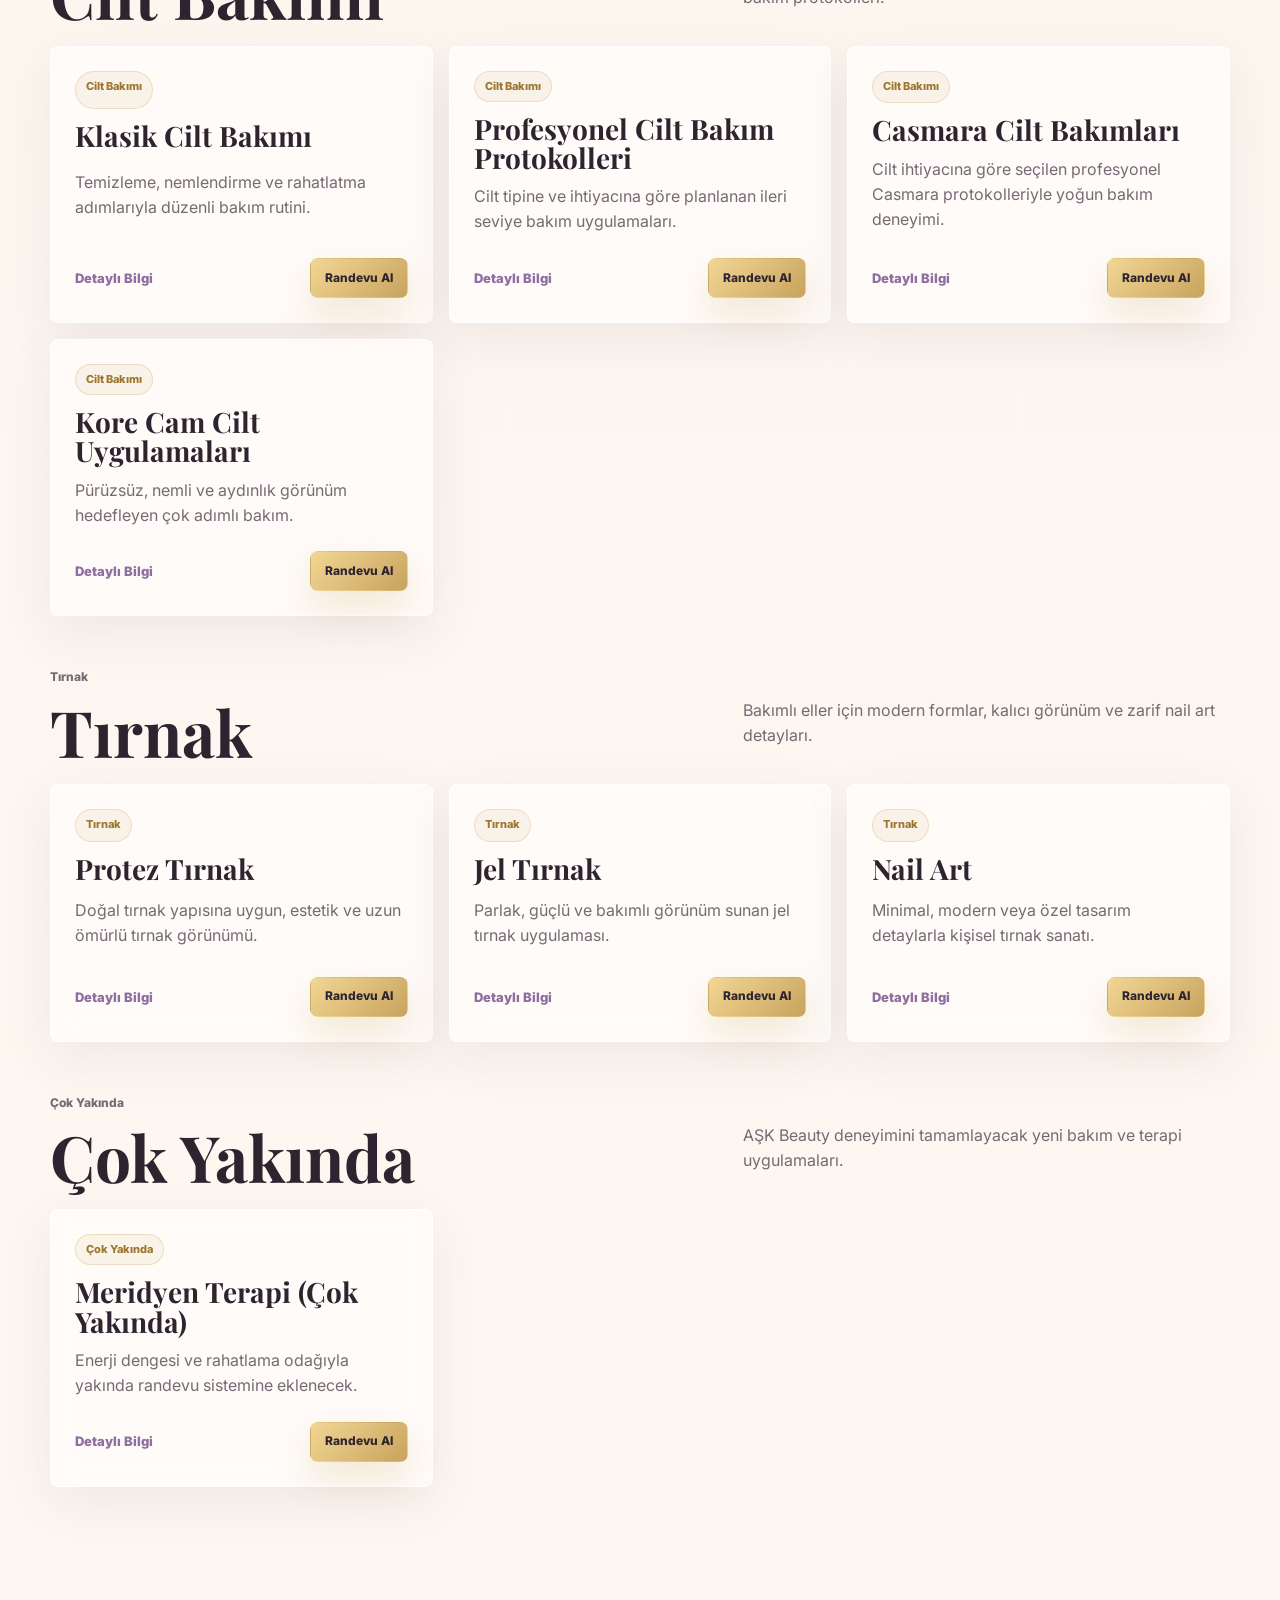
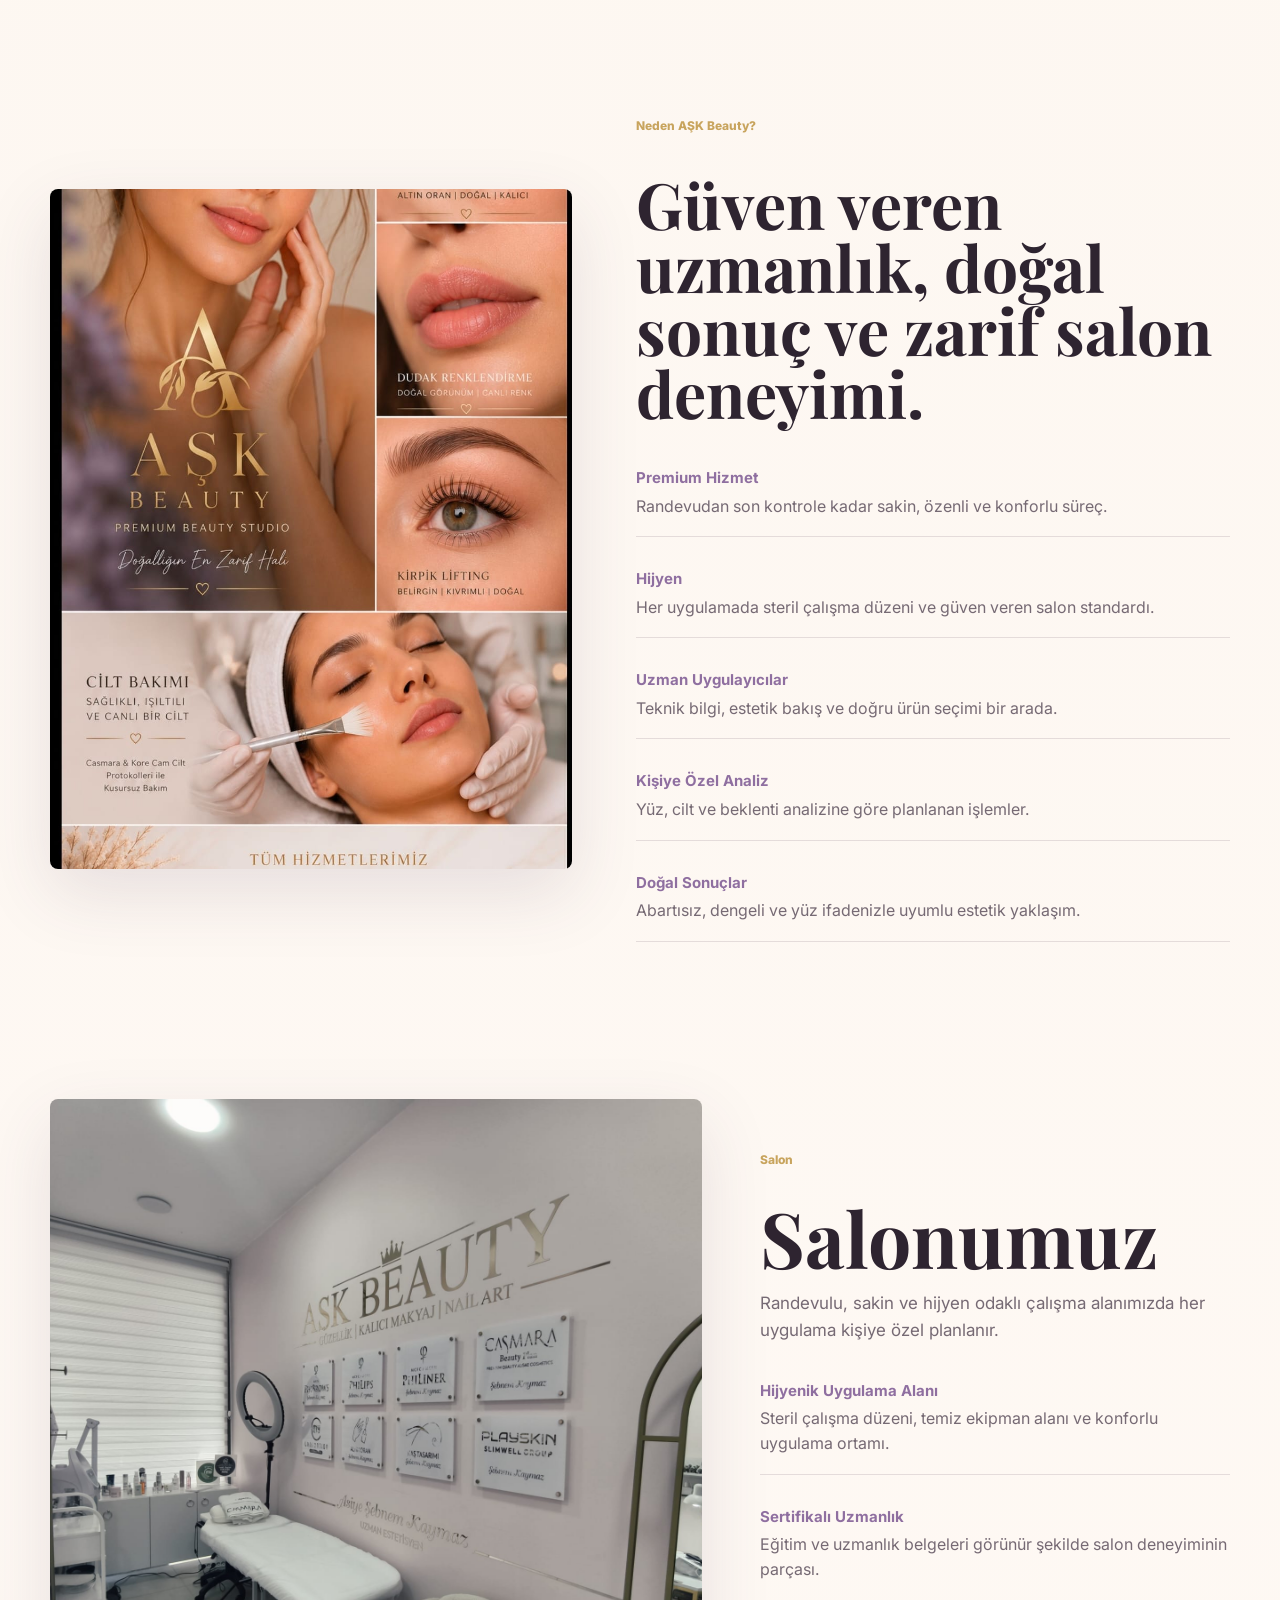
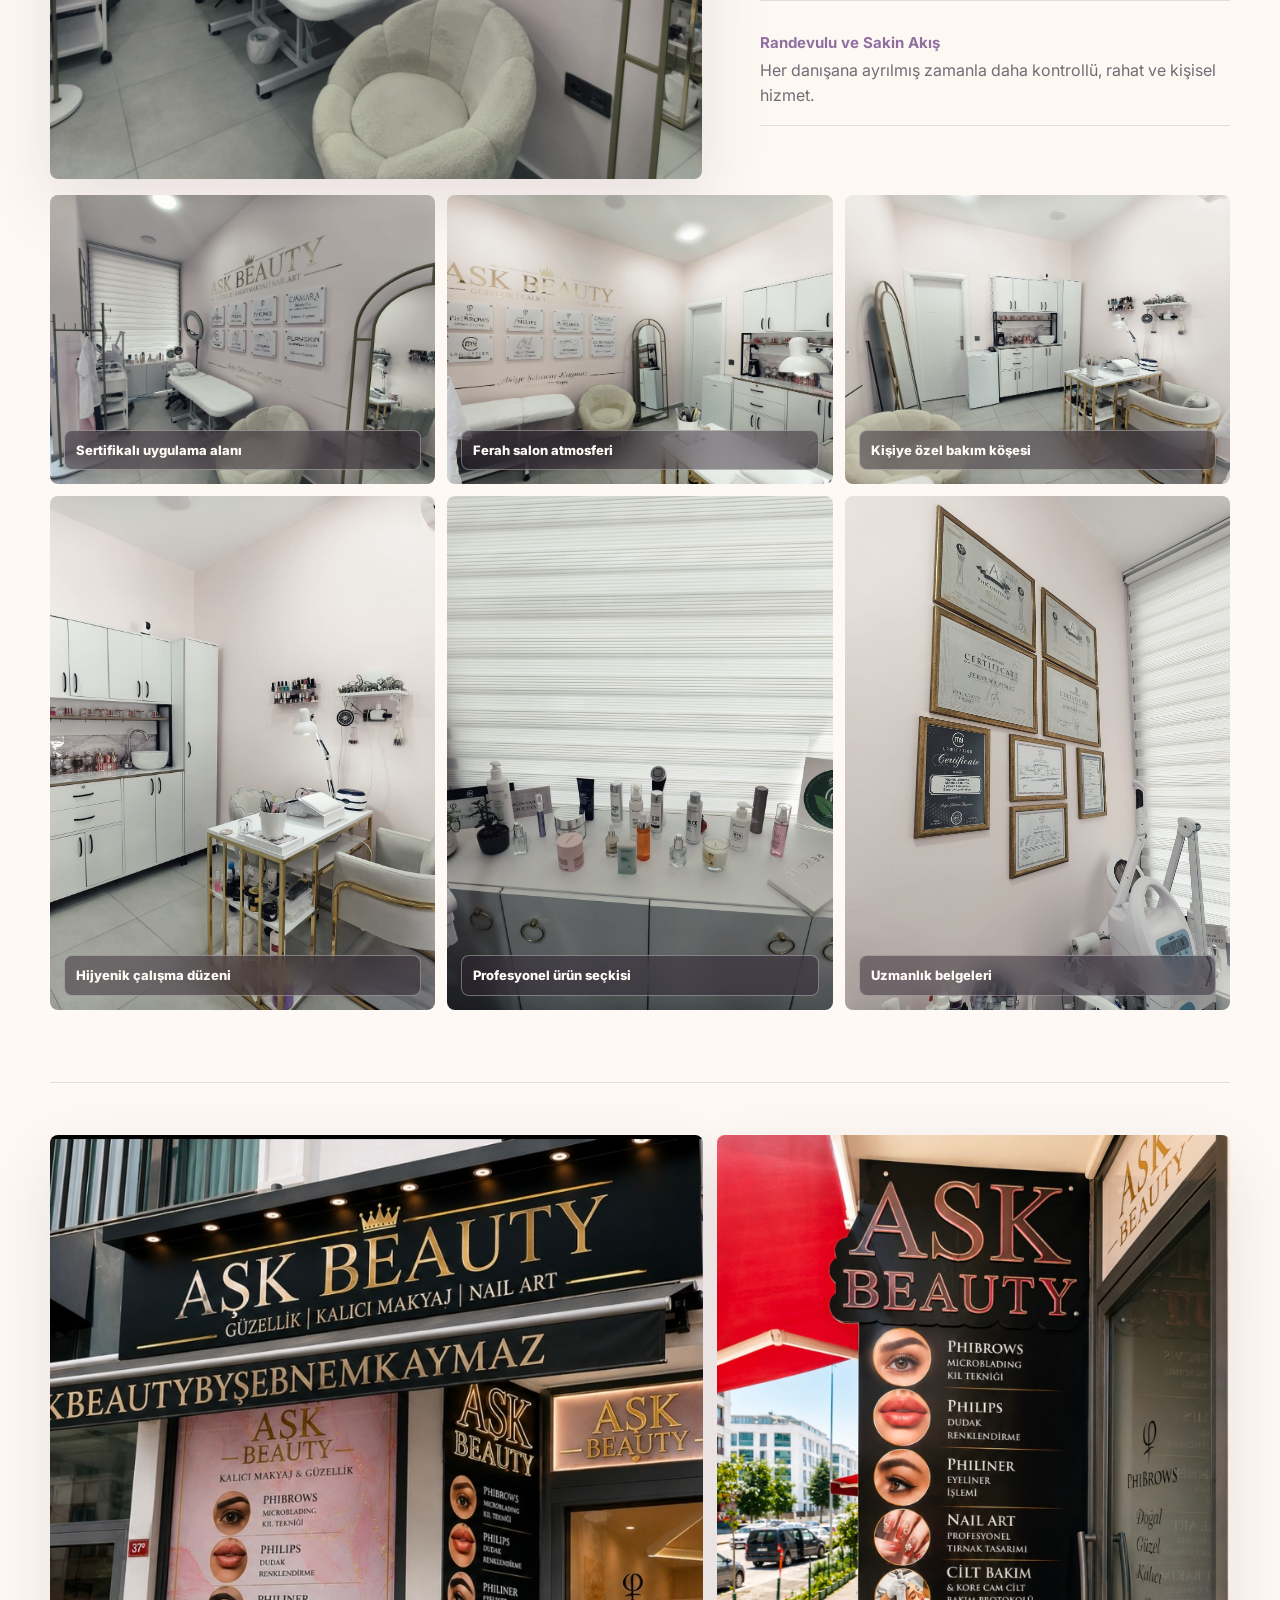
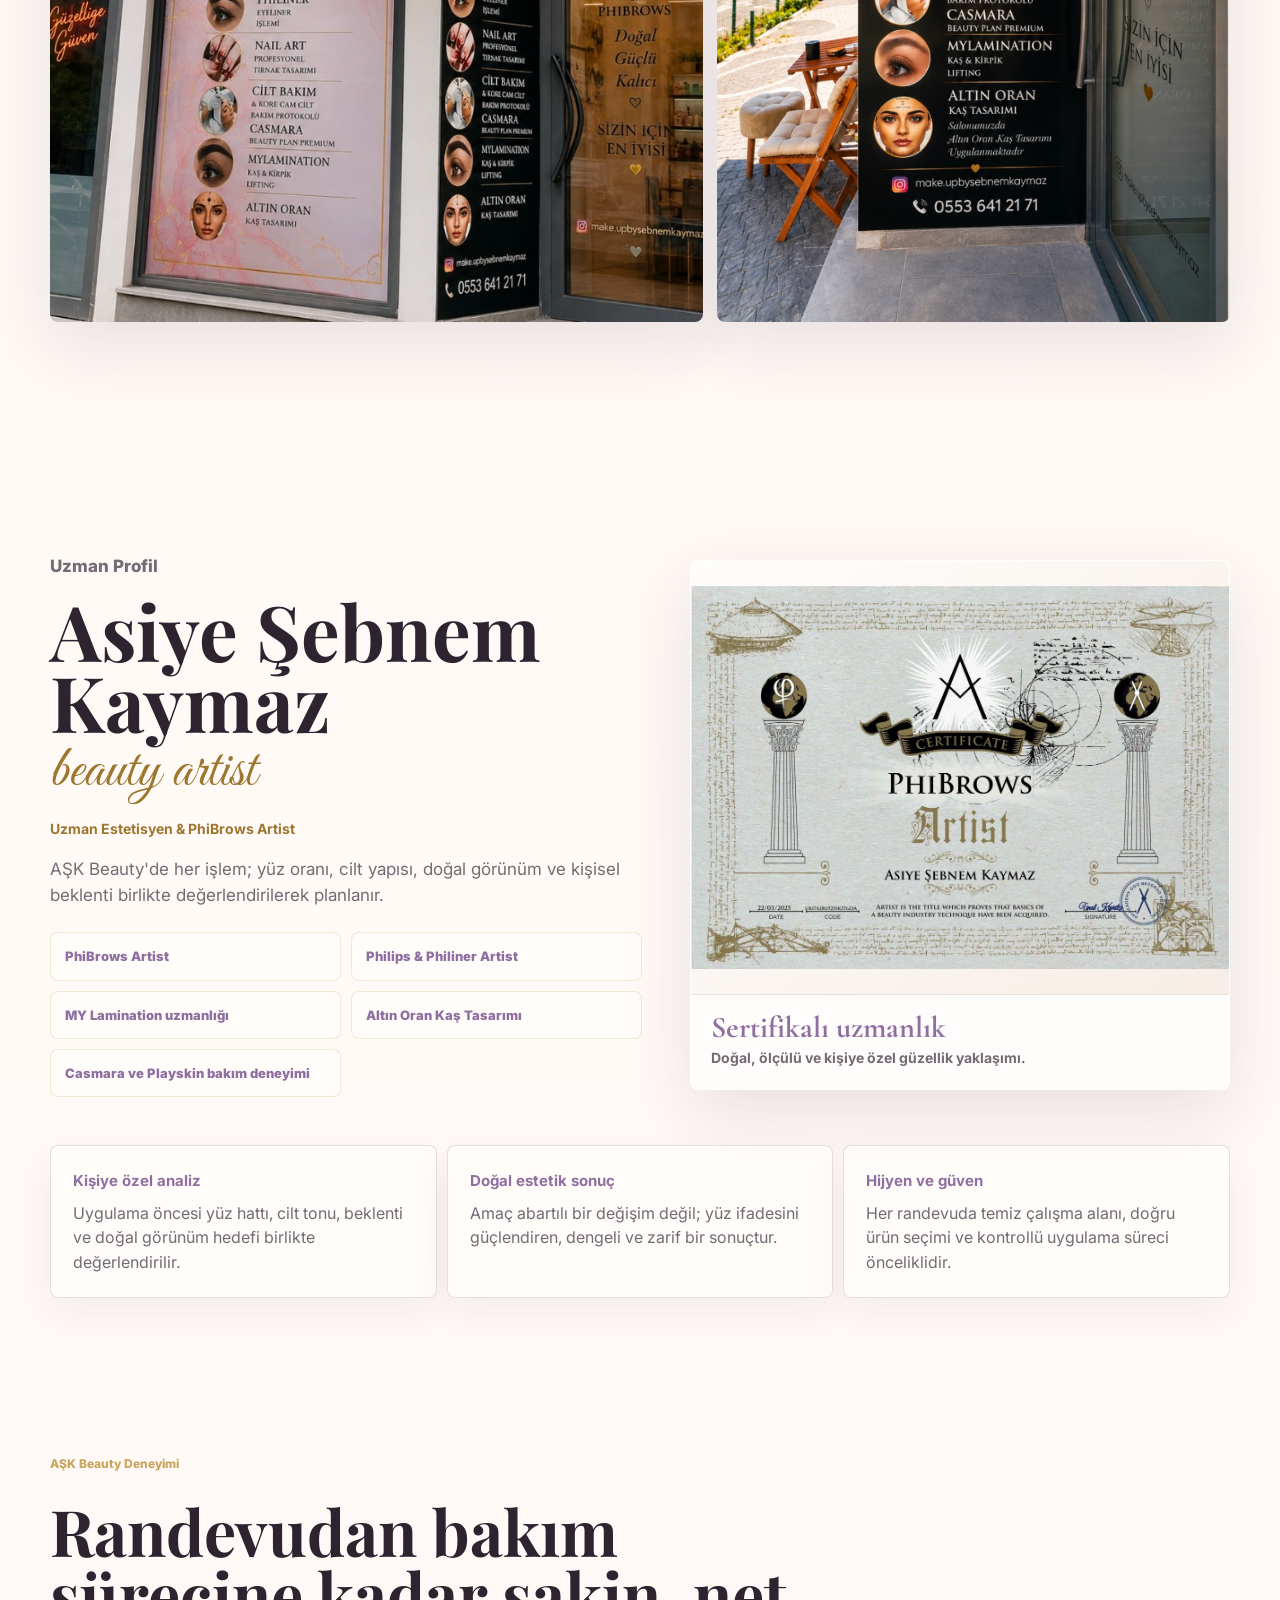
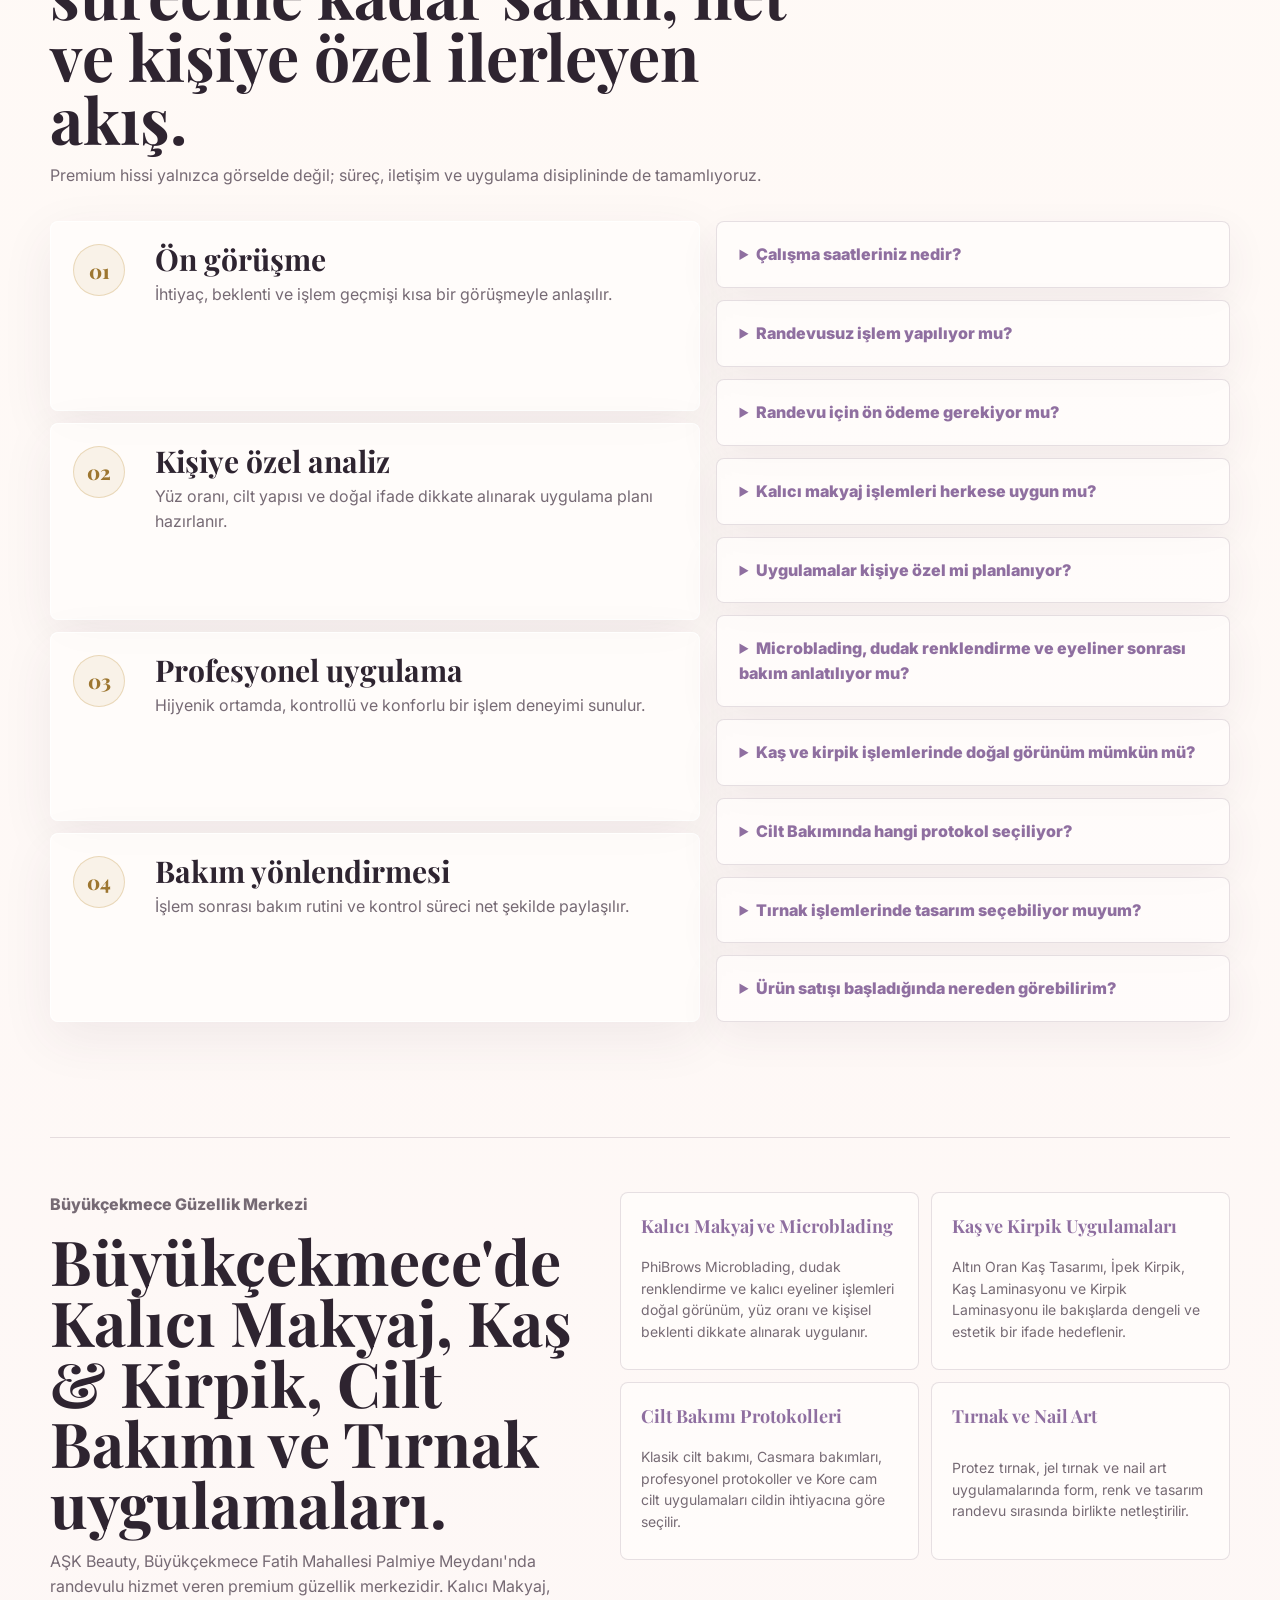
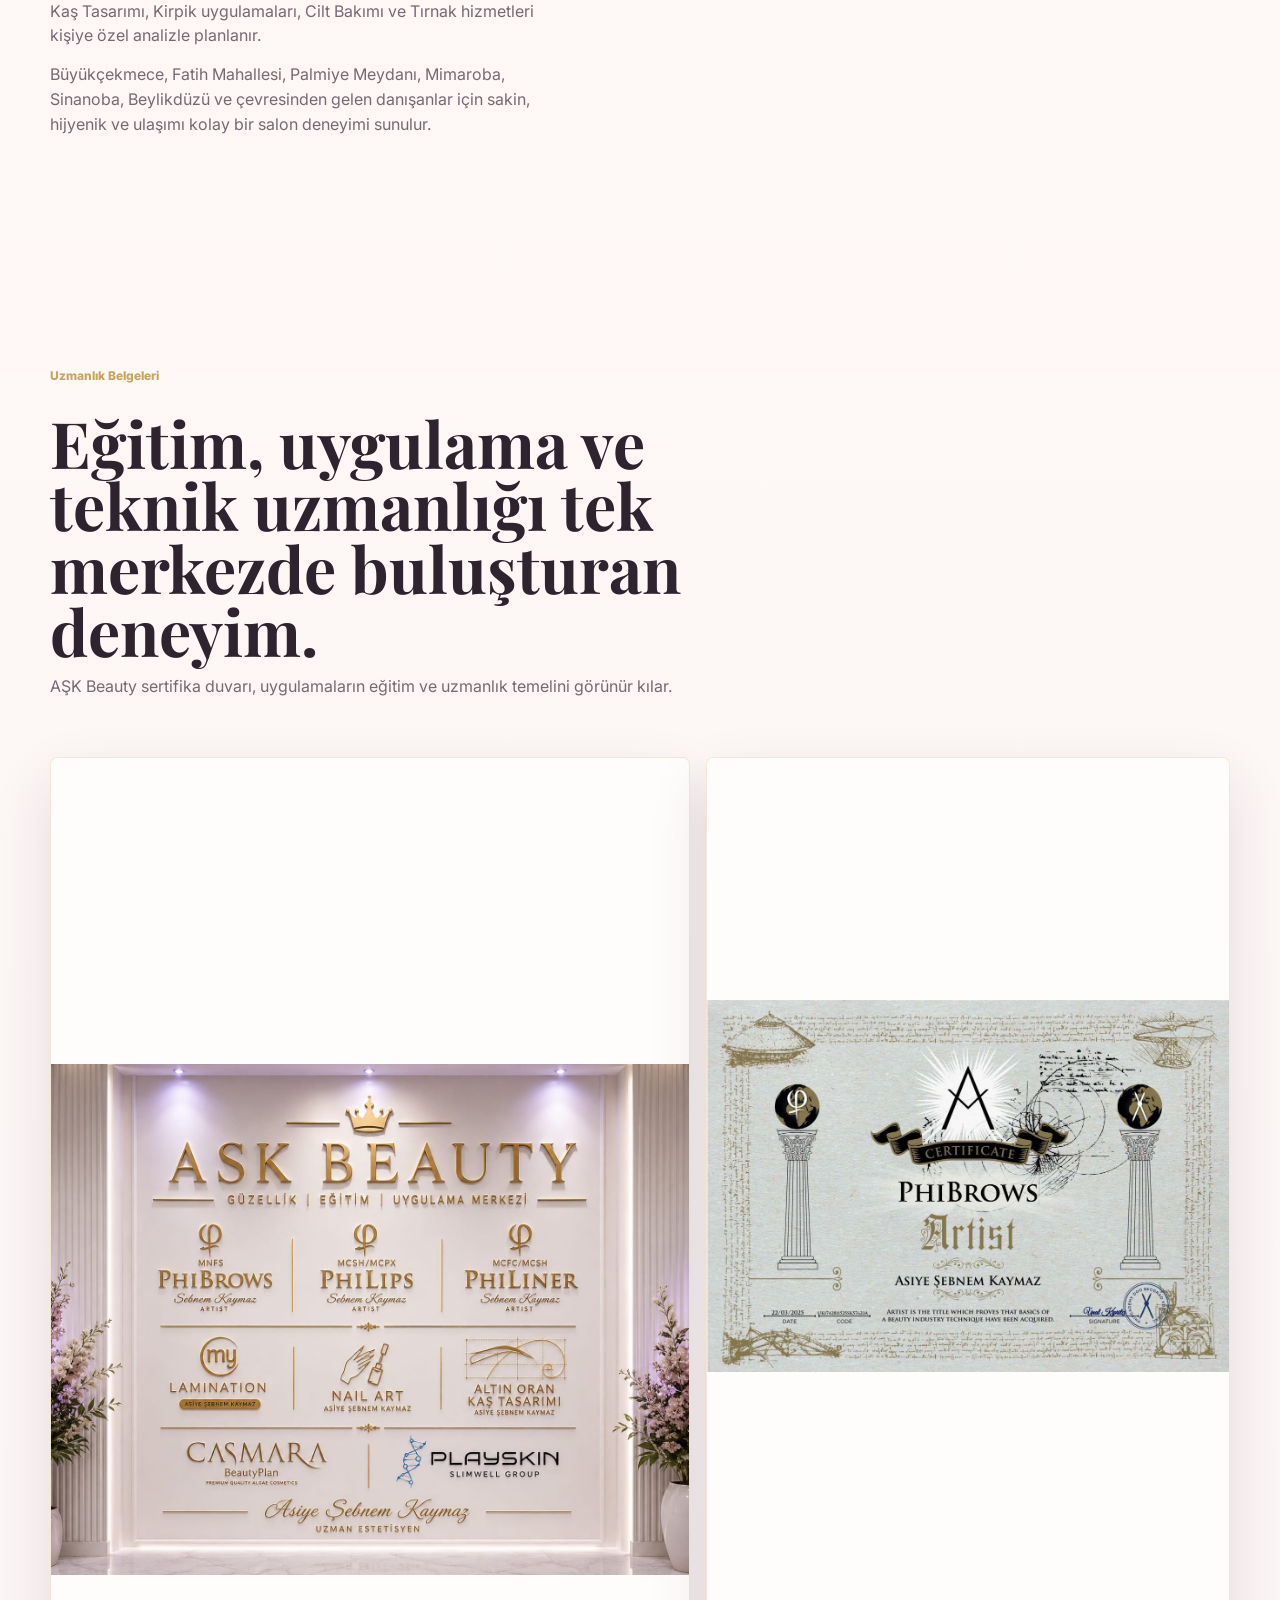
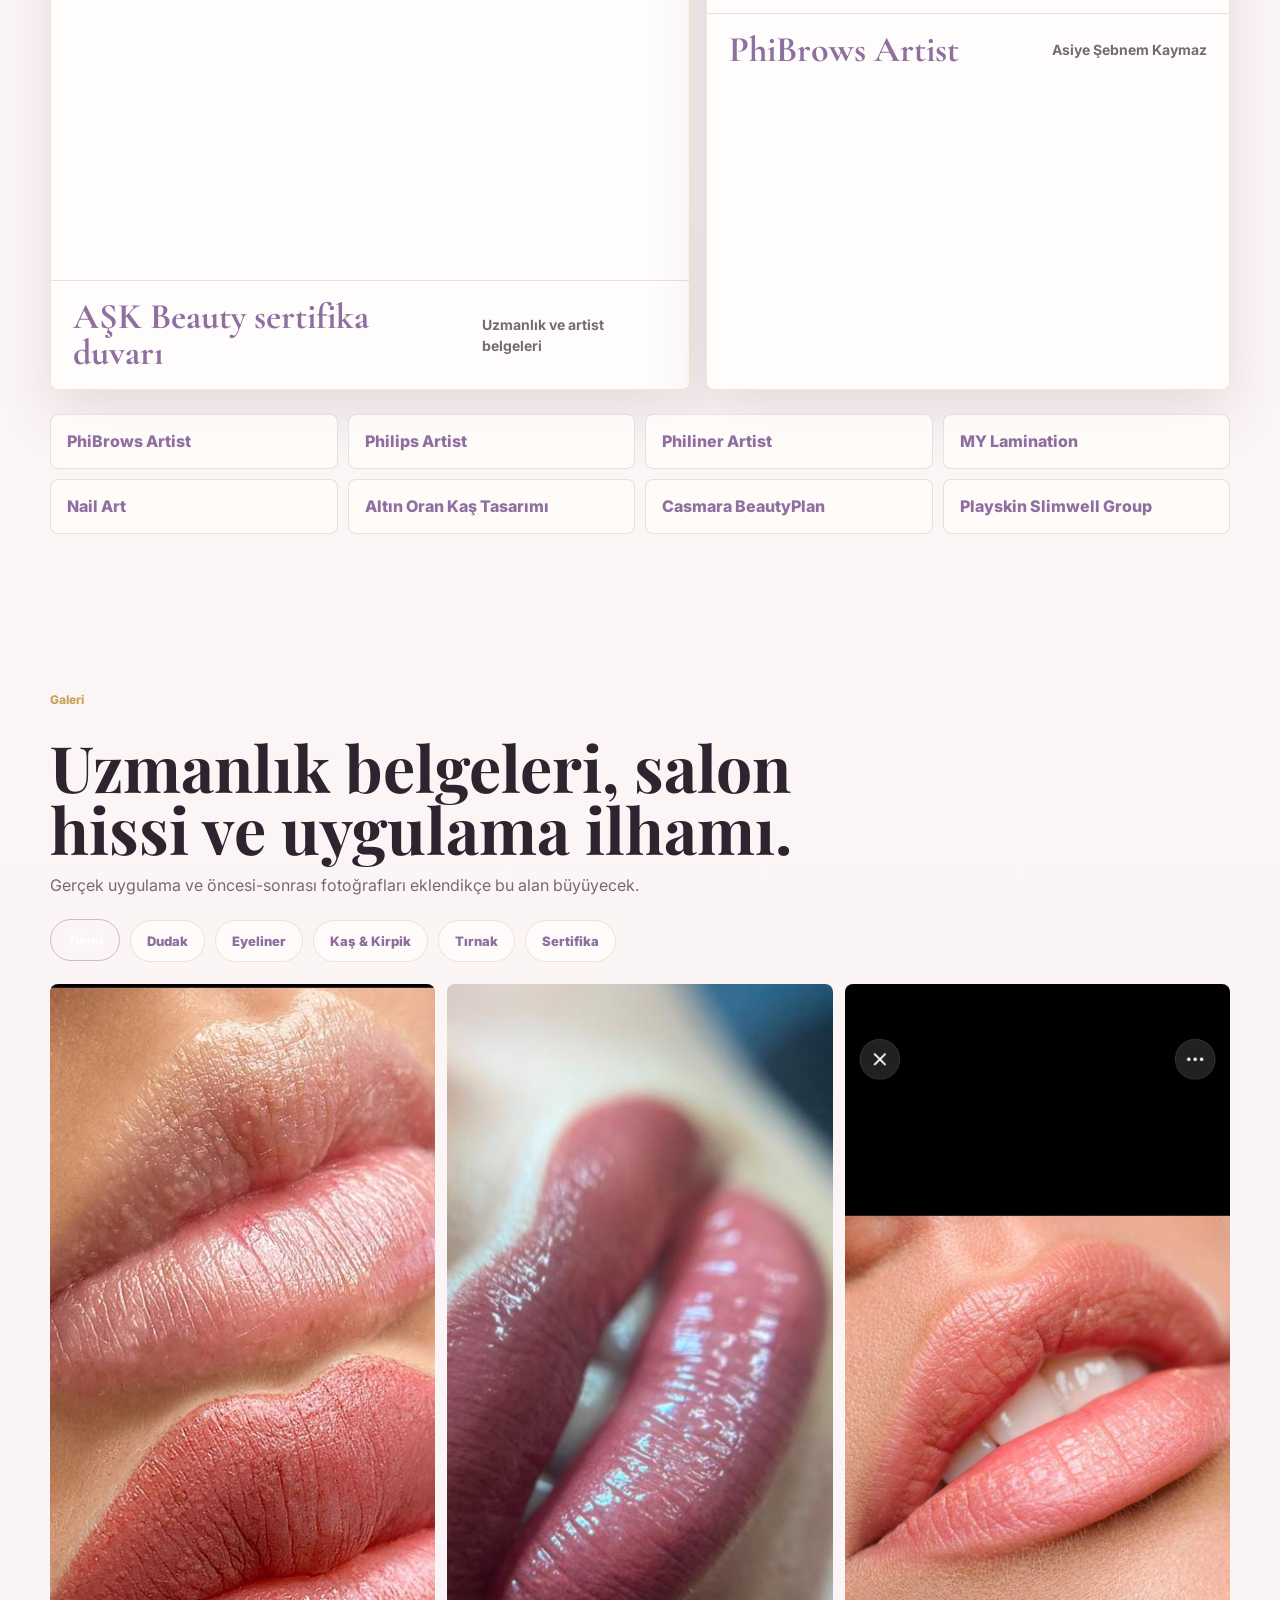
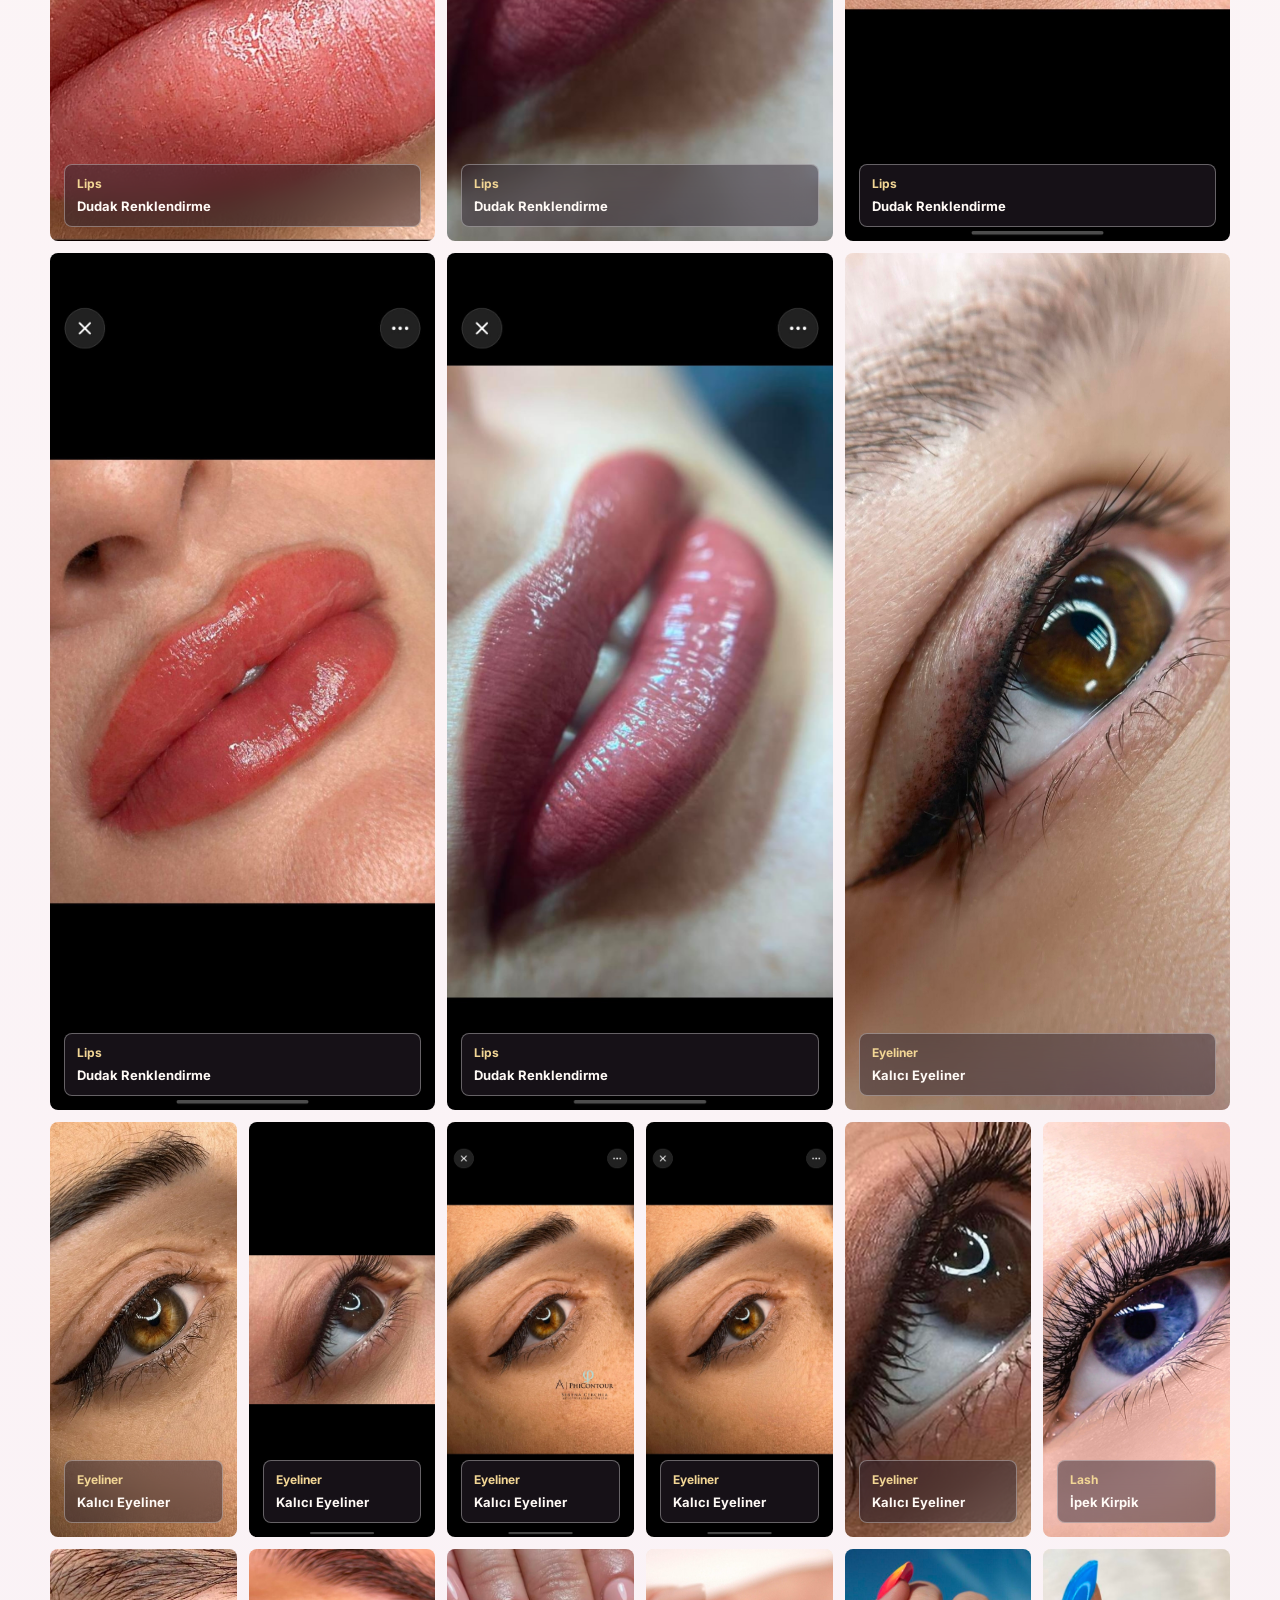
==== commit bafac82b: "Enhance service structured data" ====
--- a/index.html
+++ b/index.html
@@ -86,38 +86,196 @@
                   "@type": "OfferCatalog",
                   "name": "Kalıcı Makyaj",
                   "itemListElement": [
-                    { "@type": "Offer", "itemOffered": { "@type": "Service", "name": "PhiBrows Microblading (Kıl Tekniği)" } },
-                    { "@type": "Offer", "itemOffered": { "@type": "Service", "name": "PhiContour Dudak Renklendirme" } },
-                    { "@type": "Offer", "itemOffered": { "@type": "Service", "name": "PhiLiner Kalıcı Eyeliner" } }
+                    {
+                      "@type": "Offer",
+                      "itemOffered": {
+                        "@type": "Service",
+                        "name": "PhiBrows Microblading (Kıl Tekniği)",
+                        "serviceType": "Kalıcı Makyaj",
+                        "areaServed": "Büyükçekmece, İstanbul",
+                        "provider": { "@id": "https://askbeautyexclusive.com/#beautysalon" },
+                        "description": "Altın oran prensibiyle kaş formunu belirginleştiren doğal kıl tekniği uygulaması."
+                      }
+                    },
+                    {
+                      "@type": "Offer",
+                      "itemOffered": {
+                        "@type": "Service",
+                        "name": "PhiContour Dudak Renklendirme",
+                        "serviceType": "Kalıcı Makyaj",
+                        "areaServed": "Büyükçekmece, İstanbul",
+                        "provider": { "@id": "https://askbeautyexclusive.com/#beautysalon" },
+                        "description": "Dudak tonunu canlandıran, yumuşak geçişli ve kişiye özel renk planlaması."
+                      }
+                    },
+                    {
+                      "@type": "Offer",
+                      "itemOffered": {
+                        "@type": "Service",
+                        "name": "PhiLiner Kalıcı Eyeliner",
+                        "serviceType": "Kalıcı Makyaj",
+                        "areaServed": "Büyükçekmece, İstanbul",
+                        "provider": { "@id": "https://askbeautyexclusive.com/#beautysalon" },
+                        "description": "Bakışlara netlik katan, ince ve zarif kalıcı eyeliner uygulaması."
+                      }
+                    }
                   ]
                 },
                 {
                   "@type": "OfferCatalog",
                   "name": "Kaş & Kirpik",
                   "itemListElement": [
-                    { "@type": "Offer", "itemOffered": { "@type": "Service", "name": "Altın Oran Kaş Tasarımı" } },
-                    { "@type": "Offer", "itemOffered": { "@type": "Service", "name": "İpek Kirpik Uygulaması" } },
-                    { "@type": "Offer", "itemOffered": { "@type": "Service", "name": "My Lamination Kaş Laminasyonu" } },
-                    { "@type": "Offer", "itemOffered": { "@type": "Service", "name": "My Lamination Kirpik Laminasyonu" } }
+                    {
+                      "@type": "Offer",
+                      "itemOffered": {
+                        "@type": "Service",
+                        "name": "Altın Oran Kaş Tasarımı",
+                        "serviceType": "Kaş & Kirpik",
+                        "areaServed": "Büyükçekmece, İstanbul",
+                        "provider": { "@id": "https://askbeautyexclusive.com/#beautysalon" },
+                        "description": "Yüz hattına göre ölçümlenen, doğal ve dengeli kaş tasarımı."
+                      }
+                    },
+                    {
+                      "@type": "Offer",
+                      "itemOffered": {
+                        "@type": "Service",
+                        "name": "İpek Kirpik Uygulaması",
+                        "serviceType": "Kaş & Kirpik",
+                        "areaServed": "Büyükçekmece, İstanbul",
+                        "provider": { "@id": "https://askbeautyexclusive.com/#beautysalon" },
+                        "description": "Kirpik yoğunluğunu ve uzunluğunu zarif biçimde artıran konforlu uygulama."
+                      }
+                    },
+                    {
+                      "@type": "Offer",
+                      "itemOffered": {
+                        "@type": "Service",
+                        "name": "My Lamination Kaş Laminasyonu",
+                        "serviceType": "Kaş & Kirpik",
+                        "areaServed": "Büyükçekmece, İstanbul",
+                        "provider": { "@id": "https://askbeautyexclusive.com/#beautysalon" },
+                        "description": "Vegan içerikle kaşları yukarı yönlü, dolgun ve düzenli gösteren bakım."
+                      }
+                    },
+                    {
+                      "@type": "Offer",
+                      "itemOffered": {
+                        "@type": "Service",
+                        "name": "My Lamination Kirpik Laminasyonu",
+                        "serviceType": "Kaş & Kirpik",
+                        "areaServed": "Büyükçekmece, İstanbul",
+                        "provider": { "@id": "https://askbeautyexclusive.com/#beautysalon" },
+                        "description": "Kirpiklere kıvrım, parlaklık ve bakım etkisi sağlayan vegan laminasyon."
+                      }
+                    }
                   ]
                 },
                 {
                   "@type": "OfferCatalog",
                   "name": "Cilt Bakımı",
                   "itemListElement": [
-                    { "@type": "Offer", "itemOffered": { "@type": "Service", "name": "Klasik Cilt Bakımı" } },
-                    { "@type": "Offer", "itemOffered": { "@type": "Service", "name": "Profesyonel Cilt Bakım Protokolleri" } },
-                    { "@type": "Offer", "itemOffered": { "@type": "Service", "name": "Casmara Cilt Bakımları" } },
-                    { "@type": "Offer", "itemOffered": { "@type": "Service", "name": "Kore Cam Cilt Uygulamaları" } }
+                    {
+                      "@type": "Offer",
+                      "itemOffered": {
+                        "@type": "Service",
+                        "name": "Klasik Cilt Bakımı",
+                        "serviceType": "Cilt Bakımı",
+                        "areaServed": "Büyükçekmece, İstanbul",
+                        "provider": { "@id": "https://askbeautyexclusive.com/#beautysalon" },
+                        "description": "Temizleme, nemlendirme ve rahatlatma adımlarıyla düzenli bakım rutini."
+                      }
+                    },
+                    {
+                      "@type": "Offer",
+                      "itemOffered": {
+                        "@type": "Service",
+                        "name": "Profesyonel Cilt Bakım Protokolleri",
+                        "serviceType": "Cilt Bakımı",
+                        "areaServed": "Büyükçekmece, İstanbul",
+                        "provider": { "@id": "https://askbeautyexclusive.com/#beautysalon" },
+                        "description": "Cilt tipine ve ihtiyacına göre planlanan ileri seviye bakım uygulamaları."
+                      }
+                    },
+                    {
+                      "@type": "Offer",
+                      "itemOffered": {
+                        "@type": "Service",
+                        "name": "Casmara Cilt Bakımları",
+                        "serviceType": "Cilt Bakımı",
+                        "areaServed": "Büyükçekmece, İstanbul",
+                        "provider": { "@id": "https://askbeautyexclusive.com/#beautysalon" },
+                        "description": "Cilt ihtiyacına göre seçilen profesyonel Casmara protokolleriyle yoğun bakım deneyimi."
+                      }
+                    },
+                    {
+                      "@type": "Offer",
+                      "itemOffered": {
+                        "@type": "Service",
+                        "name": "Kore Cam Cilt Uygulamaları",
+                        "serviceType": "Cilt Bakımı",
+                        "areaServed": "Büyükçekmece, İstanbul",
+                        "provider": { "@id": "https://askbeautyexclusive.com/#beautysalon" },
+                        "description": "Pürüzsüz, nemli ve aydınlık görünüm hedefleyen çok adımlı bakım."
+                      }
+                    }
                   ]
                 },
                 {
                   "@type": "OfferCatalog",
                   "name": "Tırnak",
                   "itemListElement": [
-                    { "@type": "Offer", "itemOffered": { "@type": "Service", "name": "Protez Tırnak" } },
-                    { "@type": "Offer", "itemOffered": { "@type": "Service", "name": "Jel Tırnak" } },
-                    { "@type": "Offer", "itemOffered": { "@type": "Service", "name": "Nail Art" } }
+                    {
+                      "@type": "Offer",
+                      "itemOffered": {
+                        "@type": "Service",
+                        "name": "Protez Tırnak",
+                        "serviceType": "Tırnak",
+                        "areaServed": "Büyükçekmece, İstanbul",
+                        "provider": { "@id": "https://askbeautyexclusive.com/#beautysalon" },
+                        "description": "Doğal tırnak yapısına uygun, estetik ve uzun ömürlü tırnak görünümü."
+                      }
+                    },
+                    {
+                      "@type": "Offer",
+                      "itemOffered": {
+                        "@type": "Service",
+                        "name": "Jel Tırnak",
+                        "serviceType": "Tırnak",
+                        "areaServed": "Büyükçekmece, İstanbul",
+                        "provider": { "@id": "https://askbeautyexclusive.com/#beautysalon" },
+                        "description": "Parlak, güçlü ve bakımlı görünüm sunan jel tırnak uygulaması."
+                      }
+                    },
+                    {
+                      "@type": "Offer",
+                      "itemOffered": {
+                        "@type": "Service",
+                        "name": "Nail Art",
+                        "serviceType": "Tırnak",
+                        "areaServed": "Büyükçekmece, İstanbul",
+                        "provider": { "@id": "https://askbeautyexclusive.com/#beautysalon" },
+                        "description": "Minimal, modern veya özel tasarım detaylarla kişisel tırnak sanatı."
+                      }
+                    }
+                  ]
+                },
+                {
+                  "@type": "OfferCatalog",
+                  "name": "Çok Yakında",
+                  "itemListElement": [
+                    {
+                      "@type": "Offer",
+                      "availability": "https://schema.org/PreOrder",
+                      "itemOffered": {
+                        "@type": "Service",
+                        "name": "Meridyen Terapi",
+                        "serviceType": "Bakım ve Terapi",
+                        "areaServed": "Büyükçekmece, İstanbul",
+                        "provider": { "@id": "https://askbeautyexclusive.com/#beautysalon" },
+                        "description": "Enerji dengesi ve rahatlama odağıyla yakında randevu sistemine eklenecek hizmet."
+                      }
+                    }
                   ]
                 }
               ]
--- a/styles.css
+++ b/styles.css
@@ -965,6 +965,39 @@
   gap: 12px;
 }
 
+.gallery-filters {
+  display: flex;
+  flex-wrap: wrap;
+  gap: 10px;
+  margin: -12px 0 22px;
+}
+
+.gallery-filters button {
+  min-height: 42px;
+  padding: 10px 16px;
+  border: 1px solid rgba(200, 164, 93, 0.28);
+  border-radius: 999px;
+  color: var(--plum);
+  background: rgba(255, 253, 251, 0.82);
+  font: inherit;
+  font-size: 13px;
+  font-weight: 850;
+  cursor: pointer;
+  transition:
+    background 220ms ease,
+    border-color 220ms ease,
+    color 220ms ease,
+    transform 220ms ease;
+}
+
+.gallery-filters button:hover,
+.gallery-filters button.is-active {
+  border-color: rgba(122, 72, 128, 0.34);
+  color: var(--white);
+  background: linear-gradient(135deg, var(--plum), var(--mauve));
+  transform: translateY(-1px);
+}
+
 .gallery-item {
   position: relative;
   min-height: 270px;
@@ -1007,6 +1040,10 @@
 
 .gallery-item:hover img {
   transform: scale(1.06);
+}
+
+.gallery-item[hidden] {
+  display: none;
 }
 
 .gallery-item figcaption {
@@ -1637,6 +1674,22 @@
     grid-template-columns: repeat(2, 1fr);
   }
 
+  .gallery-filters {
+    flex-wrap: nowrap;
+    margin-right: calc(var(--side-pad) * -1);
+    padding-right: var(--side-pad);
+    overflow-x: auto;
+    scrollbar-width: none;
+  }
+
+  .gallery-filters::-webkit-scrollbar {
+    display: none;
+  }
+
+  .gallery-filters button {
+    flex: 0 0 auto;
+  }
+
   .instagram-head {
     grid-template-columns: 1fr;
     align-items: start;
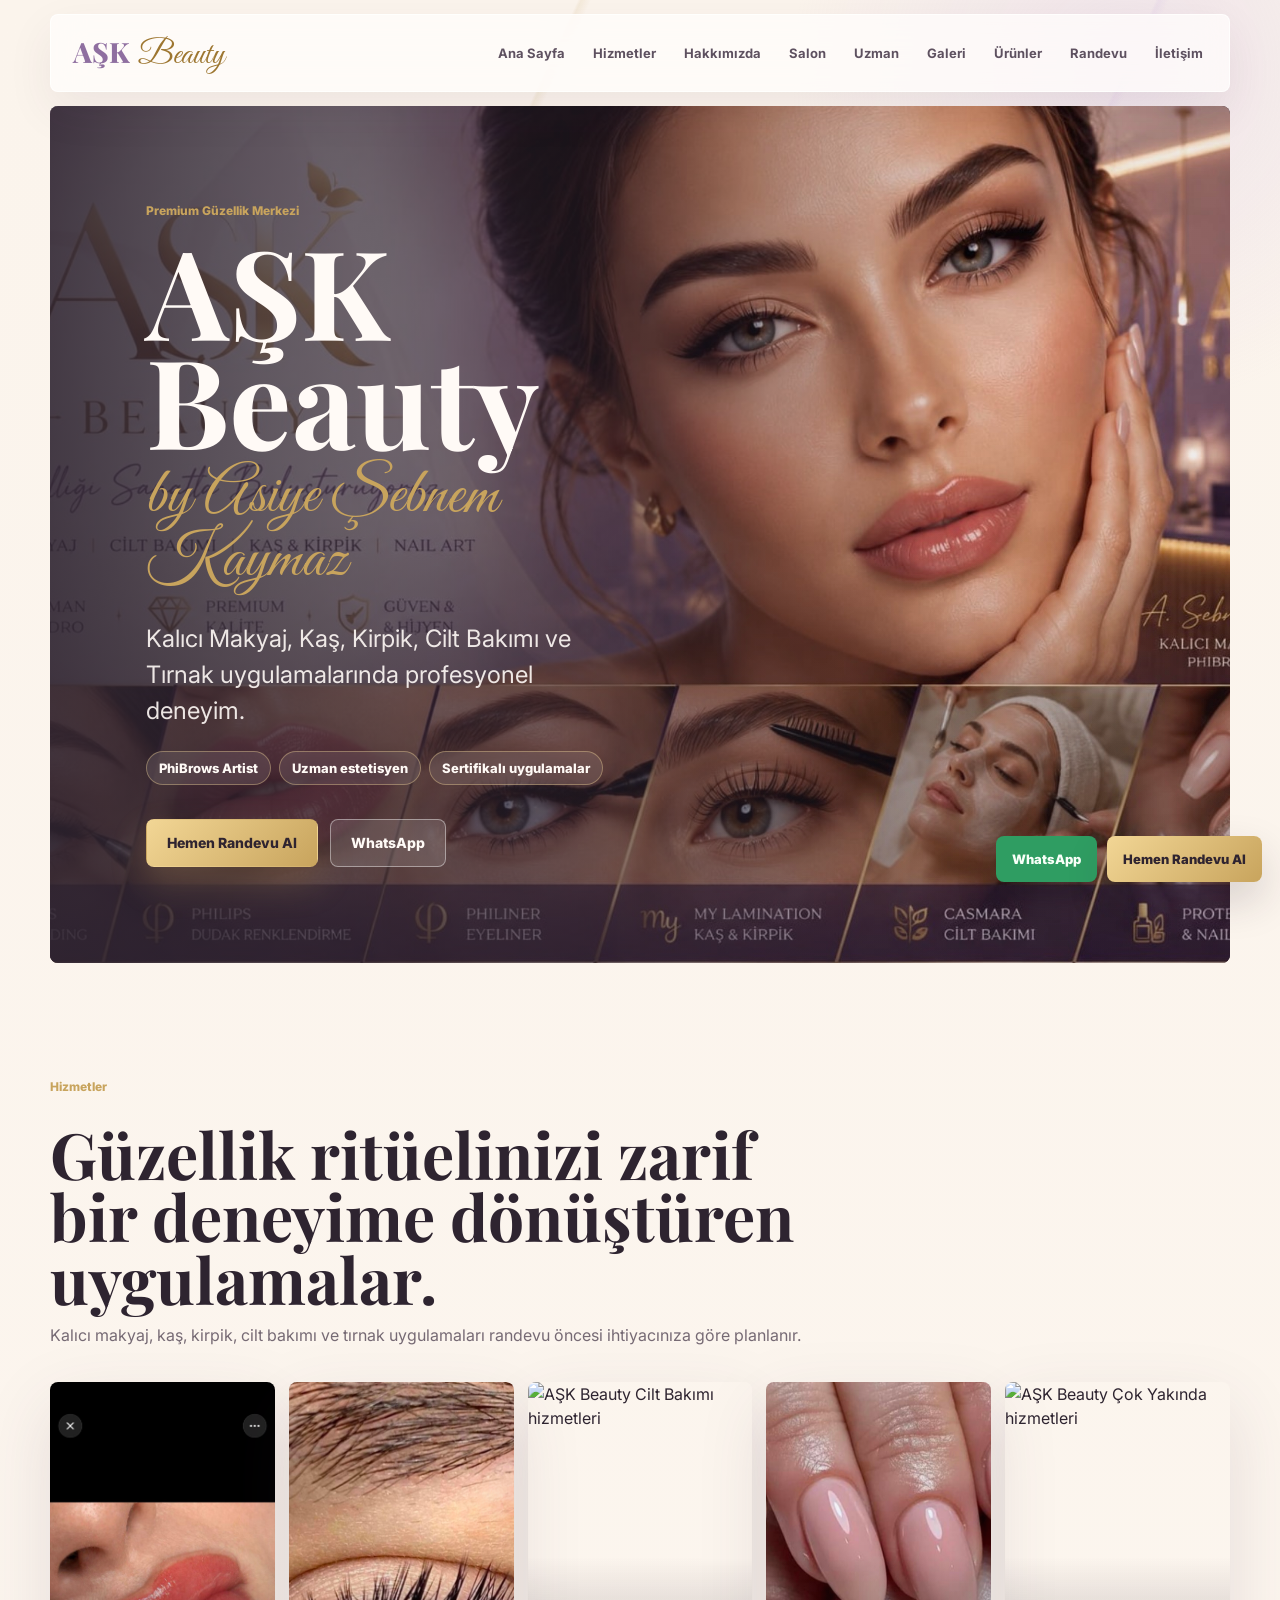
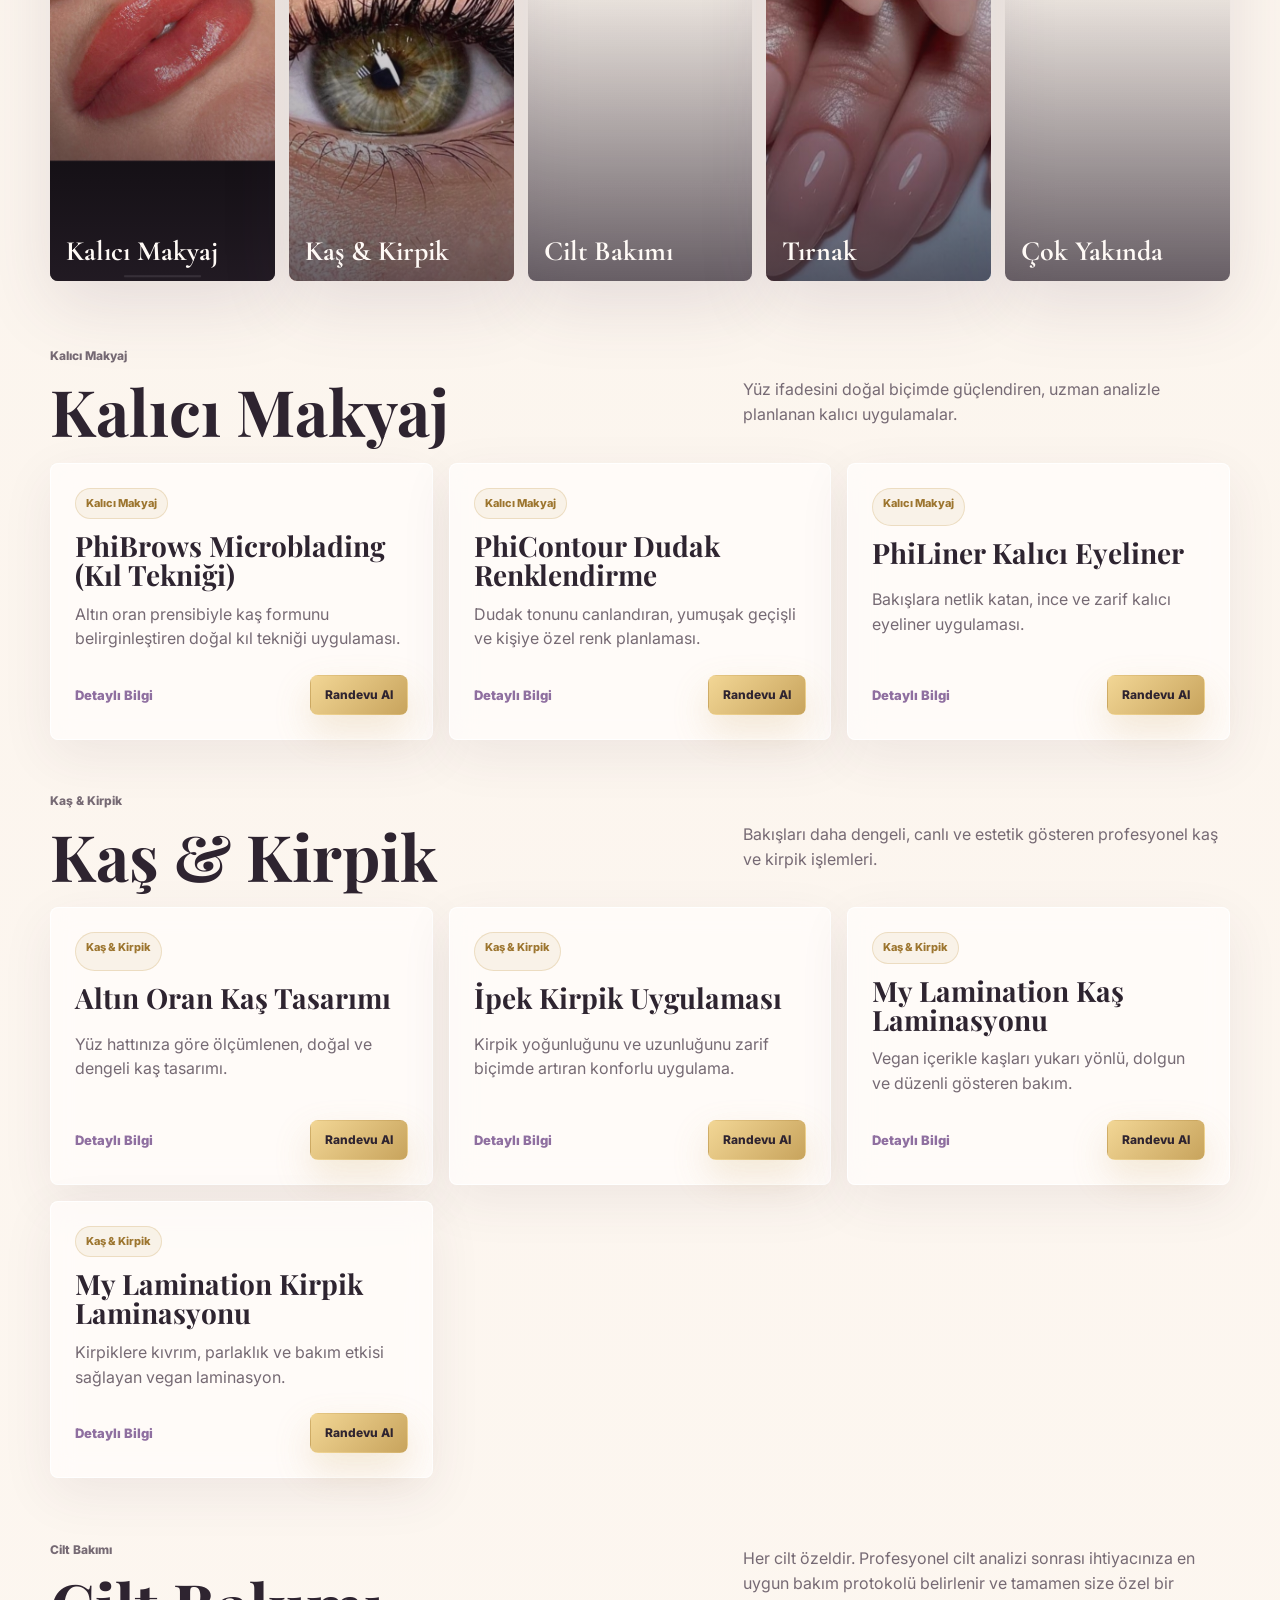
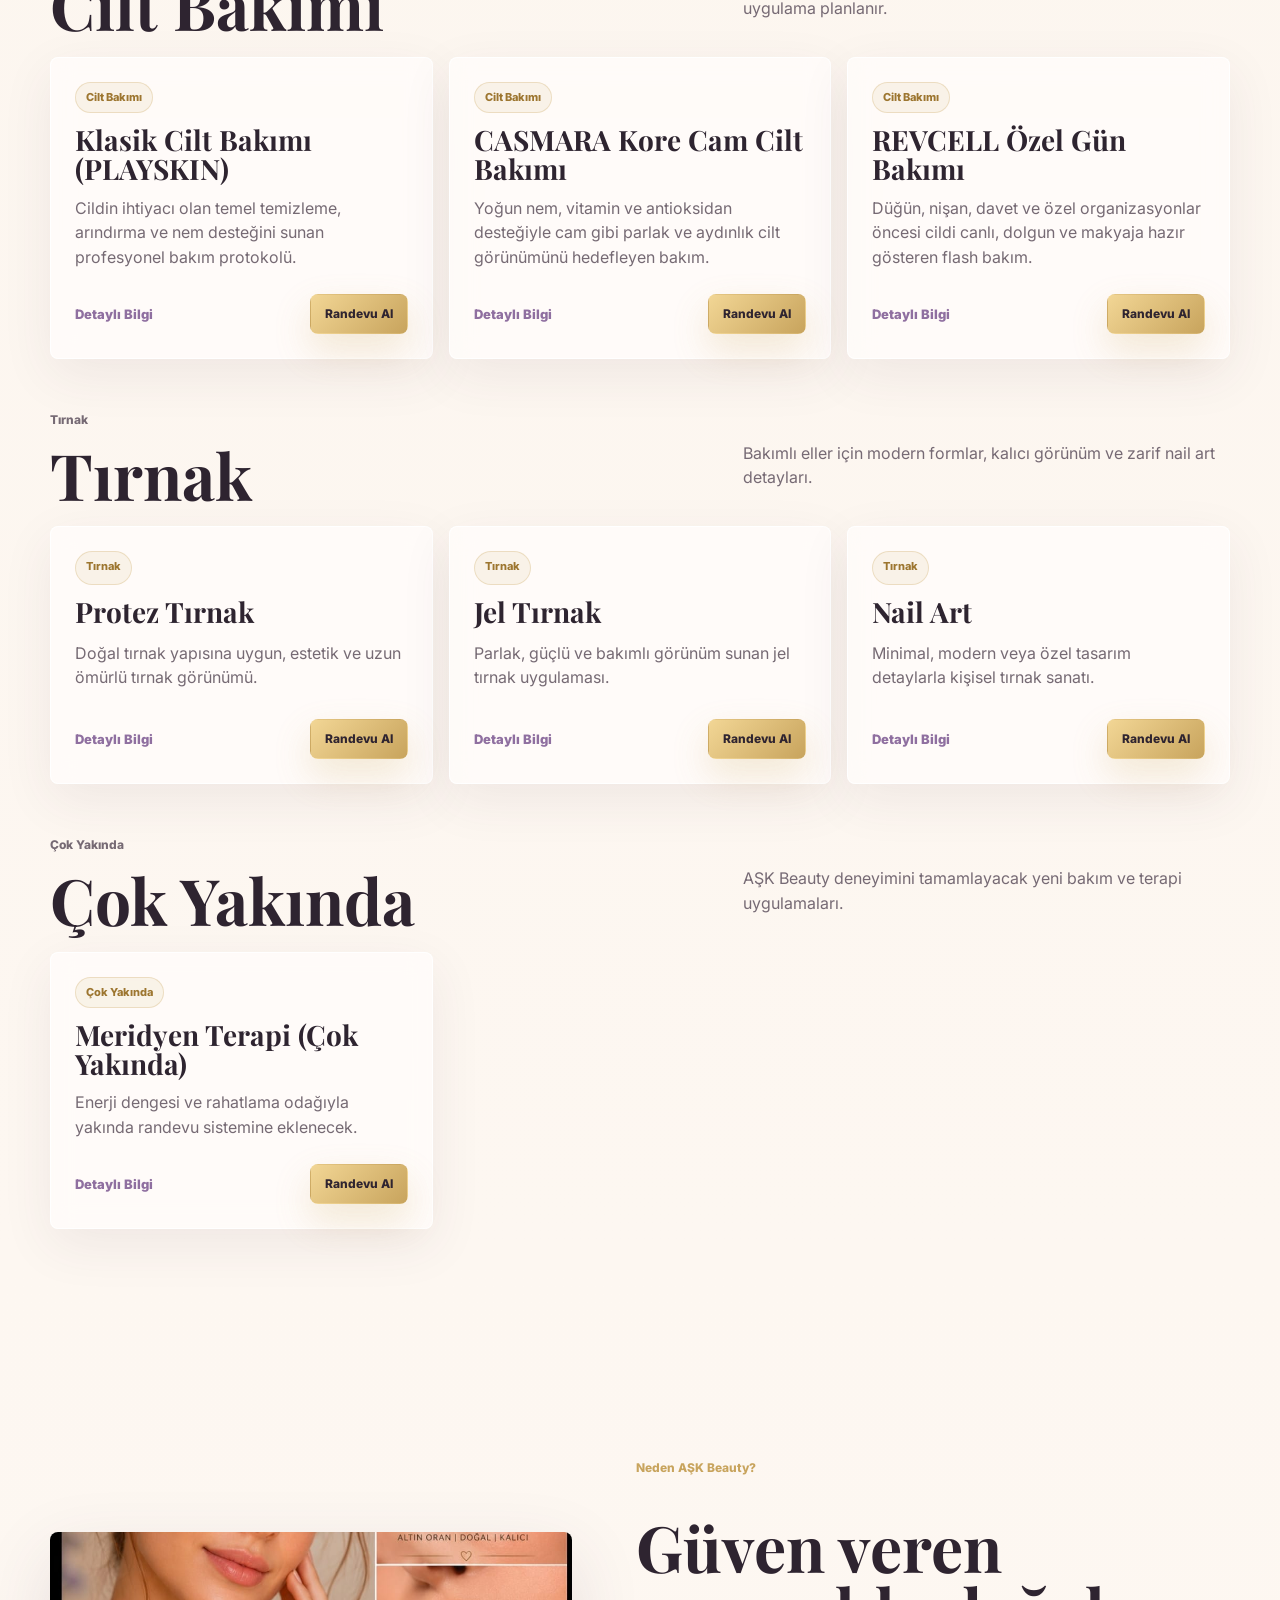
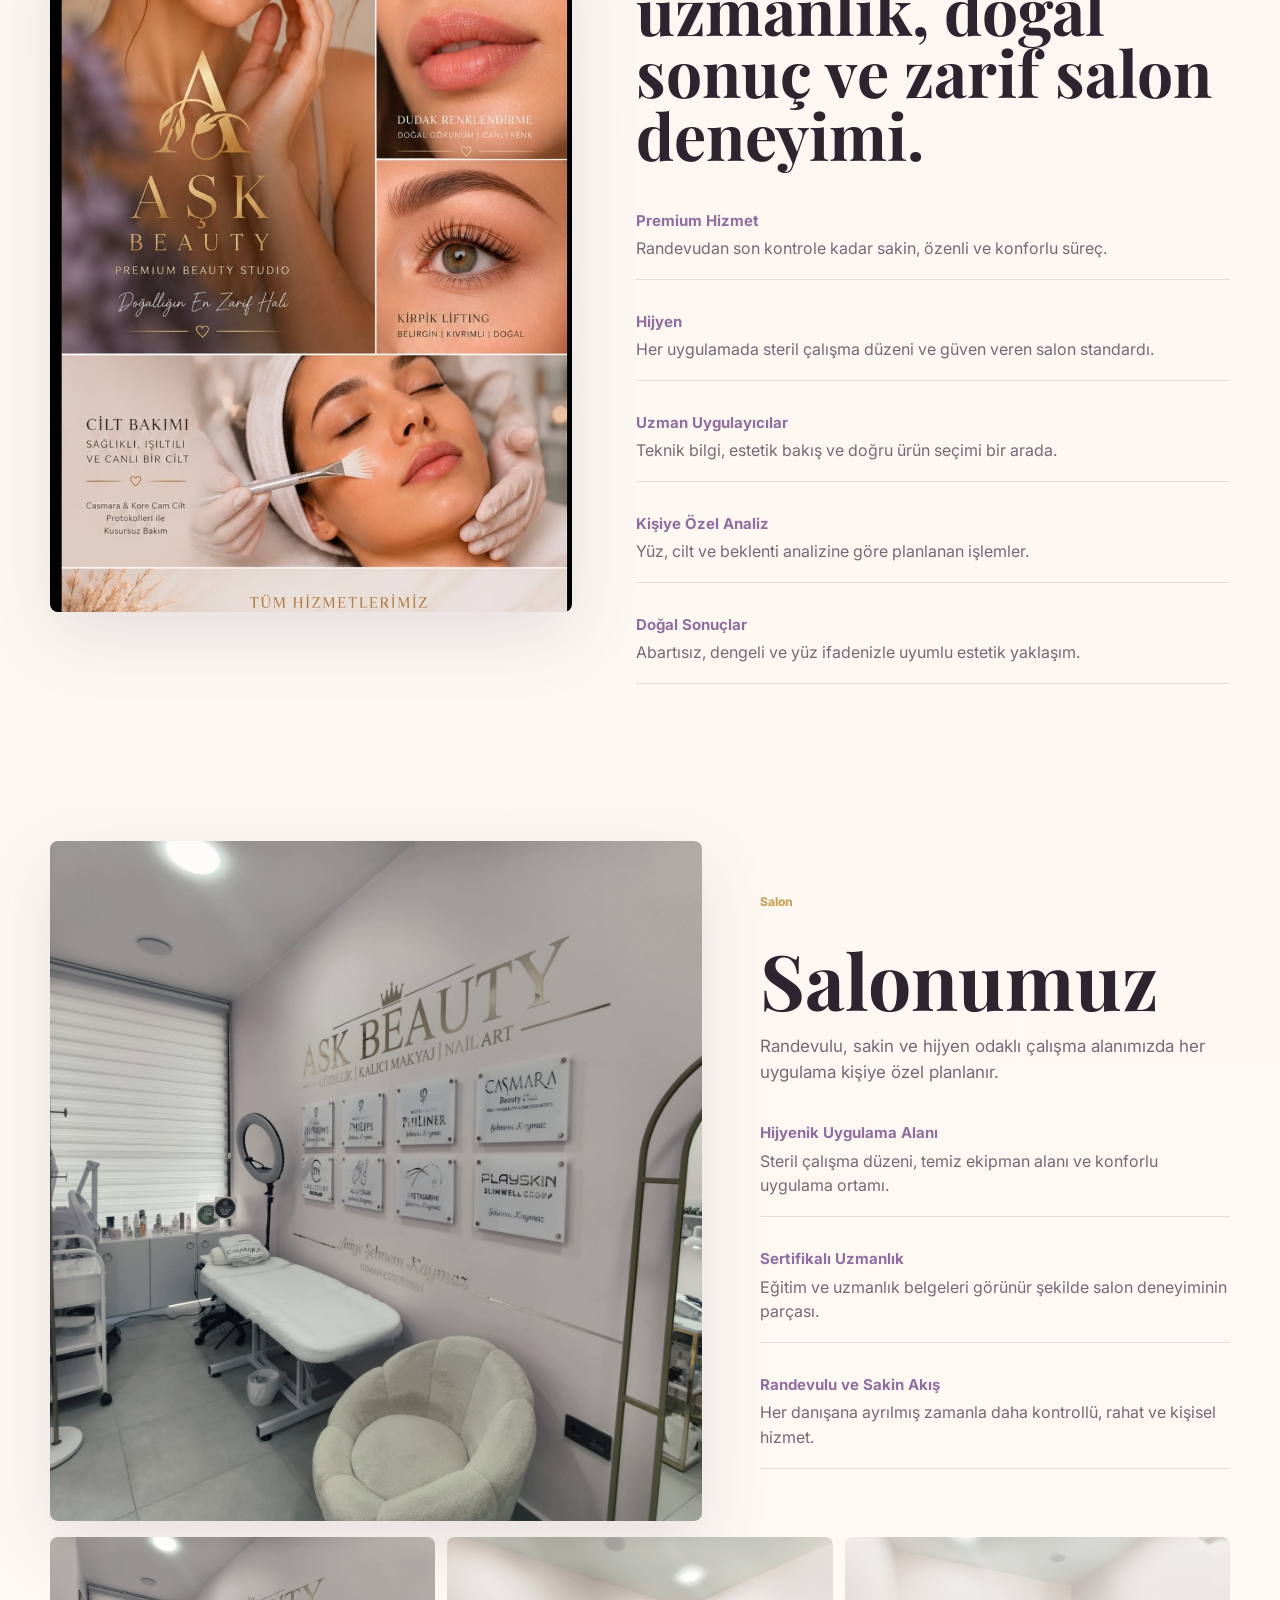
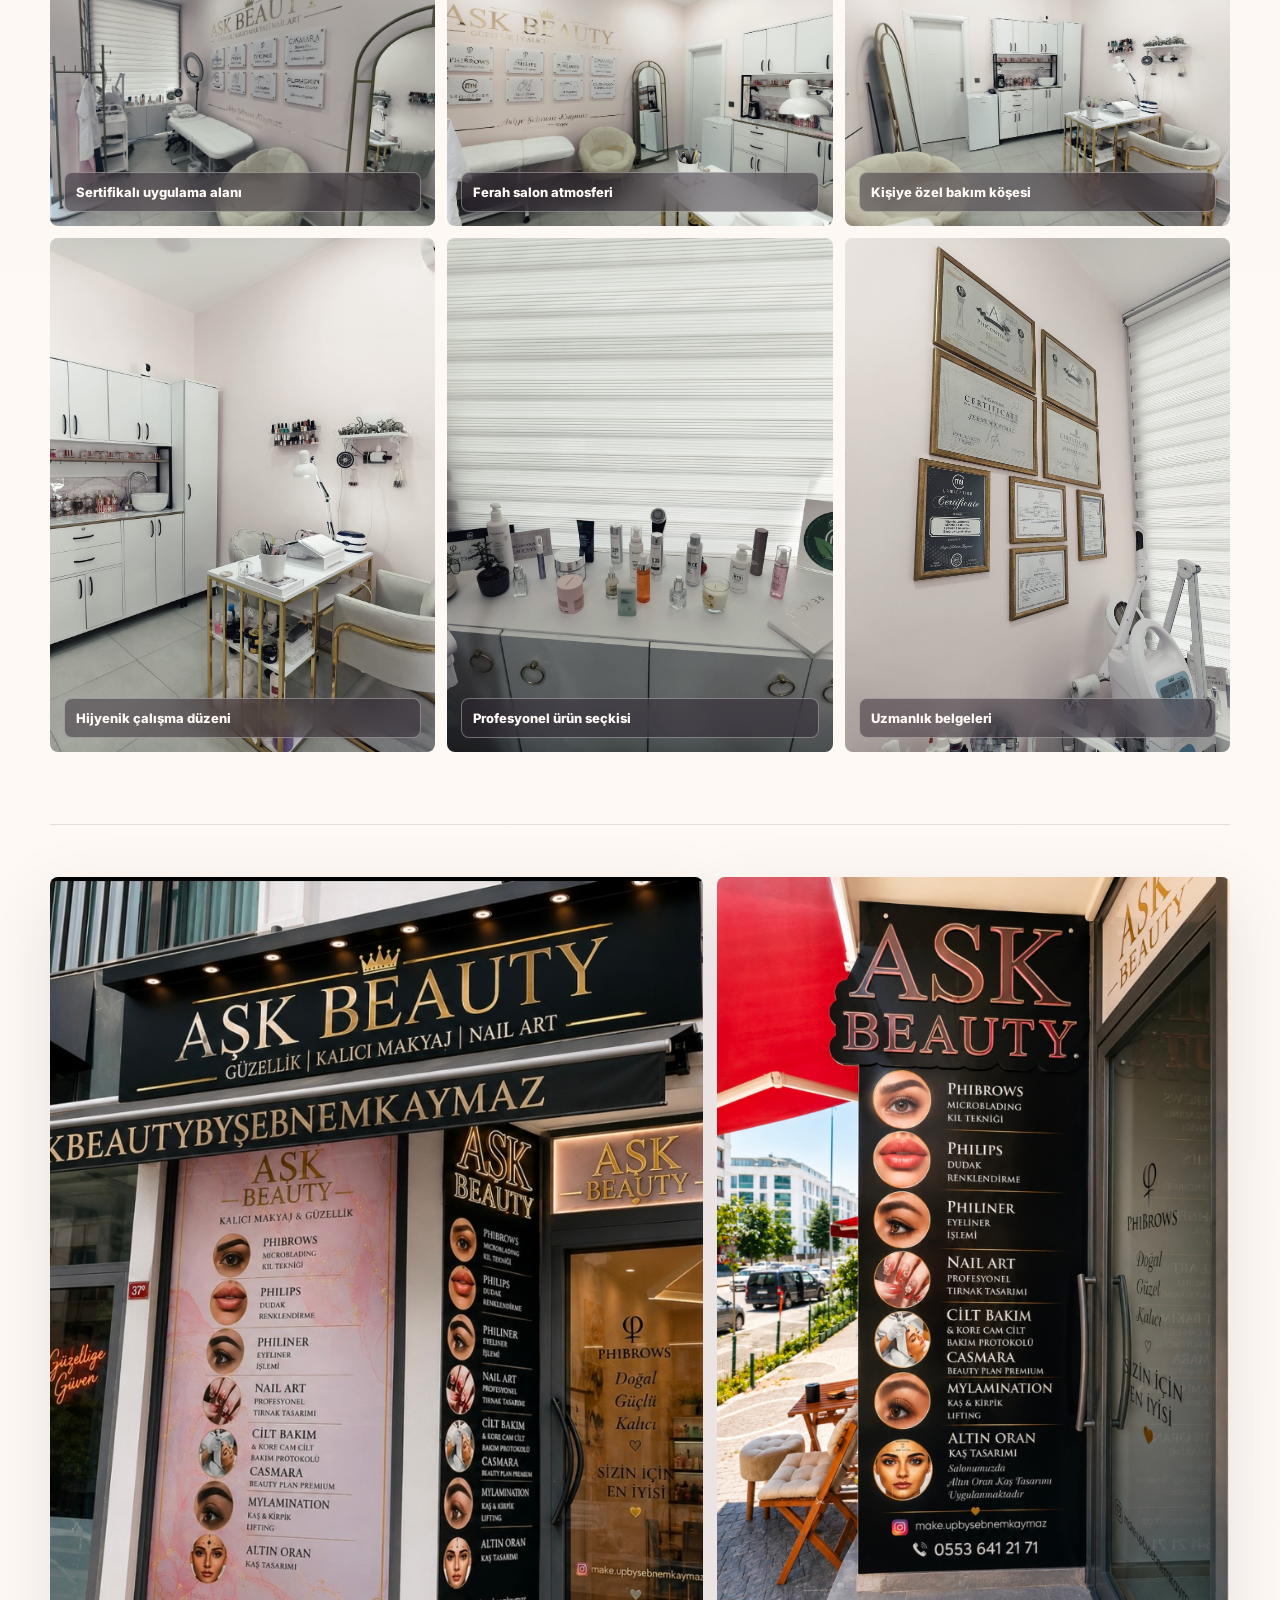
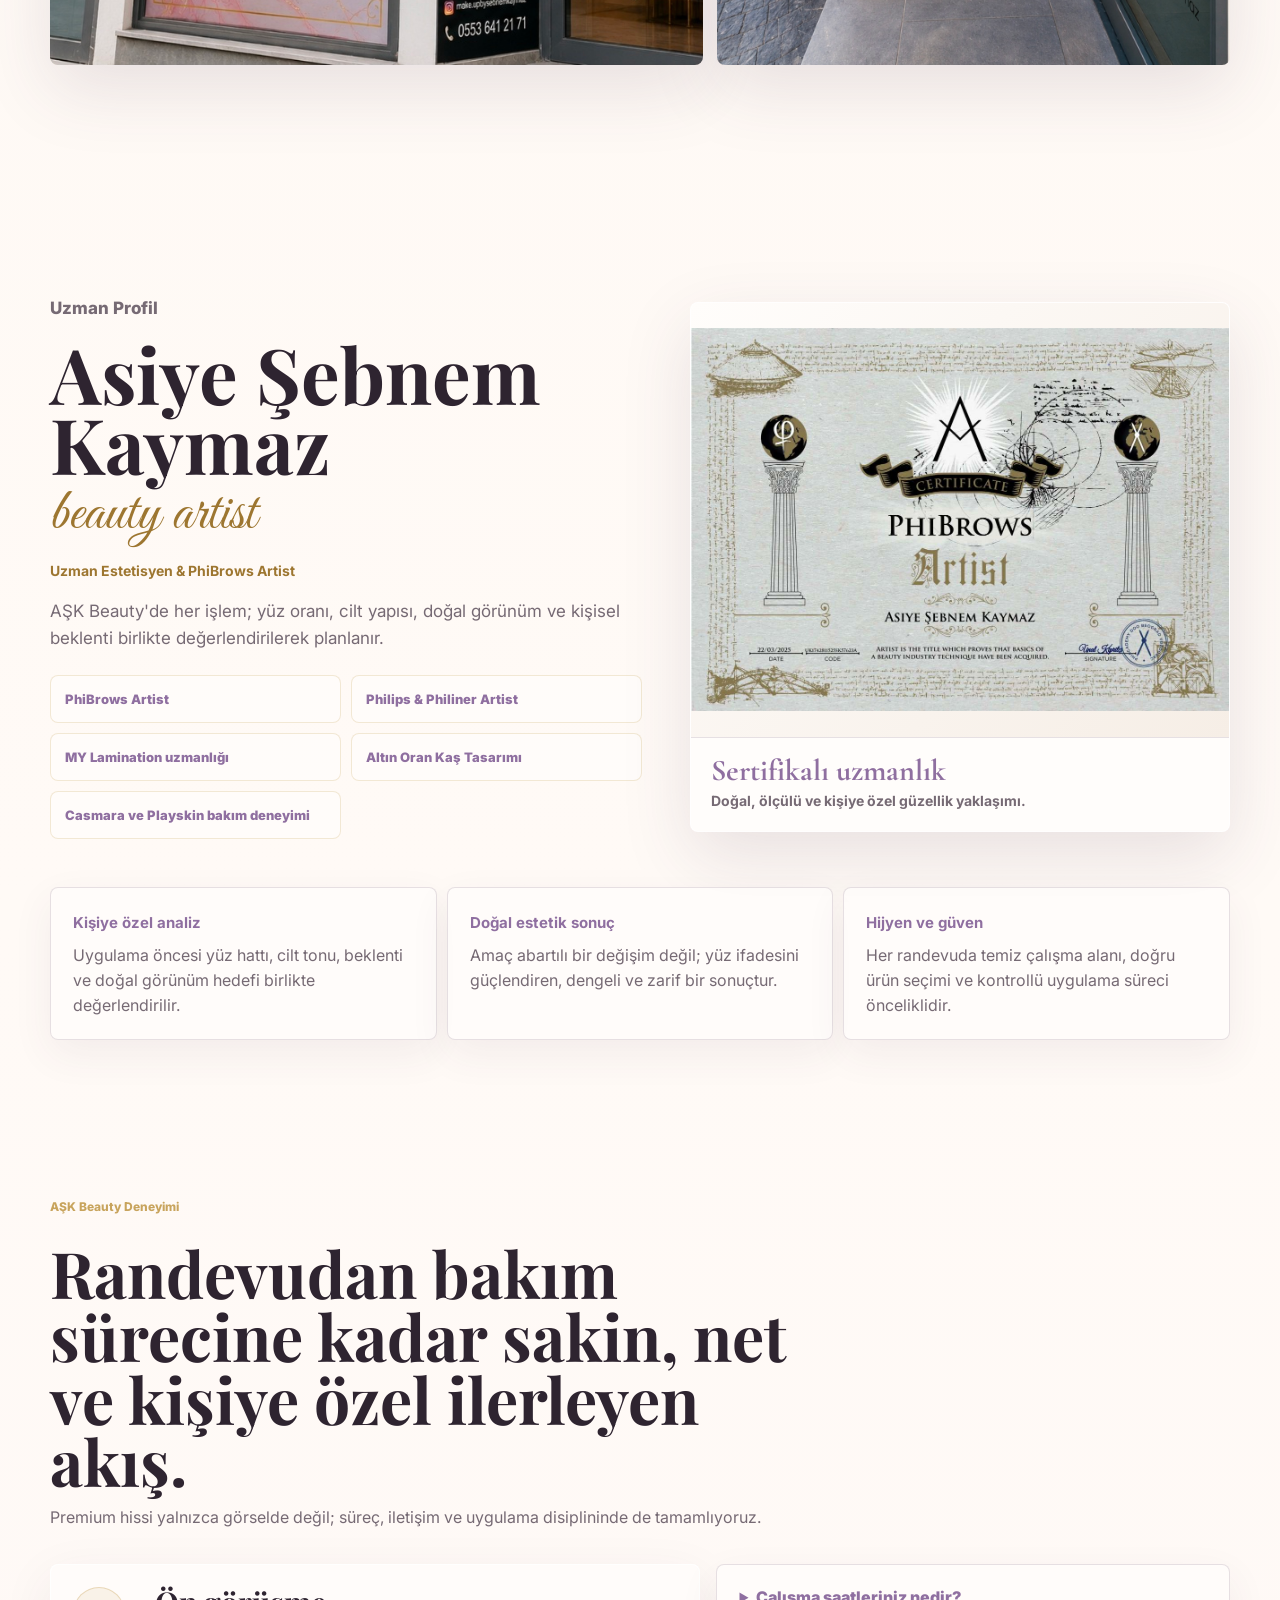
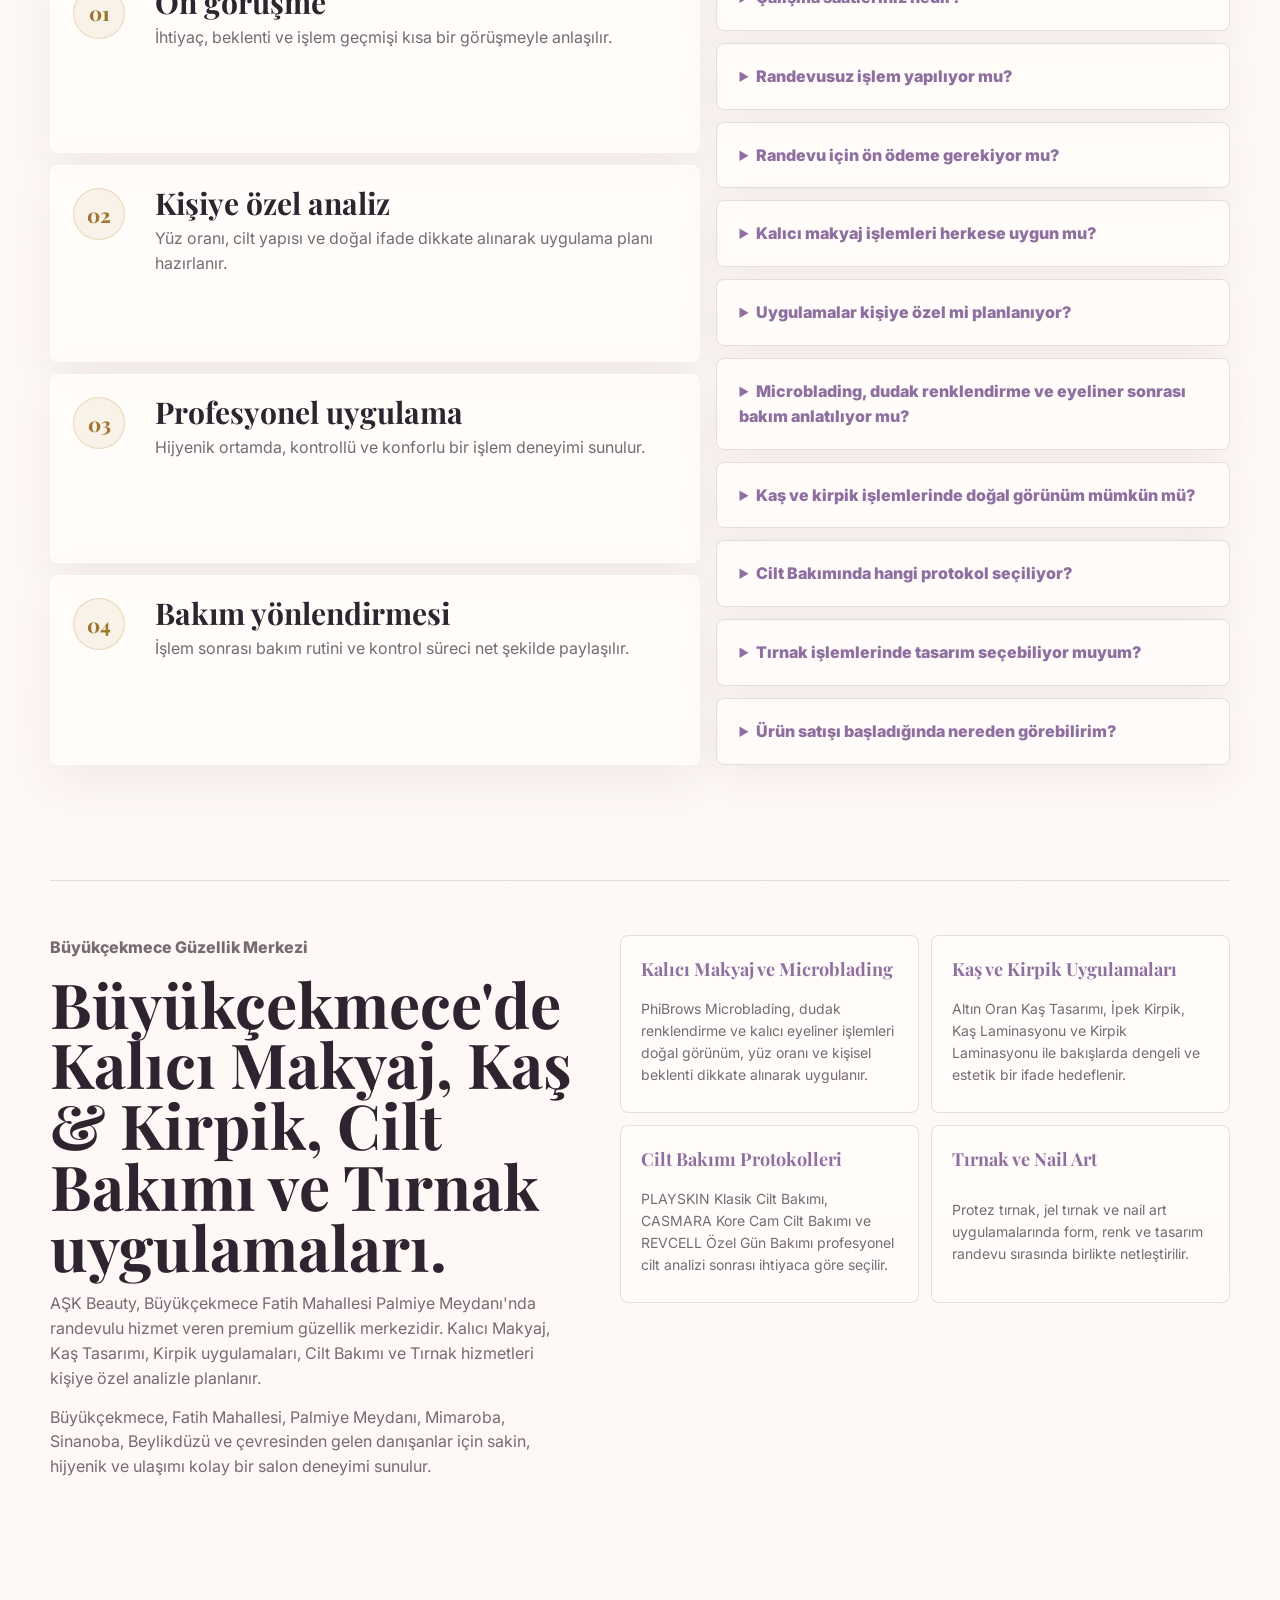
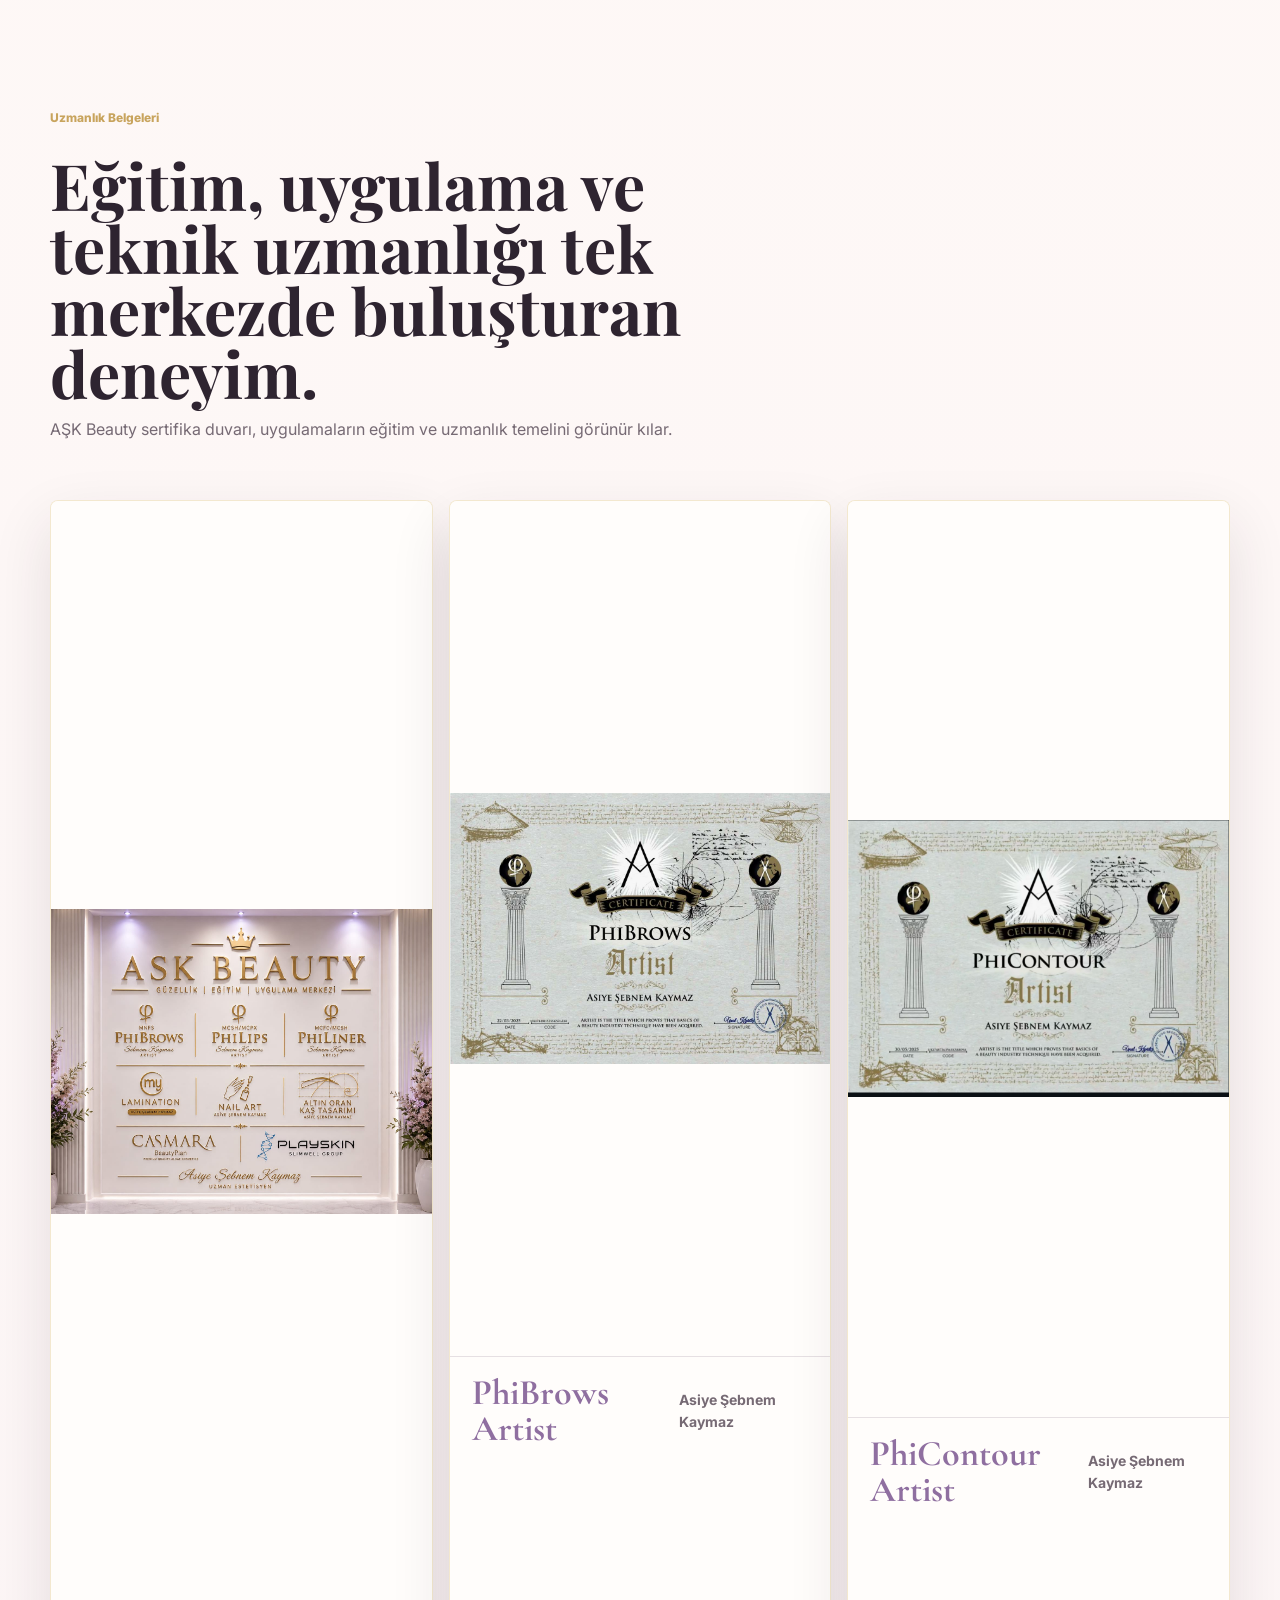
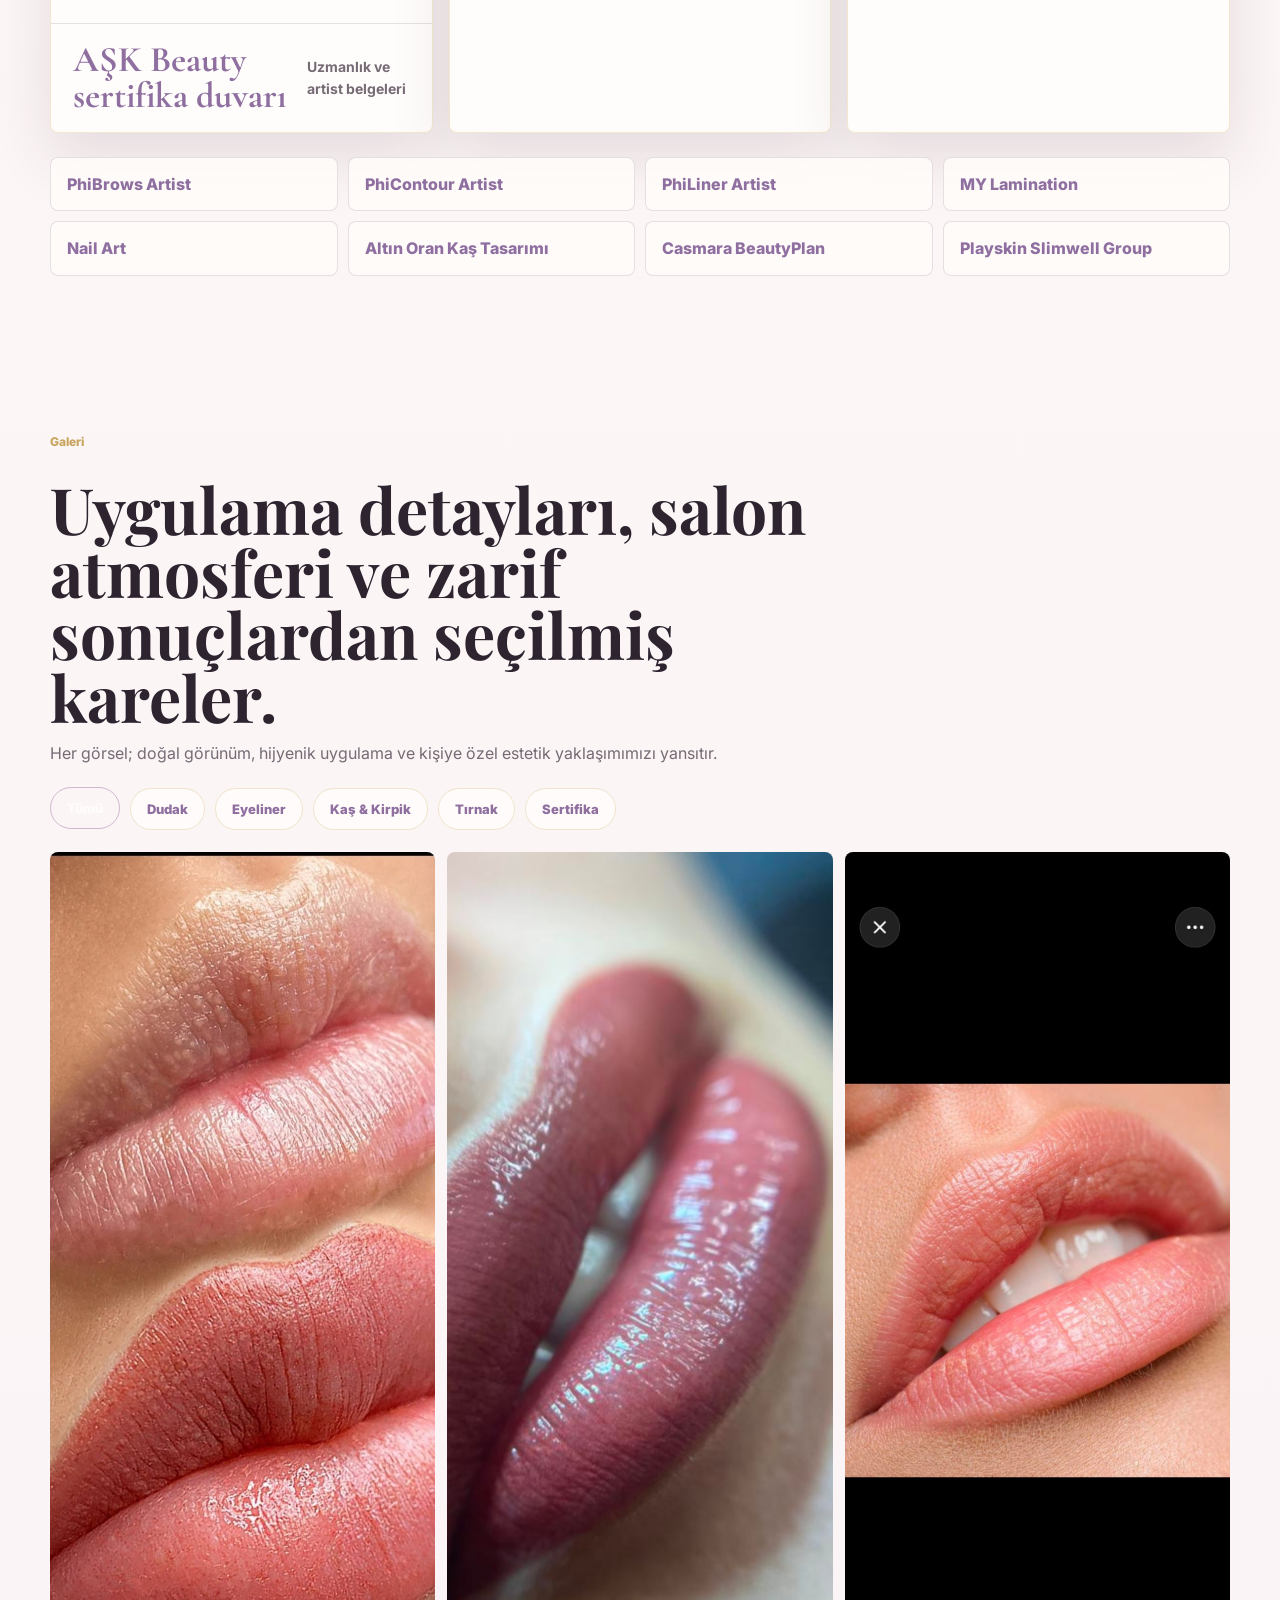
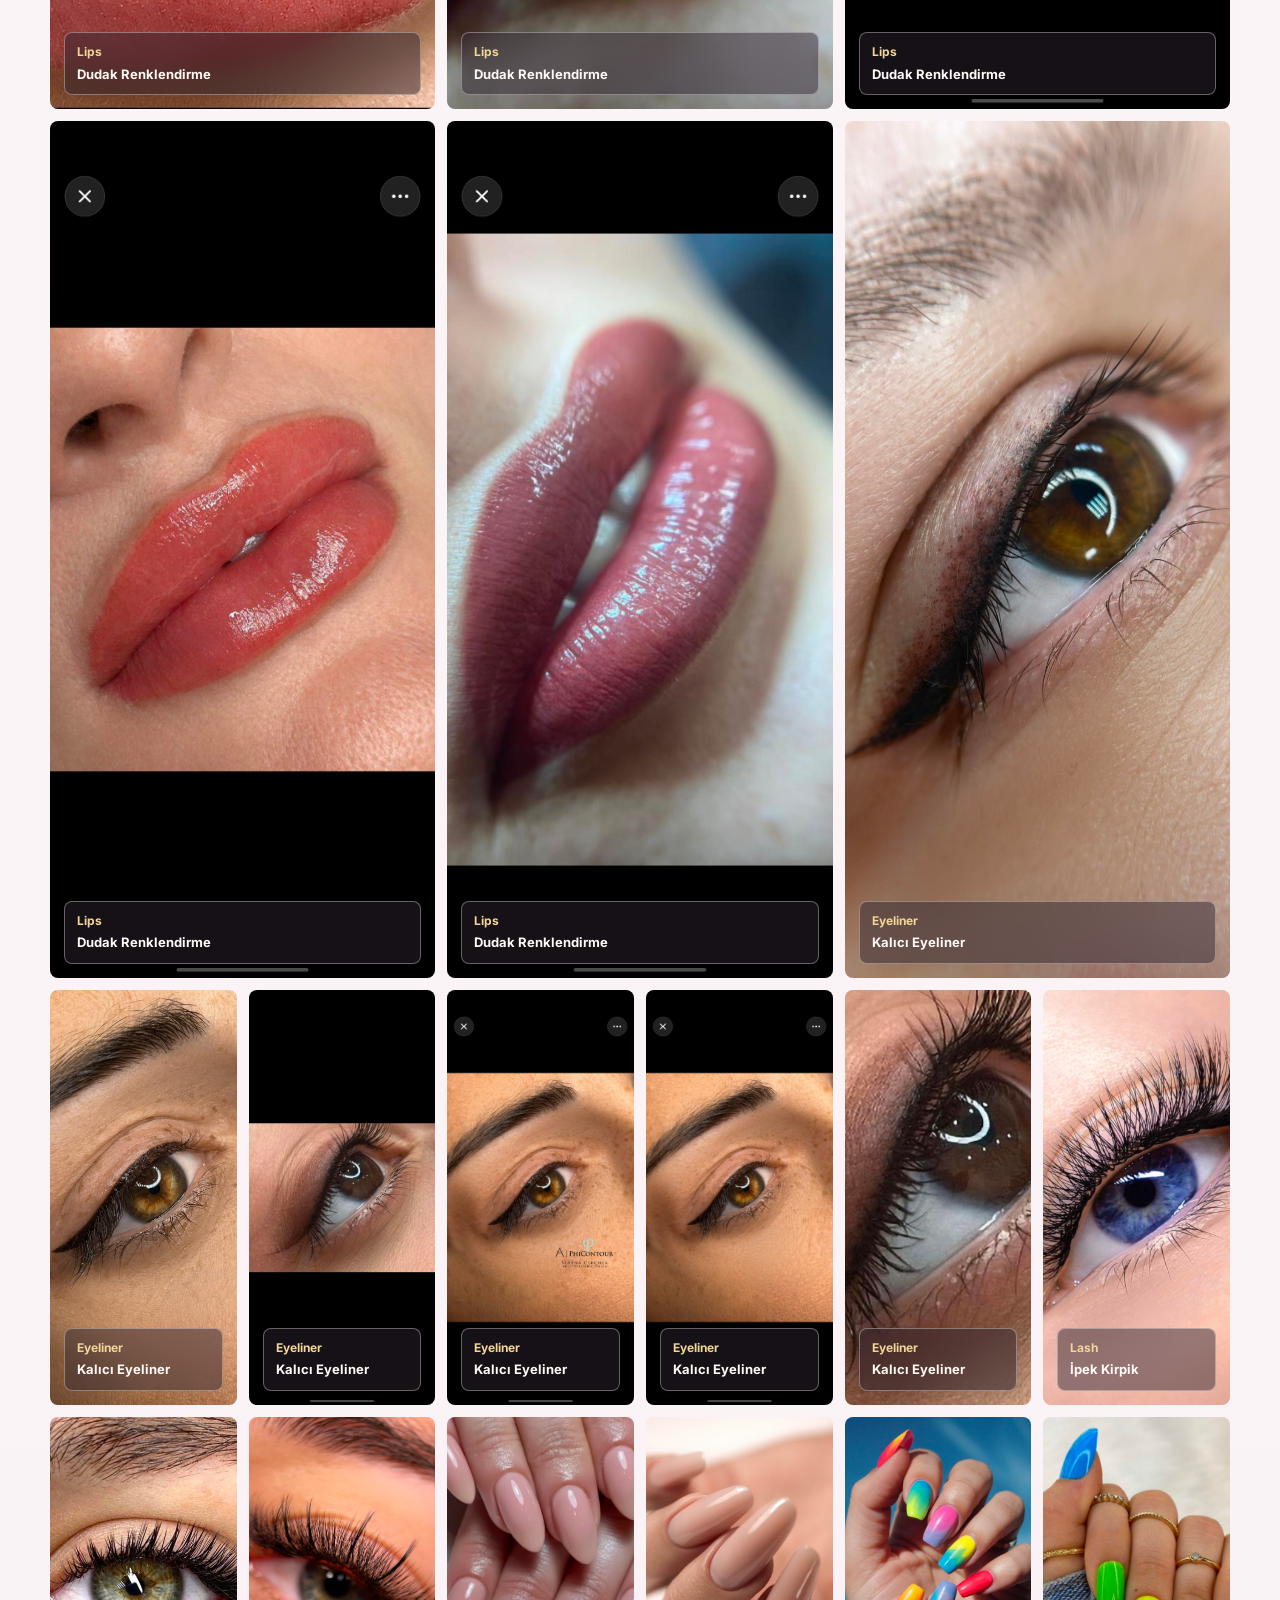
==== commit c254a10b: "Update skin protocols and certificates" ====
--- a/index.html
+++ b/index.html
@@ -179,44 +179,33 @@
                       "@type": "Offer",
                       "itemOffered": {
                         "@type": "Service",
-                        "name": "Klasik Cilt Bakımı",
+                        "name": "Klasik Cilt Bakımı (PLAYSKIN)",
                         "serviceType": "Cilt Bakımı",
                         "areaServed": "Büyükçekmece, İstanbul",
                         "provider": { "@id": "https://askbeautyexclusive.com/#beautysalon" },
-                        "description": "Temizleme, nemlendirme ve rahatlatma adımlarıyla düzenli bakım rutini."
-                      }
-                    },
-                    {
-                      "@type": "Offer",
-                      "itemOffered": {
-                        "@type": "Service",
-                        "name": "Profesyonel Cilt Bakım Protokolleri",
+                        "description": "Cildin ihtiyacı olan temel temizleme, arındırma ve nem desteğini sunan profesyonel bakım protokolü."
+                      }
+                    },
+                    {
+                      "@type": "Offer",
+                      "itemOffered": {
+                        "@type": "Service",
+                        "name": "CASMARA Kore Cam Cilt Bakımı",
                         "serviceType": "Cilt Bakımı",
                         "areaServed": "Büyükçekmece, İstanbul",
                         "provider": { "@id": "https://askbeautyexclusive.com/#beautysalon" },
-                        "description": "Cilt tipine ve ihtiyacına göre planlanan ileri seviye bakım uygulamaları."
-                      }
-                    },
-                    {
-                      "@type": "Offer",
-                      "itemOffered": {
-                        "@type": "Service",
-                        "name": "Casmara Cilt Bakımları",
+                        "description": "Yoğun nem, vitamin ve antioksidan desteğiyle cam gibi parlak ve aydınlık cilt görünümünü hedefleyen bakım."
+                      }
+                    },
+                    {
+                      "@type": "Offer",
+                      "itemOffered": {
+                        "@type": "Service",
+                        "name": "REVCELL Özel Gün Bakımı",
                         "serviceType": "Cilt Bakımı",
                         "areaServed": "Büyükçekmece, İstanbul",
                         "provider": { "@id": "https://askbeautyexclusive.com/#beautysalon" },
-                        "description": "Cilt ihtiyacına göre seçilen profesyonel Casmara protokolleriyle yoğun bakım deneyimi."
-                      }
-                    },
-                    {
-                      "@type": "Offer",
-                      "itemOffered": {
-                        "@type": "Service",
-                        "name": "Kore Cam Cilt Uygulamaları",
-                        "serviceType": "Cilt Bakımı",
-                        "areaServed": "Büyükçekmece, İstanbul",
-                        "provider": { "@id": "https://askbeautyexclusive.com/#beautysalon" },
-                        "description": "Pürüzsüz, nemli ve aydınlık görünüm hedefleyen çok adımlı bakım."
+                        "description": "Düğün, nişan, davet ve özel organizasyonlar öncesi cildi canlı, dolgun ve makyaja hazır gösteren flash bakım."
                       }
                     }
                   ]
@@ -355,7 +344,7 @@
                 "name": "Cilt Bakımında hangi protokol seçiliyor?",
                 "acceptedAnswer": {
                   "@type": "Answer",
-                  "text": "Klasik bakım, profesyonel protokoller, Casmara veya Kore cam cilt gibi seçenekler cilt ihtiyacına göre değerlendirilir."
+                  "text": "Her cilt özeldir. Profesyonel cilt analizi sonrası PLAYSKIN Klasik Cilt Bakımı, CASMARA Kore Cam Cilt Bakımı veya REVCELL Özel Gün Bakımı arasından cildin ihtiyacına en uygun protokol belirlenir."
                 }
               },
               {
--- a/styles.css
+++ b/styles.css
@@ -900,7 +900,7 @@
 
 .certificate-gallery {
   display: grid;
-  grid-template-columns: minmax(0, 1.1fr) minmax(0, 0.9fr);
+  grid-template-columns: repeat(3, minmax(0, 1fr));
   gap: 16px;
 }
 
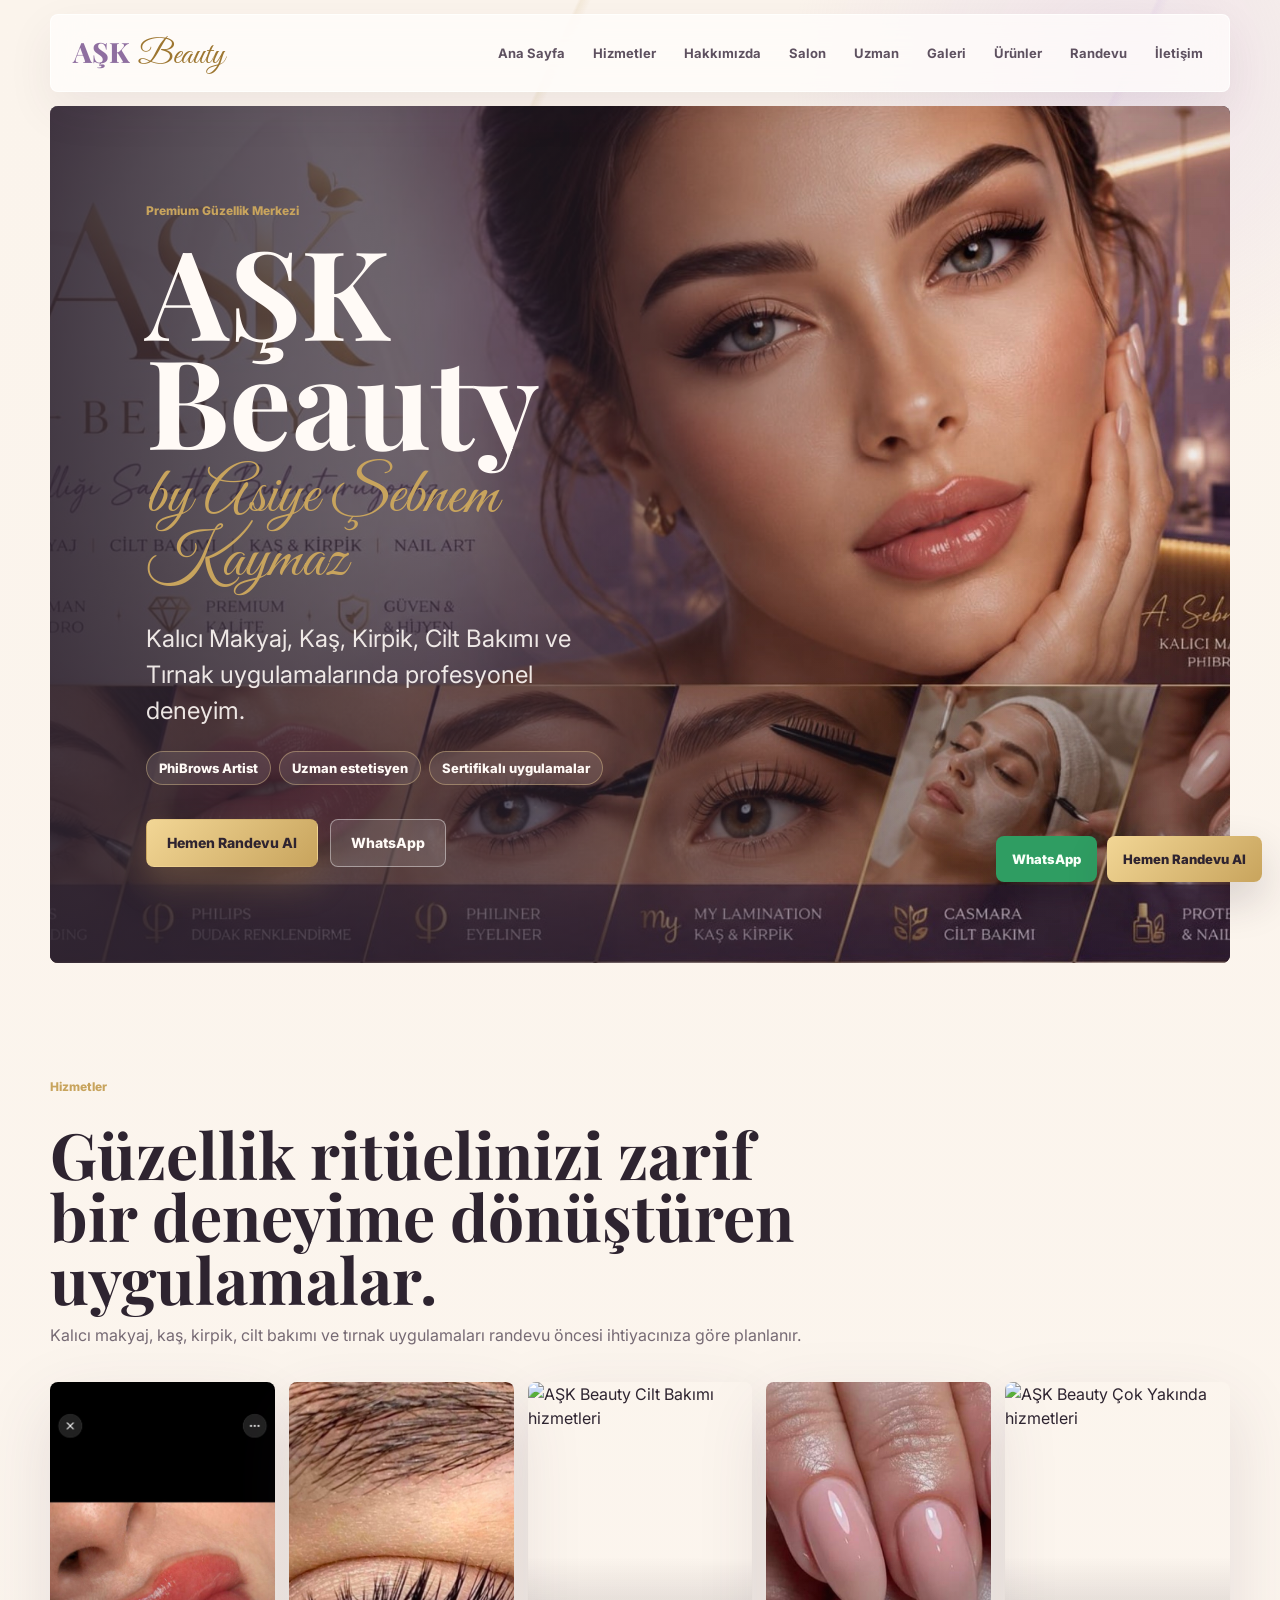
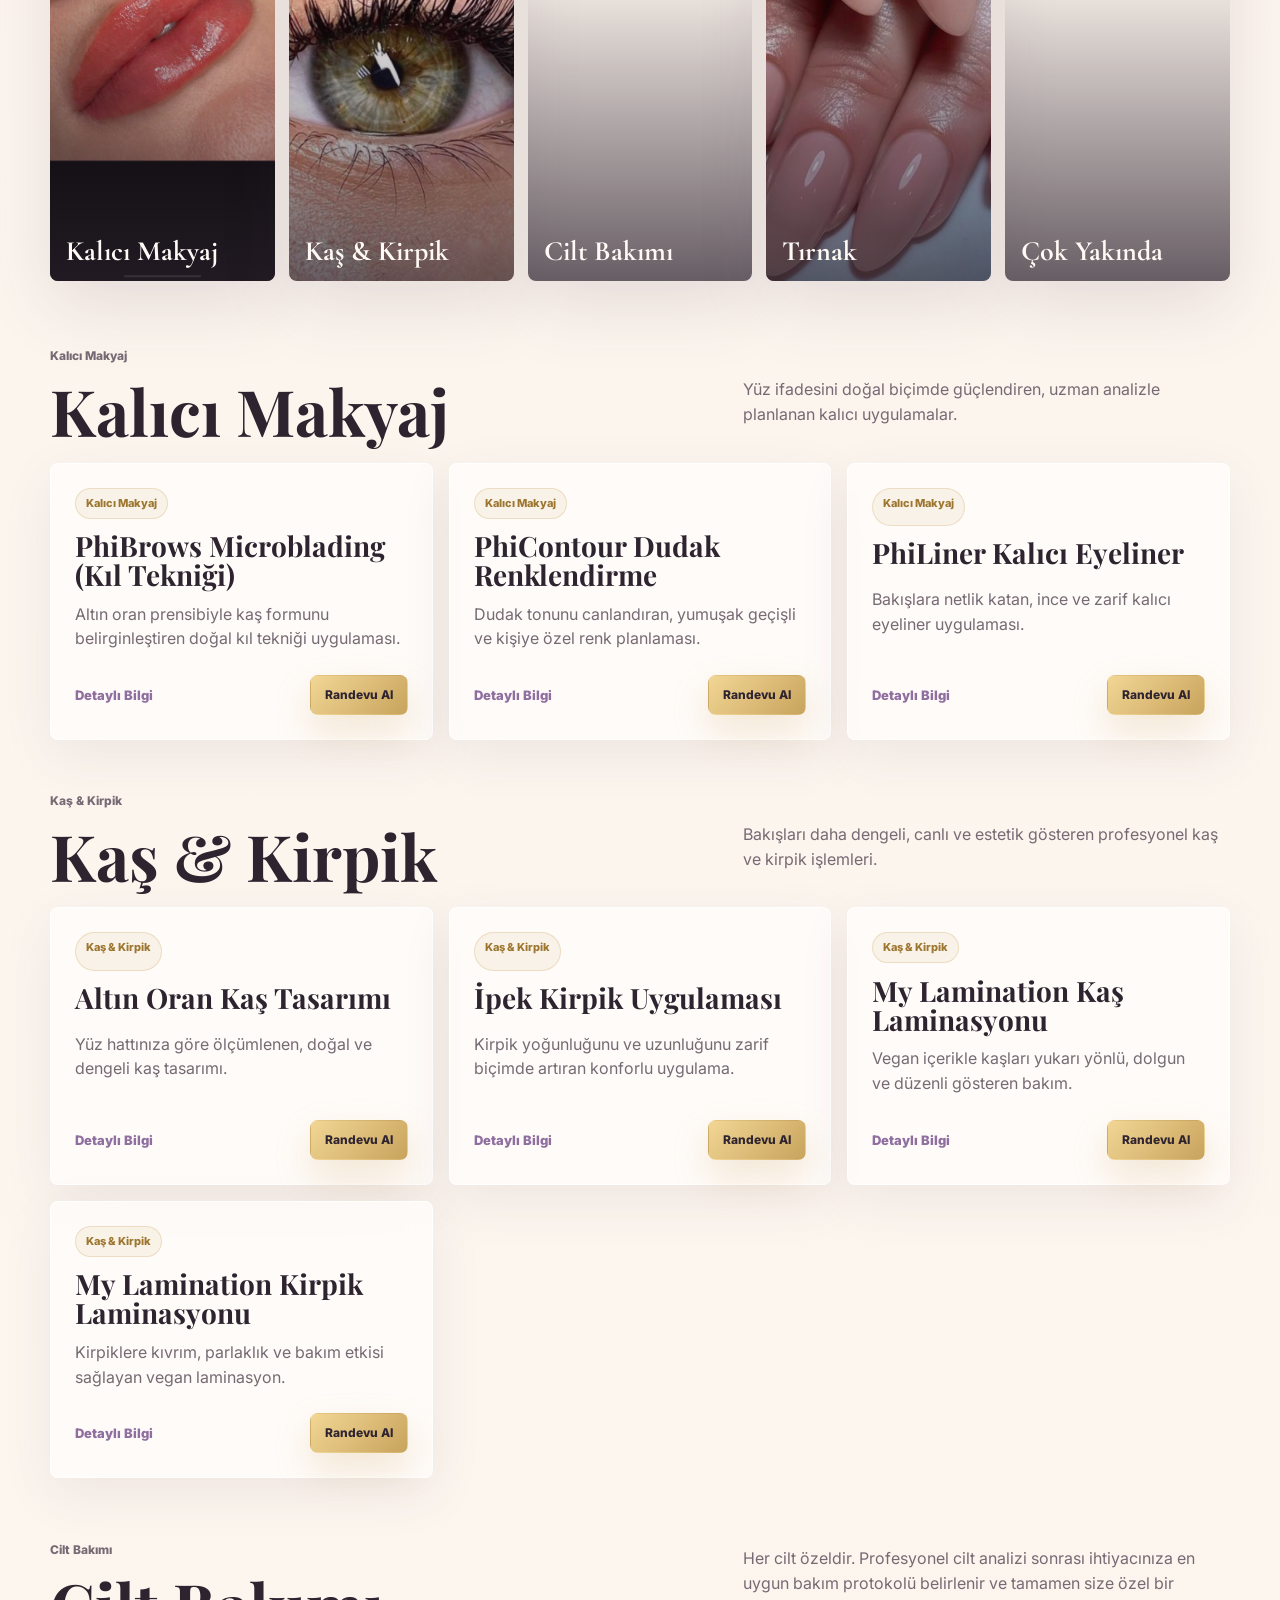
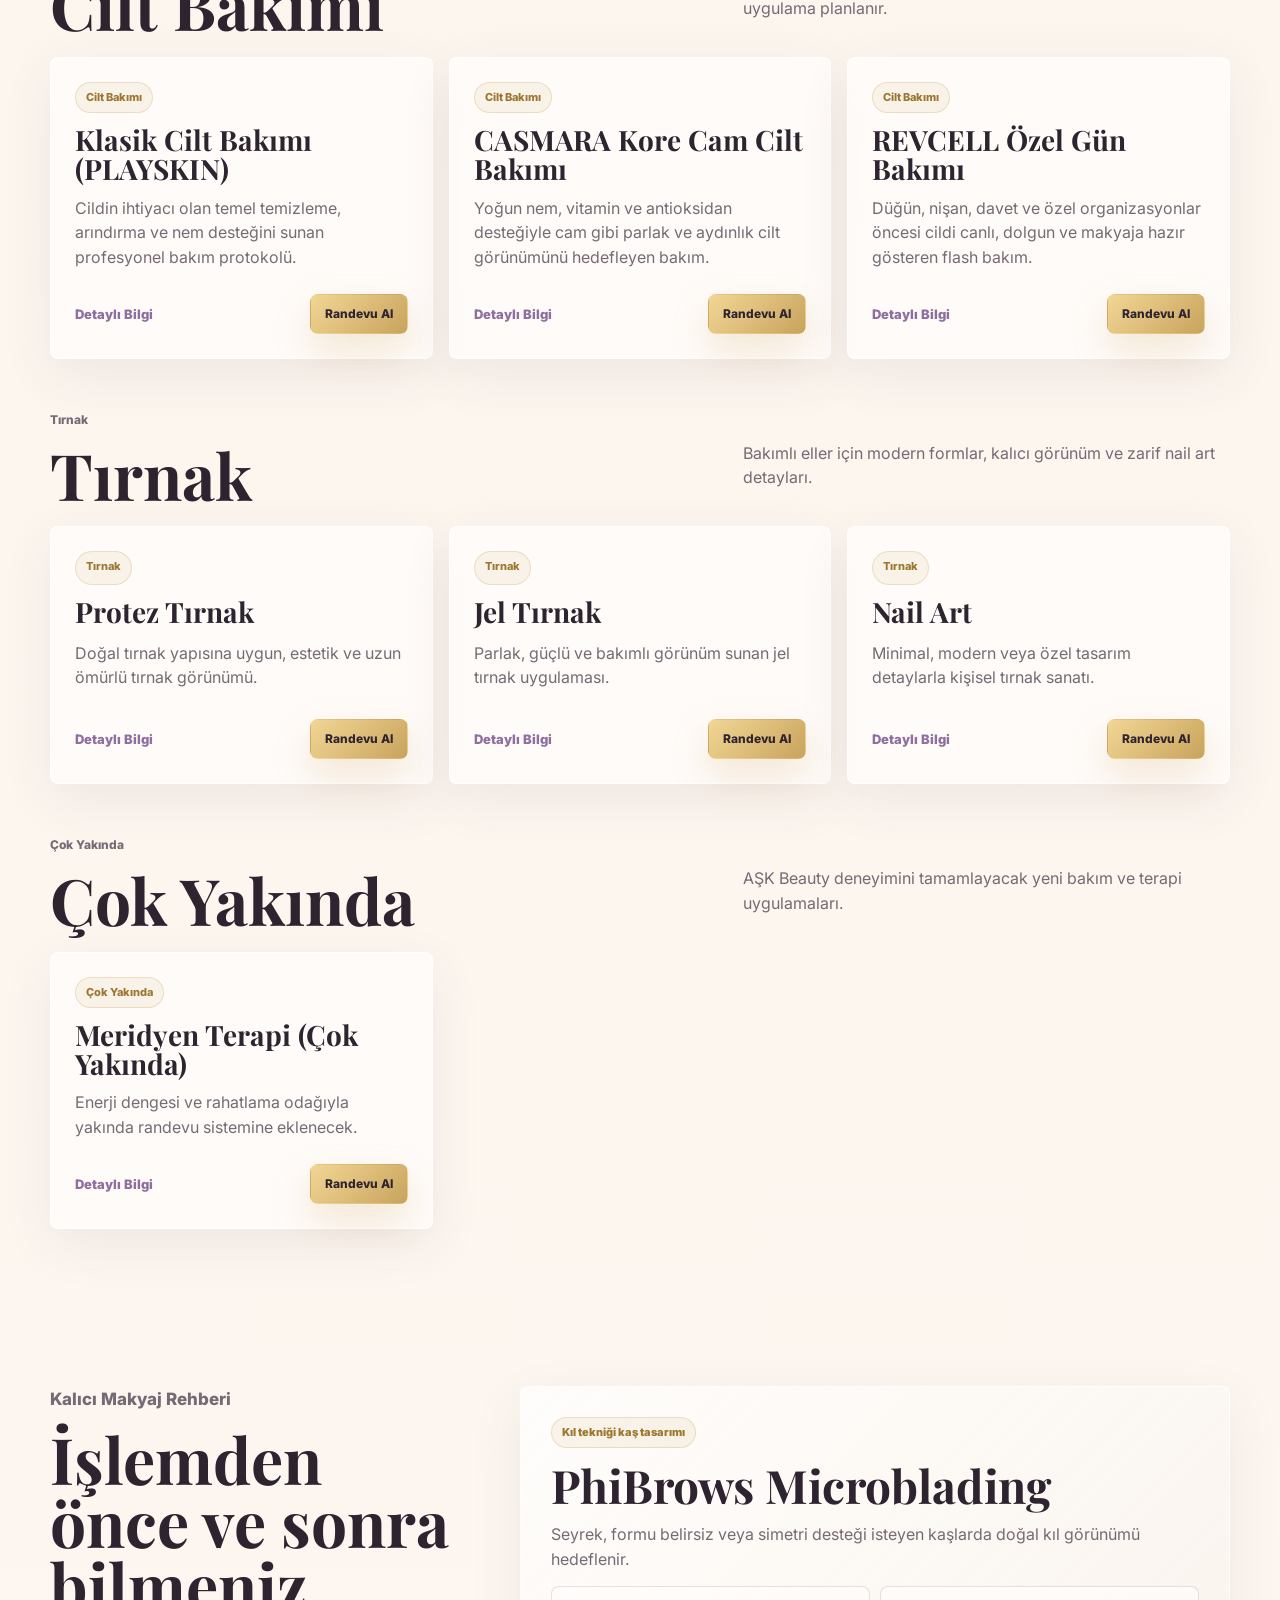
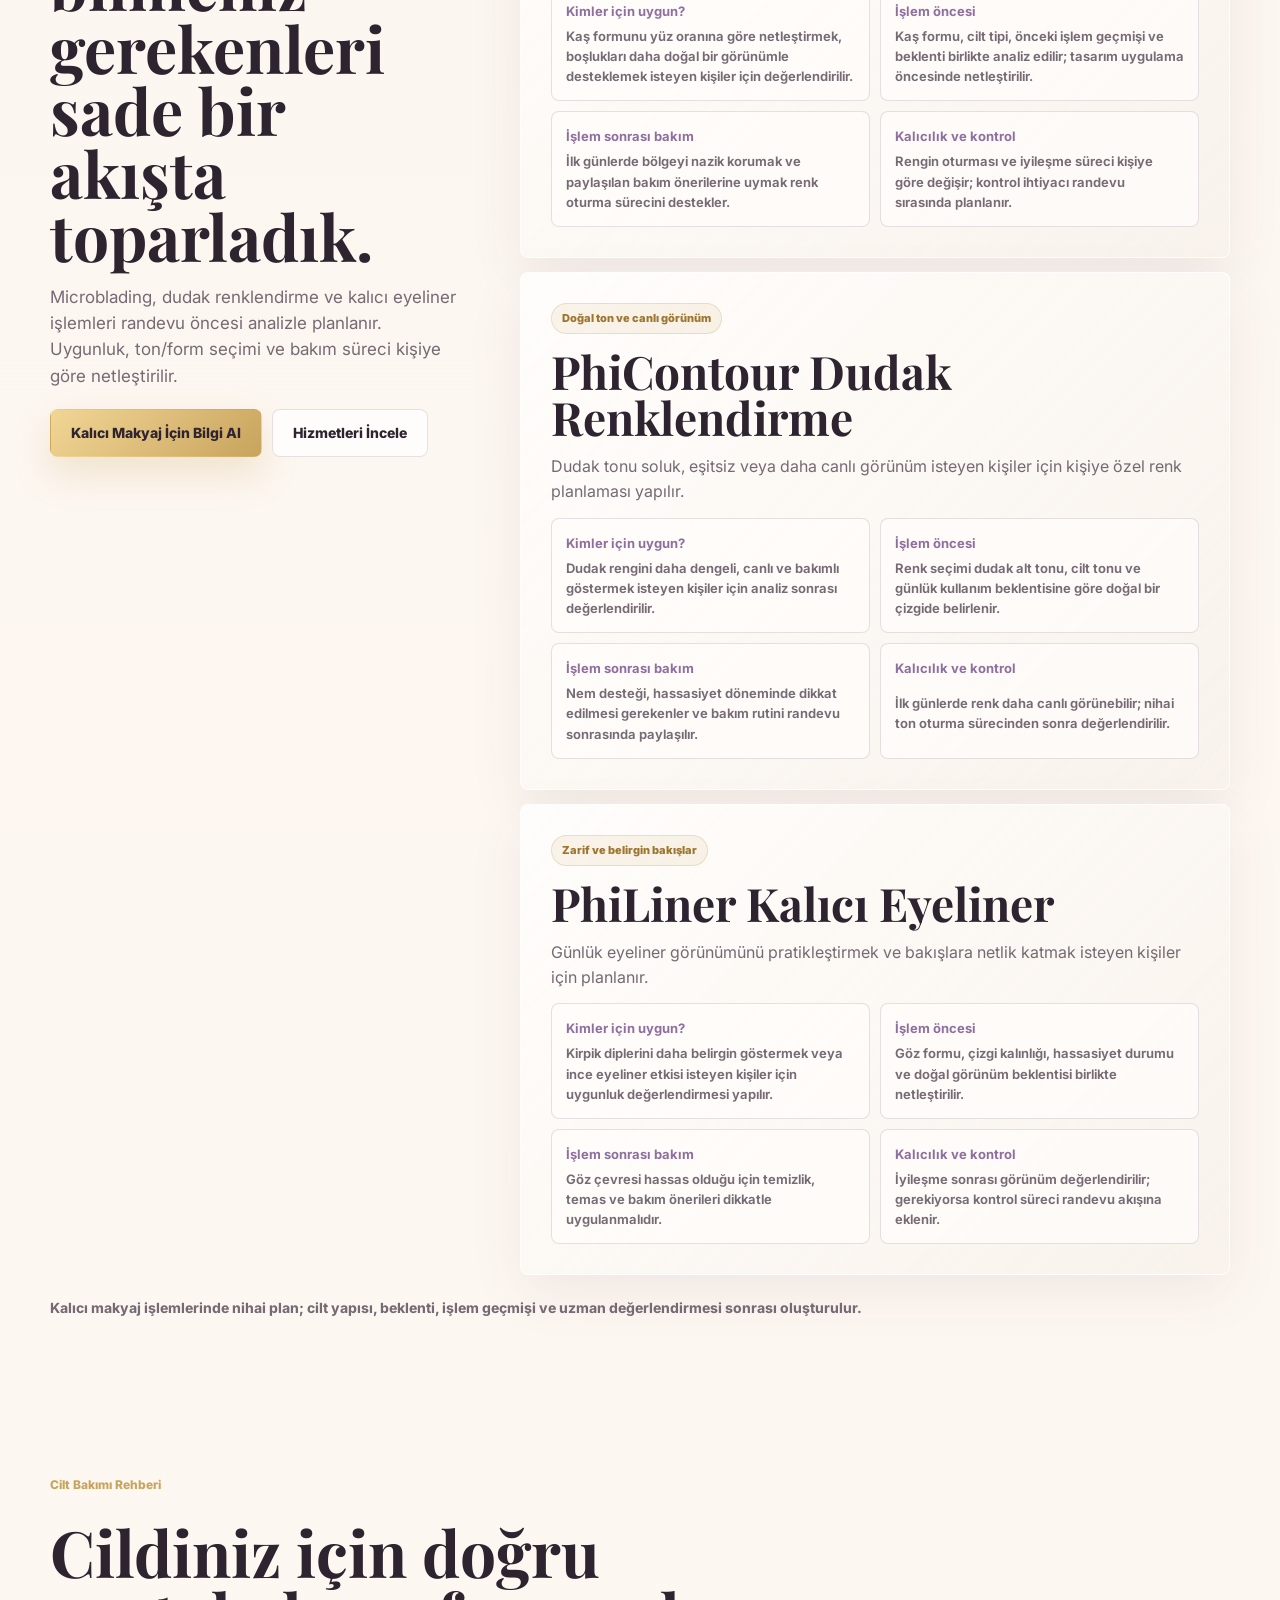
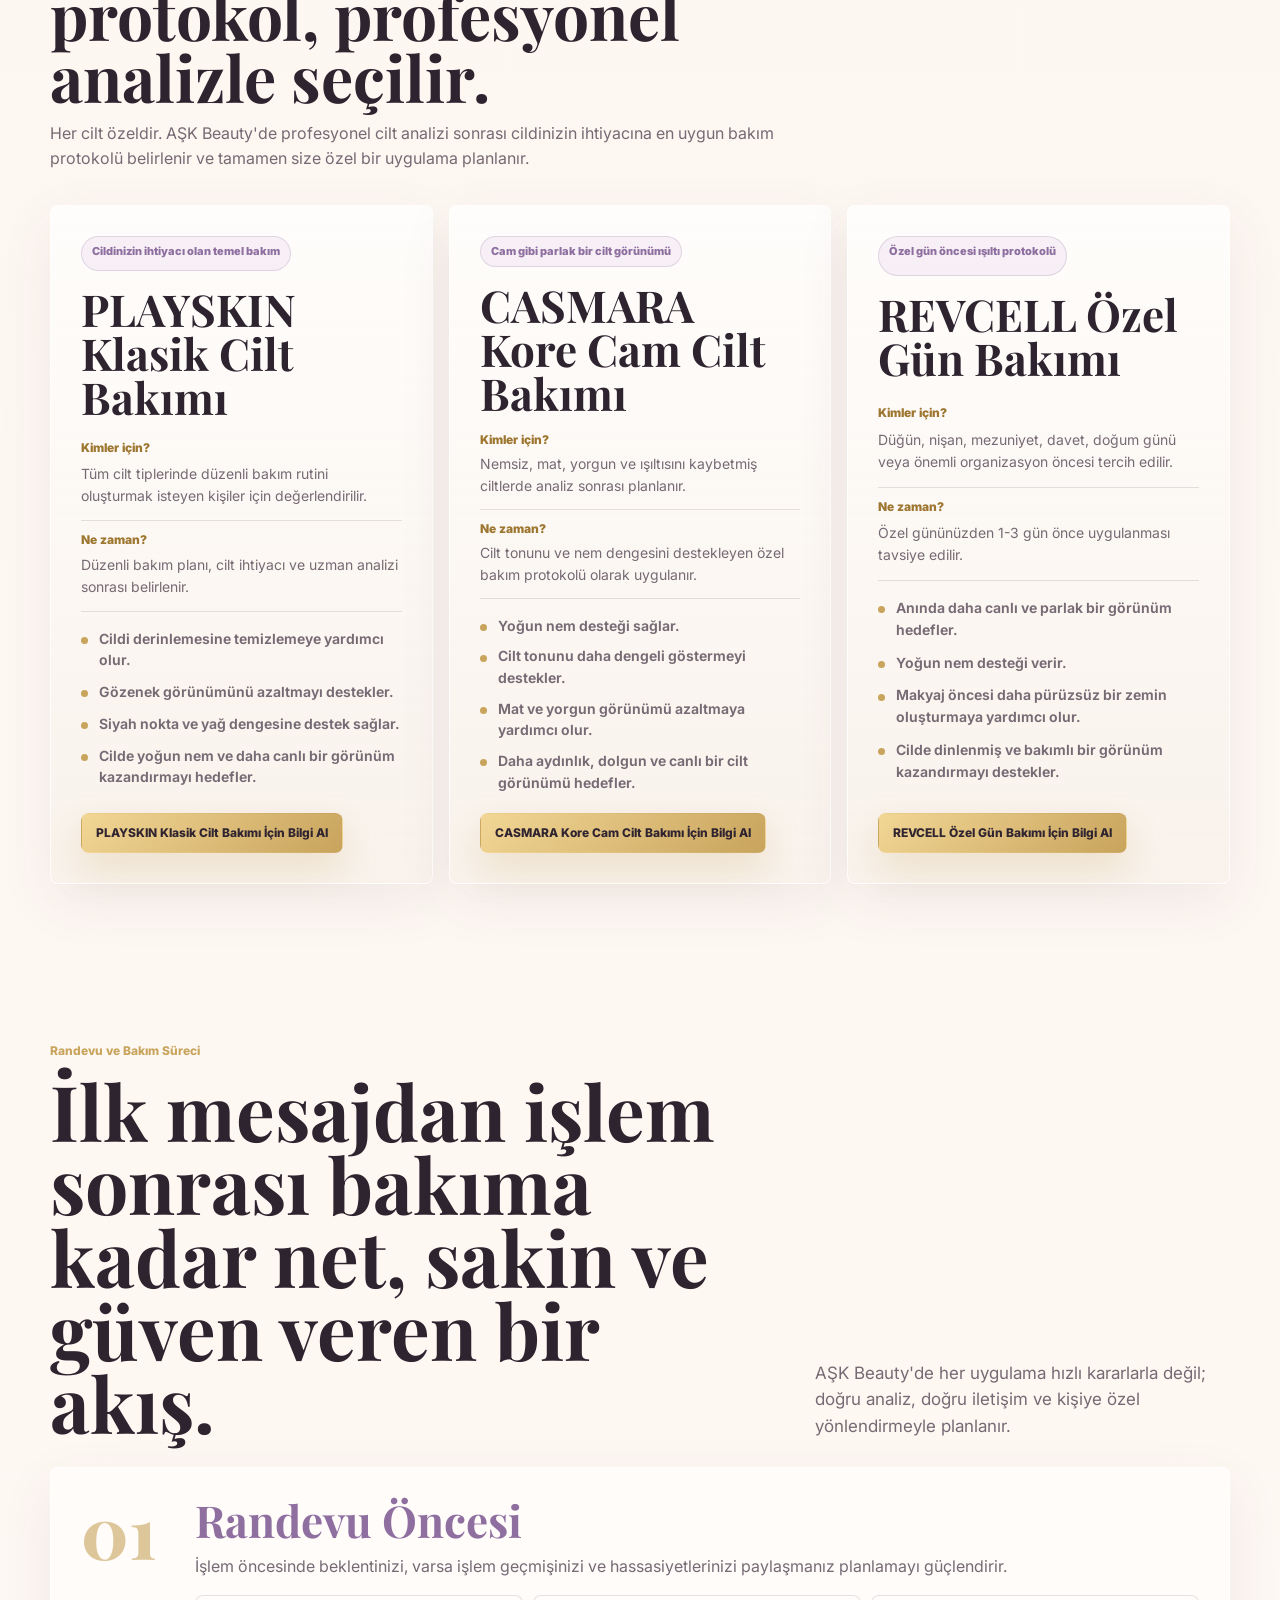
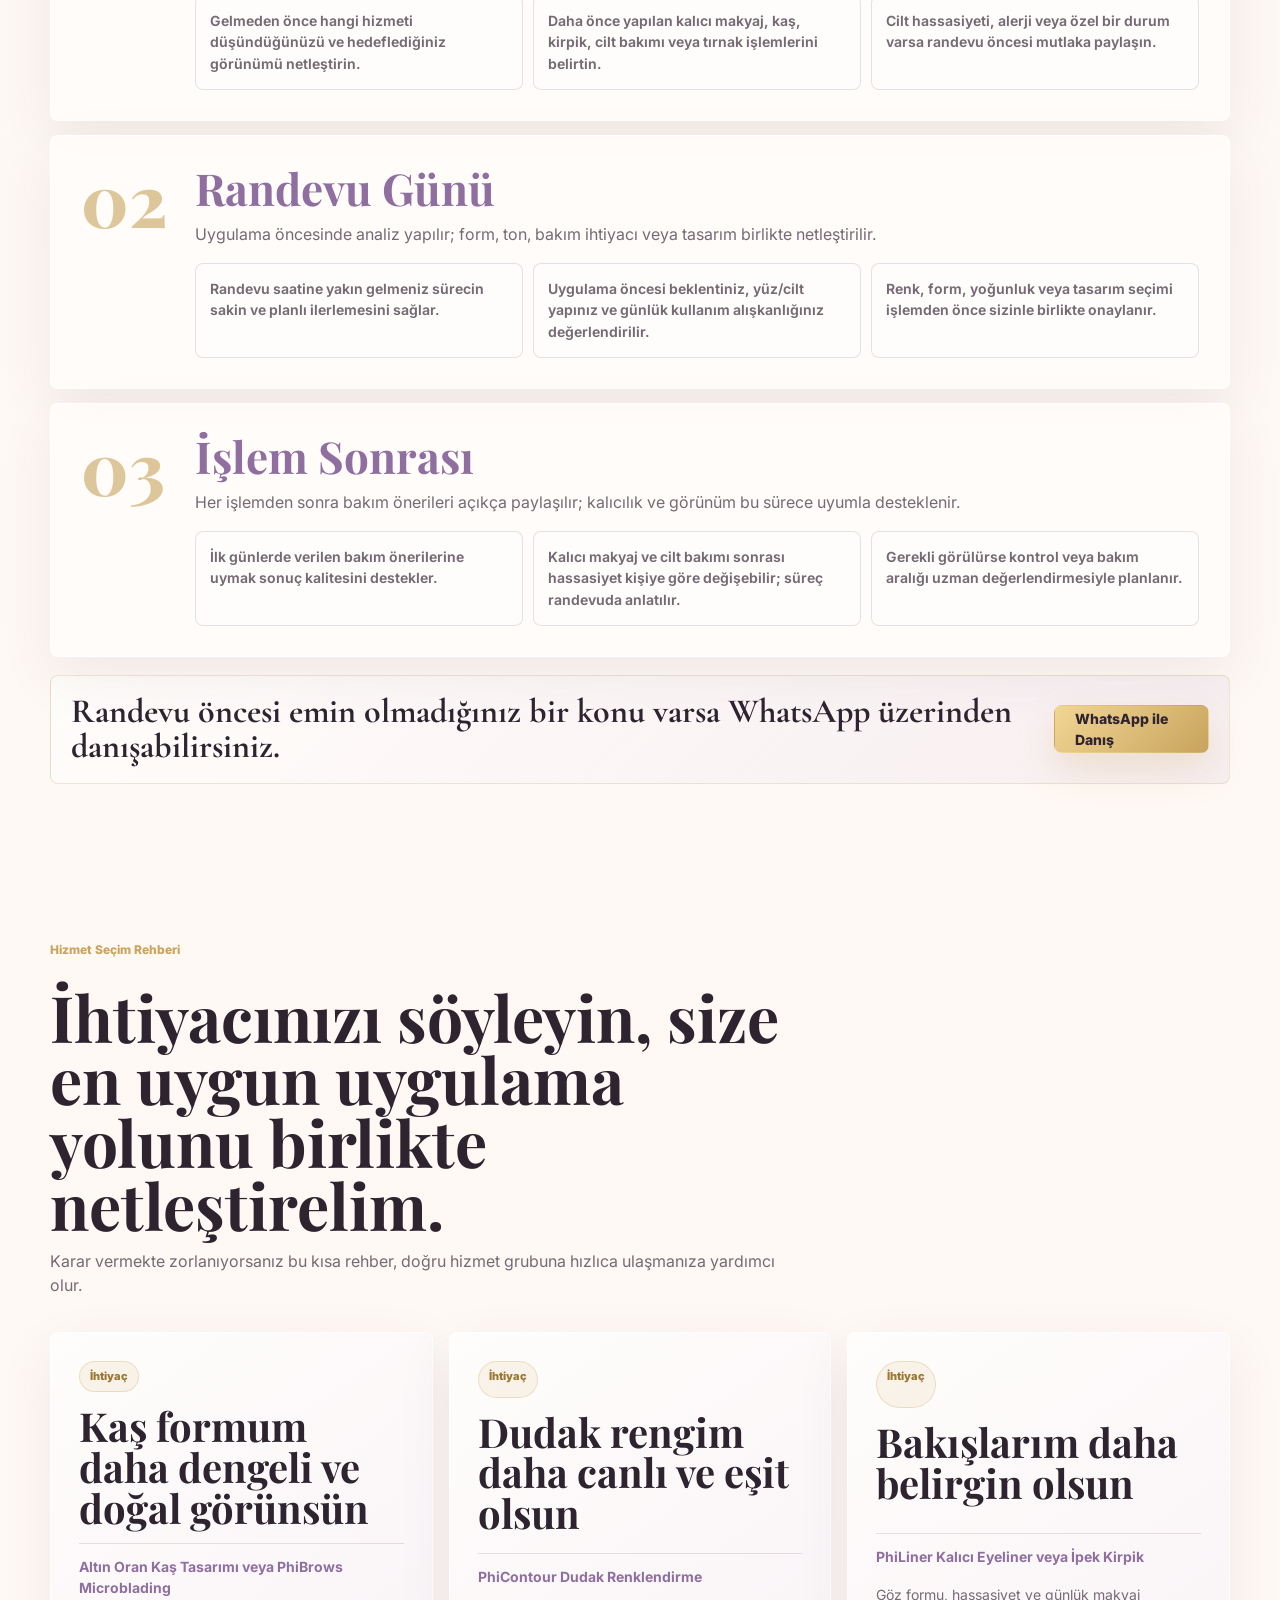
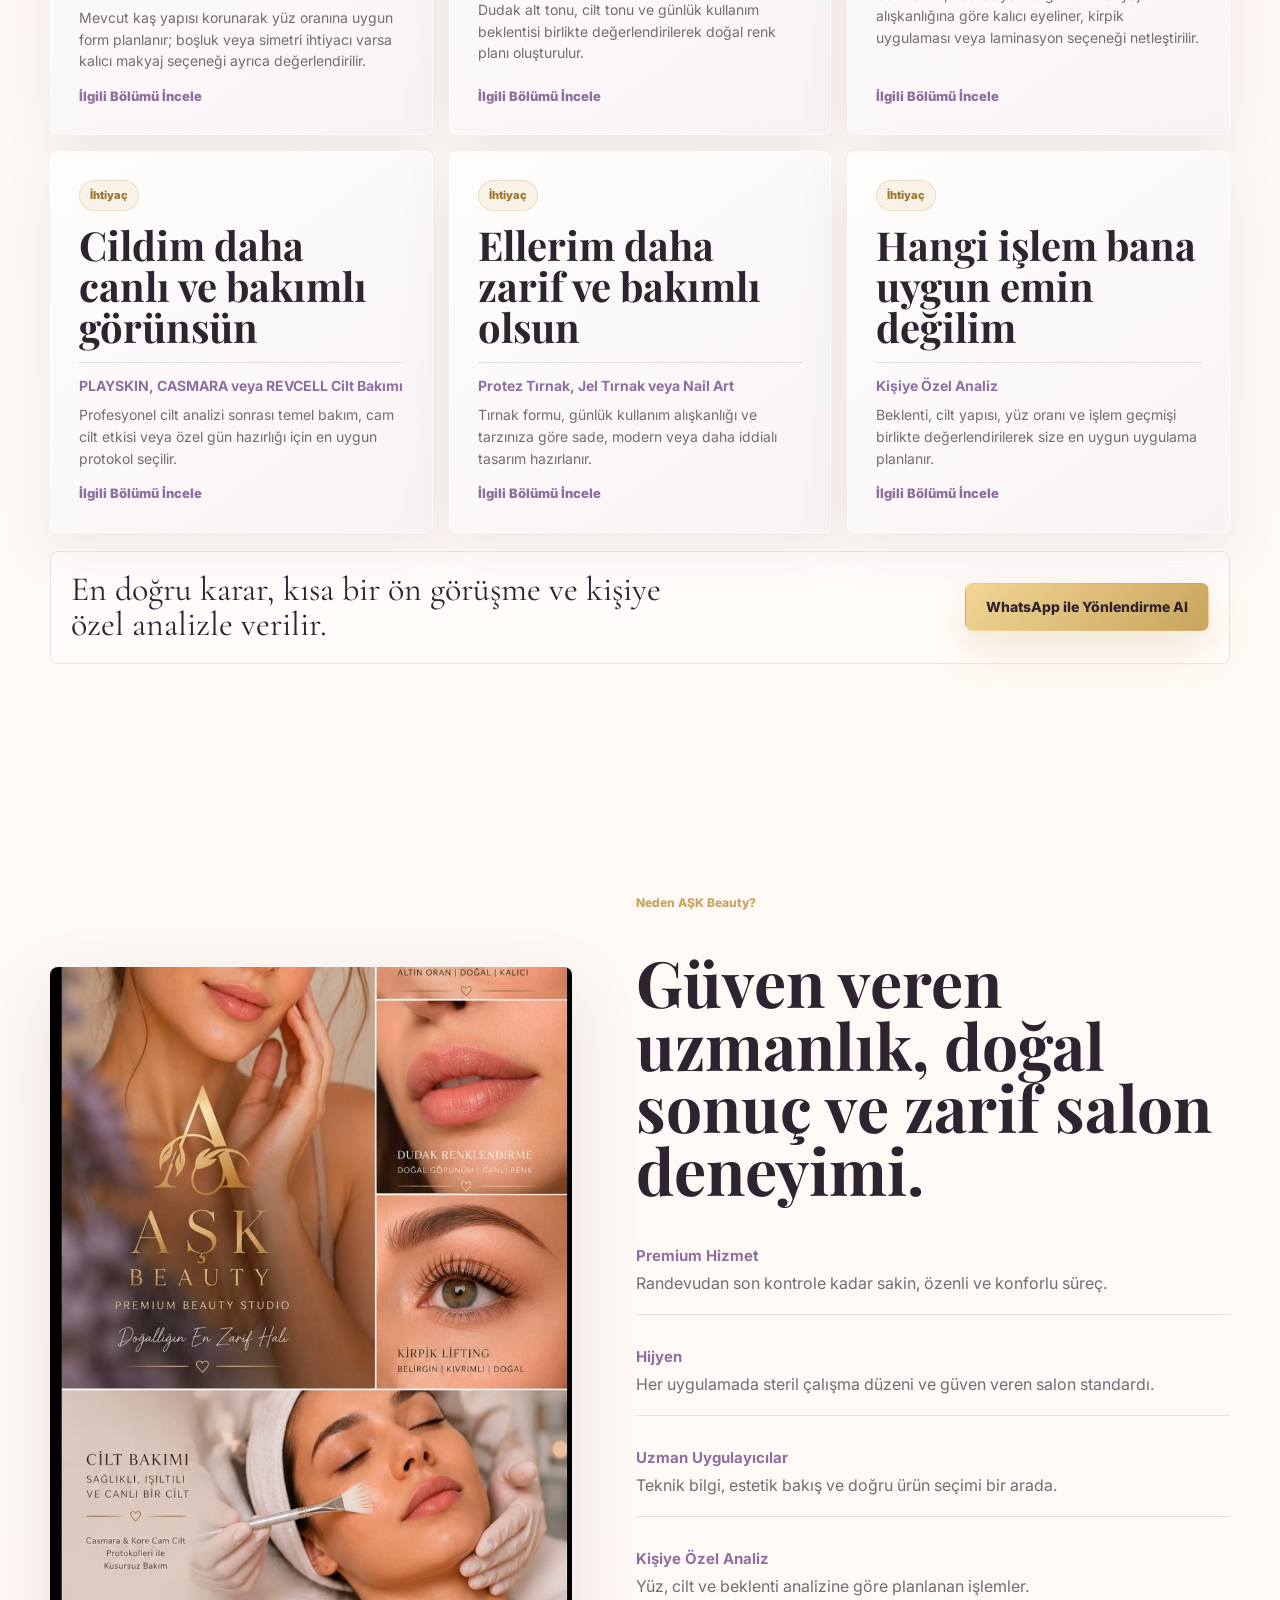
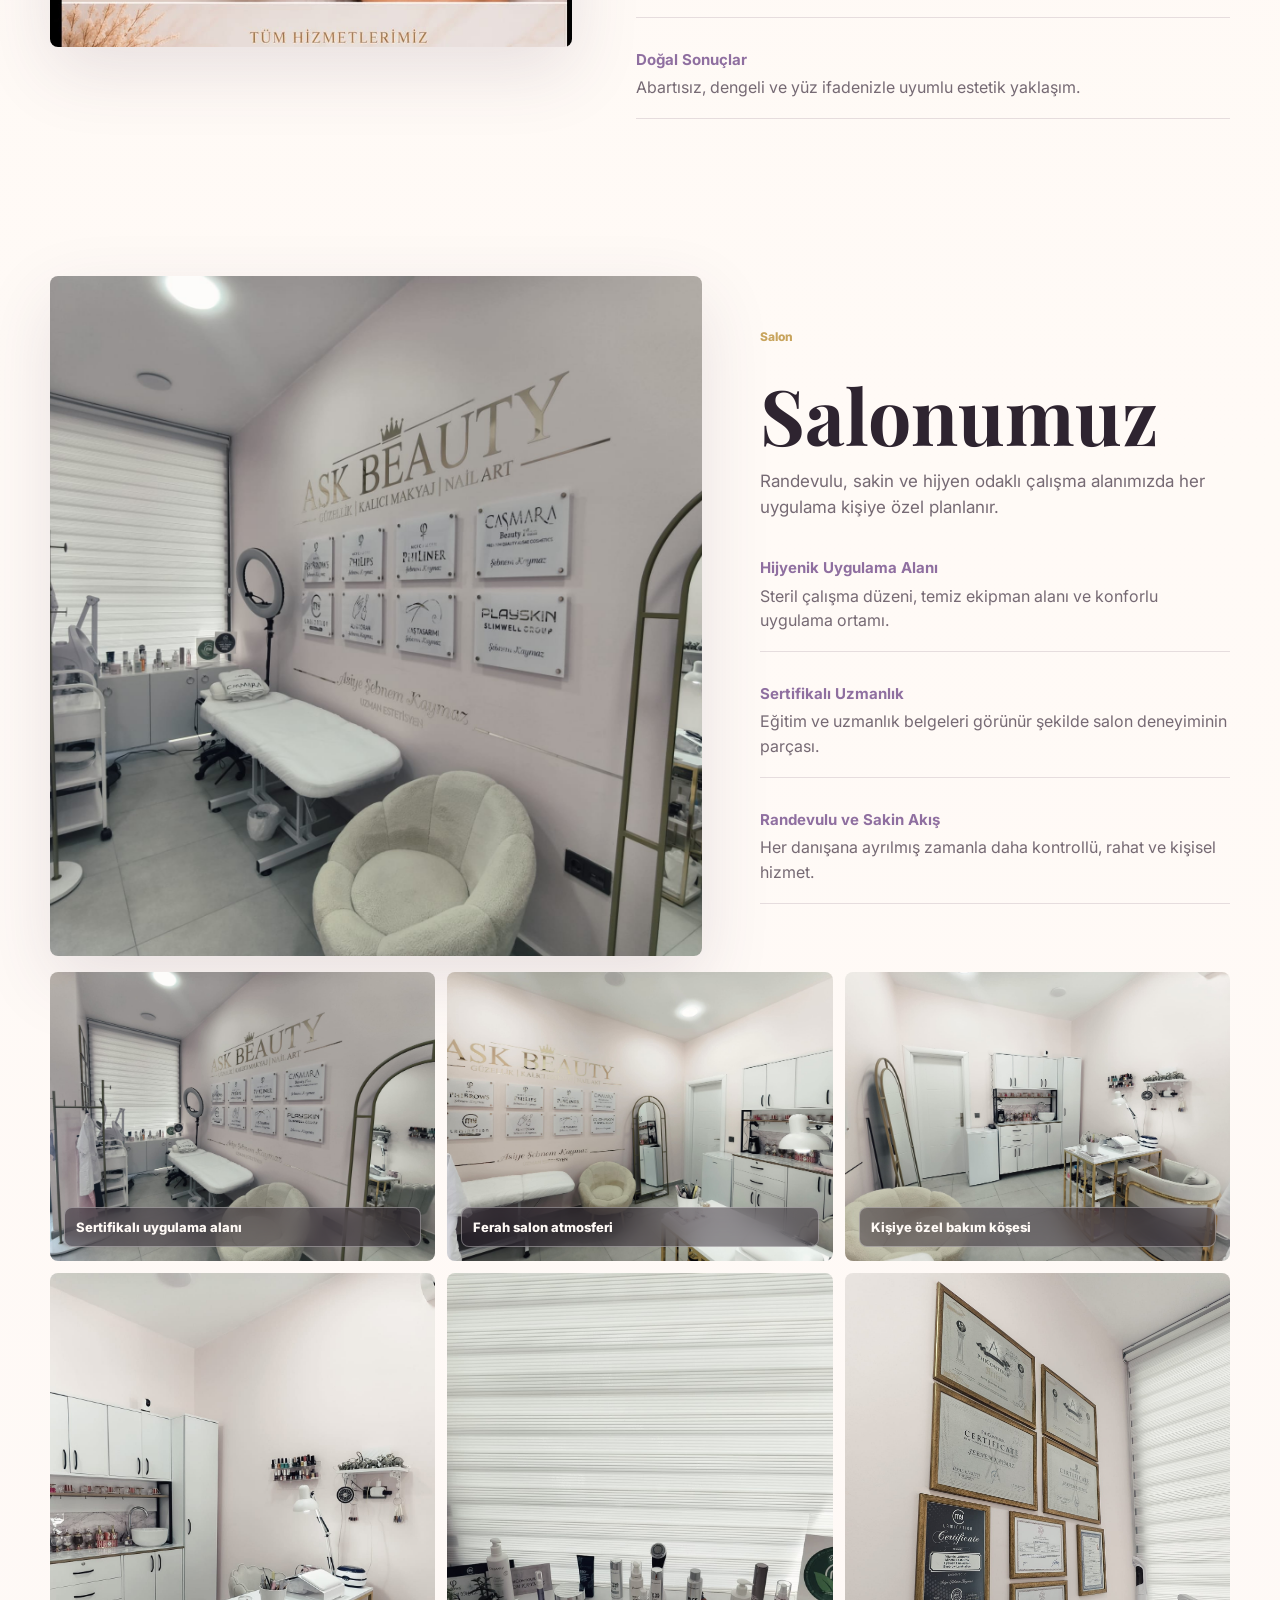
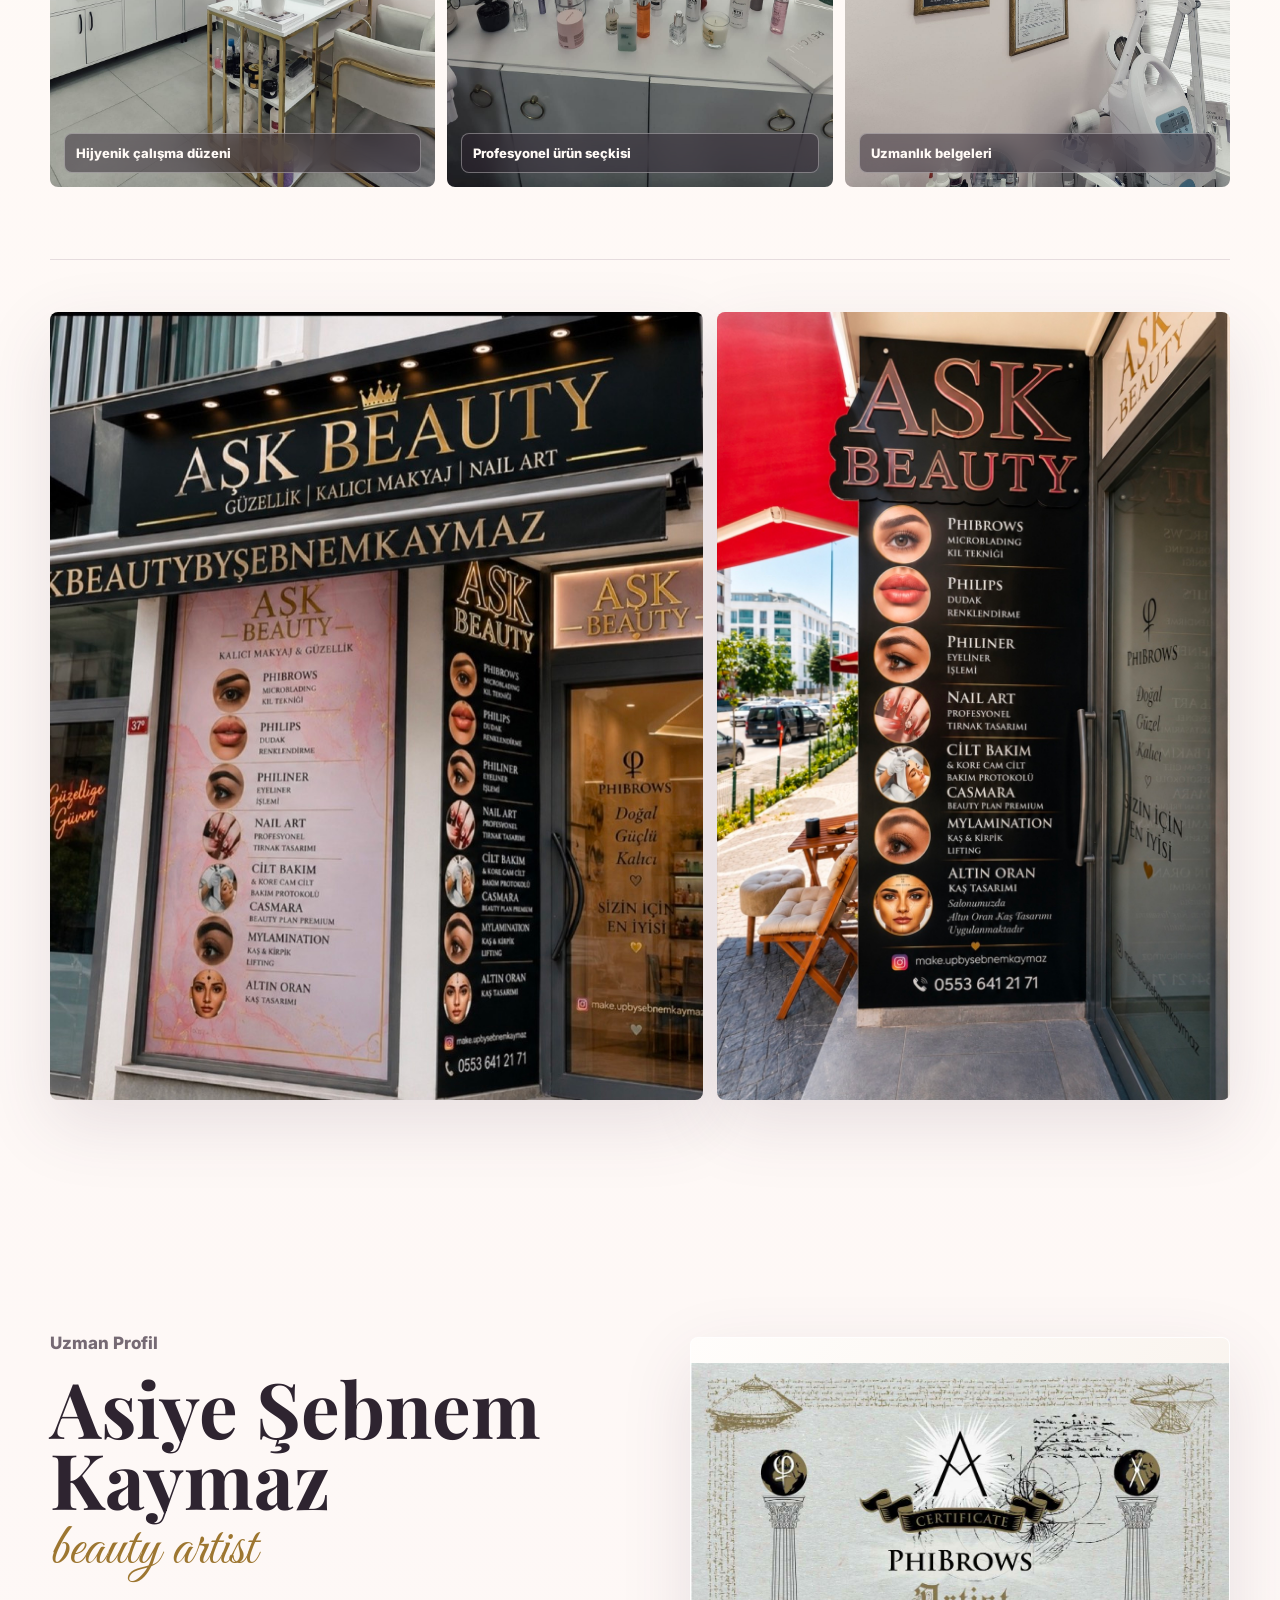
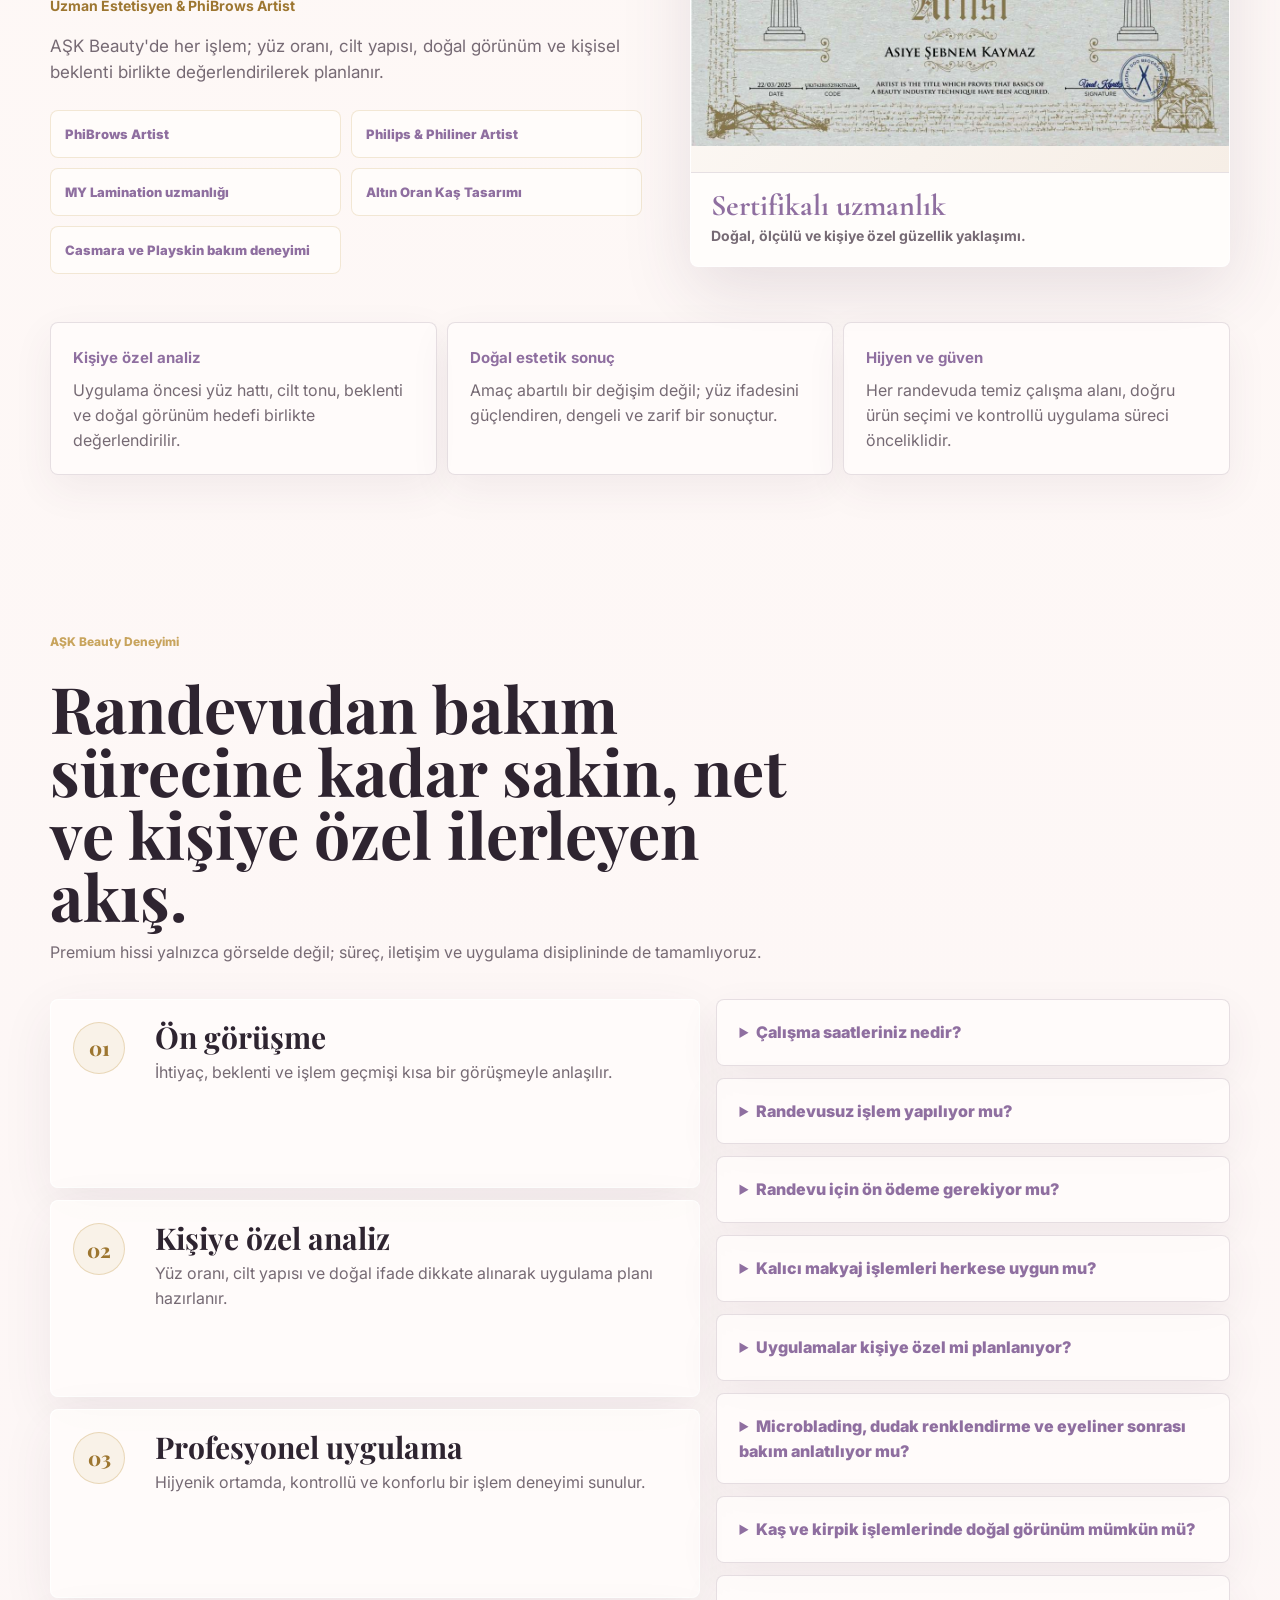
==== commit 03524484: "Use coordinate based map links" ====
--- a/index.html
+++ b/index.html
@@ -77,7 +77,7 @@
                 "closes": "19:00"
               }
             ],
-            "hasMap": "https://www.google.com/maps/search/?api=1&query=Turgut%20%C3%96zal%20Bulvar%C4%B1%20Fatih%20Mah.%20Palmiye%20Meydan%C4%B1%2037%2FD%20B%C3%BCy%C3%BCk%C3%A7ekmece%2F%C4%B0stanbul",
+            "hasMap": "https://www.google.com/maps/search/?api=1&query=41.017644,28.599078",
             "makesOffer": {
               "@type": "OfferCatalog",
               "name": "AŞK Beauty Hizmetleri",
--- a/styles.css
+++ b/styles.css
@@ -458,6 +458,404 @@
   font-size: 12px;
 }
 
+.makeup-guide-section {
+  padding-top: 42px;
+}
+
+.makeup-guide-layout {
+  display: grid;
+  grid-template-columns: minmax(300px, 0.58fr) minmax(0, 1fr);
+  gap: clamp(24px, 5vw, 58px);
+  align-items: start;
+}
+
+.makeup-guide-intro {
+  position: sticky;
+  top: 118px;
+  display: grid;
+  gap: 16px;
+}
+
+.makeup-guide-intro h2 {
+  max-width: 560px;
+  color: var(--ink);
+  font-size: clamp(38px, 5vw, 68px);
+  line-height: 0.98;
+}
+
+.makeup-guide-intro p {
+  max-width: 560px;
+  margin: 0;
+  color: var(--muted);
+  font-size: 17px;
+}
+
+.makeup-guide-actions {
+  display: flex;
+  flex-wrap: wrap;
+  gap: 10px;
+  margin-top: 4px;
+}
+
+.makeup-guide-grid {
+  display: grid;
+  gap: 14px;
+}
+
+.makeup-guide-card {
+  display: grid;
+  gap: 14px;
+  padding: clamp(22px, 3vw, 30px);
+  border: 1px solid rgba(255, 255, 255, 0.86);
+  border-radius: 8px;
+  background:
+    linear-gradient(135deg, rgba(255, 253, 251, 0.92), rgba(247, 239, 232, 0.78)),
+    var(--white);
+  box-shadow: 0 18px 54px rgba(80, 52, 82, 0.08);
+}
+
+.makeup-guide-card > span {
+  width: fit-content;
+  padding: 6px 10px;
+  border: 1px solid rgba(200, 164, 93, 0.28);
+  border-radius: 999px;
+  color: var(--gold-dark);
+  background: rgba(200, 164, 93, 0.11);
+  font-size: 11px;
+  font-weight: 850;
+}
+
+.makeup-guide-card h3 {
+  color: var(--ink);
+  font-size: clamp(30px, 4vw, 46px);
+  line-height: 1;
+}
+
+.makeup-guide-card p {
+  max-width: 720px;
+  margin: 0;
+  color: var(--muted);
+}
+
+.guide-points {
+  display: grid;
+  grid-template-columns: repeat(2, minmax(0, 1fr));
+  gap: 10px;
+}
+
+.guide-points div {
+  display: grid;
+  gap: 5px;
+  padding: 14px;
+  border: 1px solid var(--line);
+  border-radius: 8px;
+  background: rgba(255, 253, 251, 0.72);
+}
+
+.guide-points strong {
+  color: var(--plum);
+  font-size: 13px;
+}
+
+.guide-points small {
+  color: var(--muted);
+  font-size: 13px;
+  font-weight: 650;
+}
+
+.guide-note {
+  max-width: 880px;
+  margin: 22px 0 0;
+  color: var(--muted);
+  font-size: 14px;
+  font-weight: 750;
+}
+
+.skin-guide-section {
+  padding-top: 42px;
+}
+
+.skin-protocol-grid {
+  display: grid;
+  grid-template-columns: repeat(3, minmax(0, 1fr));
+  gap: 16px;
+}
+
+.skin-protocol-card {
+  display: grid;
+  gap: 16px;
+  min-height: 100%;
+  padding: clamp(22px, 3vw, 30px);
+  border: 1px solid rgba(255, 255, 255, 0.86);
+  border-radius: 8px;
+  background:
+    linear-gradient(180deg, rgba(255, 253, 251, 0.94), rgba(247, 239, 232, 0.8)),
+    var(--white);
+  box-shadow: 0 18px 54px rgba(80, 52, 82, 0.08);
+}
+
+.skin-protocol-card > span {
+  width: fit-content;
+  padding: 6px 10px;
+  border: 1px solid rgba(143, 111, 160, 0.22);
+  border-radius: 999px;
+  color: var(--plum);
+  background: rgba(216, 194, 229, 0.22);
+  font-size: 11px;
+  font-weight: 850;
+}
+
+.skin-protocol-card h3 {
+  color: var(--ink);
+  font-size: clamp(30px, 3.6vw, 44px);
+  line-height: 1;
+}
+
+.protocol-meta {
+  display: grid;
+  gap: 10px;
+}
+
+.protocol-meta div {
+  display: grid;
+  gap: 4px;
+  padding-bottom: 12px;
+  border-bottom: 1px solid var(--line);
+}
+
+.protocol-meta strong {
+  color: var(--gold-dark);
+  font-size: 12px;
+  font-weight: 850;
+}
+
+.protocol-meta p {
+  margin: 0;
+  color: var(--muted);
+  font-size: 14px;
+}
+
+.skin-protocol-card ul {
+  display: grid;
+  gap: 9px;
+  margin: 0;
+  padding: 0;
+  list-style: none;
+}
+
+.skin-protocol-card li {
+  position: relative;
+  padding-left: 18px;
+  color: var(--muted);
+  font-size: 14px;
+  font-weight: 650;
+}
+
+.skin-protocol-card li::before {
+  content: "";
+  position: absolute;
+  top: 0.66em;
+  left: 0;
+  width: 7px;
+  height: 7px;
+  border-radius: 999px;
+  background: var(--gold);
+}
+
+.skin-protocol-card .mini-button {
+  align-self: end;
+  justify-self: start;
+  margin-top: 4px;
+}
+
+.care-guide-section {
+  padding-top: 42px;
+}
+
+.care-guide-head {
+  display: grid;
+  grid-template-columns: minmax(0, 0.95fr) minmax(280px, 0.55fr);
+  gap: clamp(20px, 4vw, 48px);
+  align-items: end;
+  margin-bottom: 28px;
+}
+
+.care-guide-head h2 {
+  max-width: 780px;
+  color: var(--ink);
+  font-size: clamp(42px, 6vw, 78px);
+  line-height: 0.95;
+}
+
+.care-guide-head > p {
+  margin: 0;
+  color: var(--muted);
+  font-size: 17px;
+}
+
+.care-timeline {
+  display: grid;
+  gap: 14px;
+}
+
+.care-step {
+  display: grid;
+  grid-template-columns: 86px minmax(0, 1fr);
+  gap: clamp(16px, 3vw, 28px);
+  padding: clamp(22px, 3vw, 30px);
+  border: 1px solid rgba(255, 255, 255, 0.86);
+  border-radius: 8px;
+  background: rgba(255, 253, 251, 0.78);
+  box-shadow: 0 18px 54px rgba(80, 52, 82, 0.08);
+}
+
+.care-step > span {
+  color: rgba(200, 164, 93, 0.62);
+  font-family: var(--font-display);
+  font-size: clamp(44px, 6vw, 72px);
+  font-weight: 800;
+  line-height: 0.9;
+}
+
+.care-step div {
+  display: grid;
+  gap: 12px;
+}
+
+.care-step h3 {
+  color: var(--plum);
+  font-size: clamp(30px, 4vw, 44px);
+  line-height: 1;
+}
+
+.care-step p {
+  max-width: 820px;
+  margin: 0;
+  color: var(--muted);
+}
+
+.care-step ul {
+  display: grid;
+  grid-template-columns: repeat(3, minmax(0, 1fr));
+  gap: 10px;
+  margin: 4px 0 0;
+  padding: 0;
+  list-style: none;
+}
+
+.care-step li {
+  padding: 14px;
+  border: 1px solid var(--line);
+  border-radius: 8px;
+  color: var(--muted);
+  background: rgba(255, 253, 251, 0.72);
+  font-size: 14px;
+  font-weight: 650;
+}
+
+.care-guide-cta {
+  display: flex;
+  align-items: center;
+  justify-content: space-between;
+  gap: 18px;
+  margin-top: 18px;
+  padding: 18px 20px;
+  border: 1px solid rgba(200, 164, 93, 0.26);
+  border-radius: 8px;
+  background: linear-gradient(135deg, rgba(255, 253, 251, 0.9), rgba(216, 194, 229, 0.18));
+}
+
+.care-guide-cta strong {
+  color: var(--ink);
+  font-family: var(--font-serif);
+  font-size: clamp(24px, 3vw, 34px);
+  line-height: 1.05;
+}
+
+.service-match-section {
+  padding-top: 42px;
+}
+
+.service-match-grid {
+  display: grid;
+  grid-template-columns: repeat(3, minmax(0, 1fr));
+  gap: 16px;
+}
+
+.service-match-card {
+  display: grid;
+  gap: 14px;
+  min-height: 100%;
+  padding: clamp(22px, 3vw, 28px);
+  border: 1px solid rgba(255, 255, 255, 0.86);
+  border-radius: 8px;
+  background:
+    linear-gradient(145deg, rgba(255, 253, 251, 0.94), rgba(216, 194, 229, 0.16)),
+    var(--white);
+  box-shadow: 0 18px 54px rgba(80, 52, 82, 0.08);
+}
+
+.service-match-card > span {
+  width: fit-content;
+  padding: 6px 10px;
+  border: 1px solid rgba(200, 164, 93, 0.28);
+  border-radius: 999px;
+  color: var(--gold-dark);
+  background: rgba(200, 164, 93, 0.11);
+  font-size: 11px;
+  font-weight: 850;
+}
+
+.service-match-card h3 {
+  color: var(--ink);
+  font-size: clamp(28px, 3.4vw, 40px);
+  line-height: 1.02;
+}
+
+.service-match-card div {
+  display: grid;
+  gap: 8px;
+  padding-top: 12px;
+  border-top: 1px solid var(--line);
+}
+
+.service-match-card strong {
+  color: var(--plum);
+  font-size: 14px;
+}
+
+.service-match-card p {
+  margin: 0;
+  color: var(--muted);
+  font-size: 14px;
+}
+
+.service-match-card .text-link {
+  align-self: end;
+  justify-self: start;
+}
+
+.service-match-cta {
+  display: flex;
+  align-items: center;
+  justify-content: space-between;
+  gap: 18px;
+  margin-top: 18px;
+  padding: 20px;
+  border: 1px solid rgba(143, 111, 160, 0.18);
+  border-radius: 8px;
+  background: rgba(255, 253, 251, 0.78);
+}
+
+.service-match-cta p {
+  max-width: 620px;
+  margin: 0;
+  color: var(--ink);
+  font-family: var(--font-serif);
+  font-size: clamp(24px, 3vw, 34px);
+  line-height: 1.05;
+}
+
 .why-section {
   display: grid;
   grid-template-columns: 0.88fr 1fr;
@@ -824,6 +1222,54 @@
   margin: 0;
   color: var(--muted);
   font-size: 14px;
+}
+
+.service-seo-blocks {
+  grid-column: 1 / -1;
+  display: grid;
+  grid-template-columns: repeat(3, minmax(0, 1fr));
+  gap: 12px;
+}
+
+.service-seo-blocks article {
+  display: grid;
+  gap: 10px;
+  min-height: 238px;
+  padding: 20px;
+  border: 1px solid rgba(255, 255, 255, 0.84);
+  border-radius: 8px;
+  background:
+    linear-gradient(145deg, rgba(255, 253, 251, 0.92), rgba(247, 239, 232, 0.78)),
+    var(--white);
+  box-shadow: 0 16px 52px rgba(80, 52, 82, 0.08);
+}
+
+.service-seo-blocks span {
+  width: fit-content;
+  padding: 6px 10px;
+  border: 1px solid rgba(200, 164, 93, 0.28);
+  border-radius: 999px;
+  color: var(--gold-dark);
+  background: rgba(200, 164, 93, 0.11);
+  font-size: 11px;
+  font-weight: 850;
+}
+
+.service-seo-blocks h3 {
+  color: var(--ink);
+  font-size: clamp(24px, 3vw, 34px);
+  line-height: 1.04;
+}
+
+.service-seo-blocks p {
+  margin: 0;
+  color: var(--muted);
+  font-size: 14px;
+}
+
+.service-seo-blocks .text-link {
+  align-self: end;
+  justify-self: start;
 }
 
 .journey-panel,
@@ -966,22 +1412,24 @@
 }
 
 .gallery-filters {
-  display: flex;
-  flex-wrap: wrap;
+  display: grid;
+  grid-template-columns: repeat(7, minmax(0, 1fr));
   gap: 10px;
   margin: -12px 0 22px;
 }
 
 .gallery-filters button {
-  min-height: 42px;
-  padding: 10px 16px;
+  position: relative;
+  display: grid;
+  gap: 2px;
+  min-height: 82px;
+  padding: 14px 38px 14px 14px;
   border: 1px solid rgba(200, 164, 93, 0.28);
-  border-radius: 999px;
+  border-radius: 8px;
   color: var(--plum);
   background: rgba(255, 253, 251, 0.82);
   font: inherit;
-  font-size: 13px;
-  font-weight: 850;
+  text-align: left;
   cursor: pointer;
   transition:
     background 220ms ease,
@@ -990,12 +1438,52 @@
     transform 220ms ease;
 }
 
+.gallery-filters button span {
+  color: var(--gold-dark);
+  font-size: 10px;
+  font-weight: 850;
+  text-transform: uppercase;
+}
+
+.gallery-filters button strong {
+  color: inherit;
+  font-family: var(--font-serif);
+  font-size: 23px;
+  line-height: 0.95;
+}
+
+.gallery-filters button small {
+  position: absolute;
+  top: 12px;
+  right: 12px;
+  display: inline-grid;
+  place-items: center;
+  width: 24px;
+  height: 24px;
+  border-radius: 50%;
+  color: var(--gold-dark);
+  background: rgba(200, 164, 93, 0.14);
+  font-size: 11px;
+  font-weight: 850;
+}
+
 .gallery-filters button:hover,
 .gallery-filters button.is-active {
   border-color: rgba(122, 72, 128, 0.34);
   color: var(--white);
   background: linear-gradient(135deg, var(--plum), var(--mauve));
   transform: translateY(-1px);
+}
+
+.gallery-filters button:hover span,
+.gallery-filters button.is-active span {
+  color: #f2d695;
+}
+
+.gallery-filters button:hover small,
+.gallery-filters button.is-active small {
+  color: var(--ink);
+  background: #f2d695;
 }
 
 .gallery-item {
@@ -1269,6 +1757,101 @@
   font-weight: 800;
 }
 
+.testimonial-empty {
+  display: flex;
+  align-items: center;
+  justify-content: space-between;
+  gap: 18px;
+  padding: clamp(22px, 4vw, 32px);
+  border: 1px solid rgba(200, 164, 93, 0.28);
+  border-radius: 8px;
+  background:
+    linear-gradient(135deg, rgba(255, 253, 251, 0.92), rgba(216, 194, 229, 0.2)),
+    var(--white);
+  box-shadow: 0 18px 54px rgba(80, 52, 82, 0.08);
+}
+
+.testimonial-empty div {
+  display: grid;
+  gap: 8px;
+}
+
+.testimonial-empty strong {
+  color: var(--ink);
+  font-family: var(--font-serif);
+  font-size: clamp(30px, 4vw, 48px);
+  line-height: 1;
+}
+
+.testimonial-empty p {
+  max-width: 720px;
+  margin: 0;
+  color: var(--muted);
+}
+
+.review-source-grid {
+  display: grid;
+  grid-template-columns: repeat(3, minmax(0, 1fr));
+  gap: 12px;
+  margin-top: 16px;
+}
+
+.review-source-grid article {
+  display: grid;
+  gap: 8px;
+  padding: 18px;
+  border: 1px solid var(--line);
+  border-radius: 8px;
+  background: rgba(255, 253, 251, 0.72);
+}
+
+.review-source-grid span {
+  color: var(--gold-dark);
+  font-size: 12px;
+  font-weight: 850;
+}
+
+.review-source-grid p {
+  margin: 0;
+  color: var(--muted);
+  font-size: 14px;
+}
+
+.review-workflow {
+  display: flex;
+  align-items: center;
+  gap: 18px;
+  margin-top: 12px;
+  padding: 16px 18px;
+  border: 1px solid rgba(143, 111, 160, 0.18);
+  border-radius: 8px;
+  background: rgba(255, 253, 251, 0.68);
+}
+
+.review-workflow strong {
+  color: var(--plum);
+  font-size: 13px;
+  font-weight: 850;
+}
+
+.review-workflow ol {
+  display: flex;
+  flex-wrap: wrap;
+  gap: 8px;
+  margin: 0;
+  padding: 0;
+  list-style: none;
+}
+
+.review-workflow li {
+  padding: 7px 10px;
+  border-radius: 999px;
+  color: var(--muted);
+  background: rgba(216, 194, 229, 0.18);
+  font-size: 12px;
+  font-weight: 750;
+}
+
 .product-preview {
   padding-top: 42px;
 }
@@ -1376,7 +1959,8 @@
   font-weight: 800;
 }
 
-.appointment-panel select {
+.appointment-panel select,
+.appointment-panel textarea {
   width: 100%;
   min-height: 48px;
   padding: 0 14px;
@@ -1386,6 +1970,18 @@
   background: var(--white);
   font: inherit;
   font-weight: 700;
+}
+
+.appointment-panel textarea {
+  min-height: 92px;
+  padding: 13px 14px;
+  resize: vertical;
+}
+
+.appointment-field-grid {
+  display: grid;
+  grid-template-columns: repeat(2, minmax(0, 1fr));
+  gap: 10px;
 }
 
 .appointment-slots {
@@ -1553,7 +2149,7 @@
 
 .contact-grid {
   display: grid;
-  grid-template-columns: repeat(4, 1fr);
+  grid-template-columns: repeat(5, 1fr);
   gap: 12px;
   margin: 30px 0;
 }
@@ -1645,16 +2241,25 @@
   .service-grid,
   .instagram-grid,
   .testimonial-grid,
+  .review-source-grid,
   .product-grid,
+  .skin-protocol-grid,
+  .service-match-grid,
   .credential-tags,
   .contact-grid,
   .visit-info-grid {
     grid-template-columns: repeat(2, 1fr);
   }
 
+  .service-seo-blocks {
+    grid-template-columns: repeat(2, minmax(0, 1fr));
+  }
+
   .service-group-head,
   .why-section,
   .cta-section,
+  .care-guide-head,
+  .makeup-guide-layout,
   .certificate-gallery,
   .interior-layout,
   .local-seo-section,
@@ -1675,7 +2280,9 @@
   }
 
   .gallery-filters {
-    flex-wrap: nowrap;
+    grid-auto-flow: column;
+    grid-auto-columns: minmax(150px, 1fr);
+    grid-template-columns: none;
     margin-right: calc(var(--side-pad) * -1);
     padding-right: var(--side-pad);
     overflow-x: auto;
@@ -1686,8 +2293,28 @@
     display: none;
   }
 
-  .gallery-filters button {
-    flex: 0 0 auto;
+  .makeup-guide-intro {
+    position: static;
+  }
+
+  .care-step ul {
+    grid-template-columns: 1fr;
+  }
+
+  .care-guide-cta {
+    align-items: flex-start;
+    flex-direction: column;
+  }
+
+  .service-match-cta {
+    align-items: flex-start;
+    flex-direction: column;
+  }
+
+  .testimonial-empty,
+  .review-workflow {
+    align-items: flex-start;
+    flex-direction: column;
   }
 
   .instagram-head {
@@ -1760,11 +2387,14 @@
 
   .category-showcase,
   .service-grid,
+  .guide-points,
+  .service-match-grid,
   .interior-gallery,
   .local-seo-topics,
   .exterior-gallery,
   .instagram-grid,
   .testimonial-grid,
+  .review-source-grid,
   .product-grid,
   .credential-tags,
   .expert-tags,
@@ -1774,6 +2404,10 @@
     grid-template-columns: 1fr;
   }
 
+  .service-seo-blocks {
+    grid-template-columns: 1fr;
+  }
+
   .certificate-wall figcaption {
     align-items: flex-start;
     flex-direction: column;
@@ -1794,6 +2428,14 @@
     grid-template-columns: 1fr;
   }
 
+  .appointment-field-grid {
+    grid-template-columns: 1fr;
+  }
+
+  .care-step {
+    grid-template-columns: 1fr;
+  }
+
   .floating-actions {
     right: 12px;
     bottom: 12px;
